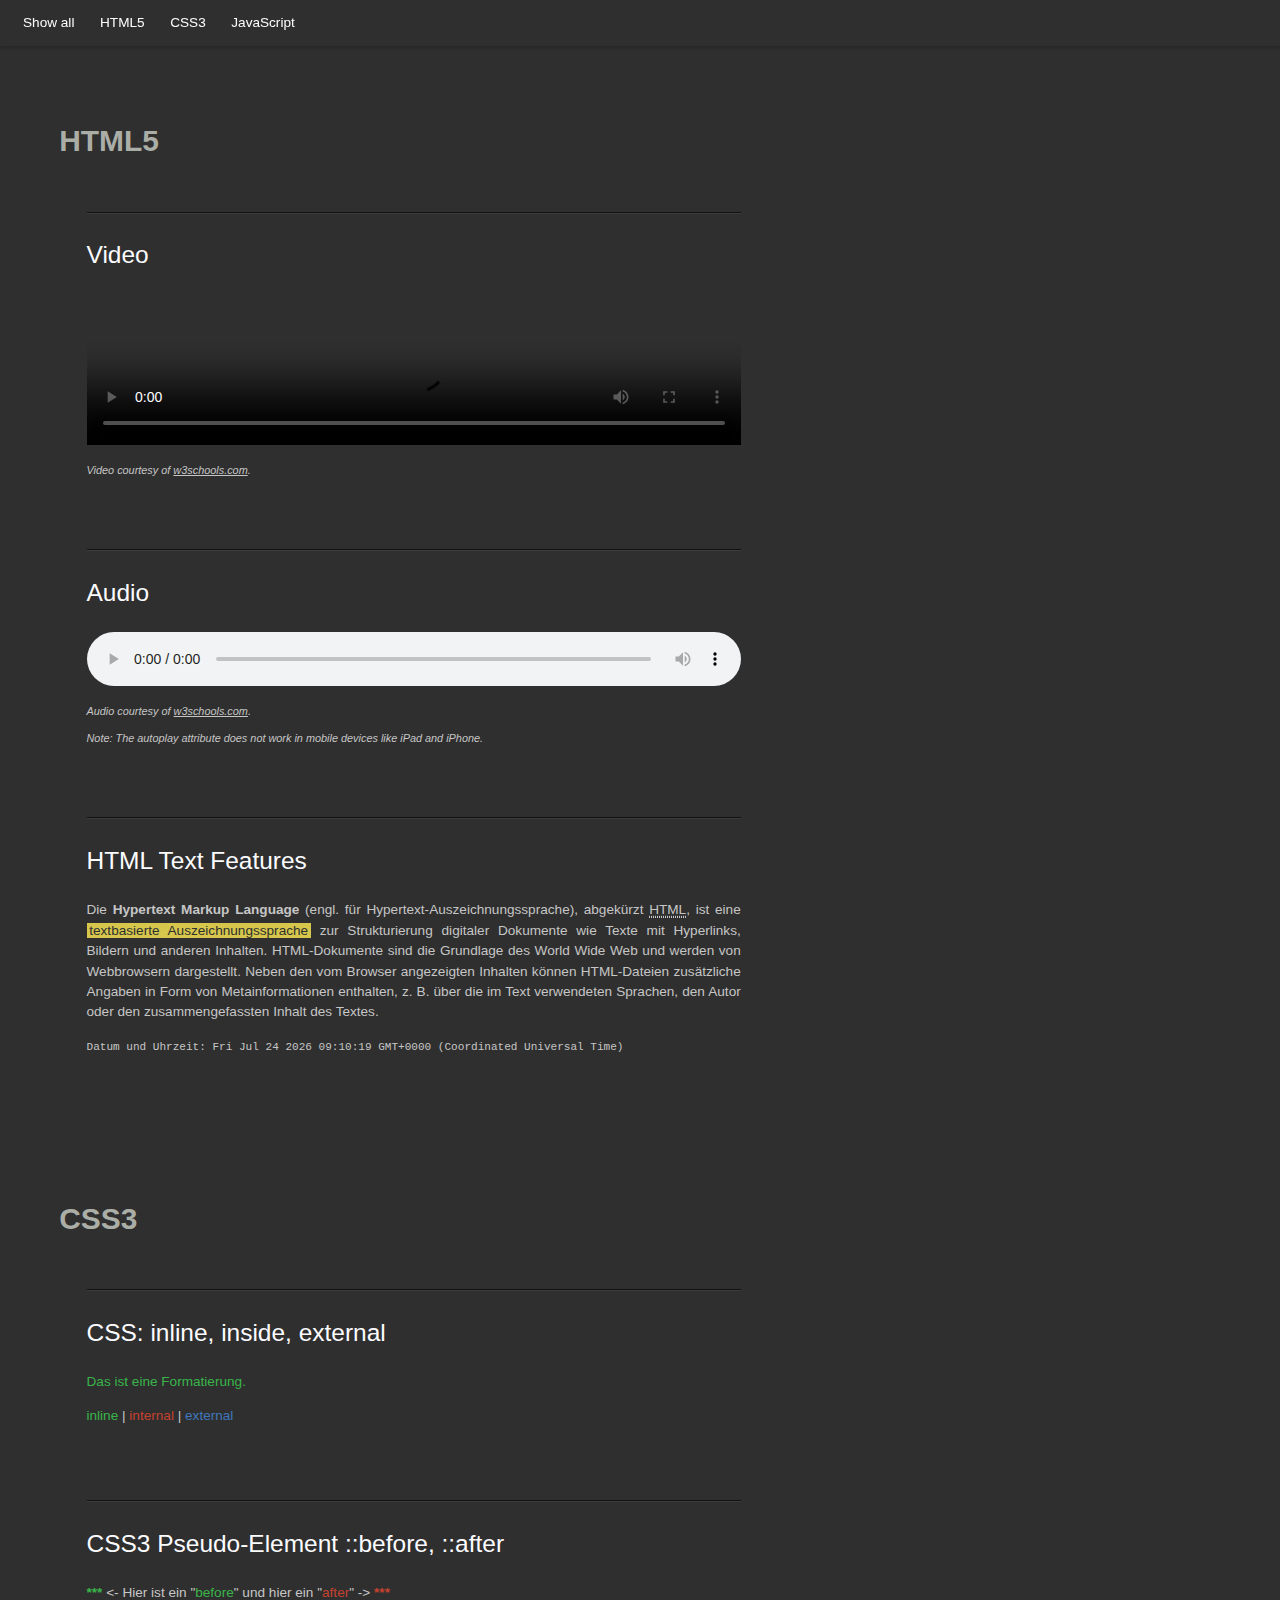
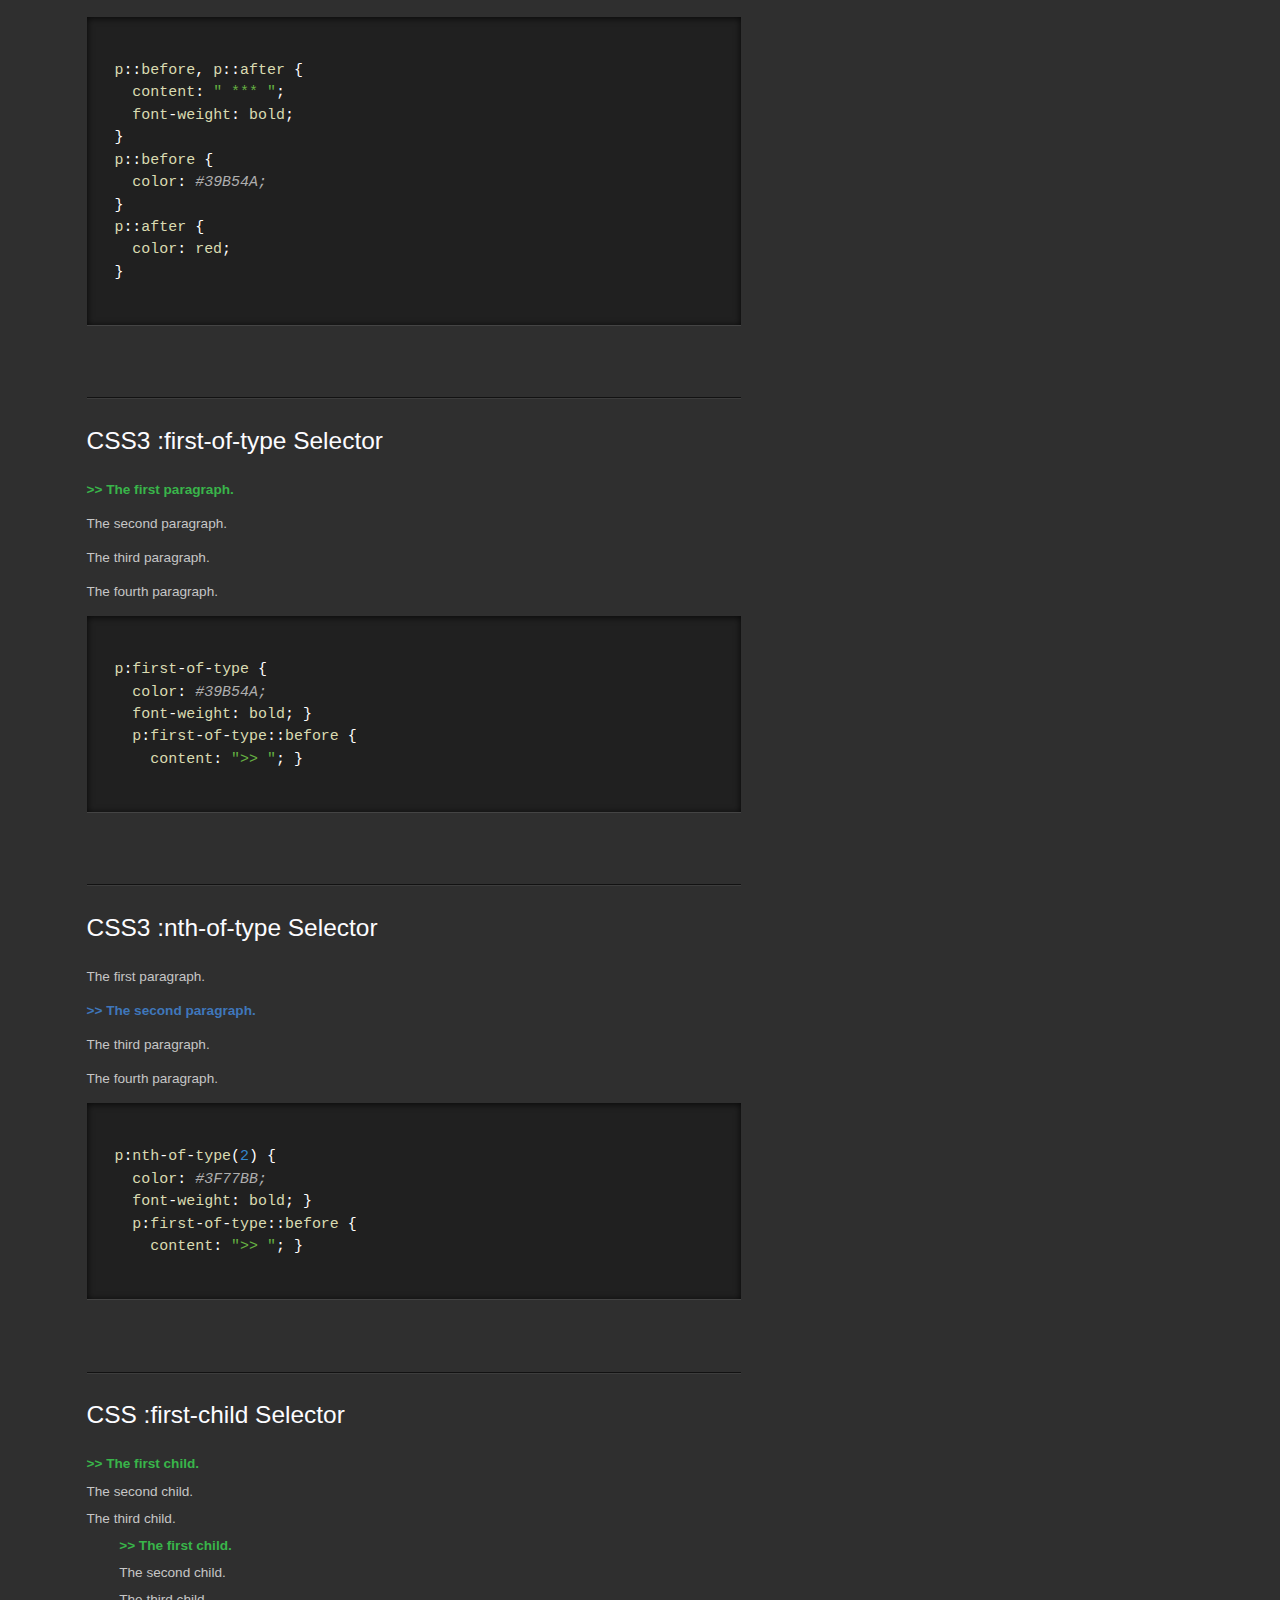
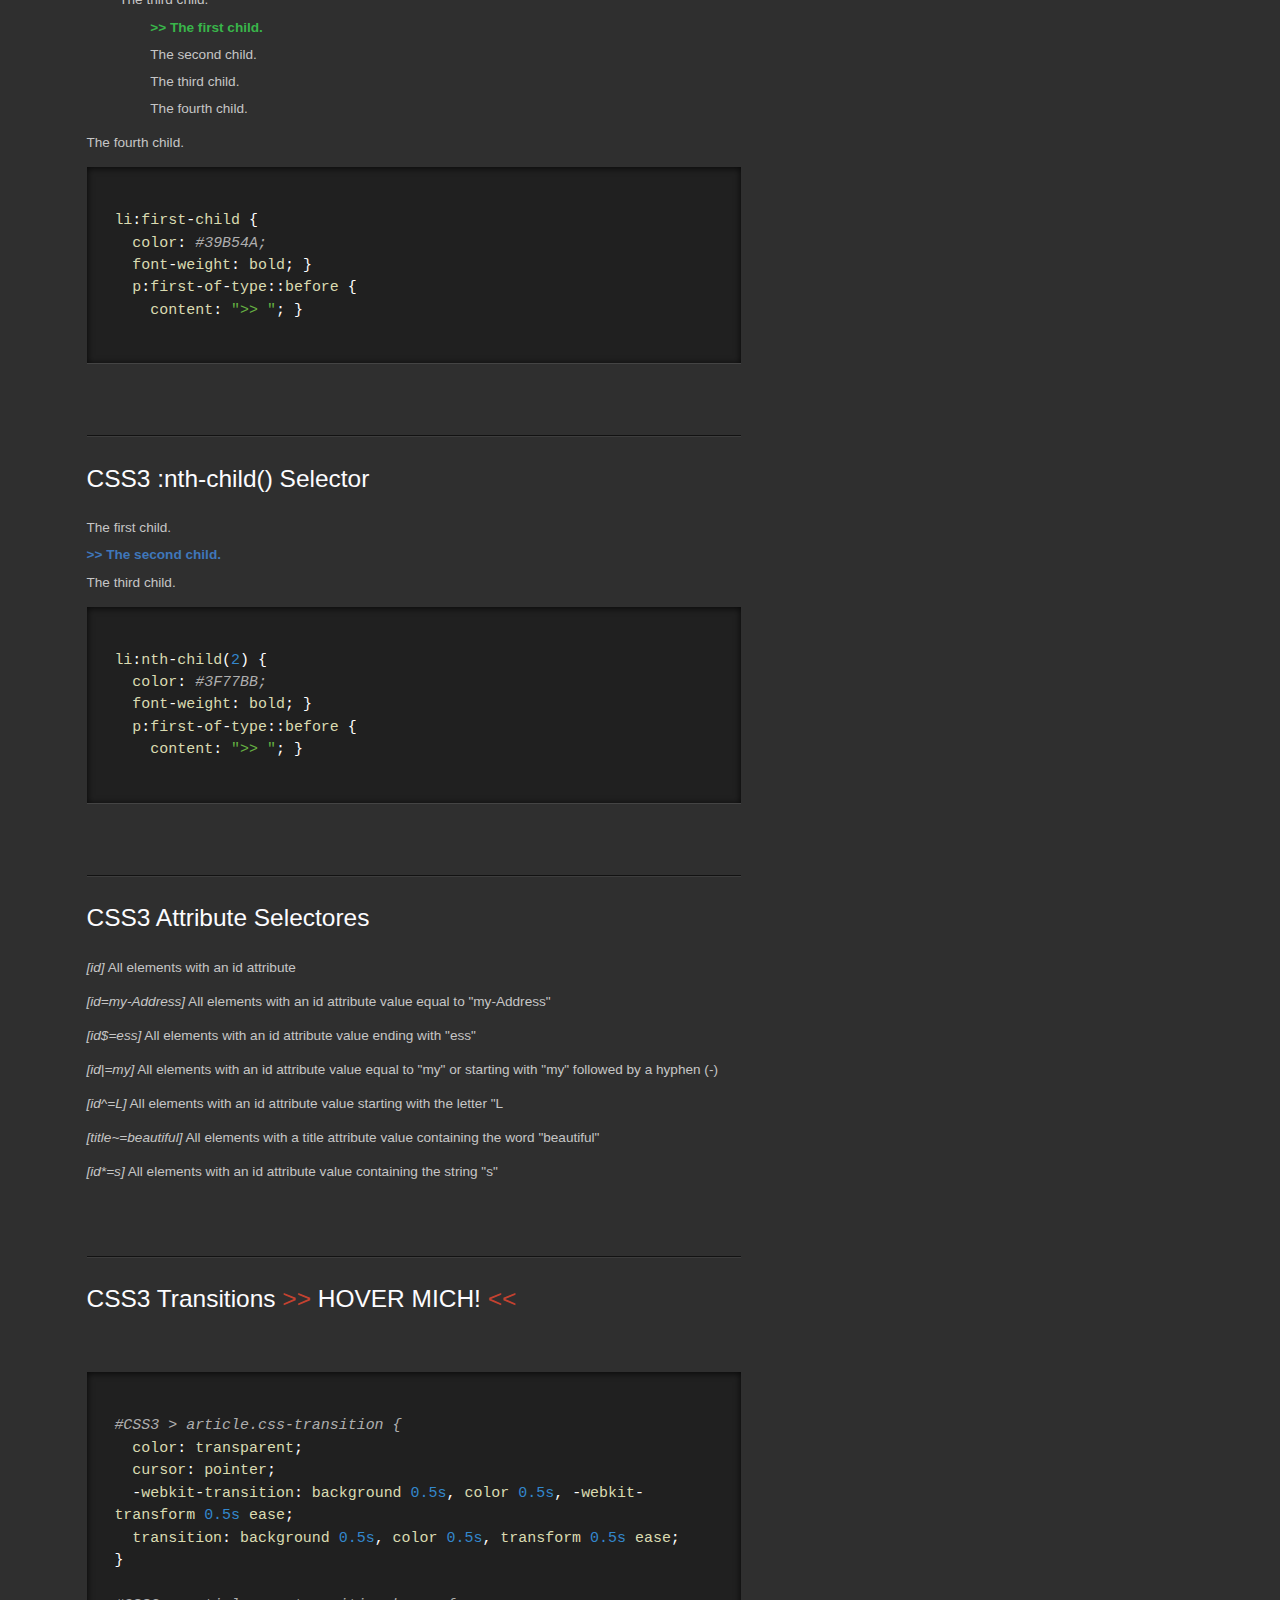
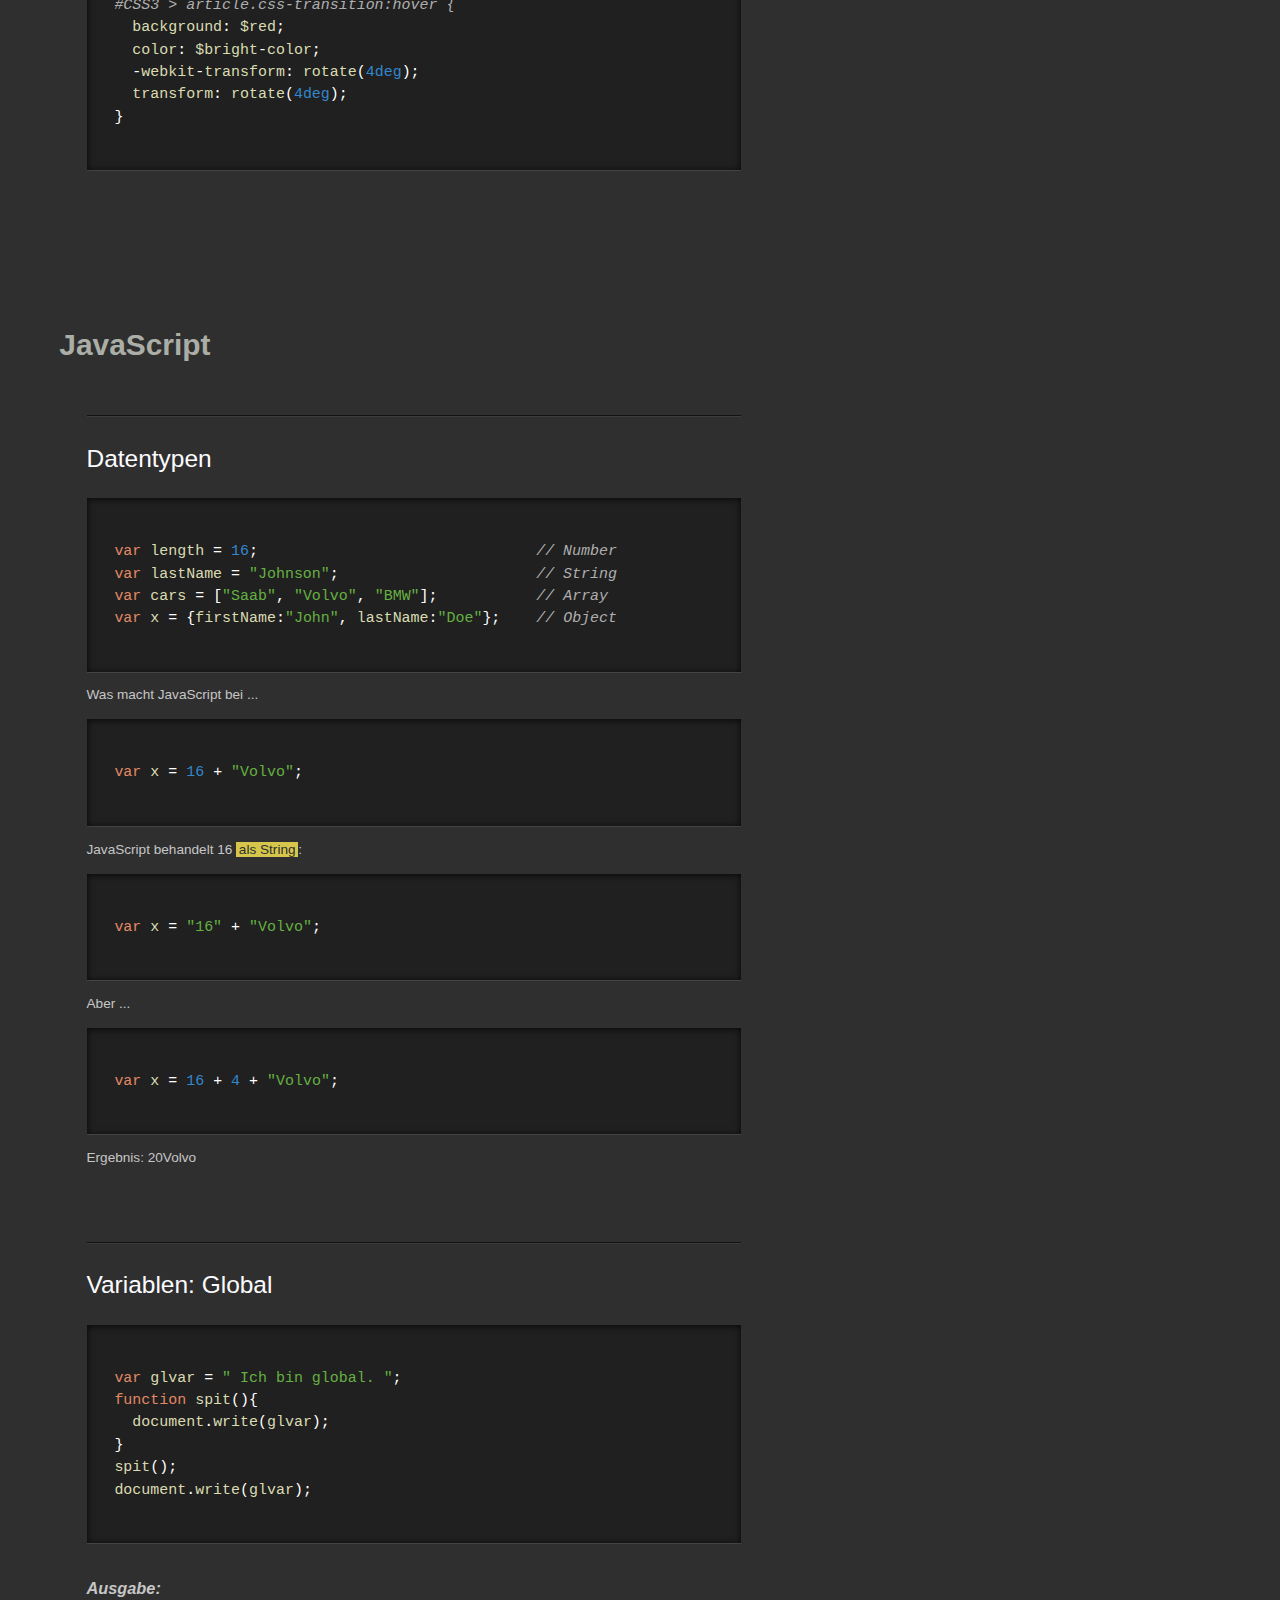
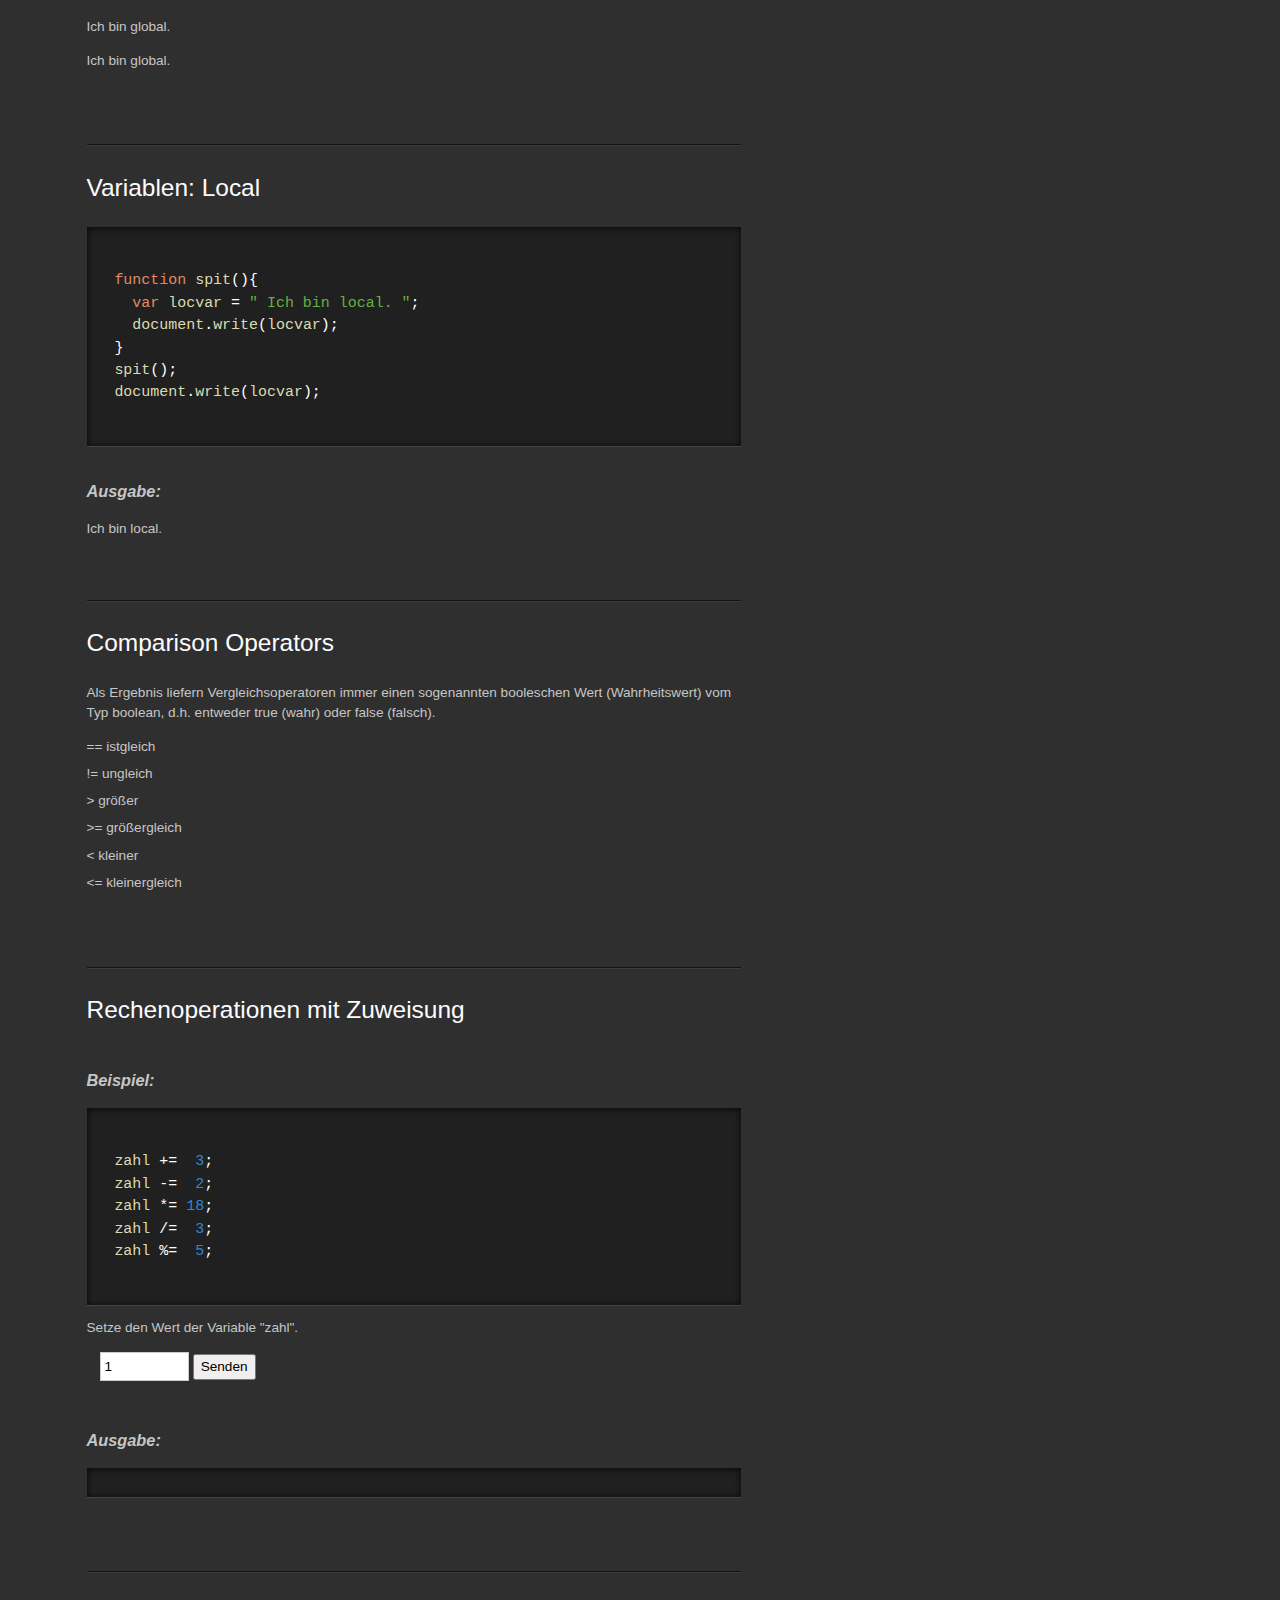
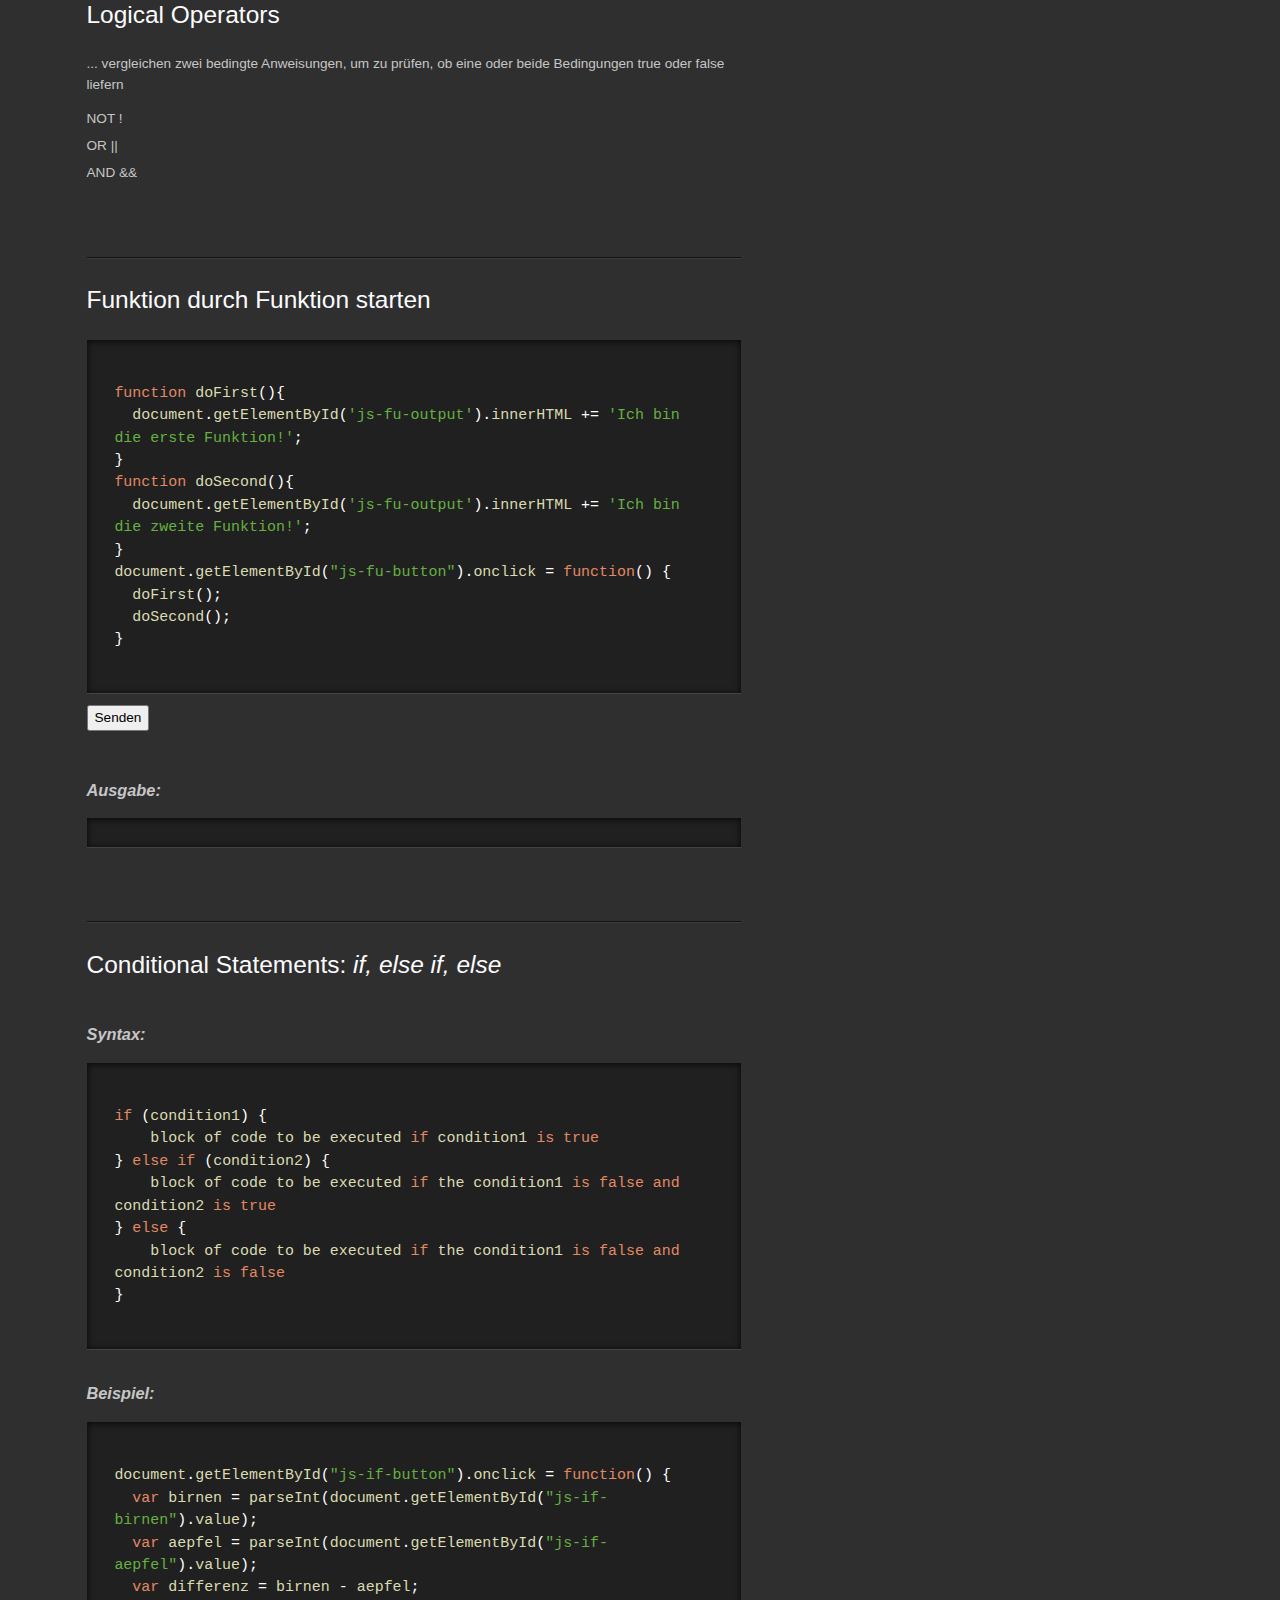
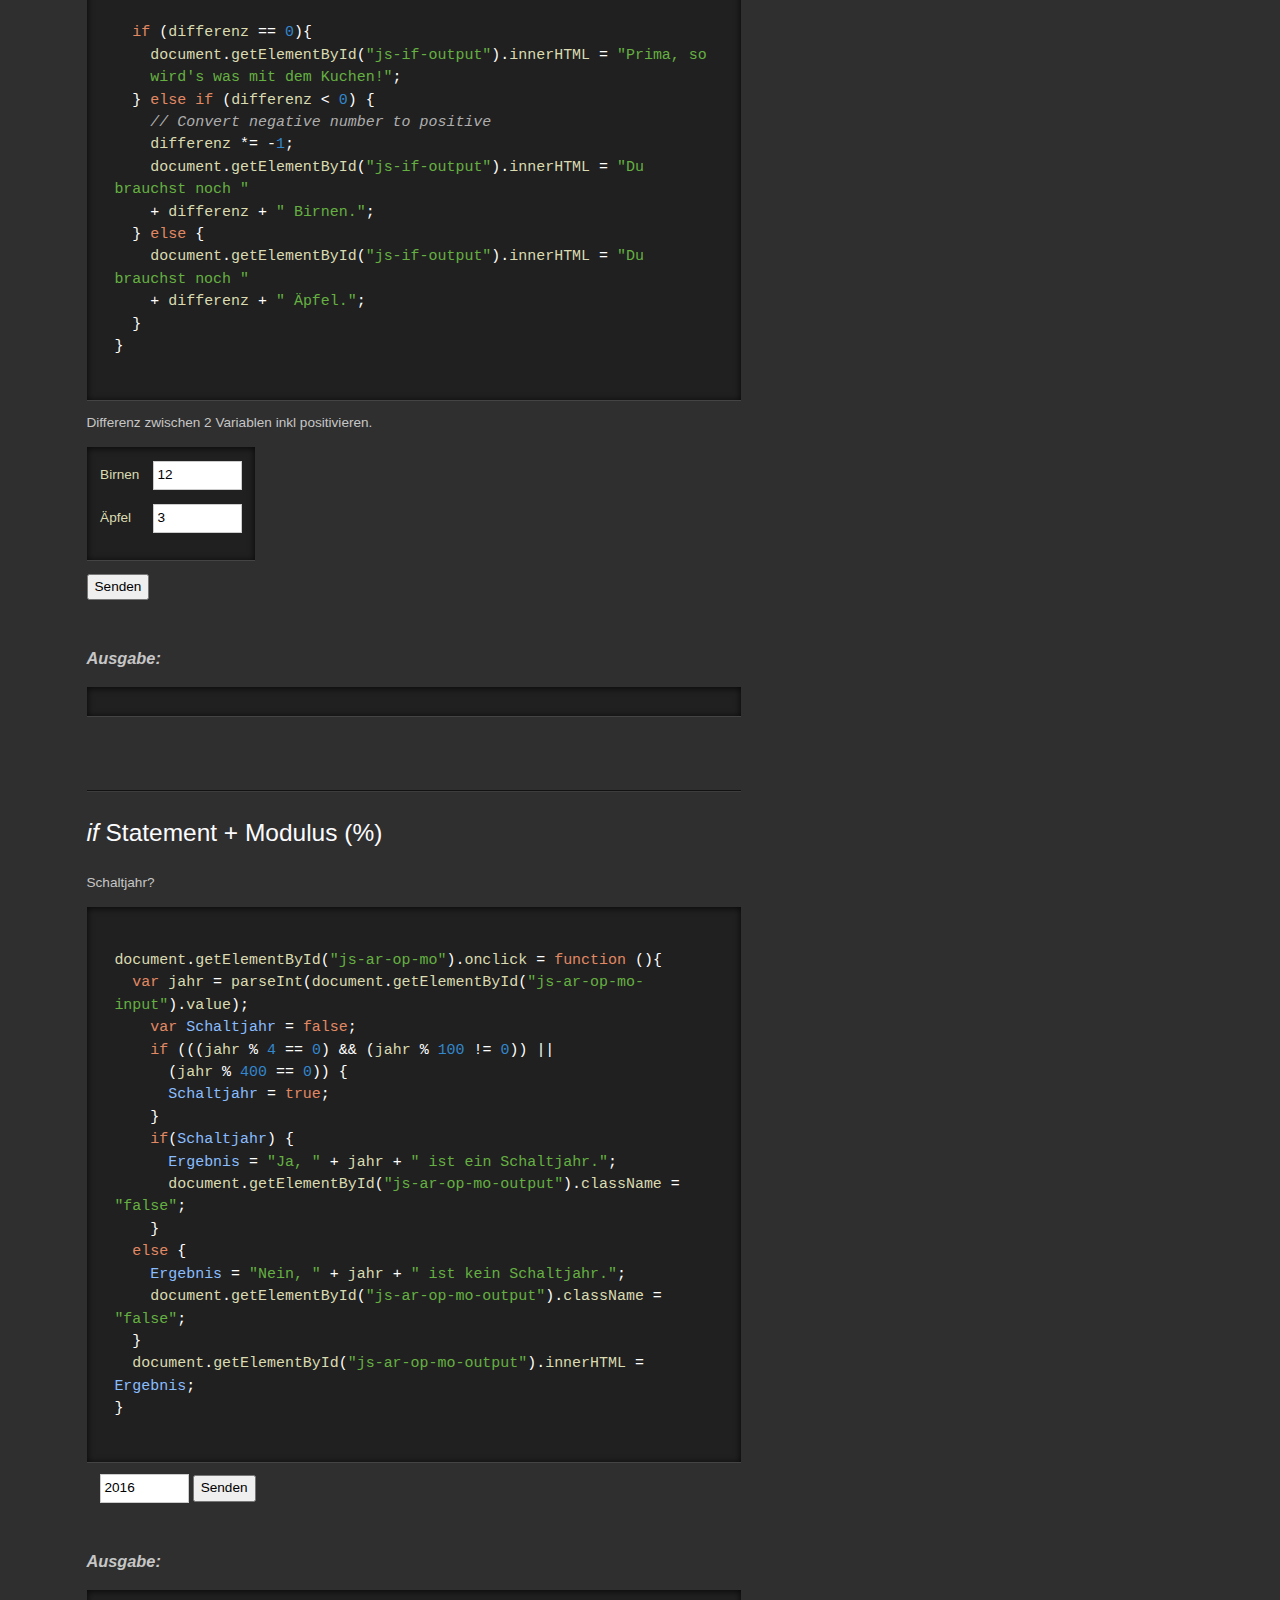
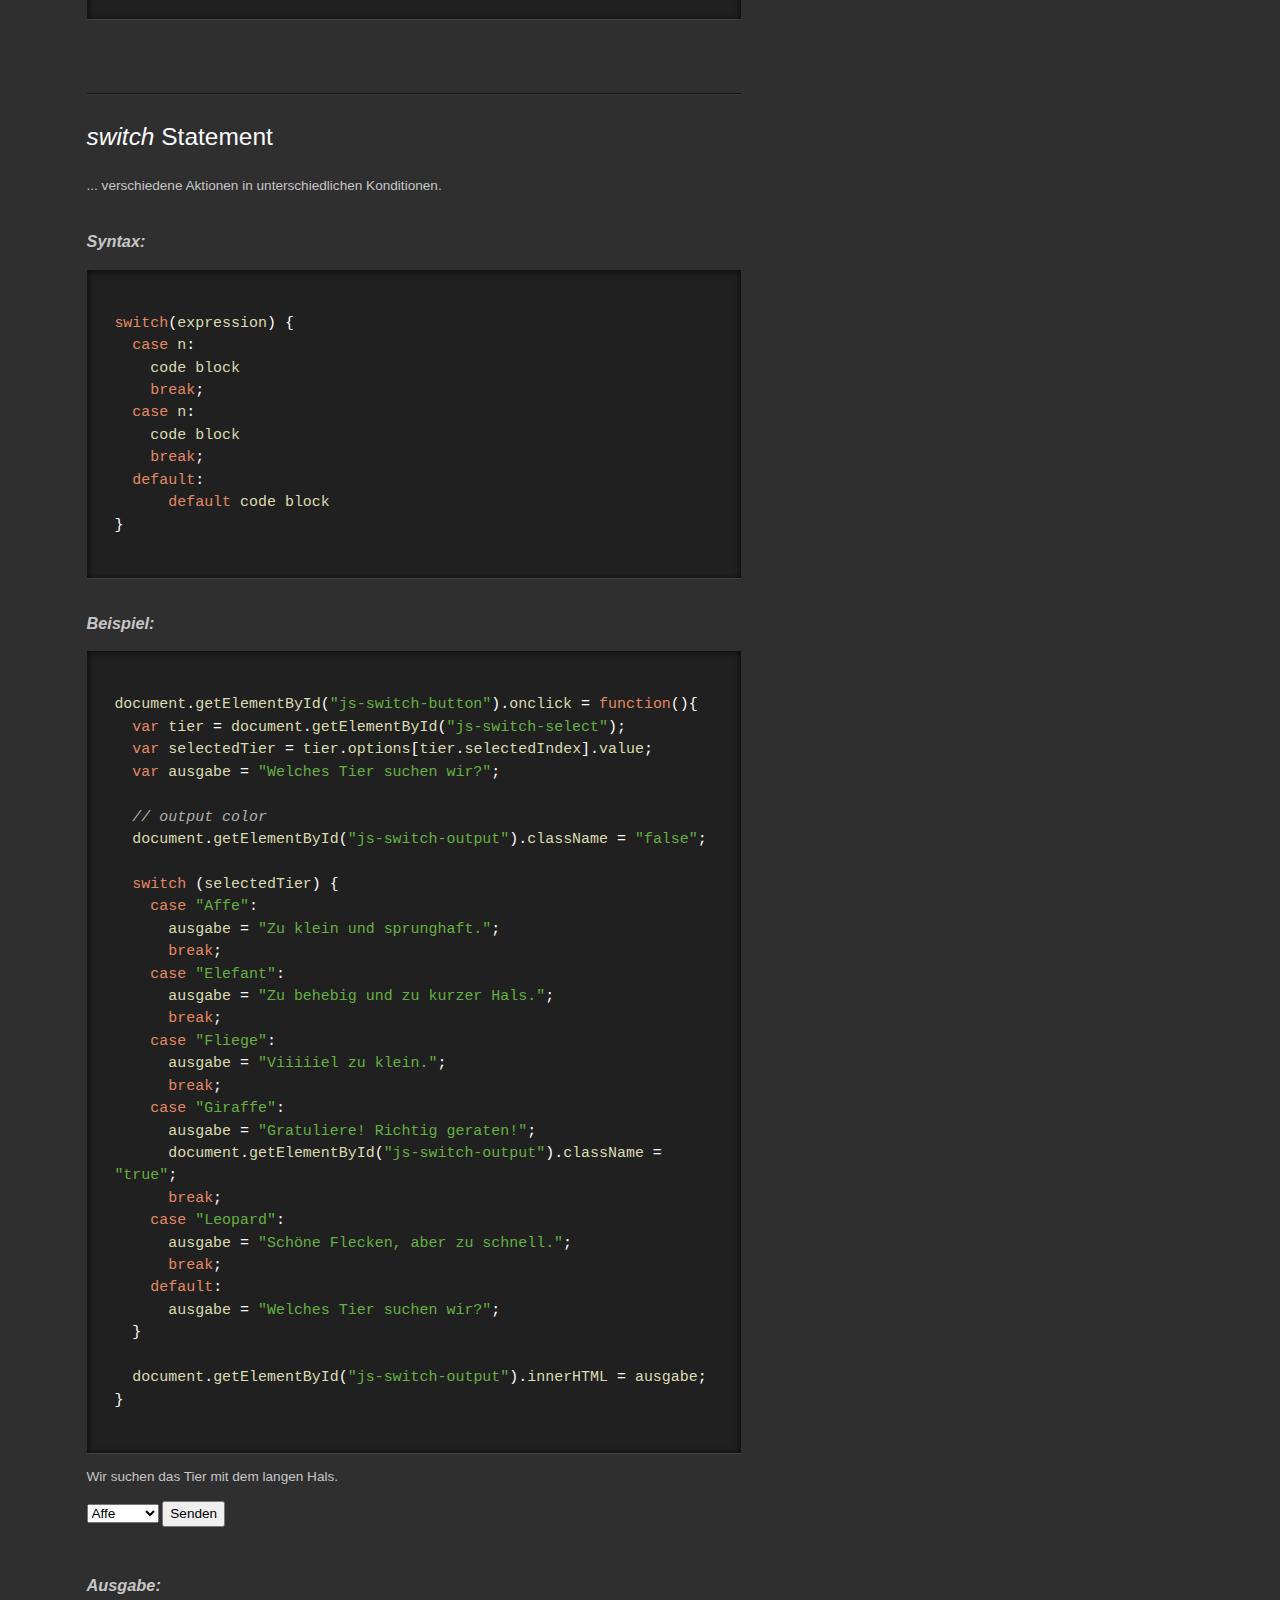
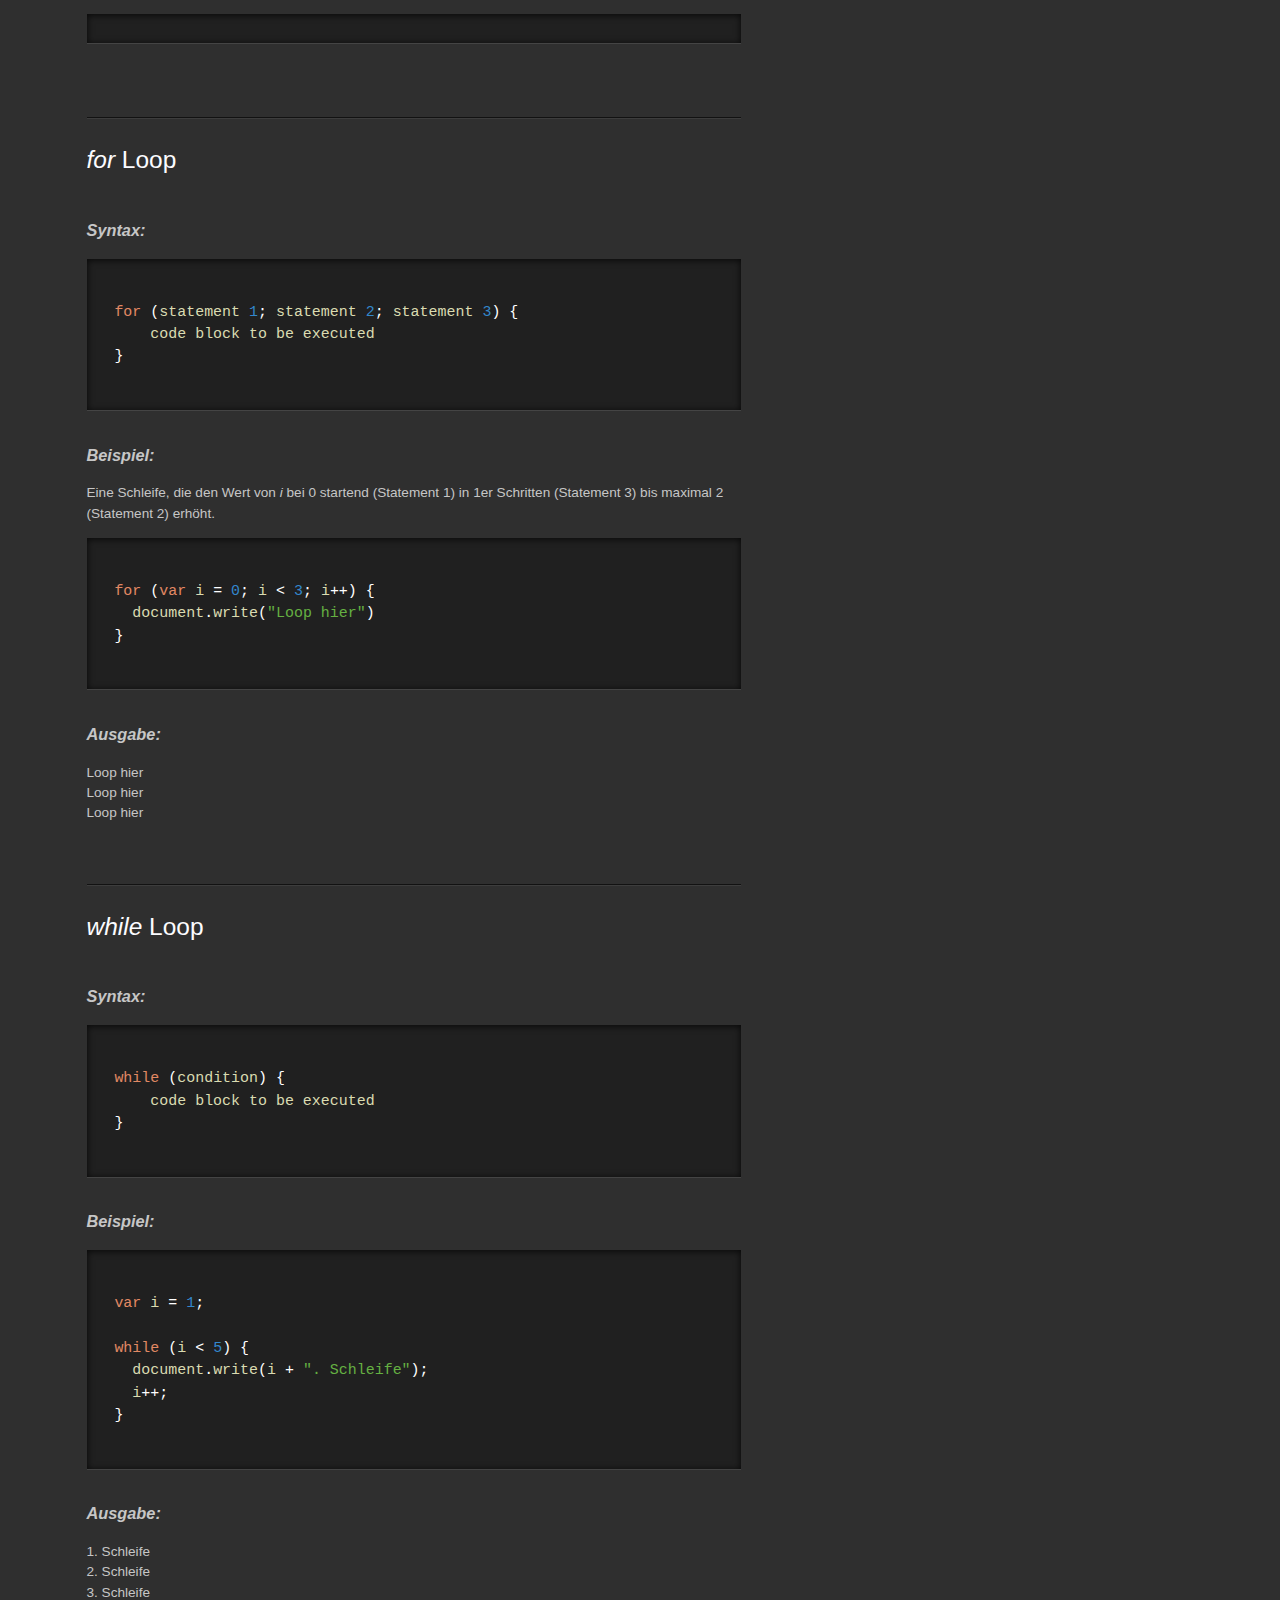
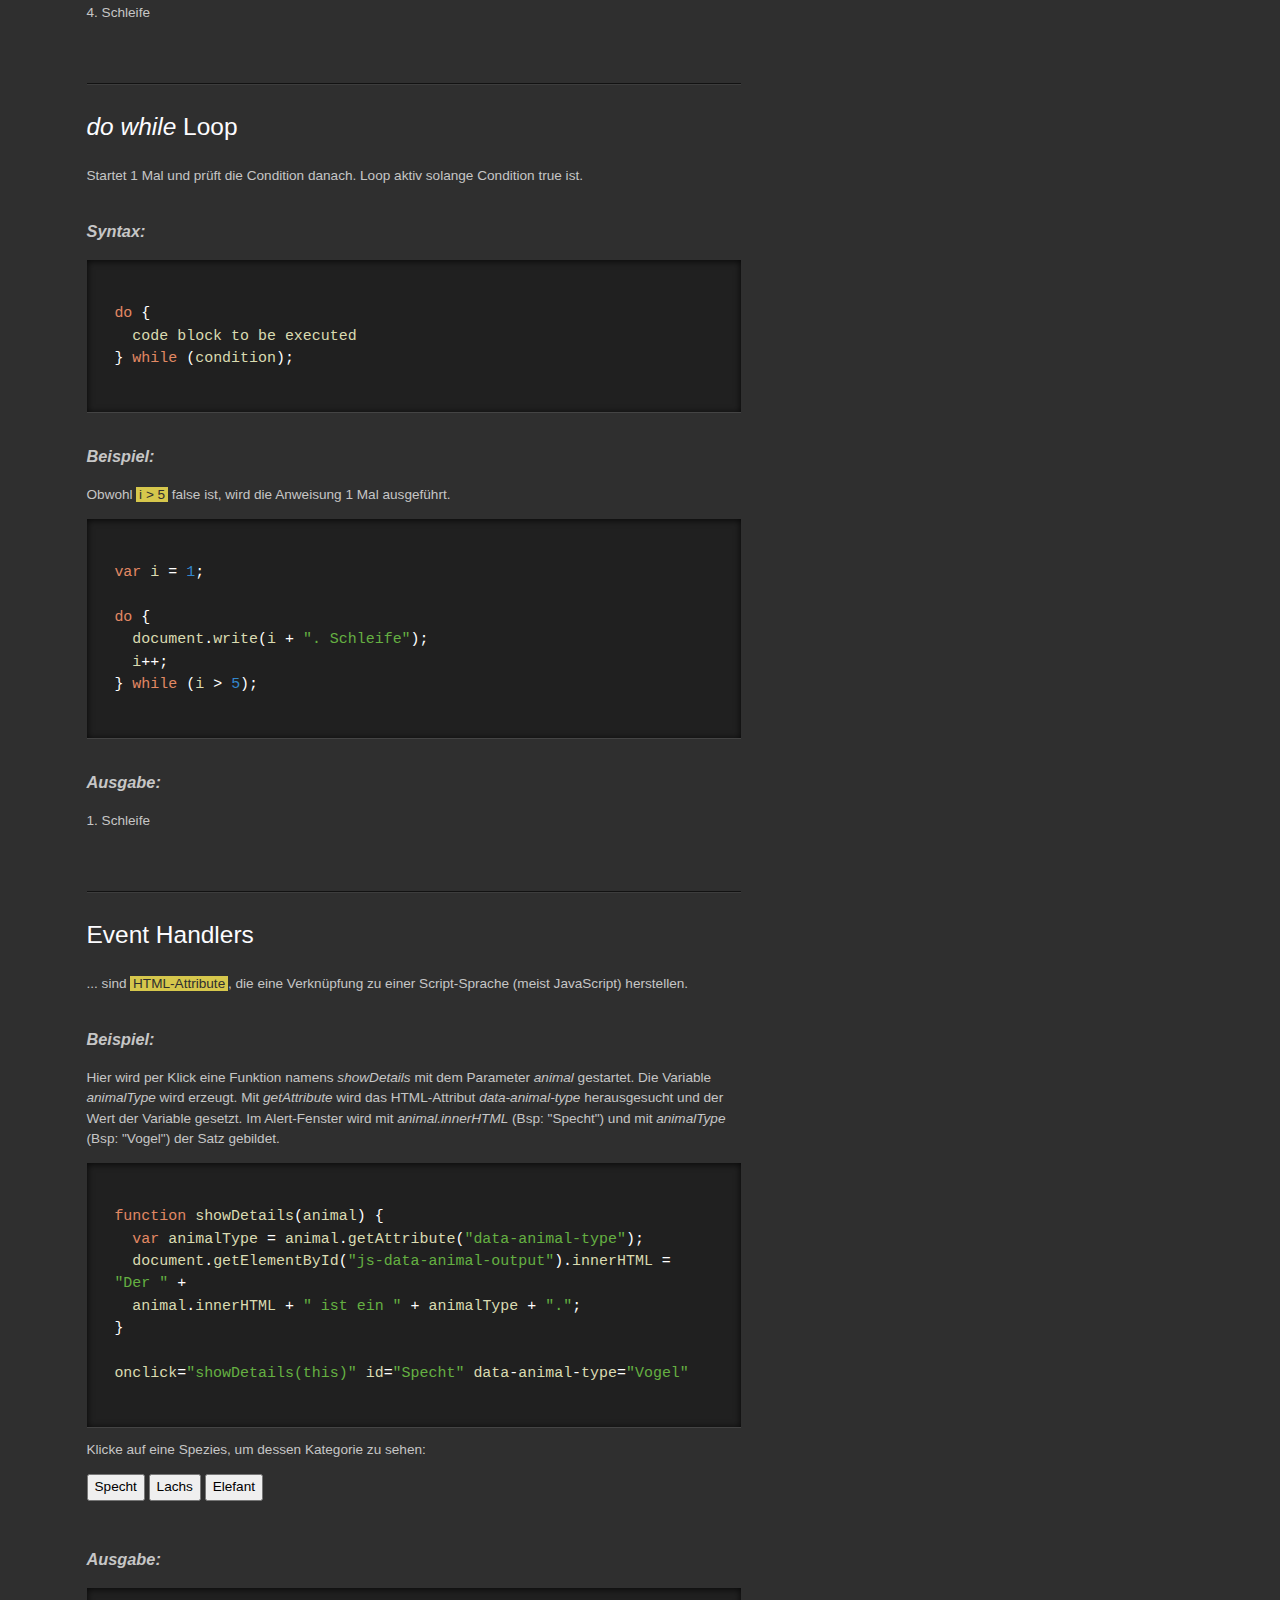
==== index.html @ 5fbc897d "First Commit" ====
<!DOCTYPE html>
<!--[if IEMobile 7 ]> <html dir="ltr" lang="en-US"class="no-js iem7"> <![endif]-->
<!--[if lt IE 7 ]> <html dir="ltr" lang="en-US" class="no-js ie6 oldie"> <![endif]-->
<!--[if IE 7 ]>    <html dir="ltr" lang="en-US" class="no-js ie7 oldie"> <![endif]-->
<!--[if IE 8 ]>    <html dir="ltr" lang="en-US" class="no-js ie8 oldie"> <![endif]-->
<!--[if (gte IE 9)|(gt IEMobile 7)|!(IEMobile)|!(IE)]><!--><html dir="ltr" lang="en-US" class="no-js"><!--<![endif]-->
<html class="no-js">
  <head>
    <title>BBQ Modul 1: HTML5-CSS3-JavaScript</title>
    <meta charset="UTF-8">
    <meta name="viewport" content="width=device-width, initial-scale=1.0">
    <link rel="stylesheet" href="css/normalize.css" media='screen'>
    <link rel="stylesheet" href="css/style.css" media='screen'>
    <link rel="stylesheet" href="css/prettify.css" media='screen'>
    <link rel="stylesheet" href="css/prettify-sunburst.css" media='screen'>
    <link rel="stylesheet" href="css/print.css" media='print'>
    <style>
      p.color-format {
          color: red;
      }
    </style>
  </head>
  <body>

    <noscript>
      <div id="no_script">
        <p>Sie haben JavaScript in Ihrem Browser deaktiviert.<br>
          Bitte schalten Sie es wie folgt ein: <a href="http://enable-javascript.com/de/" title="Externer Link: Wie Sie JavaScript in Ihrem Browser aktivieren">http://enable-javascript.com/de/</a>
        </p>
      </div>
    </noscript>

    <header>
      <nav>
        <ul>
          <li><a href="#all" id="all">Show all</a></li>
          <li><a href="#HTML5" id="HTML5">HTML5</a></li>
          <li><a href="#CSS3" id="CSS3">CSS3</a></li>
          <li><a href="#JavaScript" id="JavaScript">JavaScript</a></li>
        </ul>
      </nav>
    </header>

    <main>
      <!-- BEGIN HTML5 ---------------------------------------------------------------------------------------------------------------------->
      <section id="HTML5">
        <h1>HTML5</h1>

        <article class="html-vid">
          <h2>Video</h2>
          <video controls loop poster="http://www.w3schools.com/html/pic_mountain.jpg">
            <source src="http://www.w3schools.com/html/movie.mp4" type="video/mp4">
            <source src="http://www.w3schools.com/html/movie.ogg" type="video/ogg">
            <object type="application/x-shockwave-flash" data="http://www.w3schools.com/html/helloworld.swf" width="260">
              <param name="allowfullscreen" value="true">
              <!--[if IE]><param name="movie" value="player.swf"><![endif]-->
              <p>Your browser cannot play HTML5 video. <a href="http://www.w3schools.com/html/mov_bbb.webm">Download it</a> instead.</p>
            </object>
          </video>
          <p class="footnote">Video courtesy of <a href="http://www.w3schools.com" target="_blank">w3schools.com</a>.</p>
        </article>

        <article class="html-aud">
          <h2>Audio</h2>
          <audio controls>
            <source src="http://www.w3schools.com/html/horse.ogg" type="audio/ogg">
            <source src="http://www.w3schools.com/html/horse.mp3" type="audio/mpeg">
            Your browser does not support the audio element.
          </audio>
          <p class="footnote">Audio courtesy of <a href="http://www.w3schools.com" target="_blank">w3schools.com</a>.</p>
          <p class="footnote">Note: The autoplay attribute does not work in mobile devices like iPad and iPhone.</p>
        </article>

        <article class="html-text">
          <h2>HTML Text Features</h2>
          <p class="justify">Die <strong>Hypertext Markup Language</strong> (engl. für Hypertext-Auszeichnungssprache), abgekürzt
            <acronym title="Hypertext Markup Language">HTML</acronym>,
            ist eine <mark>textbasierte Auszeichnungssprache</mark> zur Strukturierung digitaler Dokumente wie Texte mit Hyperlinks,
            Bildern und anderen Inhalten. HTML-Dokumente sind die Grundlage des World Wide Web und werden
            von Webbrowsern dargestellt. Neben den vom Browser angezeigten Inhalten können HTML-Dateien zusätzliche
            Angaben in Form von Metainformationen enthalten, z. B. über die im Text verwendeten Sprachen,
            den Autor oder den zusammengefassten Inhalt des Textes.
          </p>
          <time>Datum und Uhrzeit:
            <script>
              var DatumAktuell = new Date();
              document.write(DatumAktuell);
            </script>
          </time>
        </article>

      </section>
      <!-- END HTML5 -->

      <!-- BEGIN CSS3 ---------------------------------------------------------------------------------------------------------------------->
      <section id="CSS3">
        <h1>CSS3</h1>
        <article class="css-int">
          <h2>CSS: inline, inside, external</h2>
          <p class="color-format" style="color: #39B54A;">Das ist eine Formatierung.</p>
          <p><span class="green">inline</span> | <span class="red">internal</span> | <span class="blue">external</span></p>
        </article>

         <article class="css-pseudo-element">
          <h2>CSS3 Pseudo-Element ::before, ::after</h2>
          <p><- Hier ist ein "<span class="green">before</span>" und hier ein "<span class="red">after</span>" -></p>
          <code>
            <pre>
              p::before, p::after {
                content: " *** ";
                font-weight: bold;
              }
              p::before {
                color: #39B54A;
              }
              p::after {
                color: red;
              }
            </pre>
          </code>
        </article>

        <article class="css-first-of-type">
          <h2>CSS3 :first-of-type Selector</h2>
          <p>The first paragraph.</p>
          <p>The second paragraph.</p>
          <p>The third paragraph.</p>
          <p>The fourth paragraph.</p>
          <code>
            <pre>
              p:first-of-type {
                color: #39B54A;
                font-weight: bold; }
                p:first-of-type::before {
                  content: ">> "; }
            </pre>
          </code>
        </article>

        <article class="css-nth-of-type">
          <h2>CSS3 :nth-of-type Selector</h2>
          <p>The first paragraph.</p>
          <p>The second paragraph.</p>
          <p>The third paragraph.</p>
          <p>The fourth paragraph.</p>
          <code>
            <pre>
              p:nth-of-type(2) {
                color: #3F77BB;
                font-weight: bold; }
                p:first-of-type::before {
                  content: ">> "; }
            </pre>
          </code>
        </article>

        <article class="css-first-child">
          <h2>CSS :first-child Selector</h2>
            <ul>
              <li>The first child.</li>
              <li>The second child.</li>
              <li>The third child.</li>
              <li>
                <ul>
                  <li>The first child.</li>
                  <li>The second child.</li>
                  <li>The third child.</li>
                  <li>
                    <ul>
                      <li>The first child.</li>
                      <li>The second child.</li>
                      <li>The third child.</li>
                      <li>The fourth child.</li>
                    </ul>
                  </li>
                </ul>
              </li>
              <li>The fourth child.</li>
            </ul>
          <code>
            <pre>
              li:first-child {
                color: #39B54A;
                font-weight: bold; }
                p:first-of-type::before {
                  content: ">> "; }
            </pre>
          </code>
        </article>

        <article class="css-nth-child">
          <h2>CSS3 :nth-child() Selector</h2>
          <ul>
            <li>The first child.</li>
            <li>The second child.</li>
            <li>The third child.</li>
          </ul>
          <code>
            <pre>
              li:nth-child(2) {
                color: #3F77BB;
                font-weight: bold; }
                p:first-of-type::before {
                  content: ">> "; }
            </pre>
          </code>
        </article>

        <article class="css-sel-attr">
          <h2>CSS3 Attribute Selectores</h2>
          <p><i>[id]</i> All elements with an id attribute</p>
          <p><i>[id=my-Address]</i> All elements with an id attribute value equal to "my-Address"</p>
          <p><i>[id$=ess]</i> All elements with an id attribute value ending with "ess"</p>
          <p><i>[id|=my]</i> All elements with an id attribute value equal to "my" or starting with "my" followed by a hyphen (-)</p>
          <p><i>[id^=L]</i> All elements with an id attribute value starting with the letter "L</p>
          <p><i>[title~=beautiful]</i> All elements with a title attribute value containing the word "beautiful"</p>
          <p><i>[id*=s]</i> All elements with an id attribute value containing the string "s"</p>
        </article>

        <article class="css-transition">
          <h2>CSS3 Transitions <span class="red">>></span> HOVER MICH! <span class="red"><<</span></h2>
          <p>Danke! :-)</p>
          <code>
            <pre>
              #CSS3 > article.css-transition {
                color: transparent;
                cursor: pointer;
                -webkit-transition: background 0.5s, color 0.5s, -webkit-transform 0.5s ease;
                transition: background 0.5s, color 0.5s, transform 0.5s ease;
              }

              #CSS3 > article.css-transition:hover {
                background: $red;
                color: $bright-color;
                -webkit-transform: rotate(4deg);
                transform: rotate(4deg);
              }
            </pre>
          </code>
        </article>

      </section>
      <!-- END CSS3 -->

      <!-- BEGIN JavaScript ---------------------------------------------------------------------------------------------------------------------->
      <section id="JavaScript">
        <h1>JavaScript</h1>

        <article class="javascript-data-types">
          <h2>Datentypen</h2>
          <script>
            <!--
            var length = 16;                               // Number
            var lastName = "Johnson";                      // String
            var cars = ["Saab", "Volvo", "BMW"];           // Array
            var x = {firstName:"John", lastName:"Doe"};    // Object
            //-->
          </script>
          <code>
            <pre>
              var length = 16;                               // Number
              var lastName = "Johnson";                      // String
              var cars = ["Saab", "Volvo", "BMW"];           // Array
              var x = {firstName:"John", lastName:"Doe"};    // Object
            </pre>
          </code>
          <p>Was macht JavaScript bei ...</p>
          <code><pre>var x = 16 + "Volvo";</pre></code>
          <p>JavaScript behandelt 16 <mark>als String</mark>:</p>
          <code><pre>var x = "16" + "Volvo";</pre></code>
          <p>Aber ...</p>
          <code><pre>var x = 16 + 4 + "Volvo";</pre></code>
          <p>Ergebnis: 20Volvo</p>
        </article>

        <article class="javascript-var-glob">
          <h2>Variablen: Global</h2>
          <code>
            <pre>
              var glvar = " Ich bin global. ";
              function spit(){
                document.write(glvar);
              }
              spit();
              document.write(glvar);
            </pre>
          </code>
          <h3>Ausgabe</h3>
          <script>
            <!--
            var glvar = "<p>Ich bin global.</p>";
            function spit(){
              document.write(glvar);
            }
            spit();
            document.write(glvar);
            //-->
          </script>
        </article>

        <article class="javascript-var-loc">
          <h2>Variablen: Local</h2>
          <code>
            <pre>
              function spit(){
                var locvar = " Ich bin local. ";
                document.write(locvar);
              }
              spit();
              document.write(locvar);
            </pre>
          </code>
          <h3>Ausgabe</h3>
          <script>
            <!--
            function spit(){
              var locvar = " Ich bin local. ";
              document.write(locvar);
            }
            spit();
            document.write(locvar);
            //-->
          </script>
        </article>

        <article class="javascript-vgl-op">
          <h2>Comparison Operators</h2>
          <p>Als Ergebnis liefern Vergleichsoperatoren immer einen sogenannten
             booleschen Wert (Wahrheitswert) vom Typ boolean, d.h. entweder
             true (wahr) oder false (falsch).</p>
          <ul>
            <li>== istgleich</li>
            <li>!= ungleich</li>
            <li>>  größer</li>
            <li>>= größergleich</li>
            <li><  kleiner</li>
            <li><= kleinergleich</li>
          </ul>
        </article>

        <article class="javascript-ar-op">
          <h2>Rechenoperationen mit Zuweisung</h2>
          <h3>Beispiel</h3>
          <code>
            <pre>
              zahl +=  3;
              zahl -=  2;
              zahl *= 18;
              zahl /=  3;
              zahl %=  5;
            </pre>
          </code>
          <p>Setze den Wert der Variable "zahl".</p>
          <input id="js-ar-op-input" type="number" value="1" min="1" name="number">
          <button id="js-ar-op-button">Senden</button>
          <script>
          <!--
          document.getElementById("js-ar-op-button").onclick = function() {
            var zahl = parseInt(document.getElementById("js-ar-op-input").value);

            zahl +=  3;
            zahl -=  2;
            zahl *= 18;
            zahl /=  3;
            zahl %=  5;

            document.getElementById("js-ar-op-output").innerHTML += "Das Ergebnis lautet: " + zahl + "<br>";
          };
          //-->
          </script>
          <h3>Ausgabe</h3>
          <p id="js-ar-op-output"></p>
        </article>

        <article class="javascript-log-op">
          <h2>Logical Operators</h2>
          <p>... vergleichen zwei bedingte Anweisungen, um zu prüfen, ob eine
            oder beide Bedingungen true oder false liefern</p>
          <ul>
            <li>NOT !</li>
            <li>OR ||</li>
            <li>AND &&</li>
          </ul>
        </article>

        <article class="javascript-fu">
          <h2>Funktion durch Funktion starten</h2>
          <code>
            <pre>
              function doFirst(){
                document.getElementById('js-fu-output').innerHTML += 'Ich bin die erste Funktion!';
              }
              function doSecond(){
                document.getElementById('js-fu-output').innerHTML += 'Ich bin die zweite Funktion!';
              }
              document.getElementById("js-fu-button").onclick = function() {
                doFirst();
                doSecond();
              }
            </pre>
          </code>
          <button id="js-fu-button">Senden</button>
          <script>
          <!--
            function doFirst(){
              document.getElementById("js-fu-output").innerHTML += "Ich bin die erste Funktion!<br>";
            }
            function doSecond(){
              document.getElementById("js-fu-output").innerHTML += "Ich bin die zweite Funktion!<br>";
            }
            document.getElementById("js-fu-button").onclick = function() {
              doFirst();
              doSecond();
            }
          //-->
          </script>
          <h3>Ausgabe</h3>
          <p id="js-fu-output"></p>
        </article>

        <article class="javascript-if">
          <h2>Conditional Statements: <i>if, else if, else</i></h2>
          <h3>Syntax</h3>
          <code>
            <pre>
              if (condition1) {
                  block of code to be executed if condition1 is true
              } else if (condition2) {
                  block of code to be executed if the condition1 is false and condition2 is true
              } else {
                  block of code to be executed if the condition1 is false and condition2 is false
              }
            </pre>
          </code>
          <h3>Beispiel</h3>
          <code>
            <pre>
              document.getElementById("js-if-button").onclick = function() {
                var birnen = parseInt(document.getElementById("js-if-birnen").value);
                var aepfel = parseInt(document.getElementById("js-if-aepfel").value);
                var differenz = birnen - aepfel;

                if (differenz == 0){
                  document.getElementById("js-if-output").innerHTML = "Prima, so
                  wird's was mit dem Kuchen!";
                } else if (differenz < 0) {
                  // Convert negative number to positive
                  differenz *= -1;
                  document.getElementById("js-if-output").innerHTML = "Du brauchst noch "
                  + differenz + " Birnen.";
                } else {
                  document.getElementById("js-if-output").innerHTML = "Du brauchst noch "
                  + differenz + " Äpfel.";
                }
              }
            </pre>
          </code>
          <p>Differenz zwischen 2 Variablen inkl positivieren.</p>
          <form>
            <p>
              <label>Birnen</label>
              <input id="js-if-birnen" type="number" min="1" value="12" name="Birnen" />
            </p>
            <p>
              <label>Äpfel</label>
              <input id="js-if-aepfel" type="number" min="1" value="3" name="Aepfel" />
            </p>
          </form>
          <button id="js-if-button">Senden</button>

          <h3>Ausgabe</h3>
          <p id="js-if-output"></p>
          <script>
          <!--
            document.getElementById("js-if-button").onclick = function() {
              var birnen = parseInt(document.getElementById("js-if-birnen").value);
              var aepfel = parseInt(document.getElementById("js-if-aepfel").value);
              var differenz = birnen - aepfel;

              if (differenz == 0){
                document.getElementById("js-if-output").innerHTML = "Prima, so wird's was mit dem Kuchen! <br>";
              } else if (differenz < 0) {
                // Convert negative number to positive
                differenz *= -1;
                document.getElementById("js-if-output").innerHTML = "Du brauchst noch " + differenz + " Birnen. <br>";
              } else {
                document.getElementById("js-if-output").innerHTML = "Du brauchst noch " + differenz + " Äpfel. <br>";
              }
            }

          //-->
          </script>
        </article>

        <article class="javascript-ar-op-mo">
          <h2><i>if</i> Statement + Modulus (%)</h2>
          <p>Schaltjahr?</p>
          <code>
            <pre>
              document.getElementById("js-ar-op-mo").onclick = function (){
                var jahr = parseInt(document.getElementById("js-ar-op-mo-input").value);
                  var Schaltjahr = false;
                  if (((jahr % 4 == 0) && (jahr % 100 != 0)) ||
                    (jahr % 400 == 0)) {
                    Schaltjahr = true;
                  }
                  if(Schaltjahr) {
                    Ergebnis = "Ja, " + jahr + " ist ein Schaltjahr.";
                    document.getElementById("js-ar-op-mo-output").className = "false";
                  }
                else {
                  Ergebnis = "Nein, " + jahr + " ist kein Schaltjahr.";
                  document.getElementById("js-ar-op-mo-output").className = "false";
                }
                document.getElementById("js-ar-op-mo-output").innerHTML = Ergebnis;
              }
            </pre>
          </code>
          <input type="number" id="js-ar-op-mo-input" name="js-ar-op-mo-input" value="2016" min="1900" max="2050"/>
          <button id="js-ar-op-mo">Senden</button>
          <h3>Ausgabe</h3>
          <p id="js-ar-op-mo-output"></p>
          <script>
          <!--
            document.getElementById("js-ar-op-mo").onclick = function (){
              var jahr = parseInt(document.getElementById("js-ar-op-mo-input").value);
              var Schaltjahr = false;
              if (((jahr % 4 == 0) && (jahr % 100 != 0)) ||
                (jahr % 400 == 0)) {
                Schaltjahr = true;
              }
              if(Schaltjahr) {
                Ergebnis = "Ja, " + jahr + " ist ein Schaltjahr.";
                document.getElementById("js-ar-op-mo-output").className = "true";
              }
              else {
                Ergebnis = "Nein, " + jahr + " ist kein Schaltjahr.";
                document.getElementById("js-ar-op-mo-output").className = "false";
              }
              document.getElementById("js-ar-op-mo-output").innerHTML = Ergebnis;
            }
          //-->
          </script>
        </article>

        <article class="javascript-switch">
          <h2><i>switch</i> Statement</h2>
          <p>... verschiedene Aktionen in unterschiedlichen Konditionen.</p>
          <h3>Syntax</h3>
          <code>
            <pre>
              switch(expression) {
                case n:
                  code block
                  break;
                case n:
                  code block
                  break;
                default:
                    default code block
              }
            </pre>
          </code>
          <h3>Beispiel</h3>
          <code>
            <pre>
              document.getElementById("js-switch-button").onclick = function(){
                var tier = document.getElementById("js-switch-select");
                var selectedTier = tier.options[tier.selectedIndex].value;
                var ausgabe = "Welches Tier suchen wir?";

                // output color
                document.getElementById("js-switch-output").className = "false";

                switch (selectedTier) {
                  case "Affe":
                    ausgabe = "Zu klein und sprunghaft.";
                    break;
                  case "Elefant":
                    ausgabe = "Zu behebig und zu kurzer Hals.";
                    break;
                  case "Fliege":
                    ausgabe = "Viiiiiel zu klein.";
                    break;
                  case "Giraffe":
                    ausgabe = "Gratuliere! Richtig geraten!";
                    document.getElementById("js-switch-output").className = "true";
                    break;
                  case "Leopard":
                    ausgabe = "Schöne Flecken, aber zu schnell.";
                    break;
                  default:
                    ausgabe = "Welches Tier suchen wir?";
                }

                document.getElementById("js-switch-output").innerHTML = ausgabe;
              }
            </pre>
          </code>
          <p>Wir suchen das Tier mit dem langen Hals.</p>
          <select id="js-switch-select" name="js-switch-select">
            <option value="Affe">Affe</option>
            <option value="Elefant">Elefant</option>
            <option value="Fliege">Fliege</option>
            <option value="Giraffe">Giraffe</option>
            <option value="Leopard">Leopard</option>
          </select>
          <button id="js-switch-button">Senden</button>
          <h3>Ausgabe</h3>
          <p id="js-switch-output"></p>
          <script>
          <!--
            document.getElementById("js-switch-button").onclick = function (){
              var tier = document.getElementById("js-switch-select");
              var selectedTier = tier.options[tier.selectedIndex].value;
              var ausgabe = "Welches Tier suchen wir?";

              // output color
              document.getElementById("js-switch-output").className = "false";

              switch (selectedTier) {
                case "Affe":
                  ausgabe = "Zu klein und sprunghaft.";
                  break;
                case "Elefant":
                  ausgabe = "Zu behebig und zu kurzer Hals.";
                  break;
                case "Fliege":
                  ausgabe = "Viiiiiel zu klein.";
                  break;
                case "Giraffe":
                  ausgabe = "Gratuliere! Richtig geraten!";
                  document.getElementById("js-switch-output").className = "true";
                  break;
                case "Leopard":
                  ausgabe = "Schöne Flecken, aber zu schnell.";
                  break;
                default:
                  ausgabe = "Welches Tier suchen wir?";
              }

              document.getElementById("js-switch-output").innerHTML = ausgabe;
            }
          //-->
          </script>
        </article>

        <article class="javascript-for">
          <h2><i>for</i> Loop</h2>
          <h3>Syntax</h3>
          <code>
            <pre>
              for (statement 1; statement 2; statement 3) {
                  code block to be executed
              }
            </pre>
          </code>
          <h3>Beispiel</h3>
          <p>Eine Schleife, die den Wert von <i>i</i> bei 0 startend (Statement 1)
            in 1er Schritten (Statement 3) bis maximal 2 (Statement 2) erhöht.</p>
          <code>
            <pre>
              for (var i = 0; i < 3; i++) {
                document.write("Loop hier")
              }
            </pre>
          </code>
          <h3>Ausgabe</h3>
          <script>
          <!--
            for (var i = 0; i < 3; i++) {
              document.write("Loop hier <br>")
            }
          //-->
          </script>
        </article>

        <article class="javascript-while">
          <h2><i>while</i> Loop</h2>
          <h3>Syntax</h3>
          <code>
            <pre>
              while (condition) {
                  code block to be executed
              }
            </pre>
          </code>
          <h3>Beispiel</h3>
          <code>
            <pre>
              var i = 1;

              while (i < 5) {
                document.write(i + ". Schleife");
                i++;
              }
            </pre>
          </code>
          <h3>Ausgabe</h3>
          <script>
          <!--
            var i = 1;

            while (i < 5) {
              document.write(i + ". Schleife<br>");
              i++;
            }
            //-->
          </script>
        </article>

        <article class="javascript-do-while">
          <h2><i>do while</i> Loop</h2>
          <p>Startet 1 Mal und prüft die Condition danach. Loop aktiv solange Condition true ist.</p>
          <h3>Syntax</h3>
          <code>
            <pre>
              do {
                code block to be executed
              } while (condition);
            </pre>
          </code>
          <h3>Beispiel</h3>
          <p>Obwohl <mark>i > 5</mark> false ist, wird die Anweisung 1 Mal ausgeführt.</p>
          <code>
            <pre>
              var i = 1;

              do {
                document.write(i + ". Schleife");
                i++;
              } while (i > 5);
            </pre>
          </code>
          <h3>Ausgabe</h3>
          <script>
          <!--
            var i = 1;

            do {
              document.write(i + ". Schleife<br>");
              i++;
            } while (i > 5);
          //-->
          </script>
        </article>

        <article class="javascript-event-handlers">
          <h2>Event Handlers</h2>
          <p>... sind <mark>HTML-Attribute</mark>, die eine Verknüpfung zu einer Script-Sprache (meist JavaScript) herstellen. </p>
          <h3>Beispiel</h3>
          <p>Hier wird per Klick eine Funktion namens <i>showDetails</i> mit dem Parameter
            <i>animal</i> gestartet. Die Variable <i>animalType</i> wird erzeugt.
            Mit <i>getAttribute</i> wird das HTML-Attribut <i>data-animal-type</i>
            herausgesucht und der Wert der Variable gesetzt.
            Im Alert-Fenster wird mit <i>animal.innerHTML</i> (Bsp: "Specht") und
            mit <i>animalType</i> (Bsp: "Vogel") der Satz gebildet.</p>
          <code>
            <pre>
              function showDetails(animal) {
                var animalType = animal.getAttribute("data-animal-type");
                document.getElementById("js-data-animal-output").innerHTML = "Der " +
                animal.innerHTML + " ist ein " + animalType + ".";
              }

              onclick="showDetails(this)" id="Specht" data-animal-type="Vogel"
            </pre>
          </code>
          <p>Klicke auf eine Spezies, um dessen Kategorie zu sehen:</p>
          <button onclick="showDetails(this)" id="Specht" data-animal-type="Vogel" type="button">Specht</button>
          <button onclick="showDetails(this)" id="Lachs" data-animal-type="Fisch" type="button">Lachs</button>
          <button onclick="showDetails(this)" id="Elefant" data-animal-type="Säugetier" type="button">Elefant</button>
          <h3>Ausgabe</h3>
          <p id="js-data-animal-output"></p>
          <script>
          <!--
            function showDetails(animal) {
              var animalType = animal.getAttribute("data-animal-type");
              document.getElementById("js-data-animal-output").innerHTML = "Der " +
              animal.innerHTML + " ist ein " + animalType + ".";
            }
          //-->
          </script>
        </article>

        <article>

        </article>

        <article class="javascript-objects">
          <h2>Objects</h2>

          <h3>Objects are Variables Containing Variables</h3>
          <p>Objects are variables too. But objects can contain many values.
            This code assigns <strong>many values</strong> (John, Dow, 50 ...) to a <strong>variable</strong> named person:</p>
          <code>
            <pre>
              // Using an Object Literal
              var person = {firstName:"John", lastName:"Doe", age:50, eyeColor:"blue"};
              // OR
              var person = {
                  firstName:"John",
                  lastName:"Doe",
                  age:50,
                  eyeColor:"blue"
              };

              document.getElementById("demo").innerHTML =
              person.firstName + " " + person.lastName;

              // Using the JavaScript Keyword new
              var person = new Object();
              person.firstName = "John";
              person.lastName = "Doe";
              person.age = 50;
              person.eyeColor = "blue";

              document.getElementById("demo").innerHTML =
              person.firstName + " " + person.lastName;
            </pre>
          </code>
          <p>The values are written as <strong>name:value</strong> pairs (name and
            value separated by a colon).</p>
          <p><mark>JavaScript objects are containers for named values.</mark></p>

          <h3>Object Properties</h3>
          <p>The name:values pairs (in JavaScript objects) are called <strong>properties</strong>.</p>
          <p>You can access object properties in two ways:</p>
          <code>
            <pre>
              // objectName.propertyName
              person.lastName;

              // OR

              // objectName["propertyName"]
              person.["lastName"];
            </pre>
          </code>

          <h3>Object Methods</h3>
          <p>Methods are <strong>actions</strong> that can be performed on objects.
            Methods are stored in properties as <strong>function definitions</strong>.</p>
          <code>
            <pre>
              // objectName.methodName()
              name = person.fullName();

              var person = {
                  firstName: "John",
                  lastName : "Doe",
                  id       : 5566,
                  fullName : function() {
                     return this.firstName + " " + this.lastName;
                  }
              };
              document.getElementById("demo").innerHTML = person.fullName();


              // OR If you access the fullName method, without (),
              // it will return the function definition:
              name = person.fullName;
            </pre>
          </code>
          <p><mark>JavaScript objects are containers for named values, called properties and methods.</mark></p>

          <h3>Using an Object Constructor</h3>
          <p>The examples above are limited in many situations. They only create a single object.</p>
          <p>Sometimes we like to have an "object type" that can be used to create <strong>many objects of one type</strong>.</p>
          <p>The standard way to create an "object type" is to use an object <strong>constructor function</strong>:</p>
          <code>
            <pre>
              // The function (person) is an object constructor.
              function person(first, last, age, eye) {
                this.firstName = first;
                this.lastName = last;
                this.age = age;
                this.eyeColor = eye;
              }

              // Once you have an object constructor, you can create new objects of the same type:
              var myFather = new person("John", "Doe", 50, "blue");
              var myMother = new person("Sally", "Rally", 48, "green");
            </pre>
          </code>
          <p><mark>Note that <strong>this</strong> is not a variable. It is a keyword. You cannot change the value of <strong>this</strong>.</mark></p>
          <h3>Built-In JavaScript Constructors</h3>
          <code>
            <pre>
              var x1 = {};            // new object
              var x2 = "";            // new primitive string
              var x3 = 0;             // new primitive number
              var x4 = false;         // new primitive boolean
              var x5 = [];            // new array object
              var x6 = /()/           // new regexp object
              var x7 = function(){};  // new function object
            </pre>
          </code>

          <h3>Beispiel</h3>
          <p>Eine Familie bestehend aus Instanzen eines Objekts, das mittels einem Constructor erstellt wurde.</p>
          <code>
            <pre>
              // Contructor ----------------------------------------------------->

              function Person(
              firstName,
              lastName,
              gender,
              birthDate,
              birthLocCity,
              birthLocCountry,
              eyeColor){
                this.Vorname = firstName;
                this.Nachname = lastName;
                this.Geschlecht = gender;
                this.Geburtsdatum = birthDate;
                this.Geburtsort = birthLocCity;
                this.Land = birthLocCountry;
                this.Augenfarbe = eyeColor;
              }

              var familie = [
                 new Person(
                   "Julius",
                   "Leber",
                   "m",
                   "16.11.1966",
                   "Biesheim",
                   "Frankreich",
                   "braun"),
                 new Person(
                   "Sophie",
                   "Scholl",
                   "w",
                   "09.05.1972",
                   "Forchtenberg",
                   "Deutschland",
                   "blau"),
                 new Person(
                   "Anne",
                   "Leber-Scholl",
                   "w",
                   "12.06.1992",
                   "Frankfurt am Main",
                   "Deutschland",
                   "braun"),
                 new Person(
                   "Konrad",
                   "Leber-Scholl",
                   "m",
                   "05.01.2000",
                   "Rhöndorf",
                   "Deutschland",
                   "blau")
              ];

              var Vater = familie[0];
              var Mutter = familie[1];
              var Kind1 = familie[2];
              var Kind2 = familie[3];

              // onclick -------------------------------------------------------->

              document.getElementById("js-objects-button").onclick = function (){

                // Clears Output Field
                outputClearer();

                // Get "Select" Values
                var Info = document.getElementById("js-objects-select");
                var selectedInfo = Info.options[Info.selectedIndex].value;

                // Was wissen wir über Anne Leber-Scholl?
                function Kind1Info(){
                  document.getElementById("js-objects-output").innerHTML = Kind1.Vorname +
                  " " + Kind1.Nachname + " (geb. am " + Kind1.Geburtsdatum + " in " + Kind1.Geburtsort +
                  ", " + Kind1.Land + ") ist das erste Kind von " + Mutter.Vorname +
                  " " + Mutter.Nachname + " und " + Vater.Vorname + " " + Vater.Nachname + ".";
                }

                // Wer hat blaue Augen?
                function AugenInfo(){
                  var blaueAugen = familie.filter(function (Person) {
                    return Person.Augenfarbe == "blau"
                  });
                  var blaueAugenVornamen = "";
                  for (var i=0; i < blaueAugen.length; i++) {
                    blaueAugenVornamen = blaueAugen[i].Vorname;
                    //var mySplitResult = blaueAugenVornamen.join(" und ");
                    //console.log(mySplitResult);
                    document.getElementById("js-objects-output").innerHTML +=
                    blaueAugenVornamen;
                  }
                  document.getElementById("js-objects-output").innerHTML +=
                  " hat/haben blaue Augen."
                }

                // Wie groß ist der Altersunterschied der Kinder?


                // Sind alle Familienmitglieder in D geboren?
                function inDgeboren(){
                  var nichtDeutsch = familie.filter(function (Person) {
                    return Person.Land != "Deutschland";
                  });
                  if (nichtDeutsch == 0){
                    document.getElementById("js-objects-output").innerHTML =
                    "Alle sind in Deutschland geboren.";
                  } else {
                    var nichtDeutschVornamen = "";
                    for (var i=0; i < nichtDeutsch.length; i++) {
                      nichtDeutschVornamen = nichtDeutsch[i].Vorname;
                      document.getElementById("js-objects-output").innerHTML +=
                      nichtDeutschVornamen;
                    }
                    document.getElementById("js-objects-output").innerHTML +=
                    " - nicht in Deutschland geboren.";
                  }
                }

                // STASI Modus!
                function GetItAll(){
                  document.getElementById("js-objects-output").innerHTML =
                  "VATER ------------>";
                  Object.getOwnPropertyNames(Vater).forEach(function(wert) {
                    document.getElementById("js-objects-output").innerHTML +=
                    wert + ': ' + Vater[wert] + "";
                  });
                  document.getElementById("js-objects-output").innerHTML +=
                  "Mutter ------------>";
                  Object.getOwnPropertyNames(Mutter).forEach(function(wert) {
                    document.getElementById("js-objects-output").innerHTML +=
                    wert + ': ' + Mutter[wert] + "";
                  });
                  document.getElementById("js-objects-output").innerHTML +=
                  "Kind1 ------------>";
                  Object.getOwnPropertyNames(Kind1).forEach(function(wert) {
                    document.getElementById("js-objects-output").innerHTML +=
                    wert + ': ' + Kind1[wert] + "";
                  });
                  document.getElementById("js-objects-output").innerHTML +=
                  "Kind2 ------------>";
                  Object.getOwnPropertyNames(Kind2).forEach(function(wert) {
                    document.getElementById("js-objects-output").innerHTML +=
                    wert + ': ' + Kind2[wert] + "";
                  });
                }

                // Switch ------------------------------------------------------->
                switch (selectedInfo) {
                  case "Kind1Info":
                    Kind1Info();
                    break;
                  case "AugenInfo":
                    AugenInfo();
                    break;
                  case "inDgeboren":
                    inDgeboren();
                    break;
                  case "GetItAll":
                    GetItAll();
                    break;
                  default:
                    document.getElementById("js-objects-output").innerHTML =
                    "Wat?! Hamwa nüsch!";
                }
              }
            </pre>
          </code>
          <select id="js-objects-select" name="js-objects-select">
            <option value="Kind1Info">Was wissen wir über Anne Leber-Scholl?</option>
            <option value="AugenInfo">Wer hat blaue Augen?</option>
            <option value="Kind2Info">Wie groß ist der Altersunterschied der Kinder?</option>
            <option value="inDgeboren">Sind alle Familienmitglieder in D geboren?</option>
            <option value="GetItAll">STASI Modus!</option>
          </select>
          <button id="js-objects-button">Senden</button>
          <h3>Ausgabe</h3>
          <p id="js-objects-output"></p>
          <script>
          <!--
            // Snippets ------------------------------------------------------->

            //return familie[index].Augenfarbe == "braun";

            // Contructor ----------------------------------------------------->

            function Person(
              famStatus,
              firstName,
              lastName,
              gender,
              birthDate,
              birthLocCity,
              birthLocCountry,
              eyeColor){
              this.Familienstatus = famStatus;
              this.Vorname = firstName;
              this.Nachname = lastName;
              this.Geschlecht = gender;
              this.Geburtsdatum = birthDate;
              this.Geburtsort = birthLocCity;
              this.Land = birthLocCountry;
              this.Augenfarbe = eyeColor;
            }

            var Vater = new Person(
              "Vater",
              "Julius",
              "Leber",
              "m",
              "16.11.1966",
              "Biesheim",
              "Frankreich",
              "braun");
            var Mutter = new Person(
              "Mutter",
              "Sophie",
              "Scholl",
              "w",
              "09.05.1972",
              "Forchtenberg",
              "Deutschland",
              "blau");
            var Kind1 = new Person(
              "Kind",
              "Anne",
              "Leber-Scholl",
              "w",
              "12.06.1992",
              "Frankfurt am Main",
              "Deutschland",
              "braun");
            var Kind2 = new Person(
              "Kind",
              "Konrad",
              "Leber-Scholl",
              "m",
              "05.01.2000",
              "Rhöndorf",
              "Deutschland",
              "blau");

            familie = [Vater, Mutter, Kind1, Kind2];

            function AlterDiffKinder(){
              var Kinder = familie.filter(function (Person) {
                return Person.Familienstatus == "Kind";
              });
              result = "";
              Ergebnis = new Array(2);
              if (Kinder.length != 0){
                for(var k = 0; k < Kinder.length; k++){
                  result = Kinder[k].Geburtsdatum.substring(6);
                  Ergebnis[k] = parseInt(result);
                  console.log("GebJahrKinder: " + Ergebnis);
                  //document.getElementById("js-objects-output").innerHTML +=
                  //Ergebnis;
                }
              } else {
                console.log("Keine Kinder gefunden.");
              }
              //console.log("GebJahrKinder: " + Ergebnis);
              //var GebDatKinderJahr = result.split(" ",4);
              //console.log("split 4: " + result);
              //GebDatKinderJahr = GebDatKinderJahr.toString();
              //console.log("toString: " + GebDatKinderJahr);
              //var Altersunterschied = GebDatKinderJahr[0] - GebDatKinderJahr[1];
              //console.log(Altersunterschied);
            }
            AlterDiffKinder();


            // onclick -------------------------------------------------------->

            document.getElementById("js-objects-button").onclick = function (){

              // Clears Output Field
              outputClearer();

              // Get "Select" Values
              var Info = document.getElementById("js-objects-select");
              var selectedInfo = Info.options[Info.selectedIndex].value;

              // Was wissen wir über Anne Leber-Scholl?
              function Kind1Info(){
                document.getElementById("js-objects-output").innerHTML = Kind1.Vorname +
                " " + Kind1.Nachname + " (geb. am " + Kind1.Geburtsdatum + " in " + Kind1.Geburtsort +
                ", " + Kind1.Land + ") ist das erste Kind von " + Mutter.Vorname +
                " " + Mutter.Nachname + " und " + Vater.Vorname + " " + Vater.Nachname + ".";
              }

              // Wer hat blaue Augen?
              function AugenInfo(){
                var blaueAugen = familie.filter(function (Person) {
                  return Person.Augenfarbe == "blau";
                });
                if (blaueAugen.length != 0){
                  for(var k = 0; k < blaueAugen.length; k++){
                    document.getElementById("js-objects-output").innerHTML +=
                    blaueAugen[k].Vorname + " " + blaueAugen[k].Nachname +
                    " hat blaue Augen.<br>";
                  }
                } else {
                    document.getElementById("js-objects-output").innerHTML =
                    "Keiner hat blaue Augen.";
                }
              }

              // Wie groß ist der Altersunterschied der Kinder?


              // Sind alle Familienmitglieder in D geboren?
              function inDgeboren(){
                var nichtDeutsch = familie.filter(function (Person) {
                return Person.Land != "Deutschland";
                });
                if (nichtDeutsch.length != 0){
                  for(var k = 0; k < nichtDeutsch.length; k++){
                    document.getElementById("js-objects-output").innerHTML +=
                    nichtDeutsch[k].Vorname + " " + nichtDeutsch[k].Nachname +
                    " ist nicht in Deutschland geboren.<br>";
                  }
                } else {
                    document.getElementById("js-objects-output").innerHTML =
                    "Alle sind in Deutschland geboren.";
                }
              }

              // STASI Modus!
              function GetItAll(){
                for (var i = 0; i < familie.length; i++){
                  document.getElementById("js-objects-output").innerHTML +=
                  "<br><br>" + familie[i].Vorname + " ------------><br><br>";
                  Object.getOwnPropertyNames(familie[i]).forEach(function(k) {
                    document.getElementById("js-objects-output").innerHTML +=
                    k + ': ' + familie[i][k] + "<br>";
                  });
                }
              }

              // Switch ------------------------------------------------------->
              switch (selectedInfo) {
                case "Kind1Info":
                  Kind1Info();
                  break;
                case "AugenInfo":
                  AugenInfo();
                  break;
                case "inDgeboren":
                  inDgeboren();
                  break;
                case "GetItAll":
                  GetItAll();
                  break;
                default:
                  document.getElementById("js-objects-output").innerHTML =
                  "Wat?! Hamwa nüsch!";
              }
            }
          //-->
          </script>
        </article>

      </section>
      <!-- END JavaScript -->

      <!-- BEGIN Contact ---------------------------------------------------------------------------------------------------------------------->
      <section id="contact">
        <h1>Kontakt</h1>

        <article class="contact">
          <h2>Mehr davon?</h2>
          <form id="contact" action="" method="post">
            <h4>Kontaktieren Sie uns heute und erhalten Sie eine Antwort binnen 24 Stunden!</h4>
            <fieldset>
              <input placeholder="Ihr Name" type="text" tabindex="1" required>
            </fieldset>
            <fieldset>
              <input placeholder="Ihre Email Adresse" type="email" tabindex="2" required>
            </fieldset>
            <fieldset>
              <input placeholder="Ihre Telefon Nummer" type="tel" tabindex="3" required>
            </fieldset>
            <fieldset>
              <input placeholder="Ihre Website startend mit http://" type="url" tabindex="4" required>
            </fieldset>
            <fieldset>
              <textarea placeholder="Ihre Nachricht ..." tabindex="5" required></textarea>
            </fieldset>
            <fieldset>
              <button name="submit" type="submit" id="contact-submit" data-submit="... Senden">Senden</button>
            </fieldset>
          </form>
          <code>
            form ... h4 ... fieldset ... input placeholder="Your name" type="text" tabindex="1" required ...
          </code>
        </article>

      </section>
      <!-- END Contact -->
    </main>

    <!-- JavaScript Files ----------------------------------------------------->
    <script src="js/jquery-3.1.0.min.js"></script>
    <script src="js/prettify.js"></script>
    <script src="js/jquery-pretty-pre.js"></script>
    <script>
    <!--

      // JavaScript ONLOAD ---------------------------------------------------->
      window.onload = function () {

        // add class "prettyprint" to PRE for prettify
        function setPREclasses() {
          var allPREs = document.getElementsByTagName("pre");
          for (i = 0; i < allPREs.length; i++){
            allPREs[i].className += "prettyprint";
          }
        }
        setPREclasses();

        // prettify.js launcher
        prettyPrint();

      }

      // JQUERY --------------------------------------------------------------->
      $( document ).ready(function() {

        // NAV
        $("nav a#all").click(function() {
          $("section").show(600);
        });
        $("nav a#HTML5").click(function() {
          $('section').not('#HTML5').hide(600);
          $("section#HTML5").show(600);
        });
        $("nav a#CSS3").click(function() {
          $('section').not('#CSS3').hide(600);
          $("section#CSS3").show(600);
        });
        $("nav a#JavaScript").click(function() {
          $('section').not('#JavaScript').hide(600);
          $("section#JavaScript").show(600);
        });
        $("nav a#contact").click(function() {
          $('section').not('#contact').hide(600);
          $("section#contact").show(600);
        });

        // Prettify add class to pre
        //$("pre").addClass("prettyprint");

        // Pretty Pre
        $("pre").prettyPre();

      });

      // Clear outputs before innerHTML
      function outputClearer(){
        $("[id$=-output]").html("");
      }


    //-->
    </script>
  </body>
</html>
---- css/style.css ----
/*
Theme Name: BBQ-HTML5-CSS3-JS
Theme URI: BBQ-HTML5-CSS3-JS
Description: Testplattform
Author: Chergo Zelfo
Version: 1.8
License: none (public domain)
Tags: HTML5, CSS3, JavaScript
*/
/* additional reset to normalize.css */
ol, ul {
  list-style: none;
  margin: 0;
  padding: 0; }

/* HTML Tags */
body {
  background-color: #2f2f2f;
  color: #c6c6c6;
  line-height: 1.5;
  max-width: 800px;
  font-family: "Oswald", MuseoSlab300, "Open Sans", "lucida sans unicode", "lucida grande", "Trebuchet MS", verdana, arial, helvetica, helve, sans-serif;
  font-size: 0.85em; }

header {
  margin-bottom: 5%; }

nav {
  position: fixed;
  top: 0;
  left: 0;
  padding-left: 0.8%;
  width: 100%;
  background: #2f2f2f;
  -moz-box-shadow: 0 2px 3px 0px rgba(0, 0, 0, 0.2);
  -webkit-box-shadow: 0 2px 3px 0px rgba(0, 0, 0, 0.2);
  box-shadow: 0 2px 3px 0px rgba(0, 0, 0, 0.2);
  z-index: 10; }
  nav a {
    float: left;
    padding: 1%;
    color: #fcfcff;
    text-decoration: none;
    -webkit-transition: background 0.5s, color 0.5s ease;
    transition: background-color 0.5s, color 0.5s ease; }
  nav a:hover {
    background-color: #abaea7;
    color: #2F2F2F; }

main {
  display: block;
  margin: 0 auto;
  padding: 1.6%; }

section {
  padding: 6%; }

section#contact {
  display: none; }

article {
  display: block;
  width: 96%;
  margin: 1% 0 1% 1%;
  padding: 3%; }

h1 {
  font-weight: bold;
  font-size: 2.2em;
  margin-bottom: 0.5em;
  color: #abaea7; }

h2 {
  display: block;
  margin: .5em 0 .6em;
  padding: 1em 0 6px;
  color: #fcfcff;
  -moz-box-shadow: rgba(255, 255, 255, 0.07) 0 1px 0 inset;
  -webkit-box-shadow: rgba(255, 255, 255, 0.07) 0 1px 0 inset;
  box-shadow: rgba(255, 255, 255, 0.07) 0 1px 0 inset;
  border-top: 1px solid #121212;
  font-size: 1.8em;
  font-weight: 400; }

h3 {
  display: block;
  margin: 2em 0 1em 0;
  font-size: 1.2em;
  font-style: italic; }

h3::after {
  content: ":"; }

p {
  margin-bottom: 1em; }
  p[id$=-output] {
    margin-bottom: 1em;
    padding: 1em;
    background-color: #202020;
    box-shadow: rgba(255, 255, 255, 0.1) 0 1px 0, rgba(0, 0, 0, 0.8) 0 1px 7px 0px inset;
    font-family: monospace;
    font-size: 1.3em;
    color: #dadbb1; }
    p[id$=-output].true {
      color: #39B54A; }
    p[id$=-output].false {
      color: #C44230; }

article a {
  color: #c6c6c6; }

form {
  display: table;
  margin-bottom: 1em;
  padding: 1em;
  background-color: #202020;
  color: #dadbb1;
  box-shadow: rgba(255, 255, 255, 0.1) 0 1px 0, rgba(0, 0, 0, 0.8) 0 1px 7px 0px inset; }

form > p {
  display: table-row; }

label {
  display: table-cell; }

input {
  display: table-cell; }

label {
  margin-right: 1%; }

input[type=number] {
  width: 80px;
  border: 1px solid rgba(0, 0, 0, 0.2);
  margin-left: 1em;
  margin-bottom: 1em;
  padding: 0.25em; }
  input[type=number]:hover {
    -webkit-transition: border-color 0.3s ease-in-out;
    -moz-transition: border-color 0.3s ease-in-out;
    transition: border-color 0.3s ease-in-out;
    border: 1px solid #2F2F2F; }
  input[type=number]:focus {
    outline: 0;
    border: 1px solid #fcfcff; }

button {
  margin-bottom: 1em; }

.justify {
  text-align: justify; }

article ul {
  padding-left: 5%;
  margin-bottom: 1em; }

article > ul {
  padding: 0; }

article li {
  margin-bottom: 0.5em; }

code {
  display: block;
  font-family: monospace;
  font-size: 1.1em;
  margin-bottom: 1em;
  padding: 1em;
  background-color: #202020;
  color: #dadbb1;
  box-shadow: rgba(255, 255, 255, 0.1) 0 1px 0, rgba(0, 0, 0, 0.8) 0 1px 7px 0px inset; }

pre {
  white-space: pre;
  height: 5%; }

pre.prettyprint,
code.prettyprint {
  background-color: inherit !important;
  -moz-border-radius: 0;
  -webkit-border-radius: 0;
  -o-border-radius: 0;
  -ms-border-radius: 0;
  -khtml-border-radius: 0;
  border-radius: 0; }

acronym {
  cursor: help;
  border-bottom: 1px dotted; }

i {
  font-style: italic; }

strong {
  font-weight: bold; }

mark {
  padding: 0 0.2em;
  color: #2F2F2F;
  background-color: #d6c74c; }

time {
  font-family: monospace; }

video, audio {
  width: 100%; }

video img {
  max-height: 120px; }

.contact {
  overflow: inherit;
  height: auto; }

.footnote {
  font-size: 0.8em;
  font-style: italic; }

.red {
  color: #C44230; }

.green {
  color: #39B54A; }

.blue, .color-format {
  color: #3F77BB; }

.yellow {
  color: #d6c74c; }

#CSS3 > article.css-pseudo-element > p::before,
#CSS3 > article.css-pseudo-element > p::after {
  content: " *** ";
  font-weight: bold; }

#CSS3 > article.css-pseudo-element > p::before {
  color: #39B54A; }

#CSS3 > article.css-pseudo-element > p::after {
  color: #C44230; }

#CSS3 > article.css-first-of-type p:first-of-type {
  color: #39B54A;
  font-weight: bold; }
  #CSS3 > article.css-first-of-type p:first-of-type::before {
    content: ">> "; }

#CSS3 > article.css-nth-of-type p:nth-of-type(2) {
  color: #3F77BB;
  font-weight: bold; }
  #CSS3 > article.css-nth-of-type p:nth-of-type(2)::before {
    content: ">> "; }

#CSS3 > article.css-first-child li:first-child {
  color: #39B54A;
  font-weight: bold; }
  #CSS3 > article.css-first-child li:first-child::before {
    content: ">> "; }

#CSS3 > article.css-nth-child li:nth-child(2) {
  color: #3F77BB;
  font-weight: bold; }
  #CSS3 > article.css-nth-child li:nth-child(2)::before {
    content: ">> "; }

#CSS3 > article.css-transition {
  color: transparent;
  cursor: pointer;
  -webkit-transition: background 0.5s, color 0.5s, -webkit-transform 0.5s ease;
  transition: background 0.5s, color 0.5s, transform 0.5s ease; }

#CSS3 > article.css-transition:hover {
  background: #C44230;
  color: #fcfcff;
  -webkit-transform: rotate(4deg);
  transform: rotate(4deg); }

#CSS3 > article.css-transition p {
  position: relative;
  transform: translateY(100px);
  opacity: 0;
  transition: all 0.2s linear; }

#CSS3 > article.css-transition:hover p {
  opacity: 1;
  transform: translateY(0px);
  transition-delay: 0.1s; }

fieldset {
  margin: 10px 0; }

#contact input[type="text"],
#contact input[type="email"],
#contact input[type="tel"],
#contact input[type="url"],
#contact textarea {
  width: 96%;
  border: 1px solid #AAA;
  background: #FFF;
  margin: 0 0 5px;
  padding: 10px; }

#contact input[type="text"]:hover,
#contact input[type="email"]:hover,
#contact input[type="tel"]:hover,
#contact input[type="url"]:hover,
#contact textarea:hover {
  -webkit-transition: border-color 0.3s ease-in-out;
  -moz-transition: border-color 0.3s ease-in-out;
  transition: border-color 0.3s ease-in-out;
  border: 1px solid #333; }

#contact textarea {
  height: 100px;
  resize: vertical; }

#contact button[type="submit"] {
  cursor: pointer;
  width: 100%;
  border: none;
  background: #0CF;
  color: #FFF;
  margin: 0 0 5px;
  padding: 10px;
  font-size: 15px; }

#contact button[type="submit"]:hover {
  background: #09C;
  -webkit-transition: background 0.3s ease-in-out;
  -moz-transition: background 0.3s ease-in-out;
  transition: background-color 0.3s ease-in-out; }

#contact button[type="submit"]:active {
  box-shadow: inset 0 1px 3px rgba(0, 0, 0, 0.5); }

#contact input:focus,
#contact textarea:focus {
  outline: 0;
  border: 1px solid #999; }

footer {
  clear: both;
  height: 200px; }

/* MODIFIERS */
@media only screen and (max-width: 800px) {
  body {
    font-size: 0.75em; }
    body article {
      clear: both;
      width: 96%;
      height: auto;
      min-height: inherit;
      max-height: inherit;
      min-width: inherit;
      min-height: inherit;
      margin: 1% 0 1% 1%;
      padding: 3%;
      overflow: inherit; } }
/* NO SCRIPT */
#no_script {
  position: fixed;
  top: 0;
  left: 0;
  width: 100%;
  height: 100%;
  background-color: rgba(0, 0, 0, 0.76);
  z-index: 10;
  text-align: center;
  padding-top: 25%;
  color: #C44230;
  font-size: 2em;
  font-weight: bold; }

#no_script a {
  color: #C44230; }

/*# sourceMappingURL=style.css.map */
---- css/prettify.css ----
.pln{color:#000}@media screen{.str{color:#080}.kwd{color:#008}.com{color:#800}.typ{color:#606}.lit{color:#066}.pun,.opn,.clo{color:#660}.tag{color:#008}.atn{color:#606}.atv{color:#080}.dec,.var{color:#606}.fun{color:red}}@media print,projection{.str{color:#060}.kwd{color:#006;font-weight:bold}.com{color:#600;font-style:italic}.typ{color:#404;font-weight:bold}.lit{color:#044}.pun,.opn,.clo{color:#440}.tag{color:#006;font-weight:bold}.atn{color:#404}.atv{color:#060}}pre.prettyprint{padding:2px;border:1px solid #888}ol.linenums{margin-top:0;margin-bottom:0}li.L0,li.L1,li.L2,li.L3,li.L5,li.L6,li.L7,li.L8{list-style-type:none}li.L1,li.L3,li.L5,li.L7,li.L9{background:#eee}
---- css/prettify-sunburst.css ----
/* Pretty printing styles. Used with prettify.js. */
/* Vim sunburst theme by David Leibovic */

pre .str, code .str { color: #65B042; } /* string  - green */
pre .kwd, code .kwd { color: #E28964; } /* keyword - dark pink */
pre .com, code .com { color: #AEAEAE; font-style: italic; } /* comment - gray */
pre .typ, code .typ { color: #89bdff; } /* type - light blue */
pre .lit, code .lit { color: #3387CC; } /* literal - blue */
pre .pun, code .pun { color: #fff; } /* punctuation - white */
pre .pln, code .pln { color: inherit; } /* plaintext - white */
pre .tag, code .tag { color: #89bdff; } /* html/xml tag    - light blue */
pre .atn, code .atn { color: #bdb76b; } /* html/xml attribute name  - khaki */
pre .atv, code .atv { color: #65B042; } /* html/xml attribute value - green */
pre .dec, code .dec { color: #3387CC; } /* decimal - blue */
	/*
pre.prettyprint, code.prettyprint {
 background-color: #000;
	border-radius: 8px;
}
*/
pre.prettyprint {
	width: 95%;
	margin: 1em auto;
	padding: 1em;
	white-space: pre-wrap;
  border: none;
}


/* Specify class=linenums on a pre to get line numbering */
ol.linenums { margin-top: 0; margin-bottom: 0; color: #AEAEAE; } /* IE indents via margin-left */
li.L0,li.L1,li.L2,li.L3,li.L5,li.L6,li.L7,li.L8 { list-style-type: none }
/* Alternate shading for lines */
li.L1,li.L3,li.L5,li.L7,li.L9 { }

@media print {
  pre .str, code .str { color: #060; }
  pre .kwd, code .kwd { color: #006; font-weight: bold; }
  pre .com, code .com { color: #600; font-style: italic; }
  pre .typ, code .typ { color: #404; font-weight: bold; }
  pre .lit, code .lit { color: #044; }
  pre .pun, code .pun { color: #440; }
  pre .pln, code .pln { color: #000; }
  pre .tag, code .tag { color: #006; font-weight: bold; }
  pre .atn, code .atn { color: #404; }
  pre .atv, code .atv { color: #060; }
}
---- css/print.css ----
body {
  font-family: sans-serif;
  font-size: 0.9em;
}


.content-block::after {
  display: block;
  content: " **************** ";
  color: firebrick;
  font-size: 2em;
}
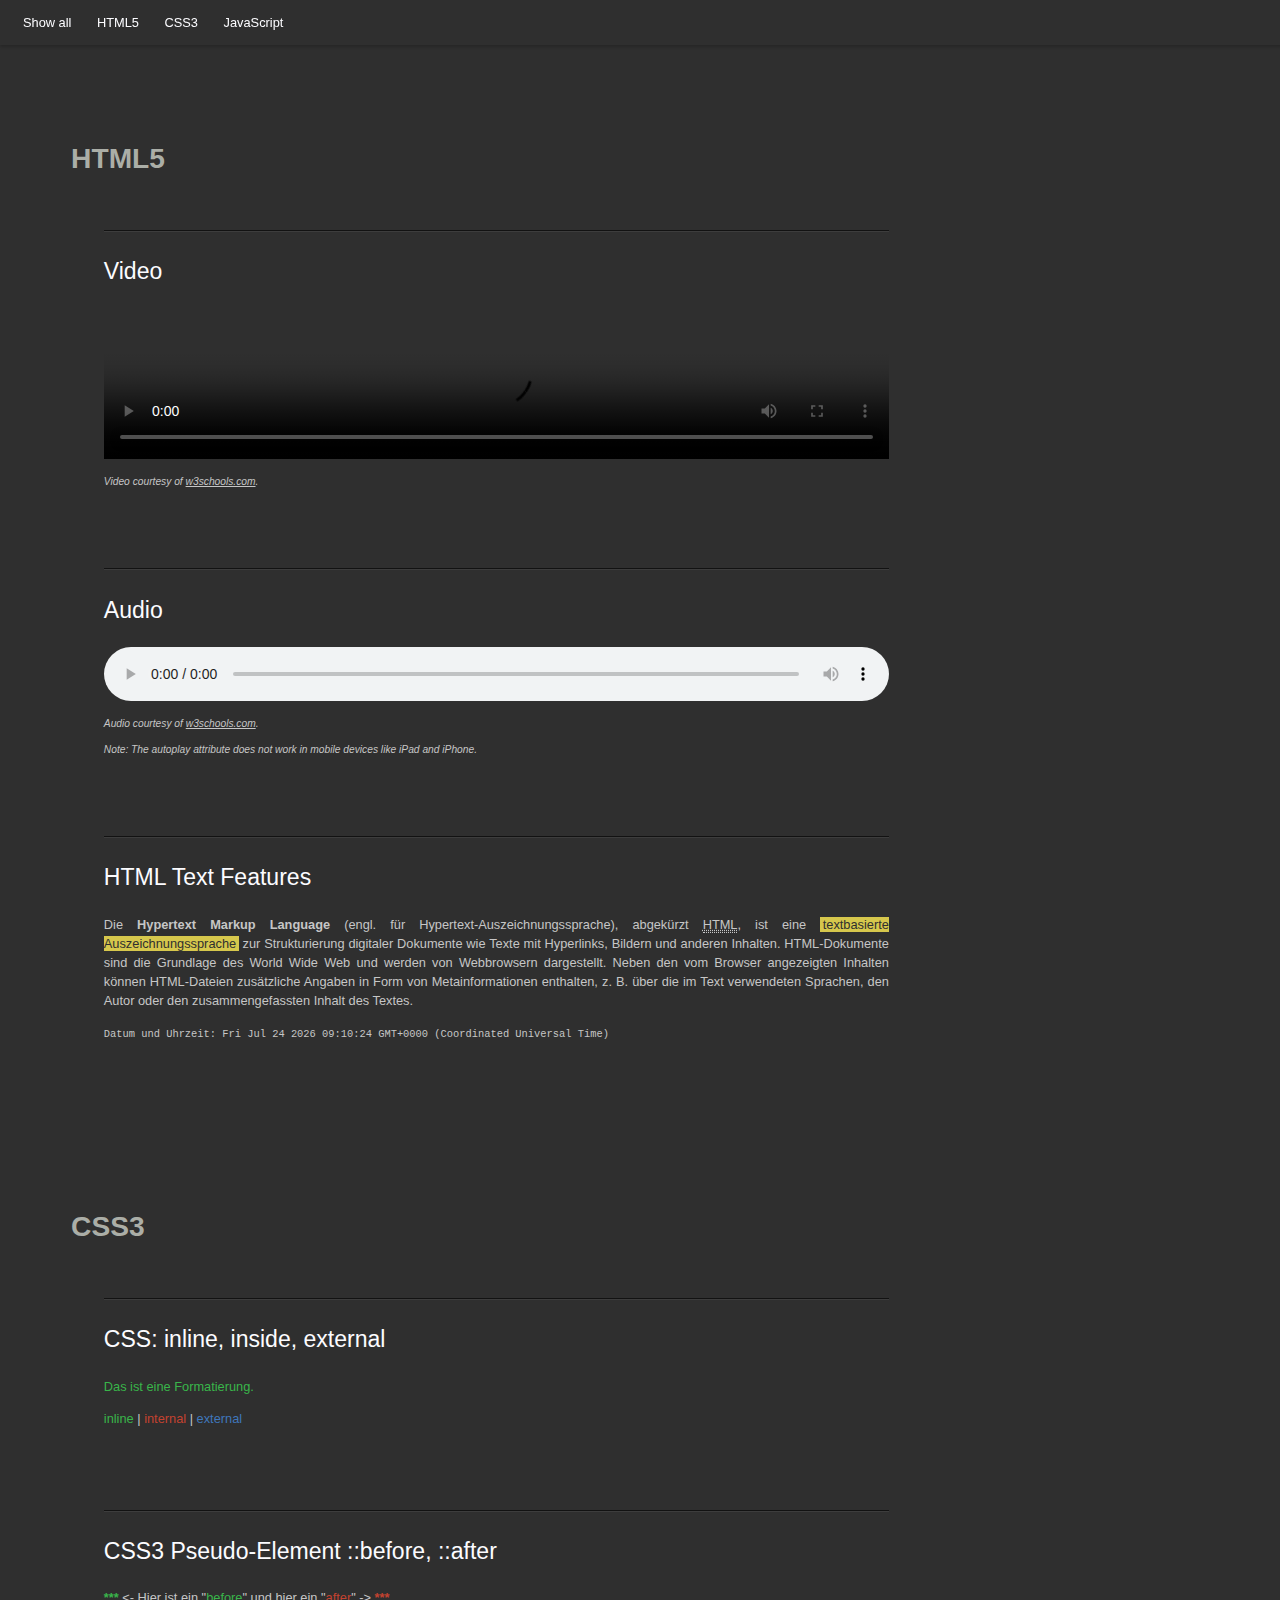
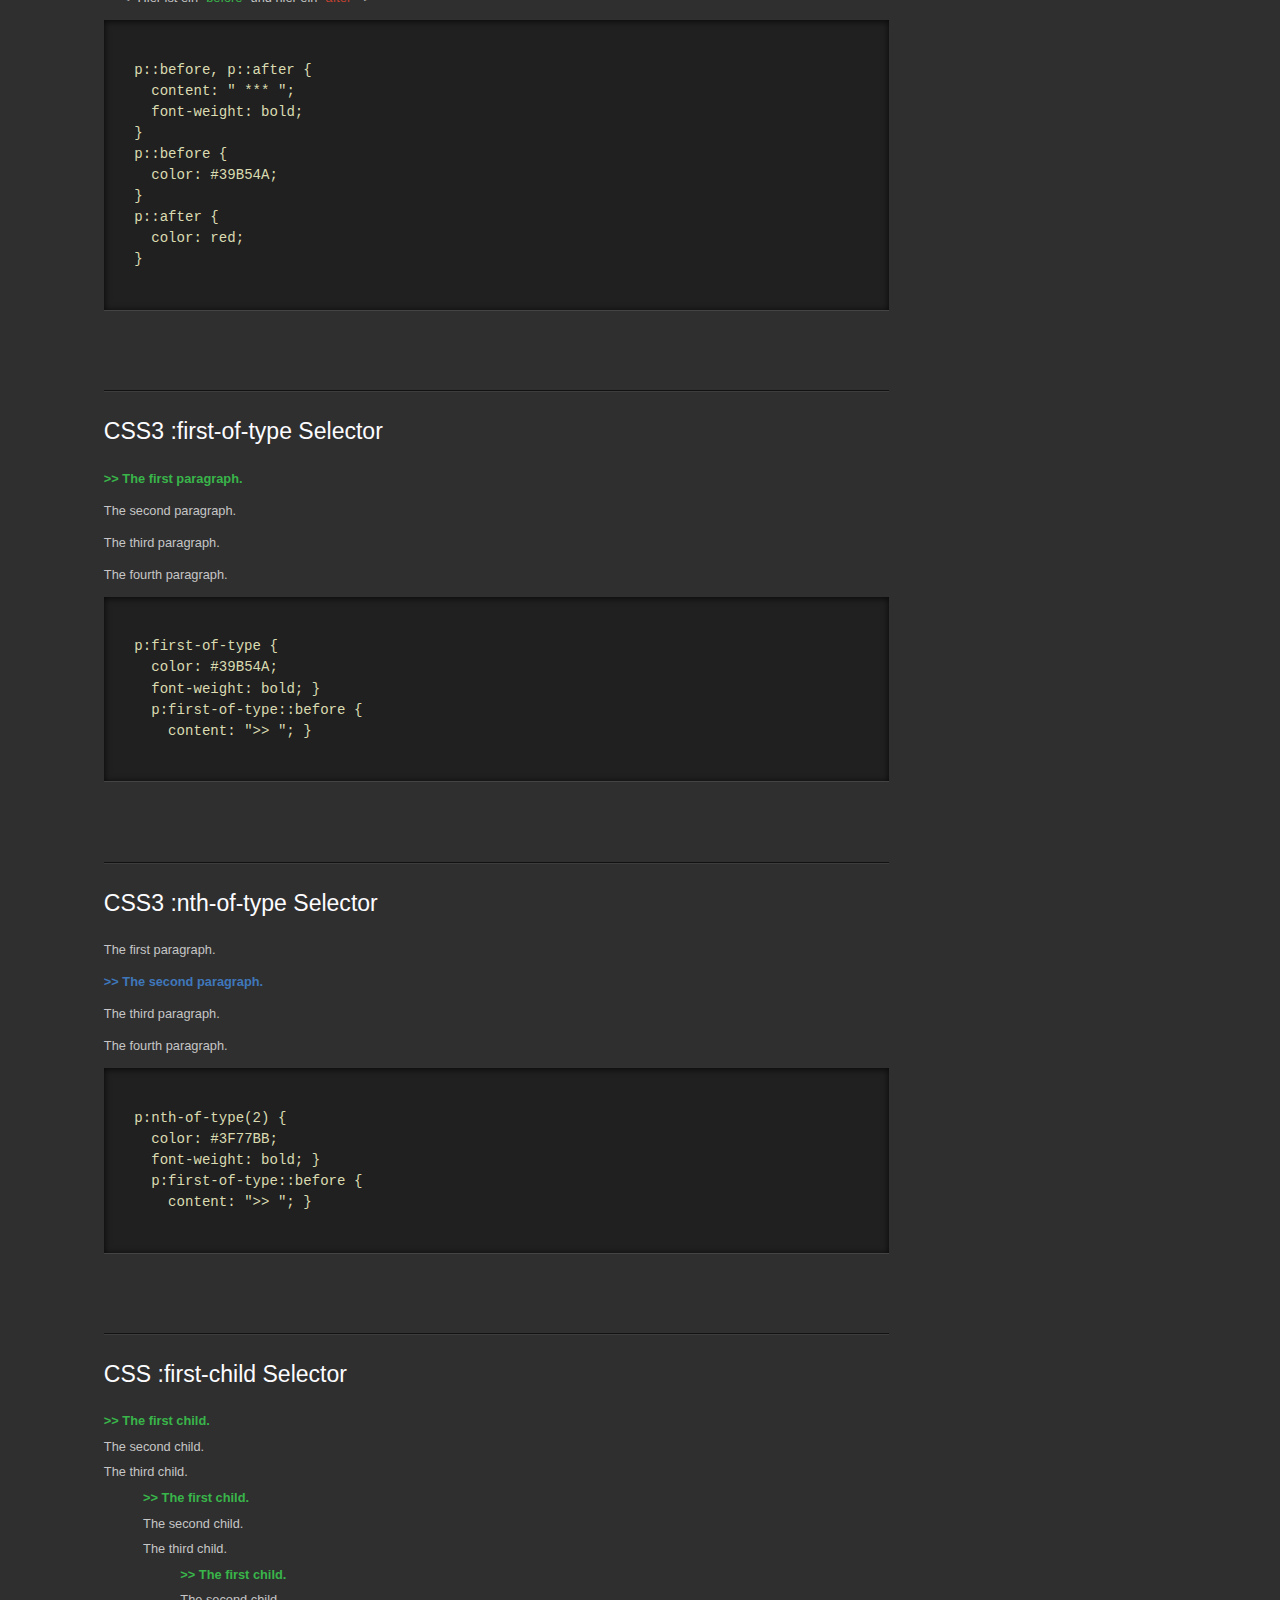
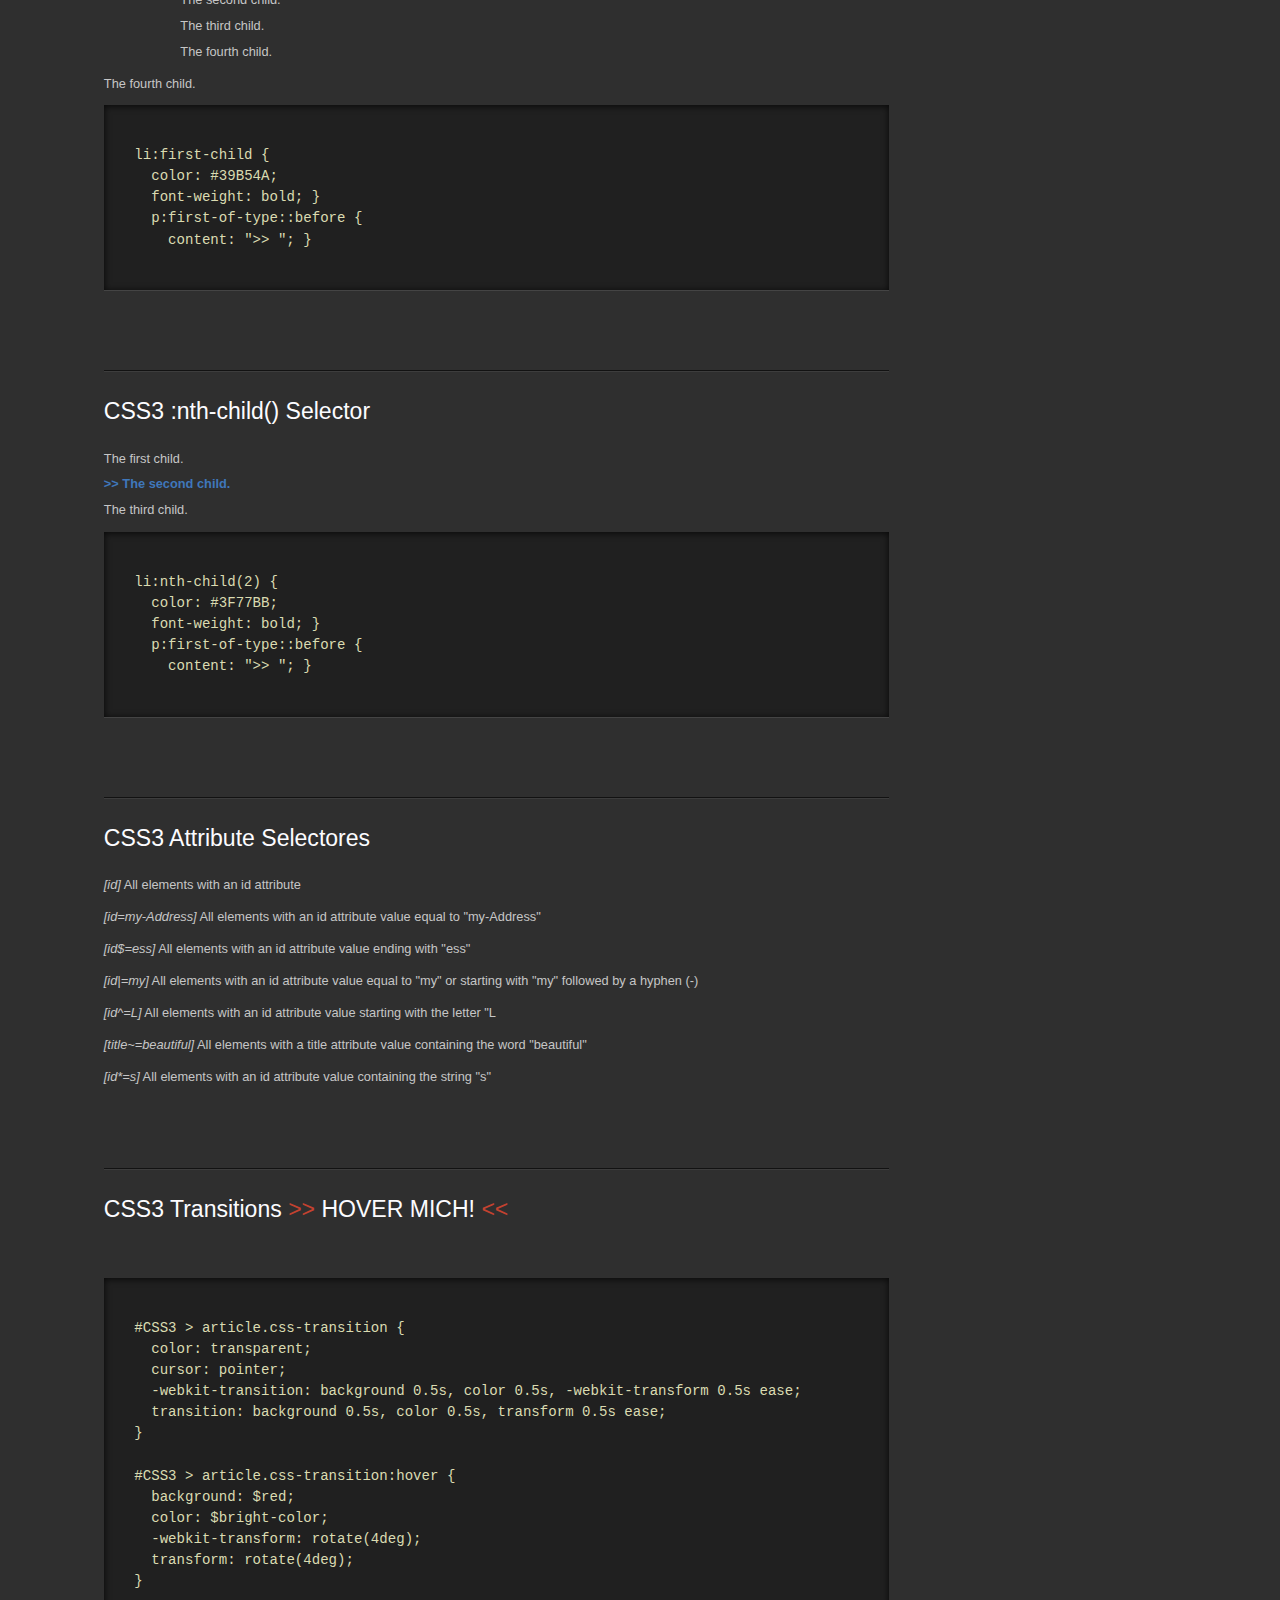
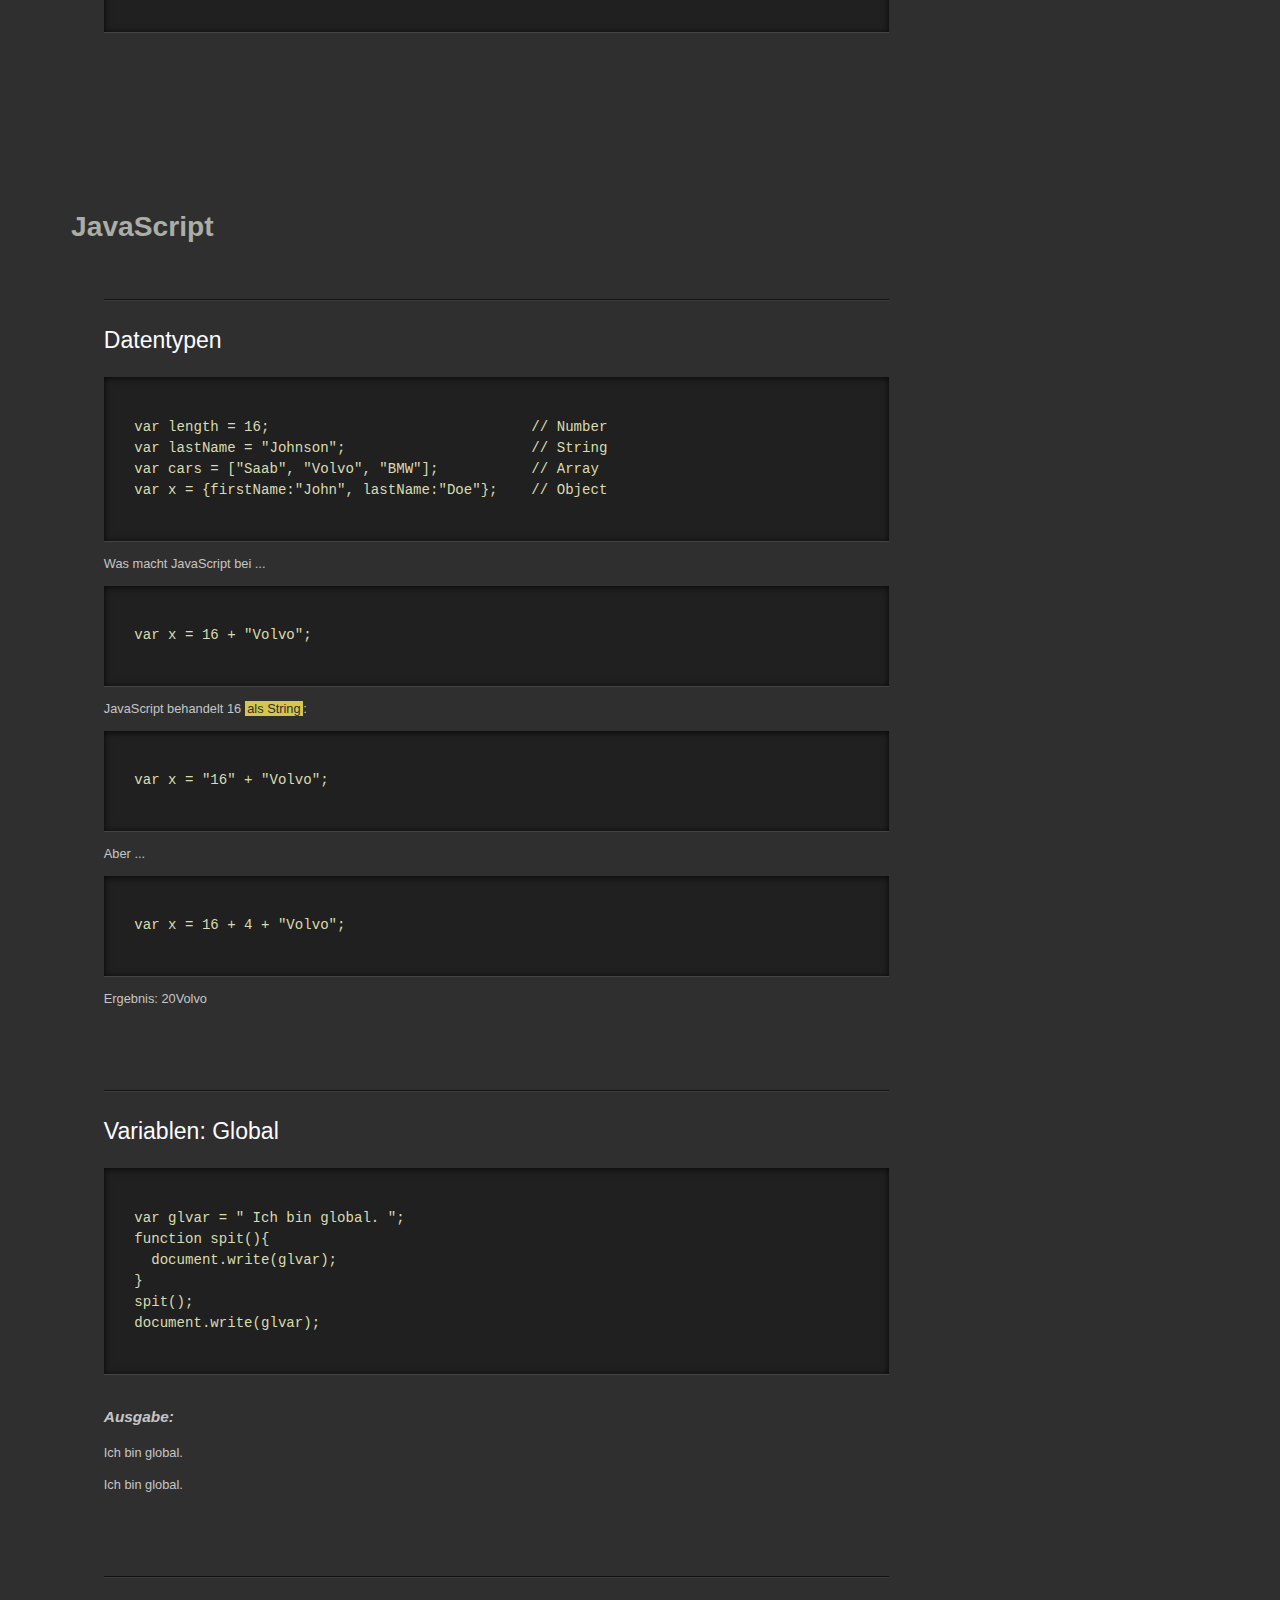
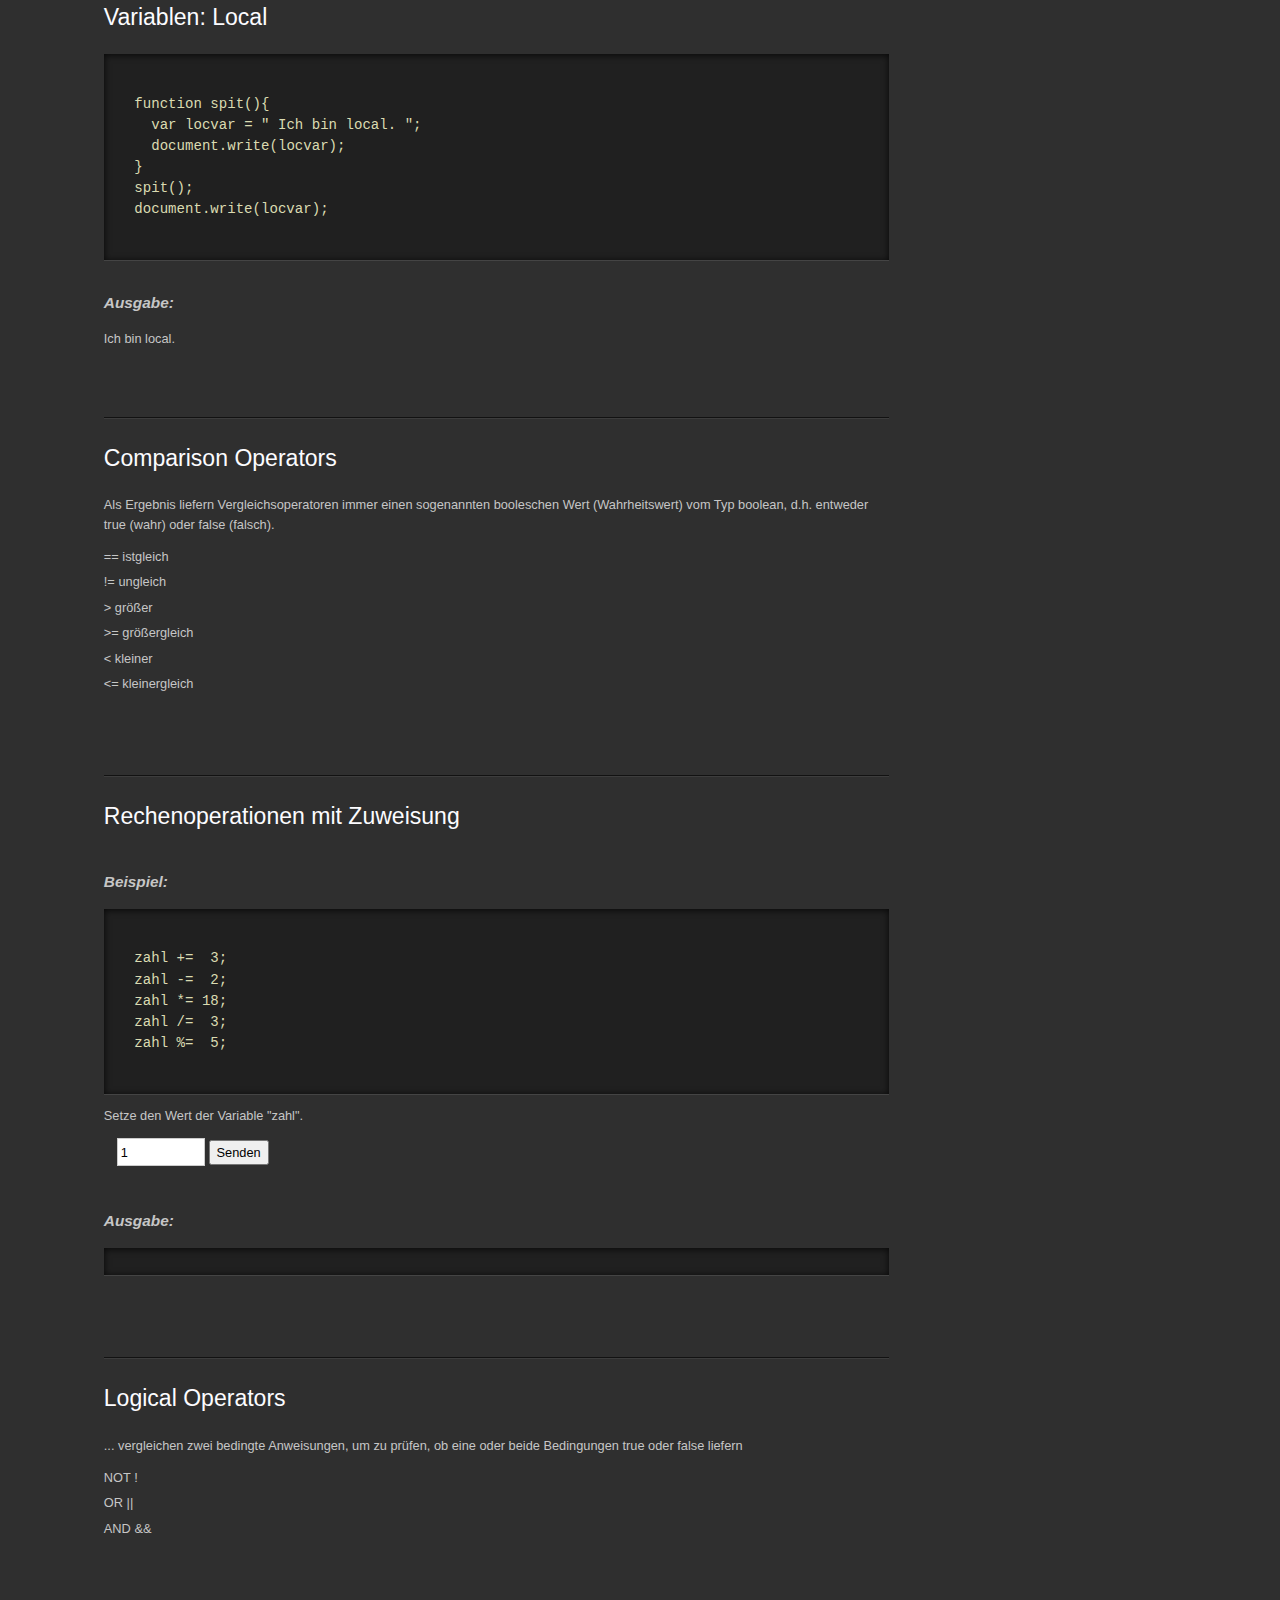
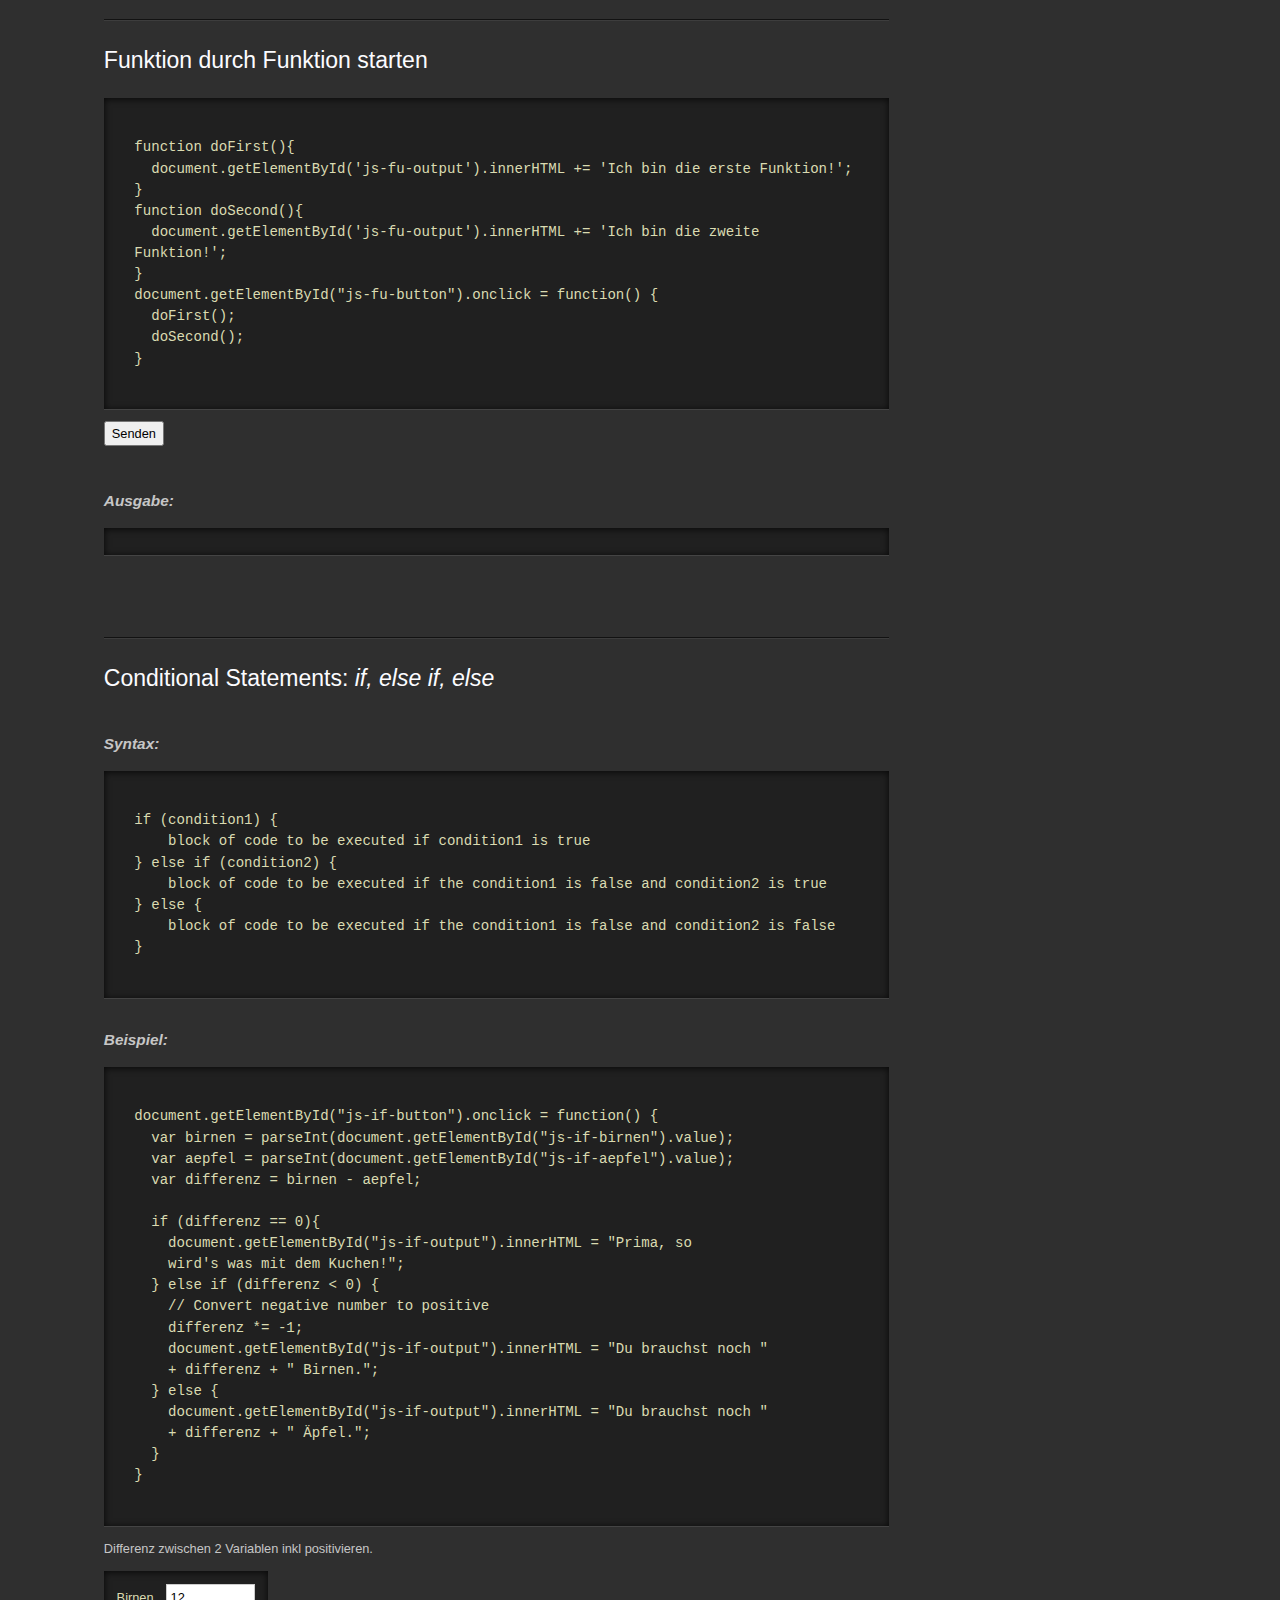
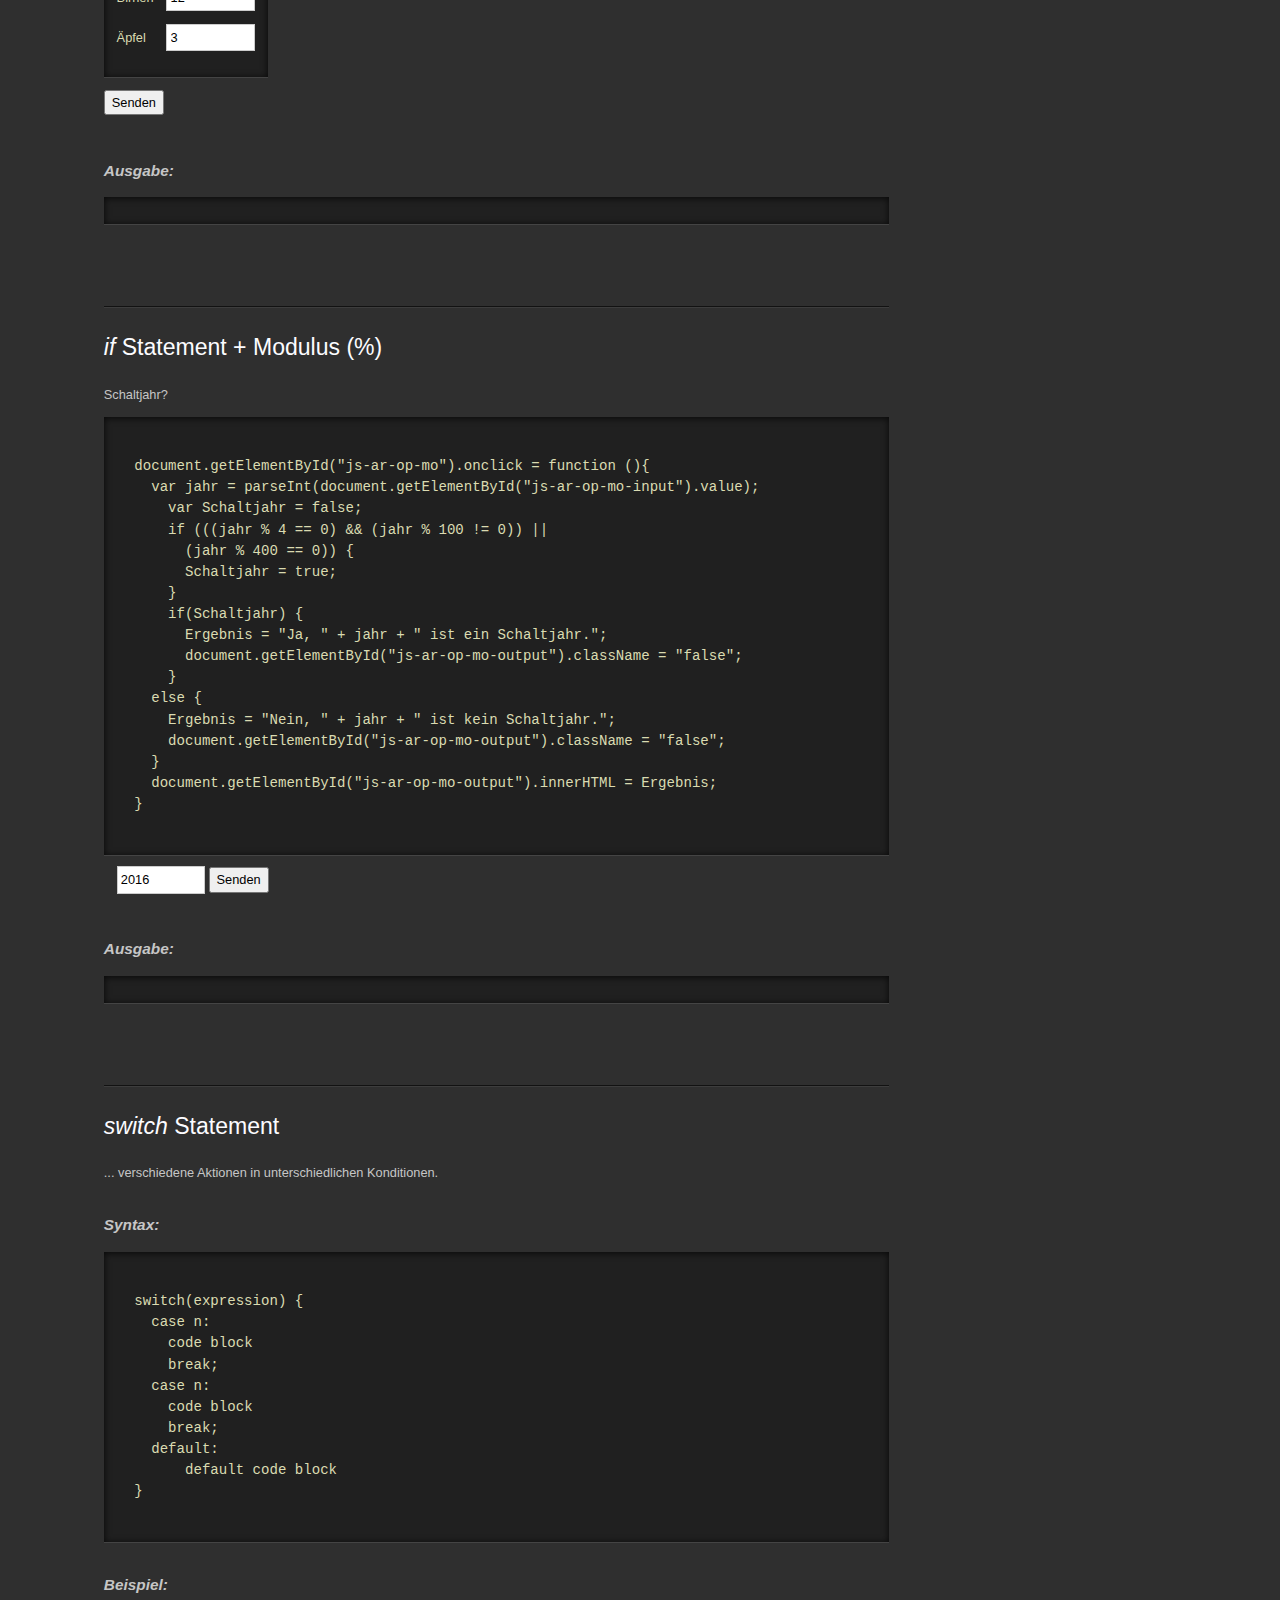
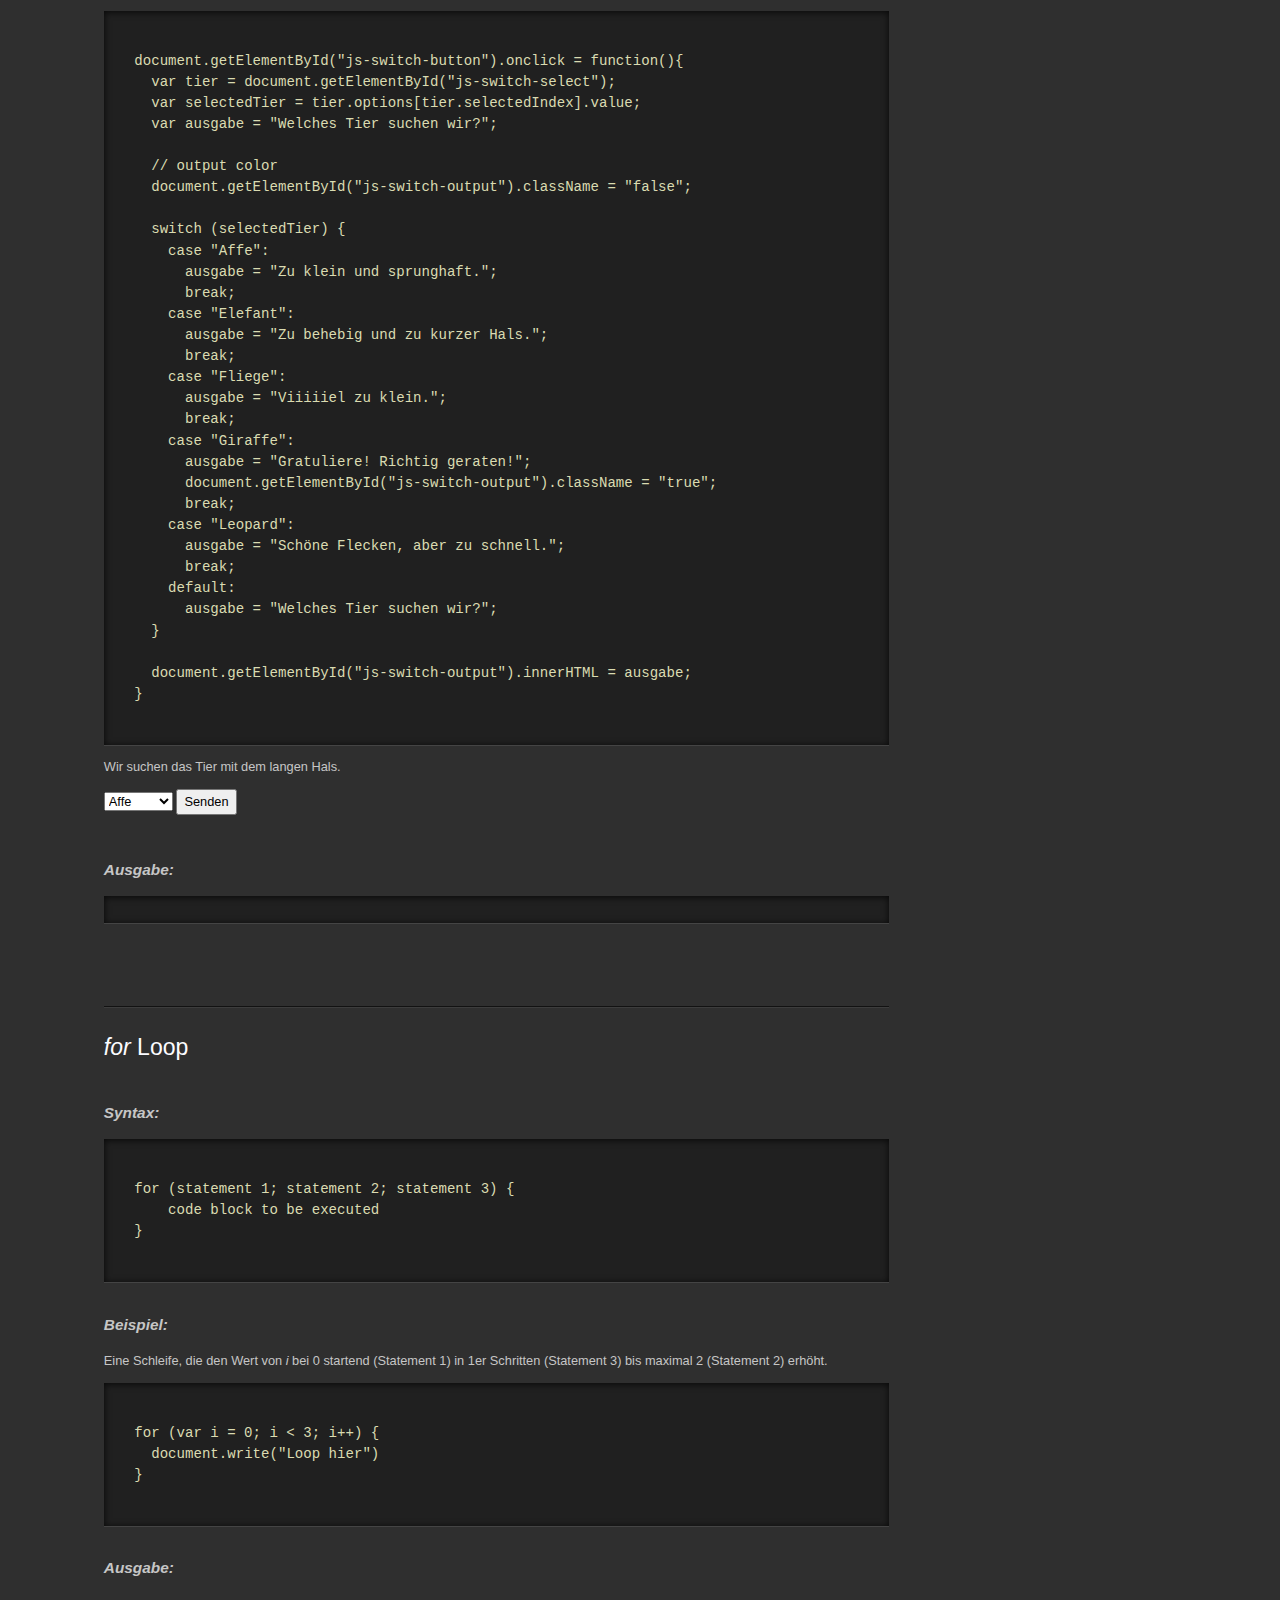
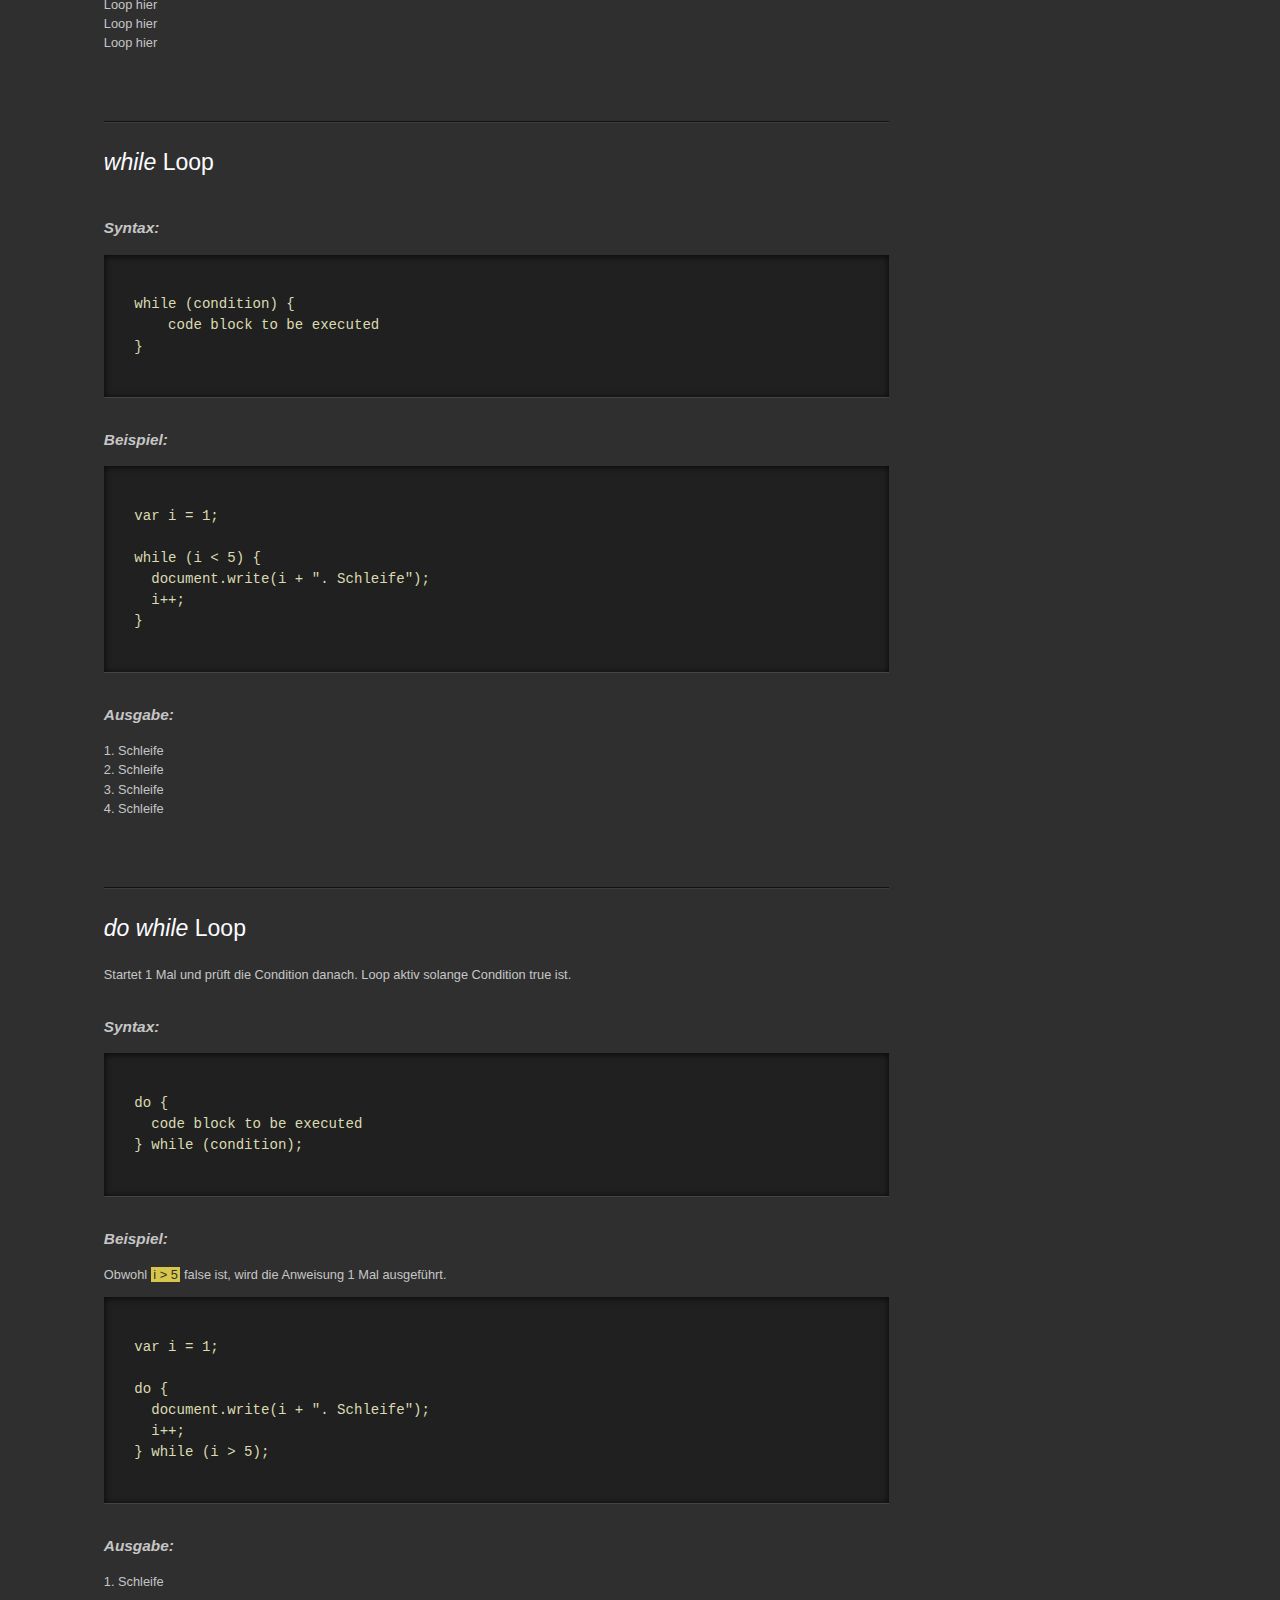
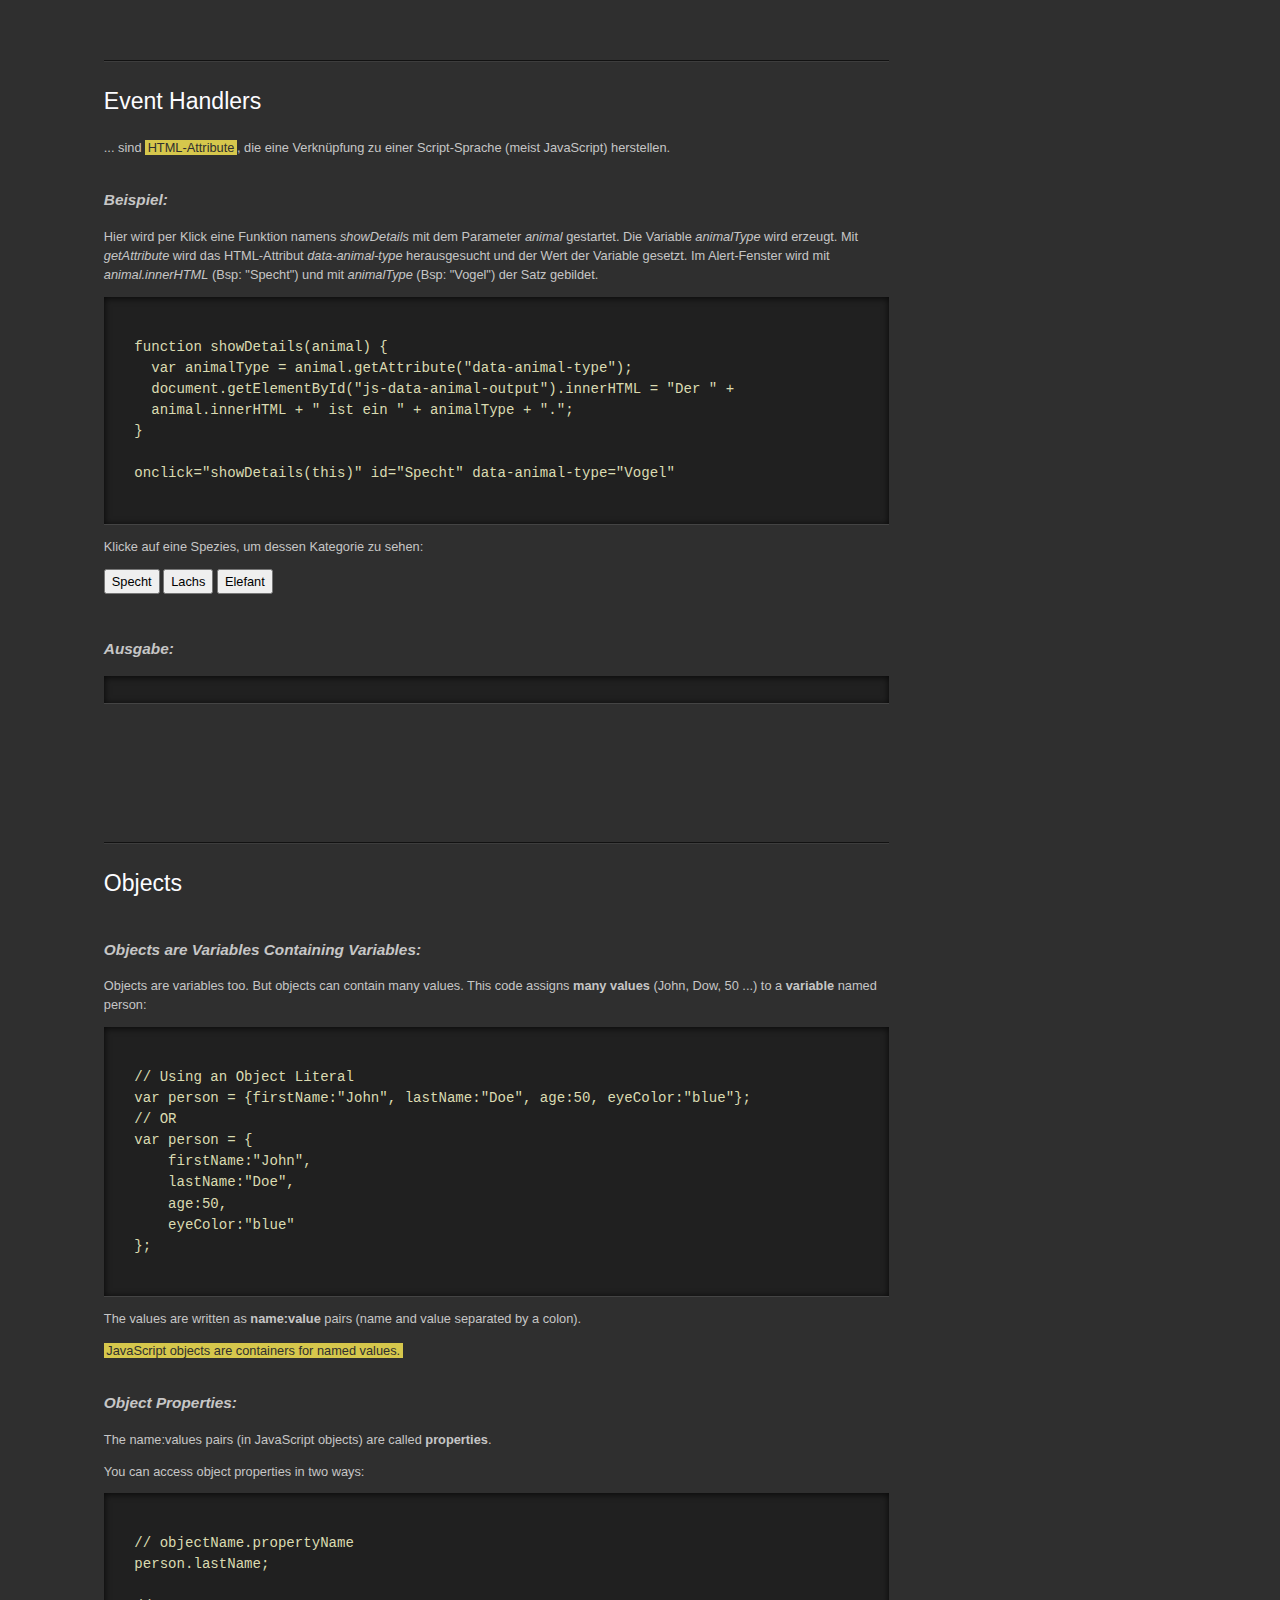
==== commit 5333d8ae: "Objects, RegEx" ====
--- a/index.html
+++ b/index.html
@@ -804,19 +804,6 @@
                   age:50,
                   eyeColor:"blue"
               };
-
-              document.getElementById("demo").innerHTML =
-              person.firstName + " " + person.lastName;
-
-              // Using the JavaScript Keyword new
-              var person = new Object();
-              person.firstName = "John";
-              person.lastName = "Doe";
-              person.age = 50;
-              person.eyeColor = "blue";
-
-              document.getElementById("demo").innerHTML =
-              person.firstName + " " + person.lastName;
             </pre>
           </code>
           <p>The values are written as <strong>name:value</strong> pairs (name and
@@ -856,7 +843,6 @@
               };
               document.getElementById("demo").innerHTML = person.fullName();
 
-
               // OR If you access the fullName method, without (),
               // it will return the function definition:
               name = person.fullName;
@@ -904,13 +890,15 @@
               // Contructor ----------------------------------------------------->
 
               function Person(
-              firstName,
-              lastName,
-              gender,
-              birthDate,
-              birthLocCity,
-              birthLocCountry,
-              eyeColor){
+                famStatus,
+                firstName,
+                lastName,
+                gender,
+                birthDate,
+                birthLocCity,
+                birthLocCountry,
+                eyeColor){
+                this.Familienstatus = famStatus;
                 this.Vorname = firstName;
                 this.Nachname = lastName;
                 this.Geschlecht = gender;
@@ -920,45 +908,45 @@
                 this.Augenfarbe = eyeColor;
               }
 
-              var familie = [
-                 new Person(
-                   "Julius",
-                   "Leber",
-                   "m",
-                   "16.11.1966",
-                   "Biesheim",
-                   "Frankreich",
-                   "braun"),
-                 new Person(
-                   "Sophie",
-                   "Scholl",
-                   "w",
-                   "09.05.1972",
-                   "Forchtenberg",
-                   "Deutschland",
-                   "blau"),
-                 new Person(
-                   "Anne",
-                   "Leber-Scholl",
-                   "w",
-                   "12.06.1992",
-                   "Frankfurt am Main",
-                   "Deutschland",
-                   "braun"),
-                 new Person(
-                   "Konrad",
-                   "Leber-Scholl",
-                   "m",
-                   "05.01.2000",
-                   "Rhöndorf",
-                   "Deutschland",
-                   "blau")
-              ];
-
-              var Vater = familie[0];
-              var Mutter = familie[1];
-              var Kind1 = familie[2];
-              var Kind2 = familie[3];
+              var Vater = new Person(
+                "Vater",
+                "Julius",
+                "Leber",
+                "m",
+                "16.11.1966",
+                "Biesheim",
+                "Frankreich",
+                "braun");
+              var Mutter = new Person(
+                "Mutter",
+                "Sophie",
+                "Scholl",
+                "w",
+                "09.05.1972",
+                "Forchtenberg",
+                "Deutschland",
+                "blau");
+              var Kind1 = new Person(
+                "Kind",
+                "Anne",
+                "Leber-Scholl",
+                "w",
+                "12.06.1992",
+                "Frankfurt am Main",
+                "Deutschland",
+                "braun");
+              var Kind2 = new Person(
+                "Kind",
+                "Konrad",
+                "Leber-Scholl",
+                "m",
+                "05.01.2000",
+                "Rhöndorf",
+                "Deutschland",
+                "blau");
+
+              familie = [Vater, Mutter, Kind1, Kind2];
+
 
               // onclick -------------------------------------------------------->
 
@@ -982,69 +970,71 @@
                 // Wer hat blaue Augen?
                 function AugenInfo(){
                   var blaueAugen = familie.filter(function (Person) {
-                    return Person.Augenfarbe == "blau"
+                    return Person.Augenfarbe == "blau";
                   });
-                  var blaueAugenVornamen = "";
-                  for (var i=0; i < blaueAugen.length; i++) {
-                    blaueAugenVornamen = blaueAugen[i].Vorname;
-                    //var mySplitResult = blaueAugenVornamen.join(" und ");
-                    //console.log(mySplitResult);
+                  if (blaueAugen.length != 0){
+                    for(var k = 0; k < blaueAugen.length; k++){
+                      document.getElementById("js-objects-output").innerHTML +=
+                      blaueAugen[k].Vorname + " " + blaueAugen[k].Nachname +
+                      " hat blaue Augen.";
+                    }
+                  } else {
+                      document.getElementById("js-objects-output").innerHTML =
+                      "Keiner hat blaue Augen.";
+                  }
+                }
+
+                // Wie groß ist der Altersunterschied der Kinder?
+                function AlterDiffKinder(){
+                  var Kinder = familie.filter(function (Person) {
+                    return Person.Familienstatus == "Kind";
+                  });
+                  Geburtsjahre = "";
+                  GeburtsjahreArray = [];
+                  if (Kinder.length != 0){
+                    for(var k = 0; k < Kinder.length; k++){
+                      Geburtsjahre = Kinder[k].Geburtsdatum.substring(6);
+                      GeburtsjahreArray.push(parseInt(Geburtsjahre));
+                    }
+                  } else {
                     document.getElementById("js-objects-output").innerHTML +=
-                    blaueAugenVornamen;
+                    "Keine Kinder gefunden.";
                   }
+                  Ergebnis = GeburtsjahreArray[0] - GeburtsjahreArray[1];
+                  // Convert negative number to positive
+                  Ergebnis *= -1;
                   document.getElementById("js-objects-output").innerHTML +=
-                  " hat/haben blaue Augen."
+                  "Der Altersunterschied zwischen den Kindern beträgt: " + Ergebnis +
+                  " Jahre.";
                 }
-
-                // Wie groß ist der Altersunterschied der Kinder?
-
 
                 // Sind alle Familienmitglieder in D geboren?
                 function inDgeboren(){
                   var nichtDeutsch = familie.filter(function (Person) {
-                    return Person.Land != "Deutschland";
+                  return Person.Land != "Deutschland";
                   });
-                  if (nichtDeutsch == 0){
-                    document.getElementById("js-objects-output").innerHTML =
-                    "Alle sind in Deutschland geboren.";
+                  if (nichtDeutsch.length != 0){
+                    for(var k = 0; k < nichtDeutsch.length; k++){
+                      document.getElementById("js-objects-output").innerHTML +=
+                      nichtDeutsch[k].Vorname + " " + nichtDeutsch[k].Nachname +
+                      " ist nicht in Deutschland geboren.";
+                    }
                   } else {
-                    var nichtDeutschVornamen = "";
-                    for (var i=0; i < nichtDeutsch.length; i++) {
-                      nichtDeutschVornamen = nichtDeutsch[i].Vorname;
-                      document.getElementById("js-objects-output").innerHTML +=
-                      nichtDeutschVornamen;
-                    }
-                    document.getElementById("js-objects-output").innerHTML +=
-                    " - nicht in Deutschland geboren.";
+                      document.getElementById("js-objects-output").innerHTML =
+                      "Alle sind in Deutschland geboren.";
                   }
                 }
 
                 // STASI Modus!
                 function GetItAll(){
-                  document.getElementById("js-objects-output").innerHTML =
-                  "VATER ------------>";
-                  Object.getOwnPropertyNames(Vater).forEach(function(wert) {
+                  for (var i = 0; i < familie.length; i++){
                     document.getElementById("js-objects-output").innerHTML +=
-                    wert + ': ' + Vater[wert] + "";
-                  });
-                  document.getElementById("js-objects-output").innerHTML +=
-                  "Mutter ------------>";
-                  Object.getOwnPropertyNames(Mutter).forEach(function(wert) {
-                    document.getElementById("js-objects-output").innerHTML +=
-                    wert + ': ' + Mutter[wert] + "";
-                  });
-                  document.getElementById("js-objects-output").innerHTML +=
-                  "Kind1 ------------>";
-                  Object.getOwnPropertyNames(Kind1).forEach(function(wert) {
-                    document.getElementById("js-objects-output").innerHTML +=
-                    wert + ': ' + Kind1[wert] + "";
-                  });
-                  document.getElementById("js-objects-output").innerHTML +=
-                  "Kind2 ------------>";
-                  Object.getOwnPropertyNames(Kind2).forEach(function(wert) {
-                    document.getElementById("js-objects-output").innerHTML +=
-                    wert + ': ' + Kind2[wert] + "";
-                  });
+                    + familie[i].Vorname + " ------------>";
+                    Object.getOwnPropertyNames(familie[i]).forEach(function(k) {
+                      document.getElementById("js-objects-output").innerHTML +=
+                      k + ': ' + familie[i][k] + "";
+                    });
+                  }
                 }
 
                 // Switch ------------------------------------------------------->
@@ -1058,6 +1048,9 @@
                   case "inDgeboren":
                     inDgeboren();
                     break;
+                  case "AlterDiffKinder":
+                    AlterDiffKinder();
+                    break;
                   case "GetItAll":
                     GetItAll();
                     break;
@@ -1071,7 +1064,7 @@
           <select id="js-objects-select" name="js-objects-select">
             <option value="Kind1Info">Was wissen wir über Anne Leber-Scholl?</option>
             <option value="AugenInfo">Wer hat blaue Augen?</option>
-            <option value="Kind2Info">Wie groß ist der Altersunterschied der Kinder?</option>
+            <option value="AlterDiffKinder">Wie groß ist der Altersunterschied der Kinder?</option>
             <option value="inDgeboren">Sind alle Familienmitglieder in D geboren?</option>
             <option value="GetItAll">STASI Modus!</option>
           </select>
@@ -1080,9 +1073,6 @@
           <p id="js-objects-output"></p>
           <script>
           <!--
-            // Snippets ------------------------------------------------------->
-
-            //return familie[index].Augenfarbe == "braun";
 
             // Contructor ----------------------------------------------------->
 
@@ -1144,33 +1134,6 @@
 
             familie = [Vater, Mutter, Kind1, Kind2];
 
-            function AlterDiffKinder(){
-              var Kinder = familie.filter(function (Person) {
-                return Person.Familienstatus == "Kind";
-              });
-              result = "";
-              Ergebnis = new Array(2);
-              if (Kinder.length != 0){
-                for(var k = 0; k < Kinder.length; k++){
-                  result = Kinder[k].Geburtsdatum.substring(6);
-                  Ergebnis[k] = parseInt(result);
-                  console.log("GebJahrKinder: " + Ergebnis);
-                  //document.getElementById("js-objects-output").innerHTML +=
-                  //Ergebnis;
-                }
-              } else {
-                console.log("Keine Kinder gefunden.");
-              }
-              //console.log("GebJahrKinder: " + Ergebnis);
-              //var GebDatKinderJahr = result.split(" ",4);
-              //console.log("split 4: " + result);
-              //GebDatKinderJahr = GebDatKinderJahr.toString();
-              //console.log("toString: " + GebDatKinderJahr);
-              //var Altersunterschied = GebDatKinderJahr[0] - GebDatKinderJahr[1];
-              //console.log(Altersunterschied);
-            }
-            AlterDiffKinder();
-
 
             // onclick -------------------------------------------------------->
 
@@ -1209,7 +1172,28 @@
               }
 
               // Wie groß ist der Altersunterschied der Kinder?
-
+              function AlterDiffKinder(){
+                var Kinder = familie.filter(function (Person) {
+                  return Person.Familienstatus == "Kind";
+                });
+                Geburtsjahre = "";
+                GeburtsjahreArray = [];
+                if (Kinder.length != 0){
+                  for(var k = 0; k < Kinder.length; k++){
+                    Geburtsjahre = Kinder[k].Geburtsdatum.substring(6);
+                    GeburtsjahreArray.push(parseInt(Geburtsjahre));
+                  }
+                } else {
+                  document.getElementById("js-objects-output").innerHTML +=
+                  "Keine Kinder gefunden.";
+                }
+                Ergebnis = GeburtsjahreArray[0] - GeburtsjahreArray[1];
+                // Convert negative number to positive
+                Ergebnis *= -1;
+                document.getElementById("js-objects-output").innerHTML +=
+                "Der Altersunterschied zwischen den Kindern beträgt: " + Ergebnis +
+                " Jahre.";
+              }
 
               // Sind alle Familienmitglieder in D geboren?
               function inDgeboren(){
@@ -1251,6 +1235,9 @@
                 case "inDgeboren":
                   inDgeboren();
                   break;
+                case "AlterDiffKinder":
+                  AlterDiffKinder();
+                  break;
                 case "GetItAll":
                   GetItAll();
                   break;
@@ -1259,6 +1246,54 @@
                   "Wat?! Hamwa nüsch!";
               }
             }
+          //-->
+          </script>
+        </article>
+
+        <article>
+          <h2>Regular Expressions (RegEx)</h2>
+          <code>
+            <pre>
+              document.getElementById("RegEx-button").onclick = function validate(){
+
+                var input = document.getElementById("RegEx-input").value;
+                var reg = /^(0[1-9]|[12][0-9]|3[01])[- /.](0[1-9]|1[012])[- /.](19|20)\d\d$/
+
+                if (reg.test(input) == false){
+                  document.getElementById("RegEx-output").innerHTML =
+                  ((input == 0) ? "Das" : input) +
+                  " ist kein valides Datum (valide: TT-MM-JJJJ oder TT.MM.JJJJ).";
+                } else {
+                  document.getElementById("RegEx-output").innerHTML =
+                  input + " wird akzeptiert. :)";
+                }
+
+              };
+            </pre>
+          </code>
+          <input id="RegEx-input" name="birthdate">
+          <button id="RegEx-button">Senden</button>
+          <h3>Ausgabe</h3>
+          <p id="RegEx-output"></p>
+          <script>
+          <!--
+            document.getElementById("RegEx-button").onclick = function RegEx(){
+
+              var input = document.getElementById("RegEx-input").value;
+              var reg = /^(0[1-9]|[12][0-9]|3[01])[- /.](0[1-9]|1[012])[- /.](19|20)\d\d$/
+
+              if (reg.test(input) == false){
+                document.getElementById("RegEx-output").className = "false";
+                document.getElementById("RegEx-output").innerHTML =
+                ((input == 0) ? "Das" : input) +
+                " ist kein valides Datum (valide: TT-MM-JJJJ oder TT.MM.JJJJ).";
+              } else {
+                document.getElementById("RegEx-output").className = "true";
+                document.getElementById("RegEx-output").innerHTML =
+                input + " wird akzeptiert. :)";
+              }
+
+            };
           //-->
           </script>
         </article>
--- a/css/style.css
+++ b/css/style.css
@@ -18,9 +18,9 @@
   background-color: #2f2f2f;
   color: #c6c6c6;
   line-height: 1.5;
-  max-width: 800px;
+  max-width: 960px;
   font-family: "Oswald", MuseoSlab300, "Open Sans", "lucida sans unicode", "lucida grande", "Trebuchet MS", verdana, arial, helvetica, helve, sans-serif;
-  font-size: 0.85em; }
+  font-size: 0.8em; }
 
 header {
   margin-bottom: 5%; }
@@ -100,7 +100,8 @@
     box-shadow: rgba(255, 255, 255, 0.1) 0 1px 0, rgba(0, 0, 0, 0.8) 0 1px 7px 0px inset;
     font-family: monospace;
     font-size: 1.3em;
-    color: #dadbb1; }
+    color: #dadbb1;
+    transition: font-weight 1s, color 0.7s; }
     p[id$=-output].true {
       color: #39B54A; }
     p[id$=-output].false {
@@ -108,6 +109,15 @@
 
 article a {
   color: #c6c6c6; }
+
+[draggable] {
+  -moz-user-select: none;
+  -khtml-user-select: none;
+  -webkit-user-select: none;
+  user-select: none;
+  /* Required to make elements draggable in old WebKit */
+  -khtml-user-drag: element;
+  -webkit-user-drag: element; }
 
 form {
   display: table;
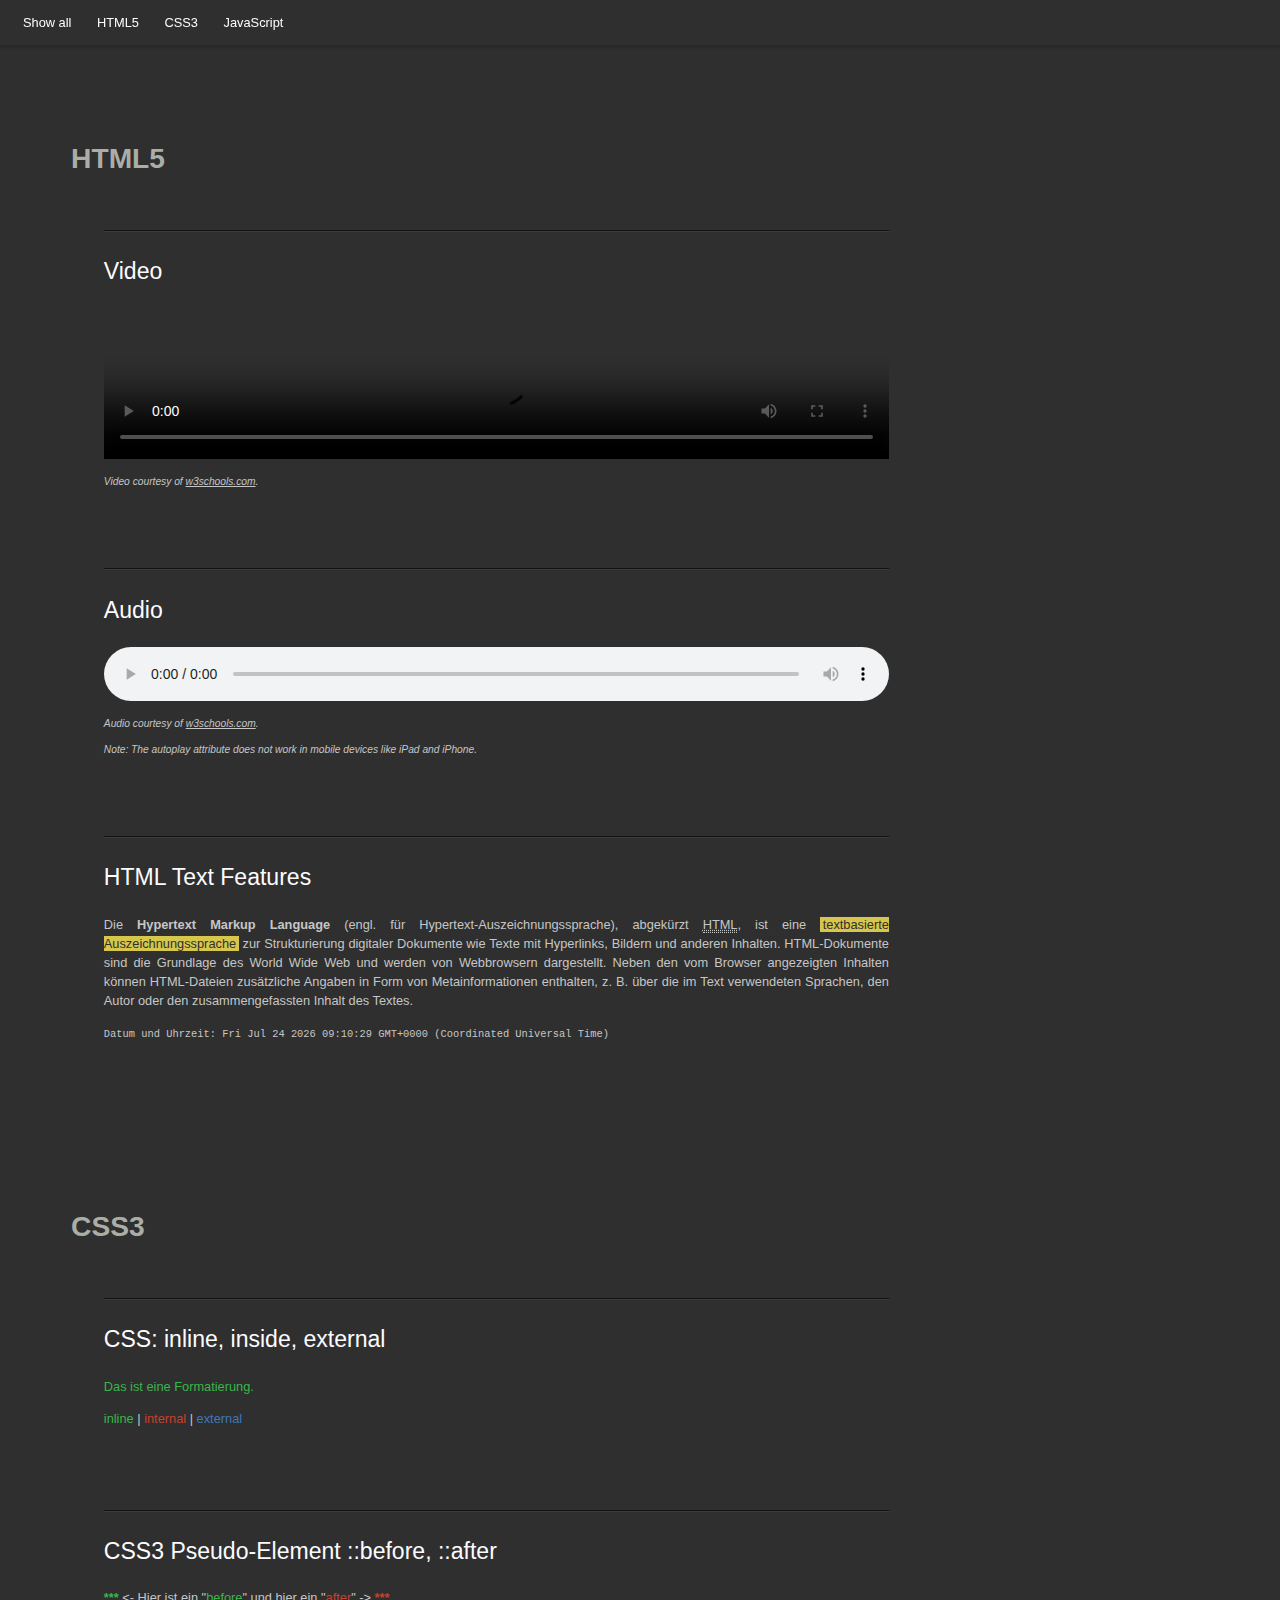
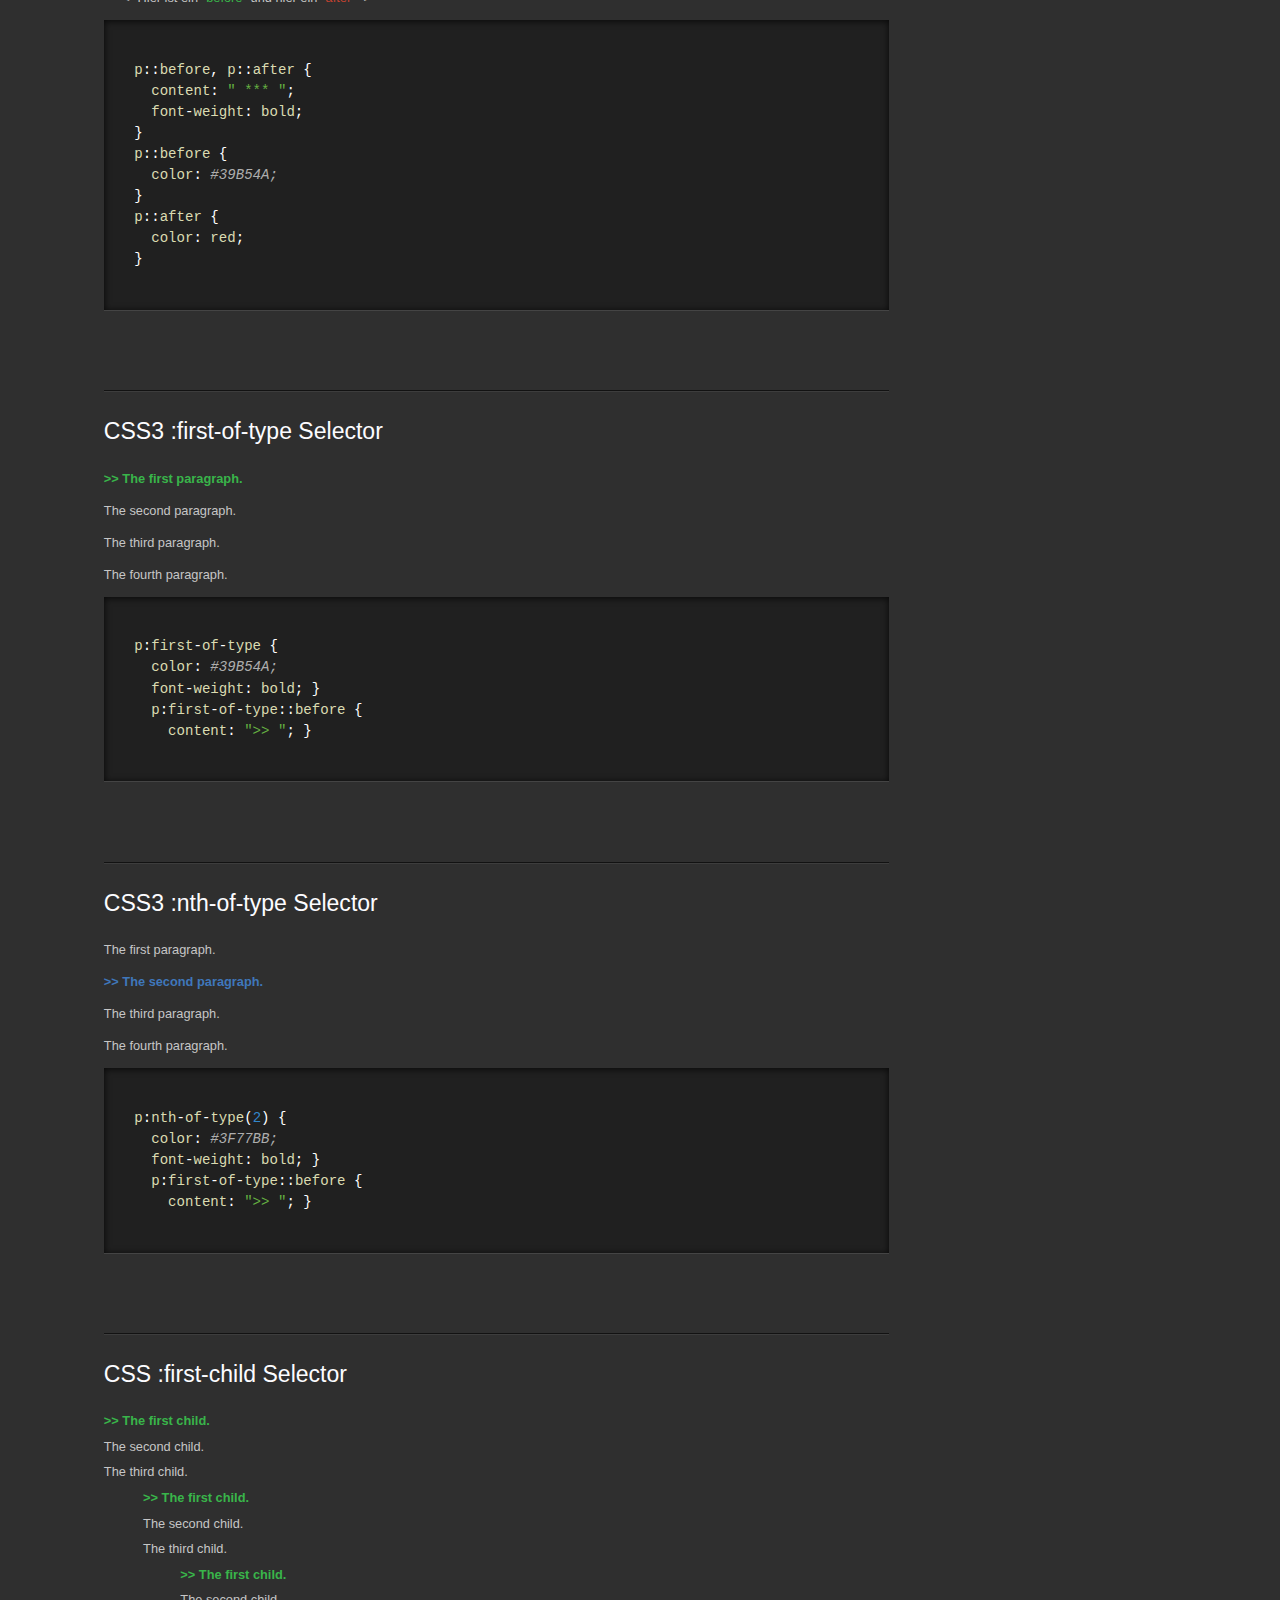
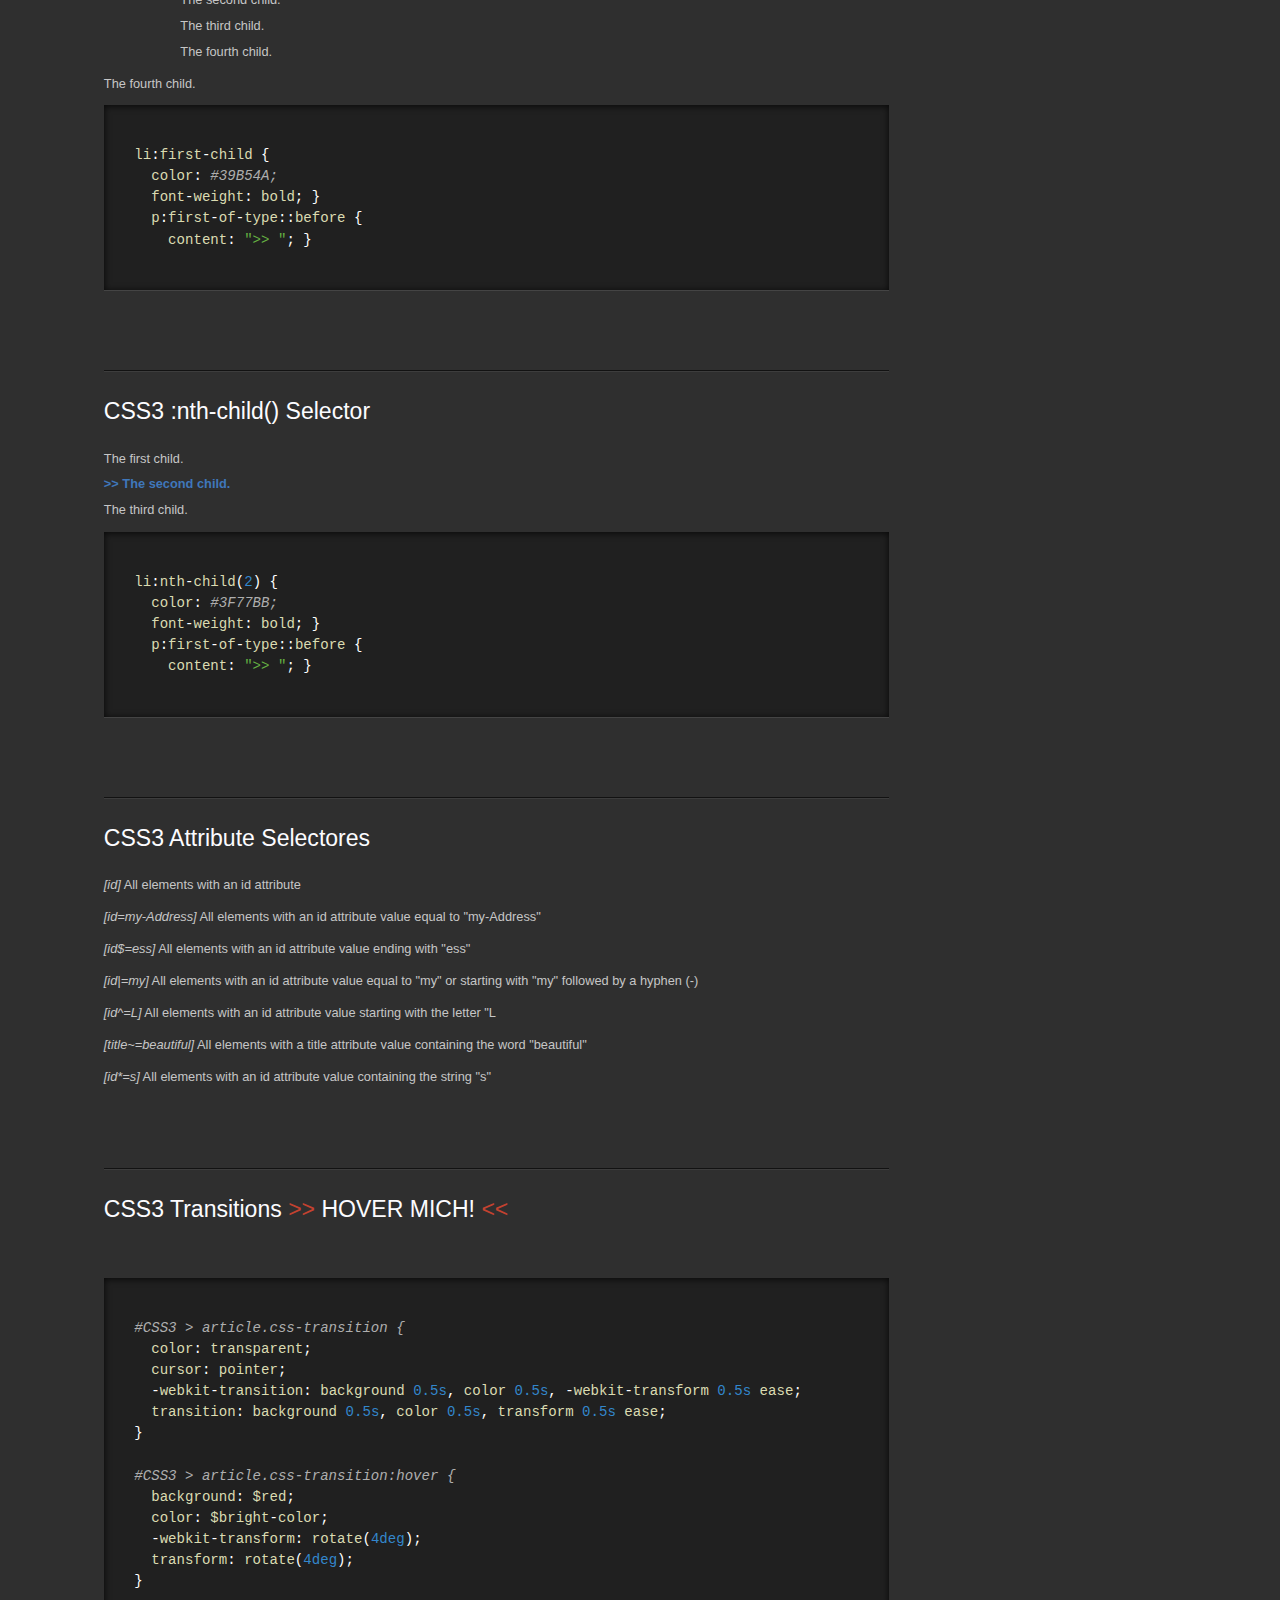
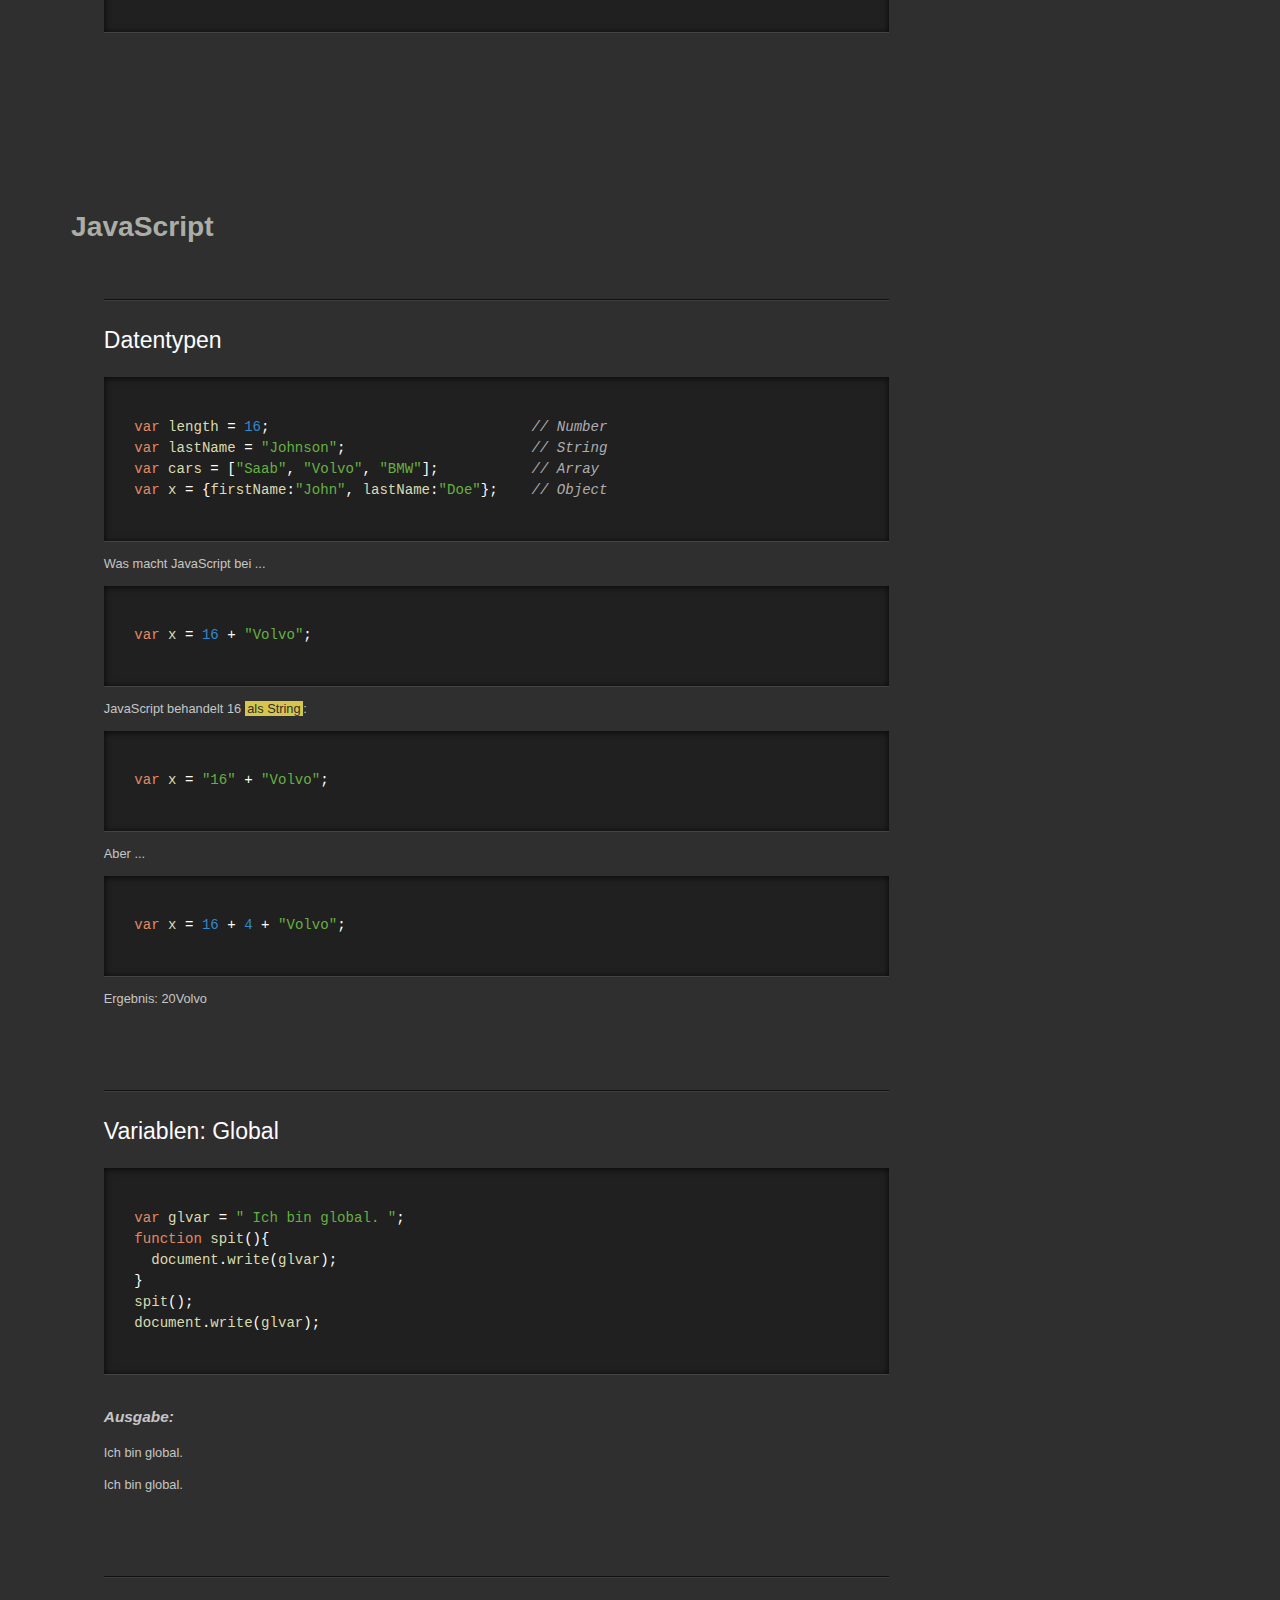
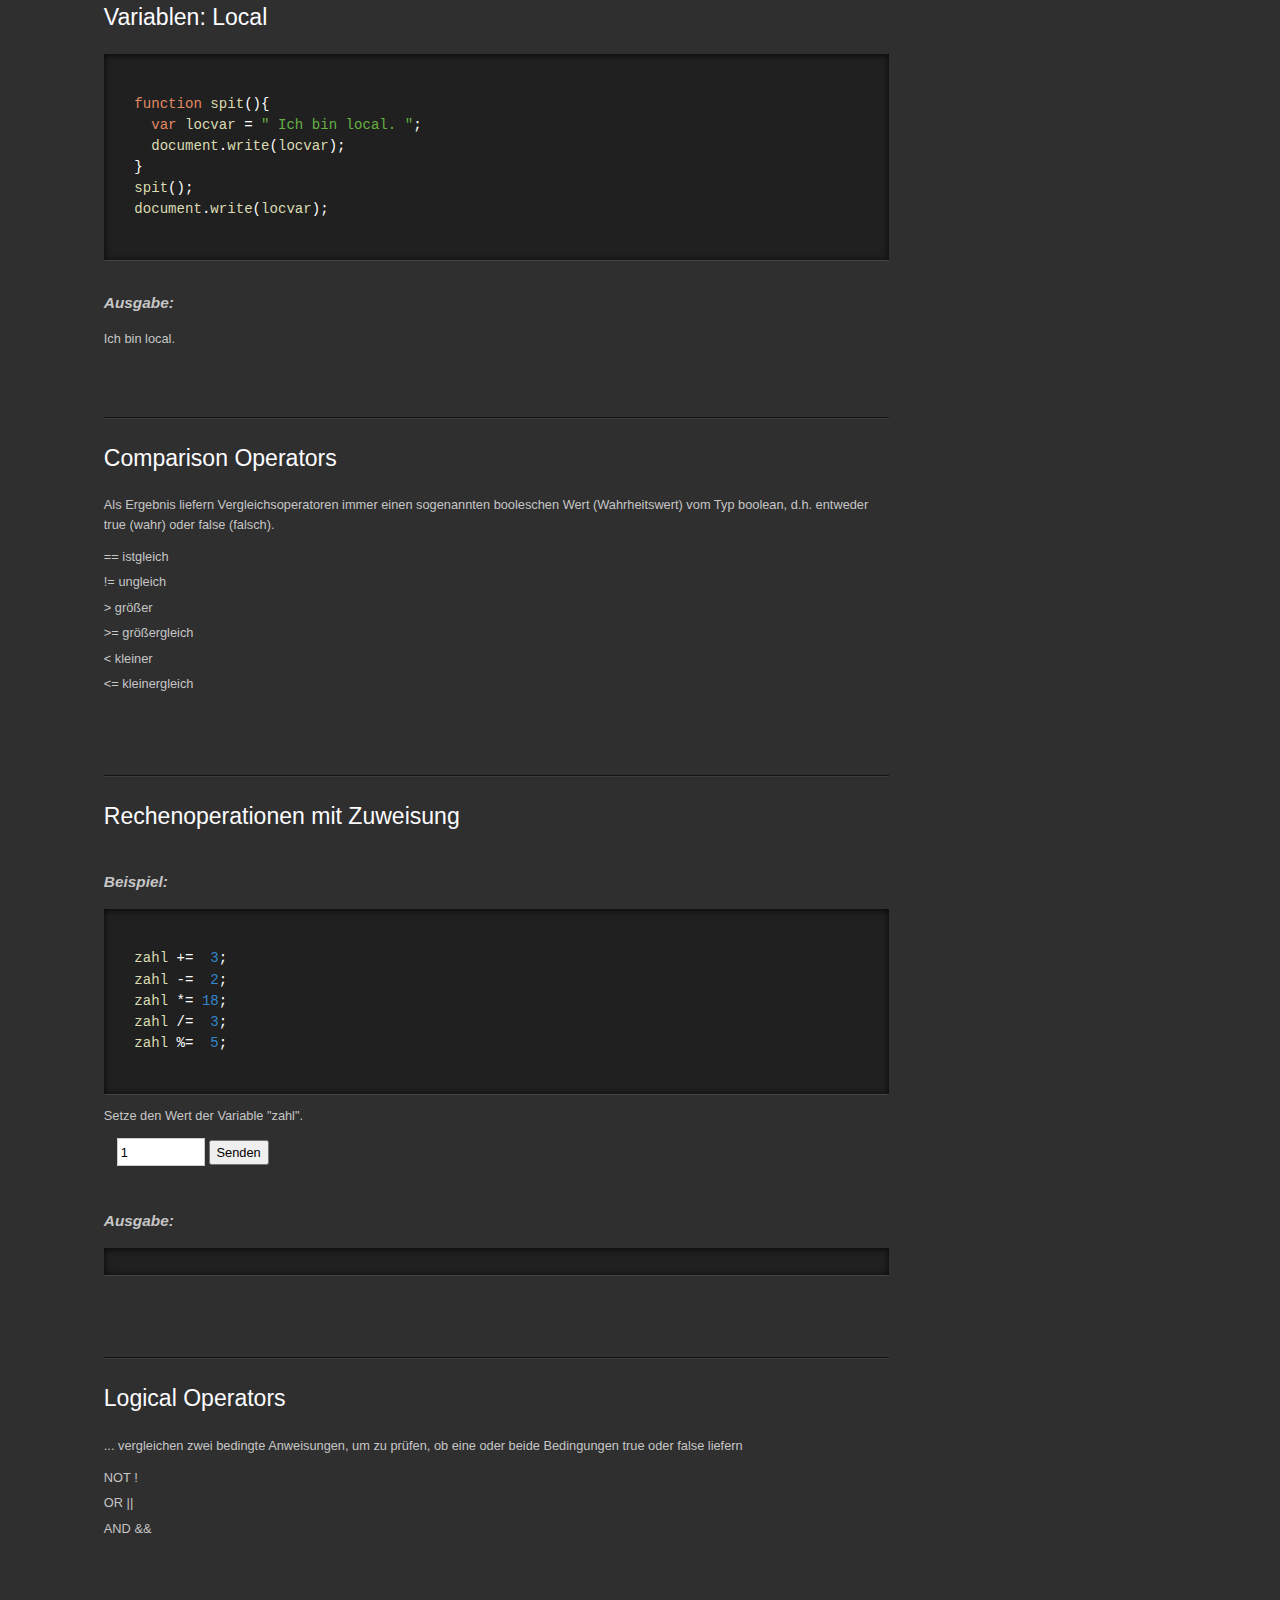
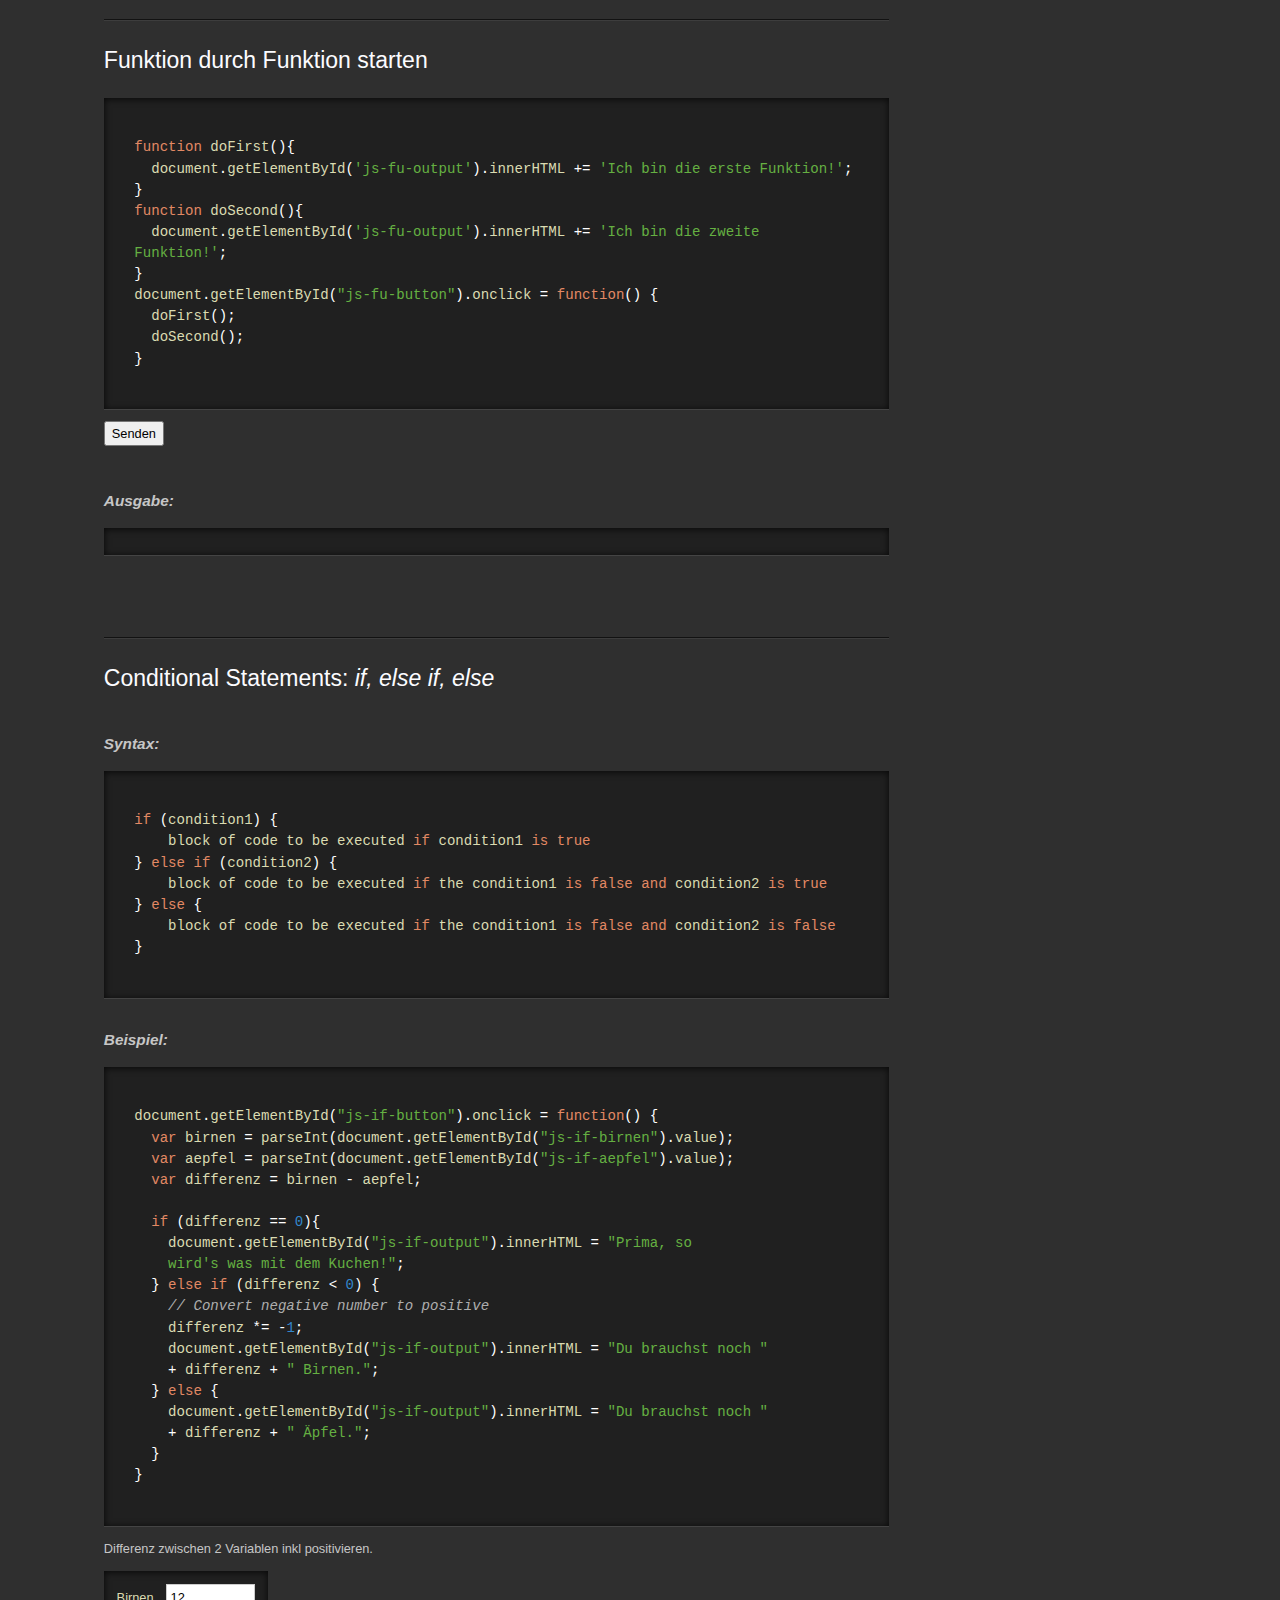
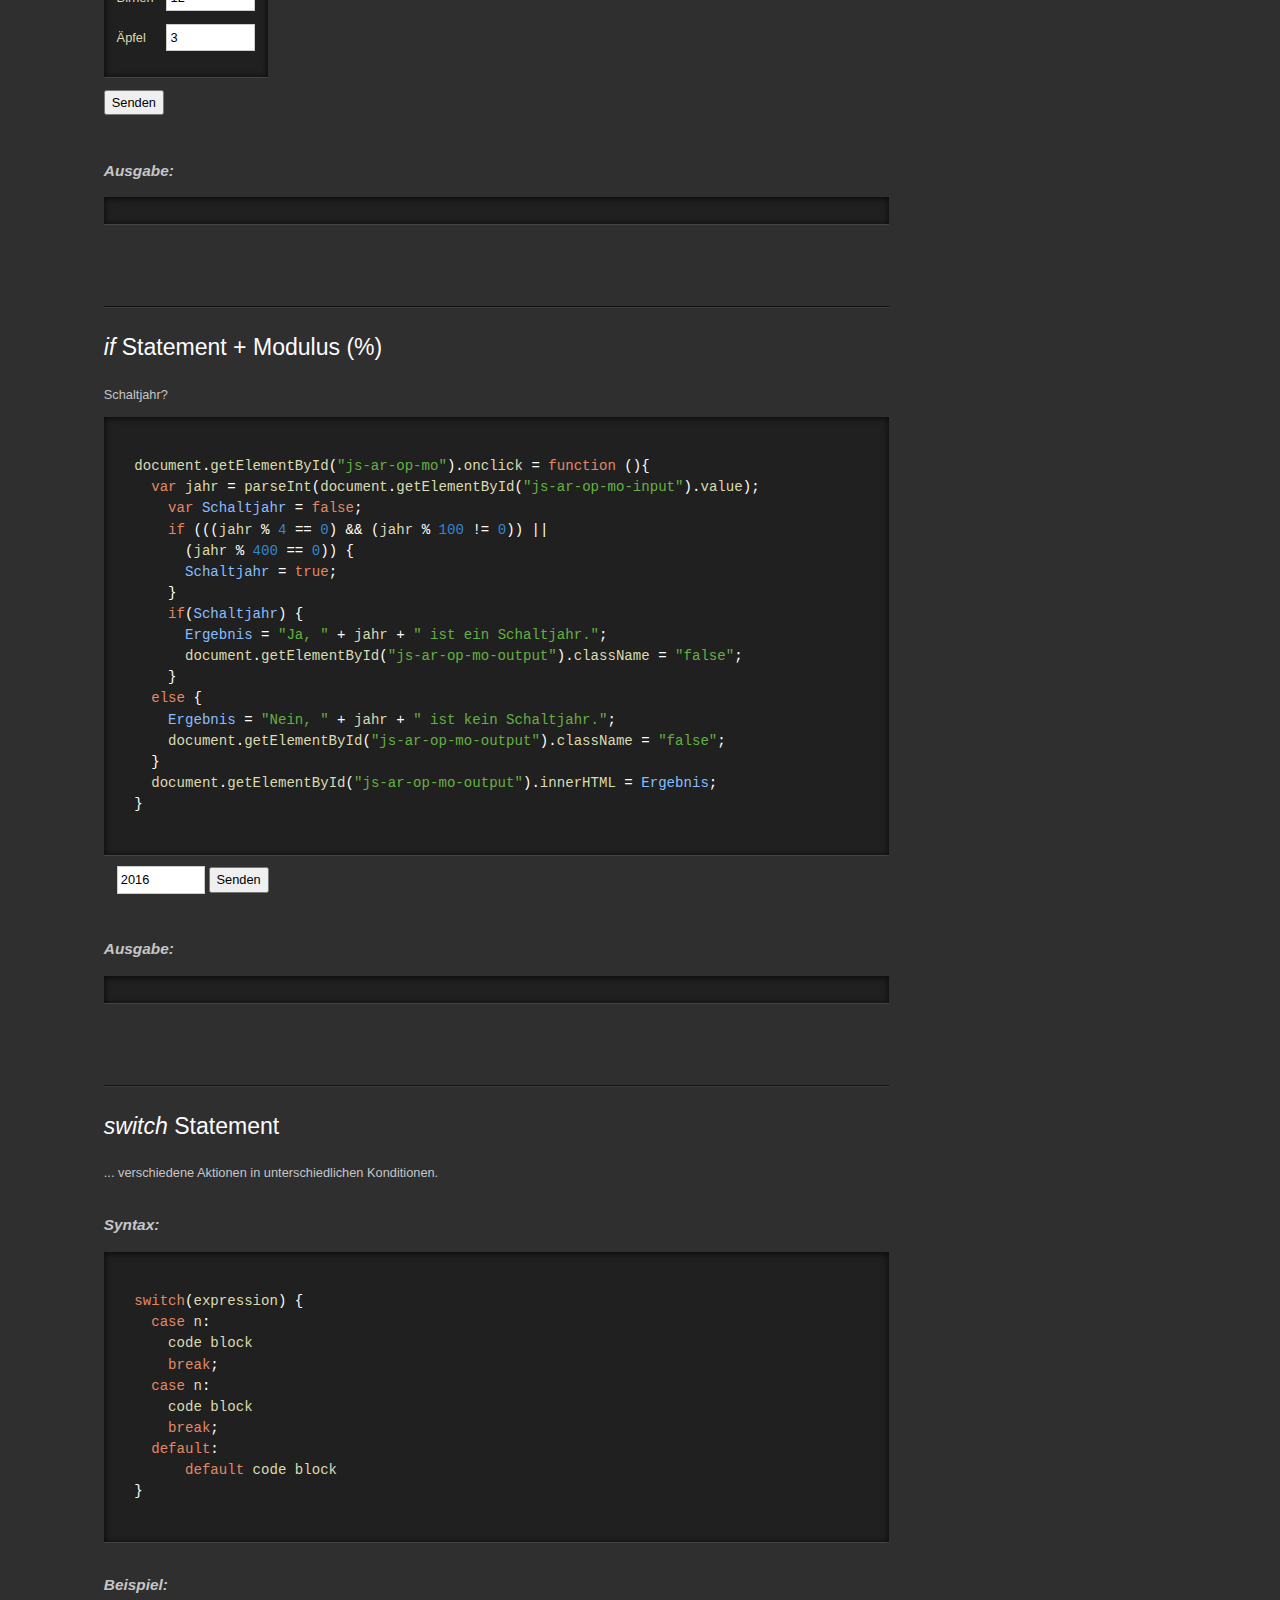
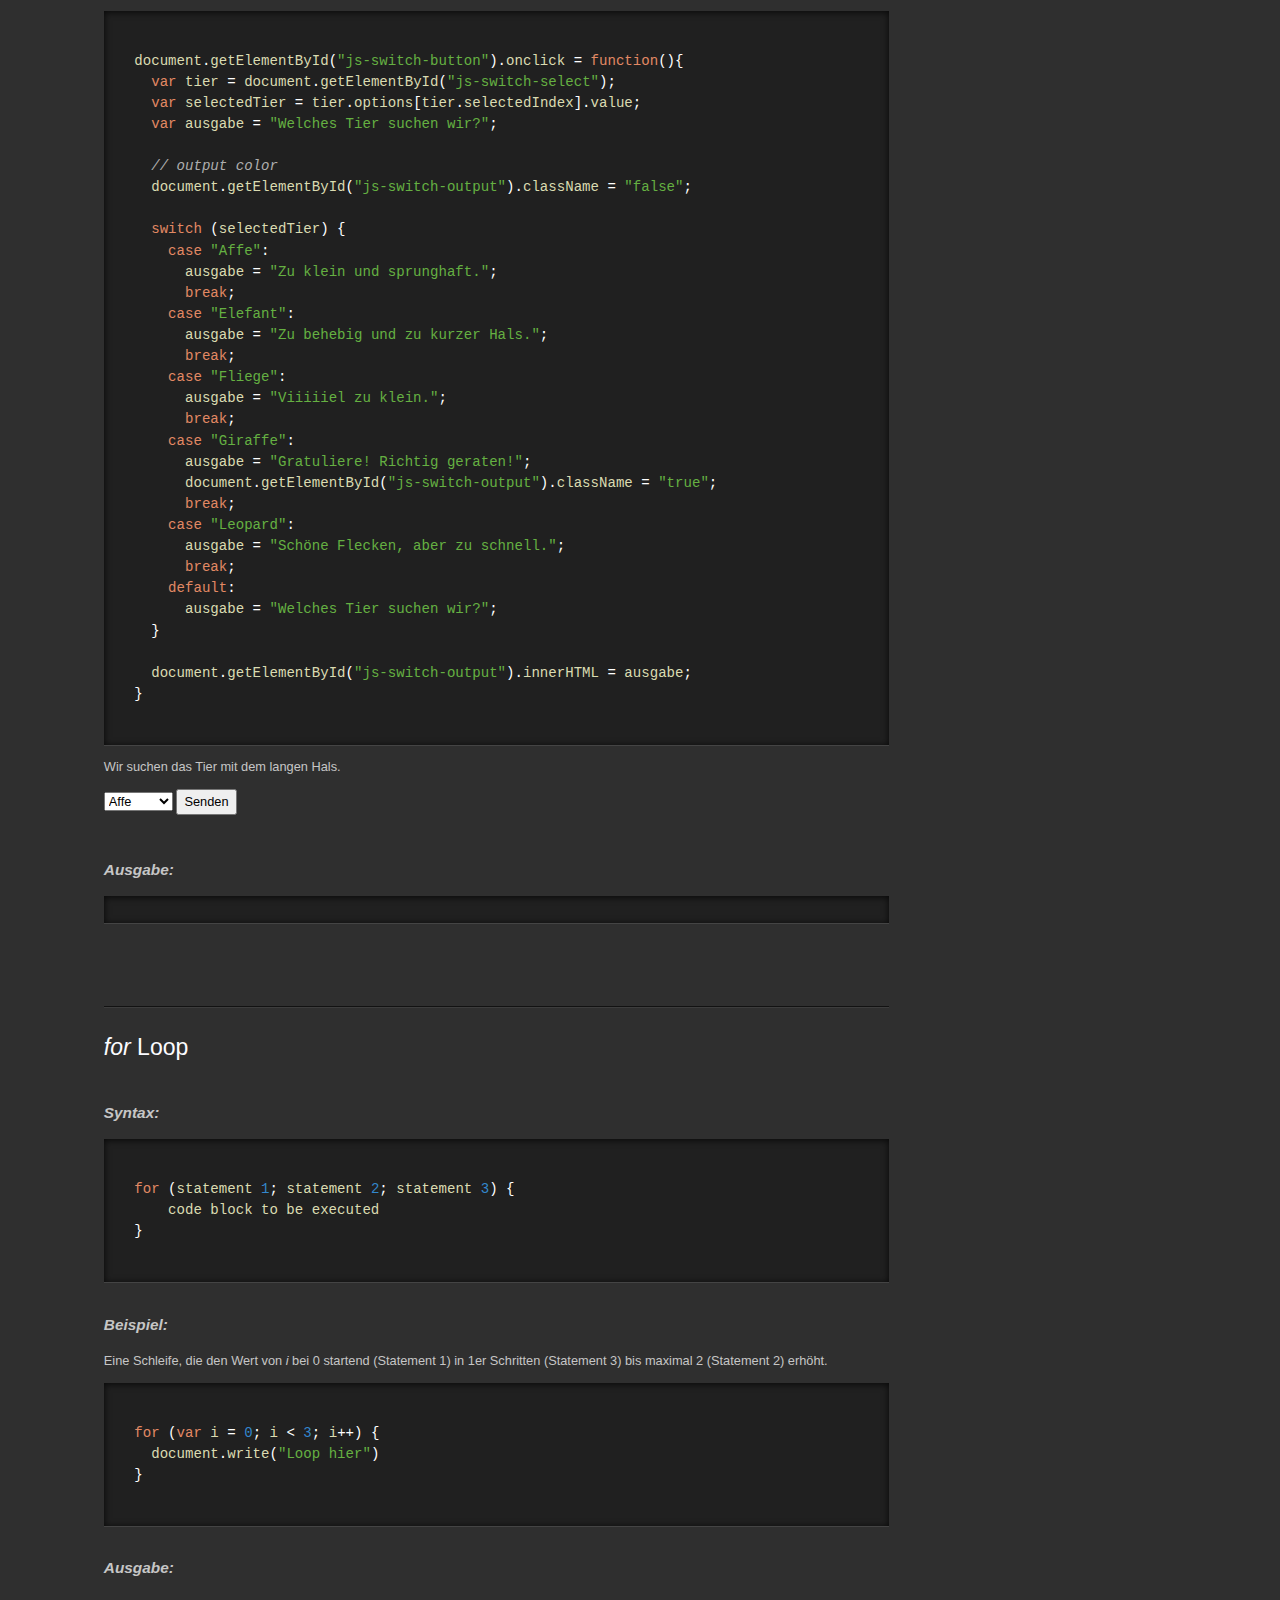
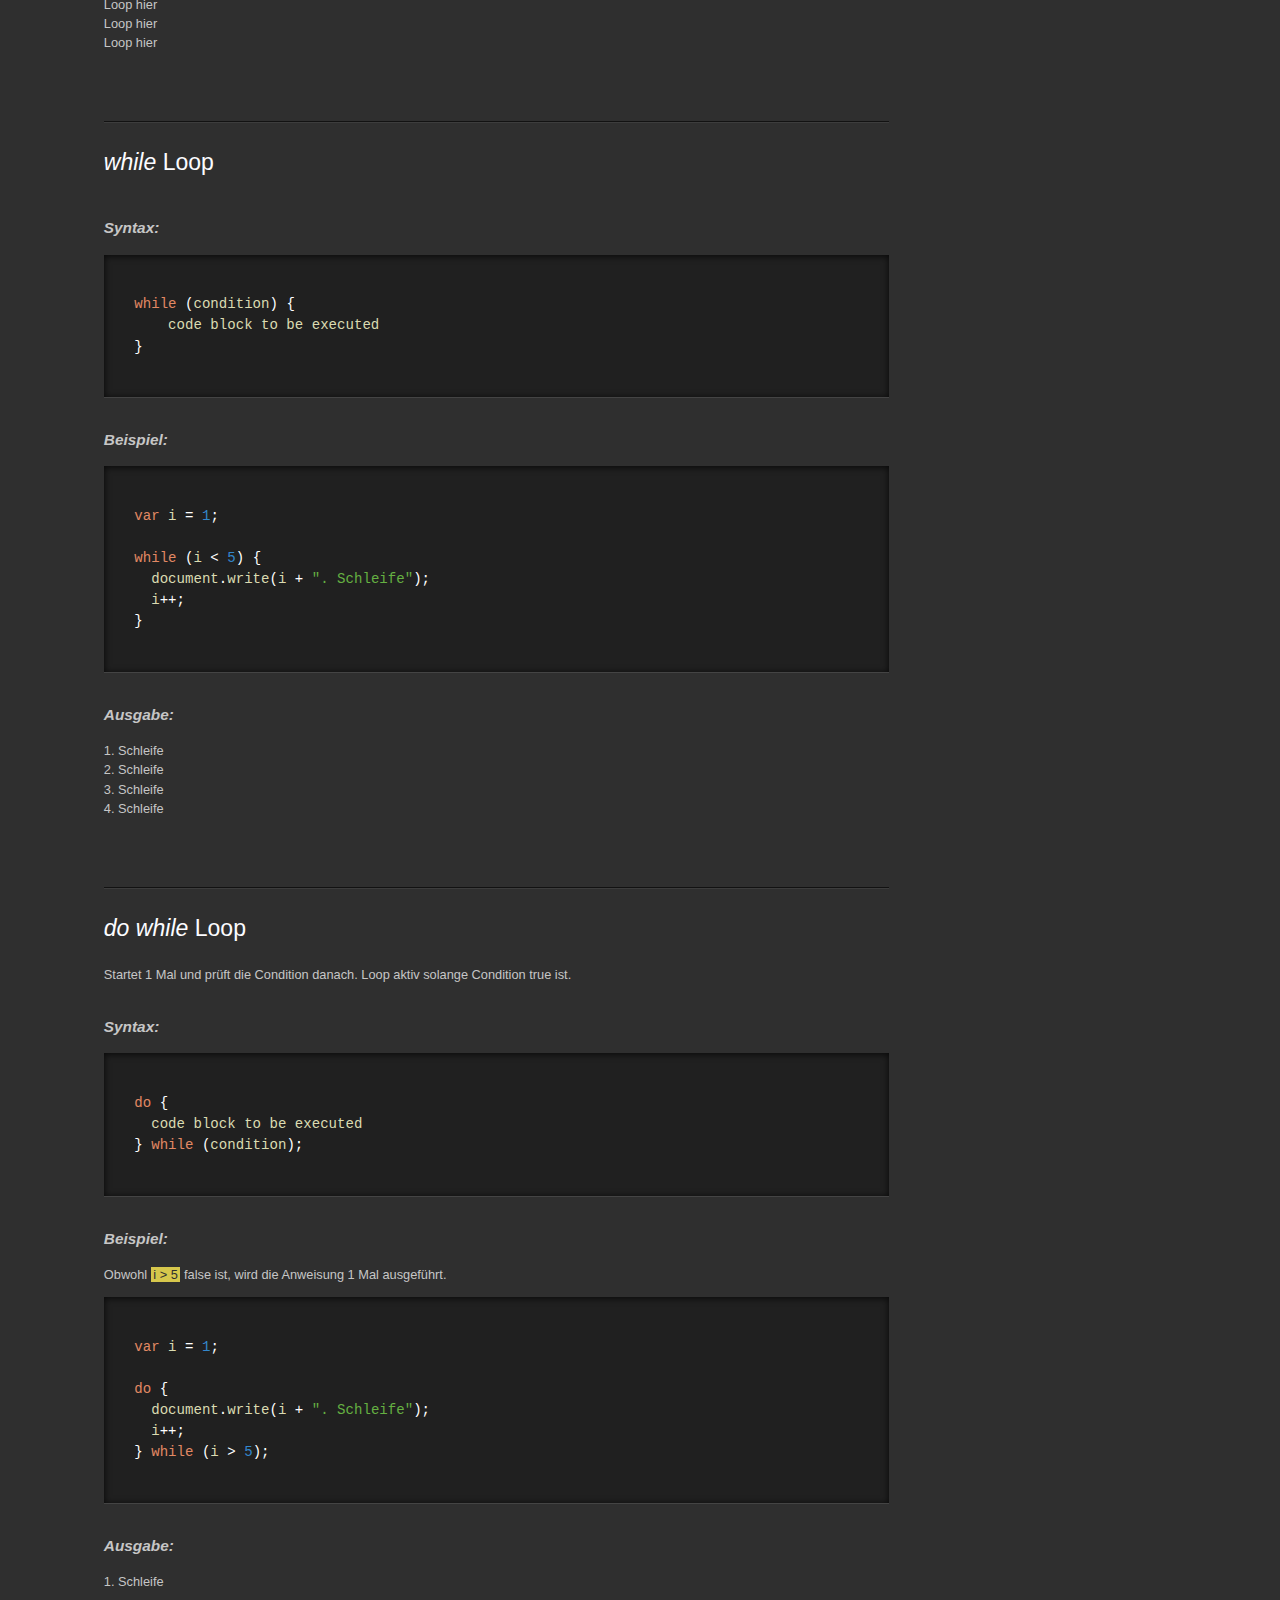
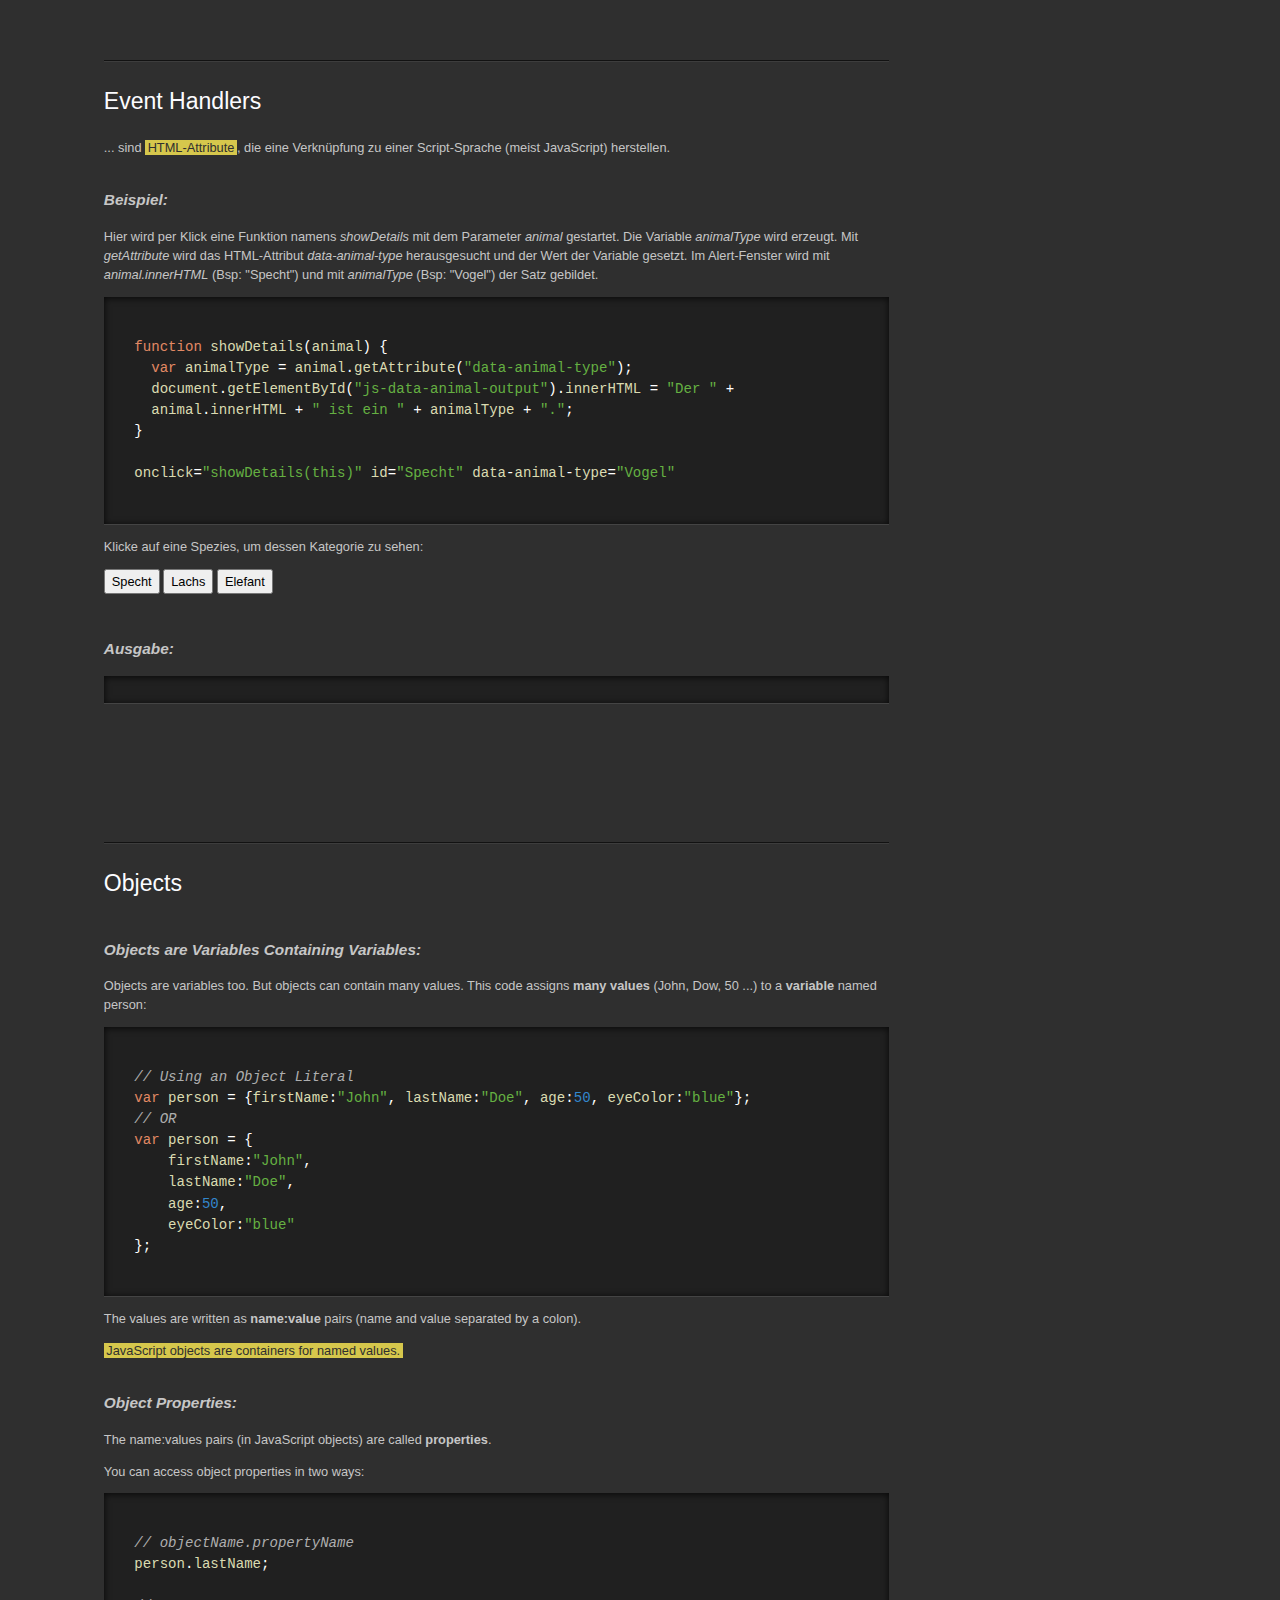
==== commit 680290f0: "DaD-Example" ====
--- a/index.html
+++ b/index.html
@@ -1250,7 +1250,7 @@
           </script>
         </article>
 
-        <article>
+        <article id="javascript-regex">
           <h2>Regular Expressions (RegEx)</h2>
           <code>
             <pre>
@@ -1298,10 +1298,117 @@
           </script>
         </article>
 
+        <article id="javascript-dad">
+          <h2>Drag and Drop</h2>
+          <h3>Definition</h3>
+          <p>... ist Bestandteil des HTML5 Standards. Jedes Element kann "draggeable" sein.</p>
+          <p><mark>Auch wenn die Browser-Unterstützung gut aussieht, ist HTML5-Drag & Drop auf mobilen Geräten mit iOS und Android (noch) nicht möglich.</mark></p>
+          <code>
+            <pre>
+              // Element "draggable" machen:
+              &lt;img ... draggable="true"&gt;
+
+              // Definieren, was "gedraggt" wird über das Attribute „ondragstart“
+              &lt;img… draggable="true" ondragstart="drag(event)"&gt;
+              /* ... oder dynamisch - nach dem Laden des Dokuments werden mittels querySelectorAll alle Elemente mit dem Attribut draggable="true" ermittelt. In einer Schleife werden dann durch addEventListener die Event-Handler dynamisch angebunden.*/
+              window.addEventListener("load",function () {
+                var elms = document.querySelectorAll("[draggable=true]")
+                for (var i = 0; i < elms.length; i++) {
+                  var draggable = elms[i];
+                  draggable.addEventListener("dragstart", drag);
+                };
+              });
+
+              /* Der Vorgang des Ziehens wäre nicht möglich, ohne dass die Ereignisse in einem dataTransferObject gespeichert werden können. Deshalb haben alle drag-Events eine dataTransfer-Eigenschaft, die mit Methoden gesetzt und ausgelesen werden kann. */
+              function drag(ev) {
+                ev.dataTransfer.setData("text", ev.target.id);
+              }
+
+              // Definieren, wohin „gedroppt“ wird über das Attribute „ondragover“ und einer function
+              // ev.preventDefault() verhindert das Standard-Verhalten des Elementes
+              &lt;div … ondragover="allowDroprop(event)"&gt;
+              function allowDroprop(ev) {
+                ev.preventDefault();
+              }
+
+              // "droppen" über das Attribut "ondrop" und einer function
+              // ev.preventDefault() verhindert das Standard-Verhalten des Elementes
+              // Standard: als Link öffnen beim "droppen"
+              &lt;div … ondragover="allowDroprop(event)" ondrop="drop(event)"&gt;
+              function drop(ev) {
+                ev.preventDefault();
+                var data = ev.dataTransfer.getData("text");
+                ev.target.appendChild(document.getElementById(data));
+              }
+            </pre>
+          </code>
+          <h3>Beispiel</h3>
+          <code>
+            <pre>
+              &lt;div id="div1" ondrop="ablegen(event)" ondragover="ablegenErlauben(event)"&gt;
+                &lt;p draggable="true" ondragstart="ziehen(event)" id="drag1"&gt;&lt;/p&gt;
+                &lt;p draggable="true" ondragstart="ziehen(event)" id="drag2"&gt;&lt;/p&gt;
+                &lt;p draggable="true" ondragstart="ziehen(event)" id="drag3"&gt;&lt;/p&gt;
+              &lt;/div&gt;
+              &lt;div id="div2" ondrop="ablegen(event)" ondragover="ablegenErlauben(event)"&gt;
+                &lt;p draggable="true" ondragstart="ziehen(event)" id="drag4"&gt;&lt;/p&gt;
+                &lt;p draggable="true" ondragstart="ziehen(event)" id="drag5"&gt;&lt;/p&gt;
+                &lt;p draggable="true" ondragstart="ziehen(event)" id="drag6"&gt;&lt;/p&gt;
+              &lt;/div&gt;
+            </pre>
+          </code>
+          <code>
+            <pre>
+              function ziehen(ev) {
+                ev.dataTransfer.setData('text', ev.target.id);
+              }
+
+              function ablegenErlauben(ev) {
+                ev.preventDefault();
+              }
+
+              function ablegen(ev) {
+                ev.preventDefault();
+                var data = ev.dataTransfer.getData('text');
+                ev.target.appendChild(document.getElementById(data));
+              }
+            </pre>
+          </code>
+          <h3>Ausgabe</h3>
+          <div id="div1" ondrop="ablegen(event)" ondragover="ablegenErlauben(event)">
+            <p draggable="true" ondragstart="ziehen(event)" id="drag1"></p>
+            <p draggable="true" ondragstart="ziehen(event)" id="drag2"></p>
+            <p draggable="true" ondragstart="ziehen(event)" id="drag3"></p>
+          </div>
+          <div id="div2" ondrop="ablegen(event)" ondragover="ablegenErlauben(event)">
+            <p draggable="true" ondragstart="ziehen(event)" id="drag4"></p>
+            <p draggable="true" ondragstart="ziehen(event)" id="drag5"></p>
+            <p draggable="true" ondragstart="ziehen(event)" id="drag6"></p>
+          </div>
+          <script>
+          <!--
+            function ziehen(ev) {
+              ev.dataTransfer.setData('text', ev.target.id);
+            }
+
+            function ablegenErlauben(ev) {
+              ev.preventDefault();
+            }
+
+            function ablegen(ev) {
+              ev.preventDefault();
+              var data = ev.dataTransfer.getData('text');
+              ev.target.appendChild(document.getElementById(data));
+            }
+          //-->
+          </script>
+        </article>
+
       </section>
       <!-- END JavaScript -->
 
       <!-- BEGIN Contact ---------------------------------------------------------------------------------------------------------------------->
+      <!--
       <section id="contact">
         <h1>Kontakt</h1>
 
@@ -1334,8 +1441,9 @@
         </article>
 
       </section>
-      <!-- END Contact -->
+    -->
     </main>
+    <footer></footer>
 
     <!-- JavaScript Files ----------------------------------------------------->
     <script src="js/jquery-3.1.0.min.js"></script>
--- a/css/style.css
+++ b/css/style.css
@@ -49,10 +49,11 @@
 
 main {
   display: block;
-  margin: 0 auto;
+  margin: 0 auto 10% auto;
   padding: 1.6%; }
 
 section {
+  clear: both;
   padding: 6%; }
 
 section#contact {
@@ -110,6 +111,42 @@
 article a {
   color: #c6c6c6; }
 
+article#javascript-dad div {
+  float: left;
+  width: 20%;
+  height: 30%;
+  margin: 2%;
+  padding: 2%;
+  background-color: #202020;
+  box-shadow: rgba(255, 255, 255, 0.1) 0 1px 0, rgba(0, 0, 0, 0.8) 0 1px 7px 0px inset;
+  color: #dadbb1; }
+
+article#javascript-dad p[id^=drag] {
+  float: left;
+  margin: 1em;
+  border-radius: 50%;
+  border: 2px solid #333;
+  width: 2em;
+  height: 2em; }
+
+article#javascript-dad p#drag1 {
+  background: #dfac20; }
+
+article#javascript-dad p#drag2 {
+  background: #3983ab; }
+
+article#javascript-dad p#drag3 {
+  background: #c32e04; }
+
+article#javascript-dad p#drag4 {
+  background: #5a9900; }
+
+article#javascript-dad p#drag5 {
+  background: purple; }
+
+article#javascript-dad p#drag6 {
+  background: white; }
+
 [draggable] {
   -moz-user-select: none;
   -khtml-user-select: none;
@@ -118,6 +155,12 @@
   /* Required to make elements draggable in old WebKit */
   -khtml-user-drag: element;
   -webkit-user-drag: element; }
+
+[draggable=true] {
+  cursor: move; }
+
+[draggable=false] {
+  cursor: not-allowed; }
 
 form {
   display: table;
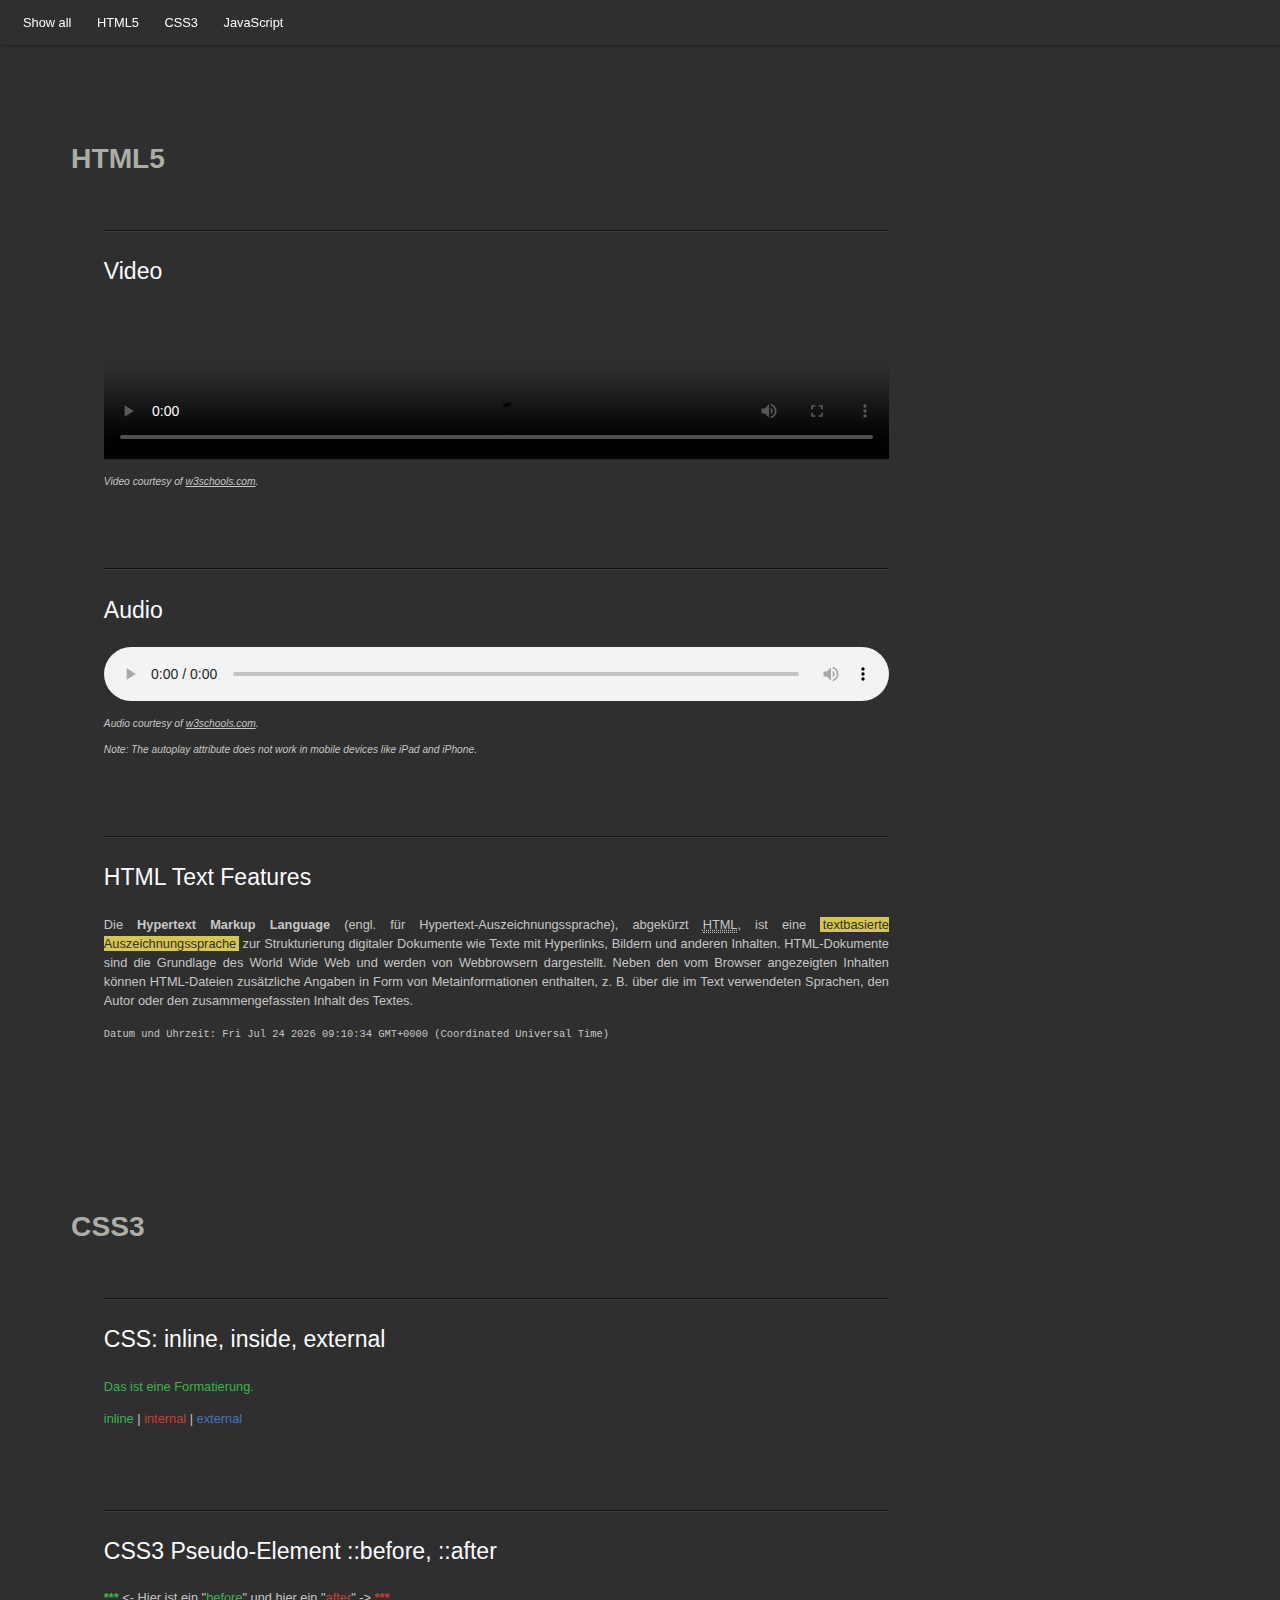
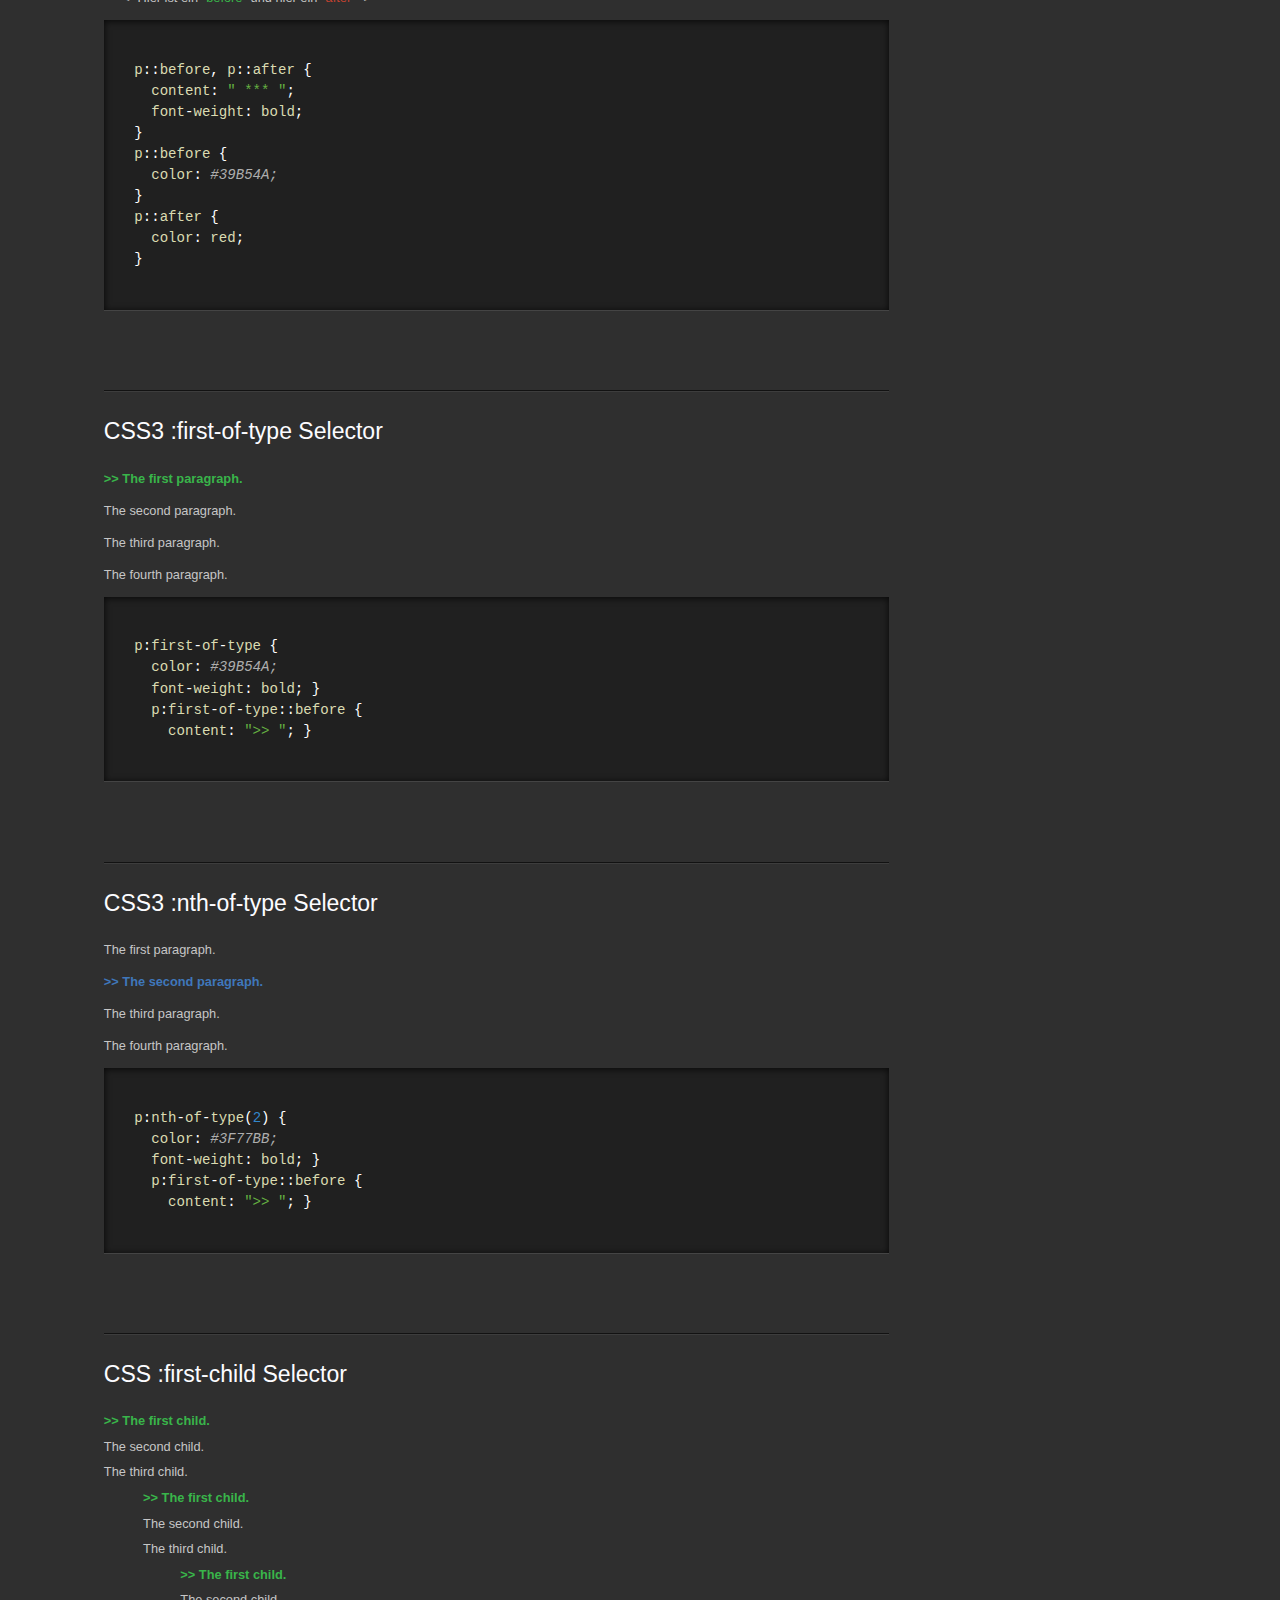
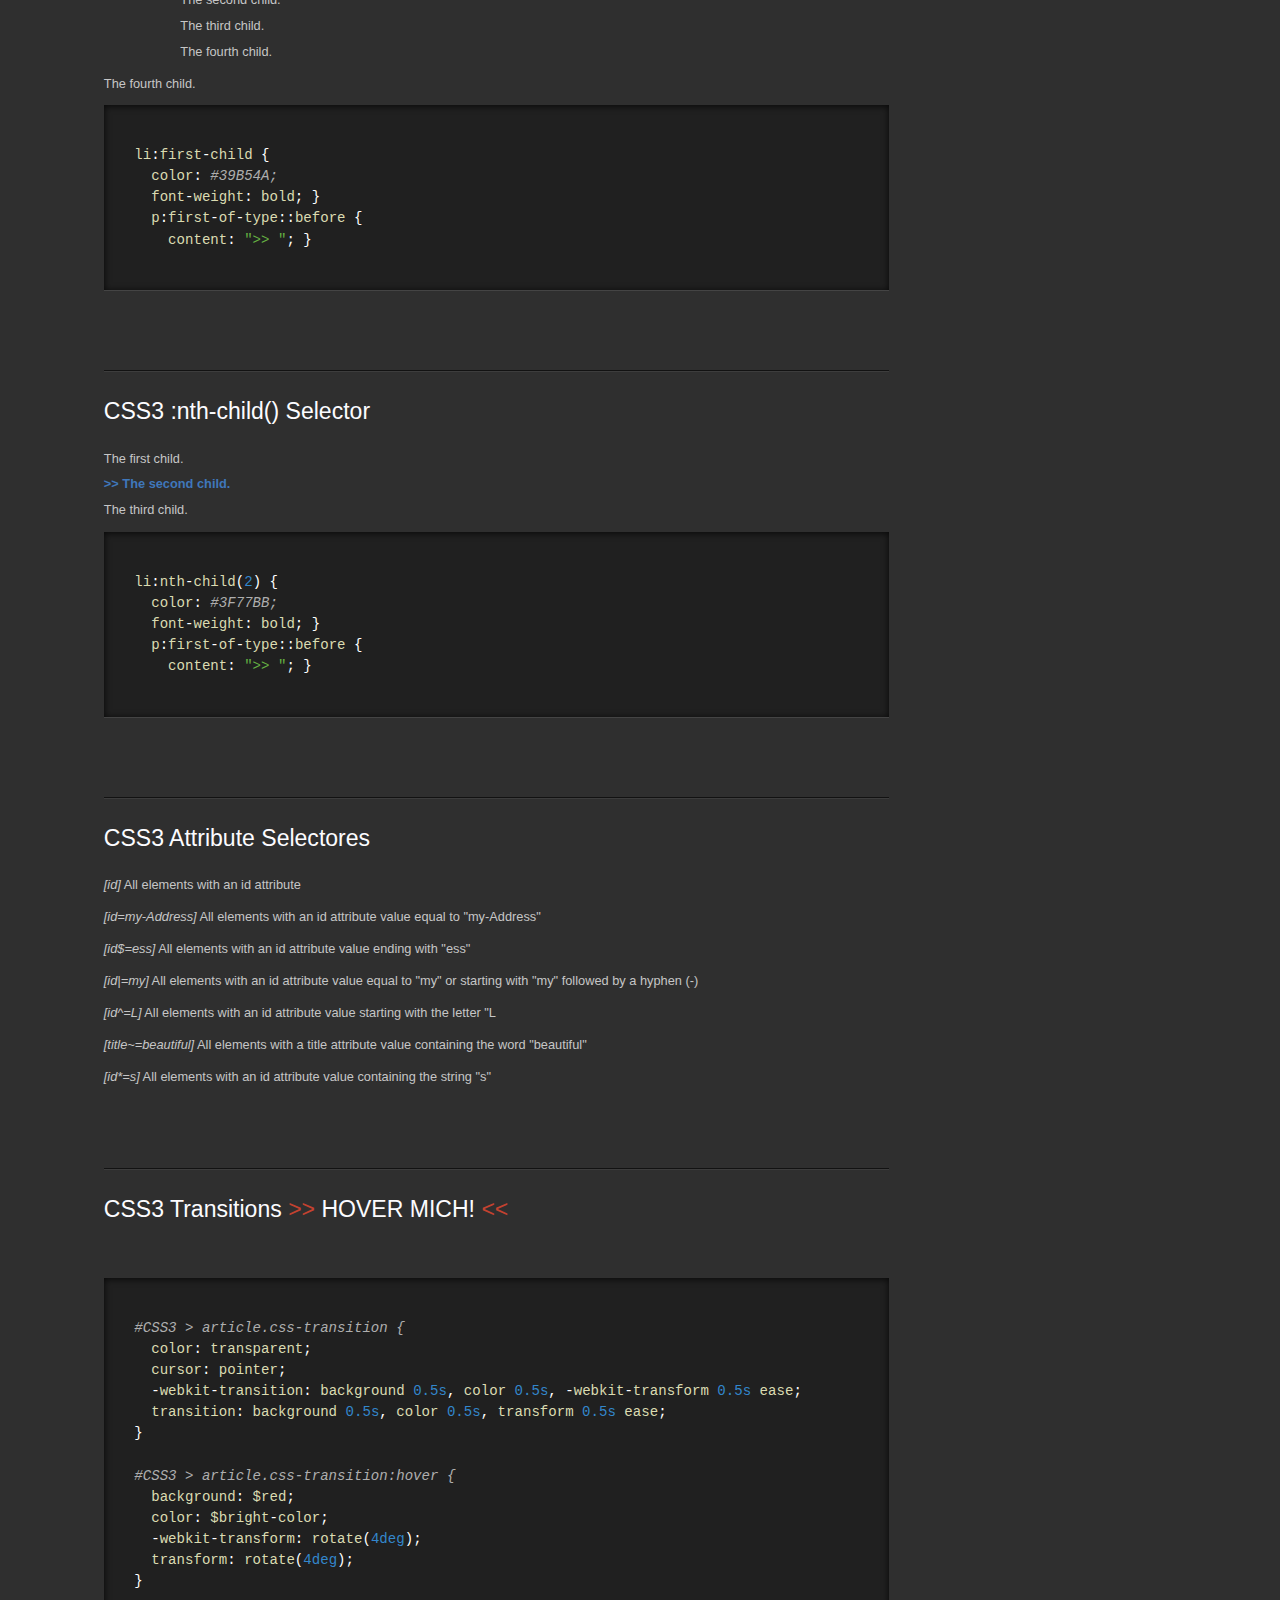
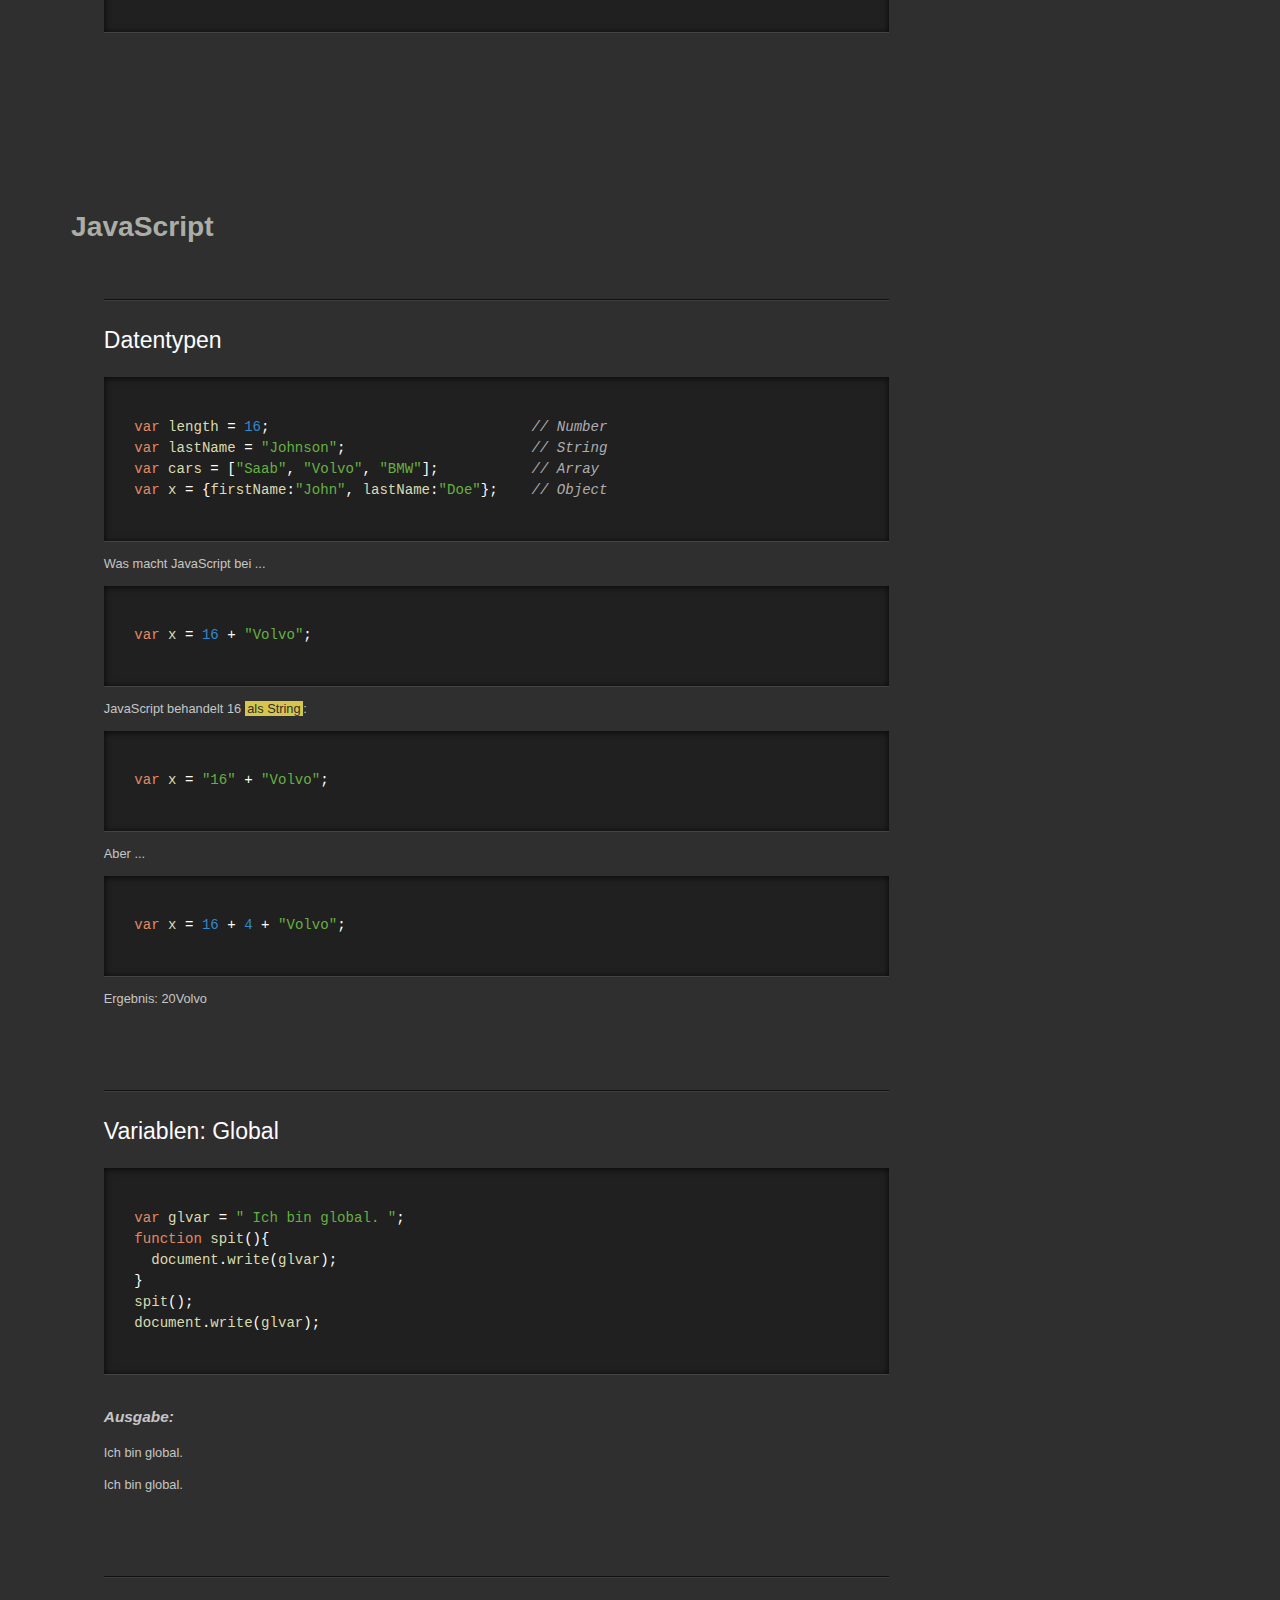
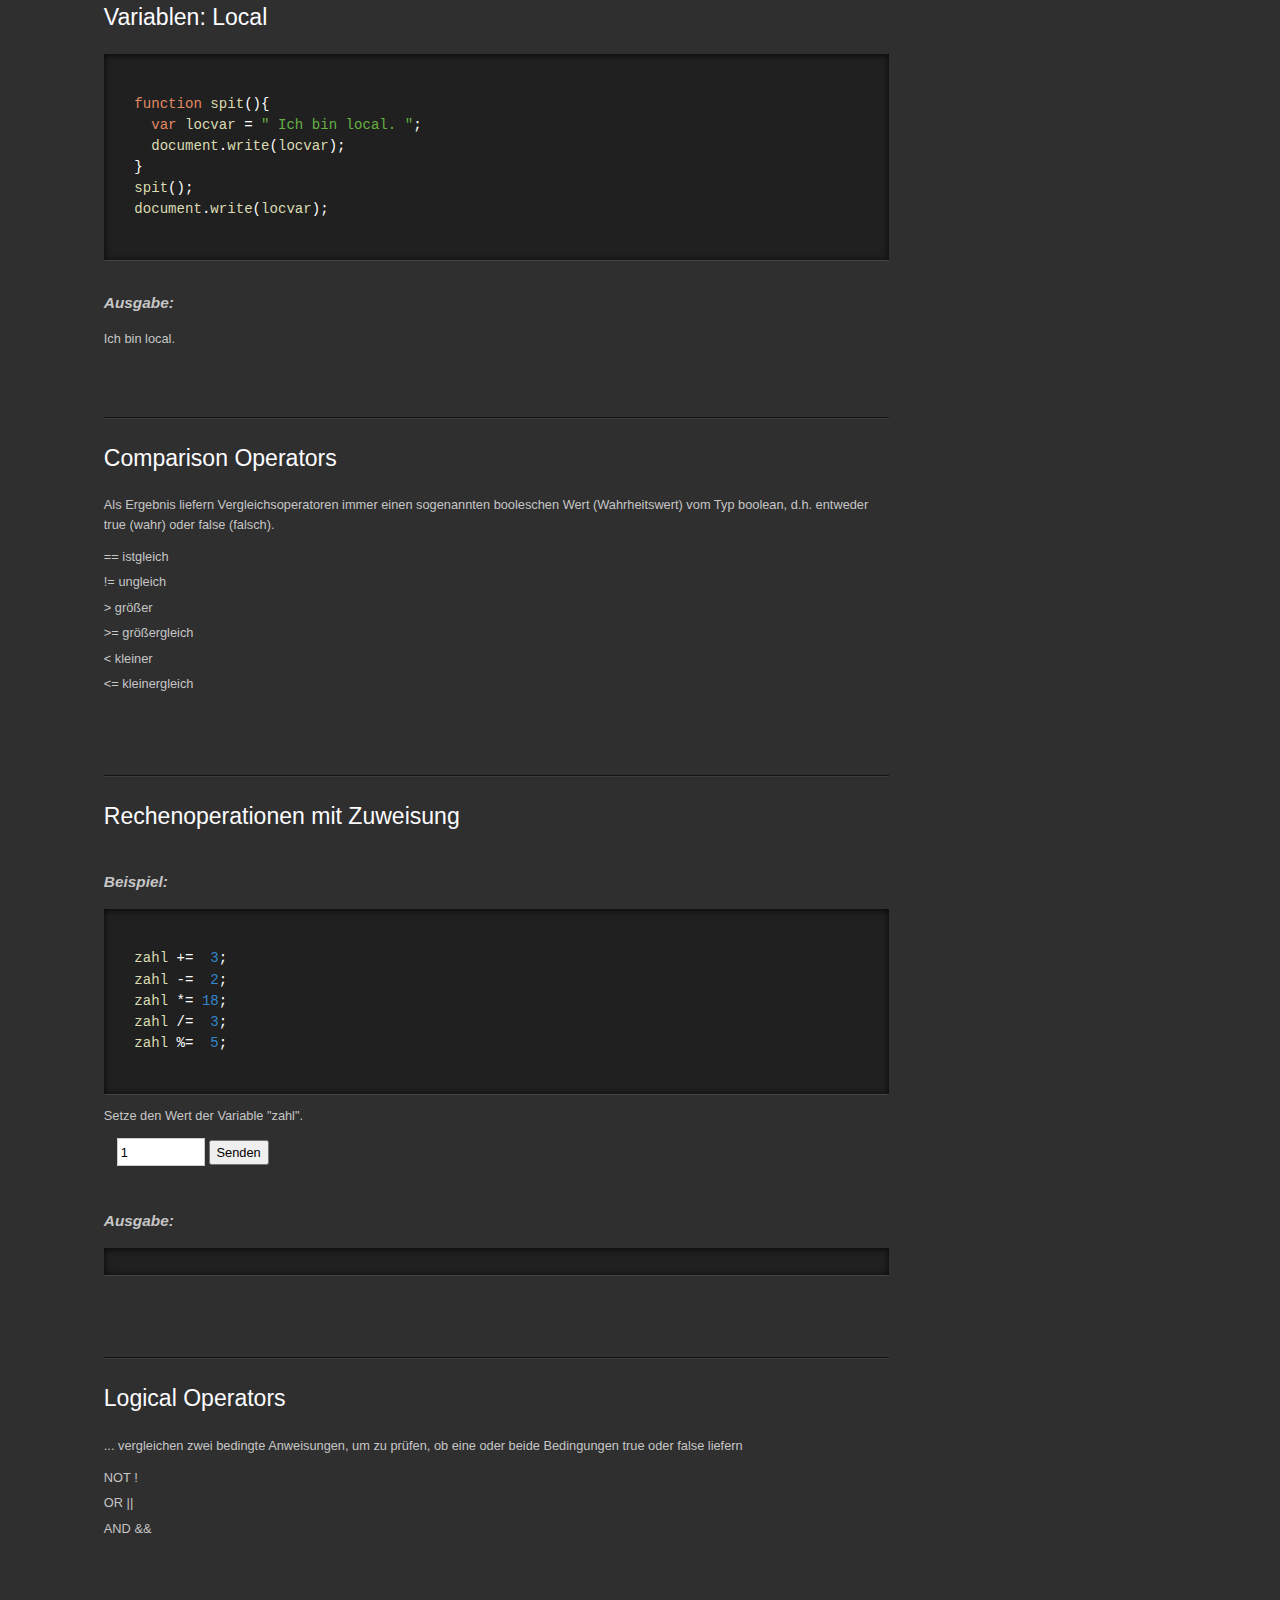
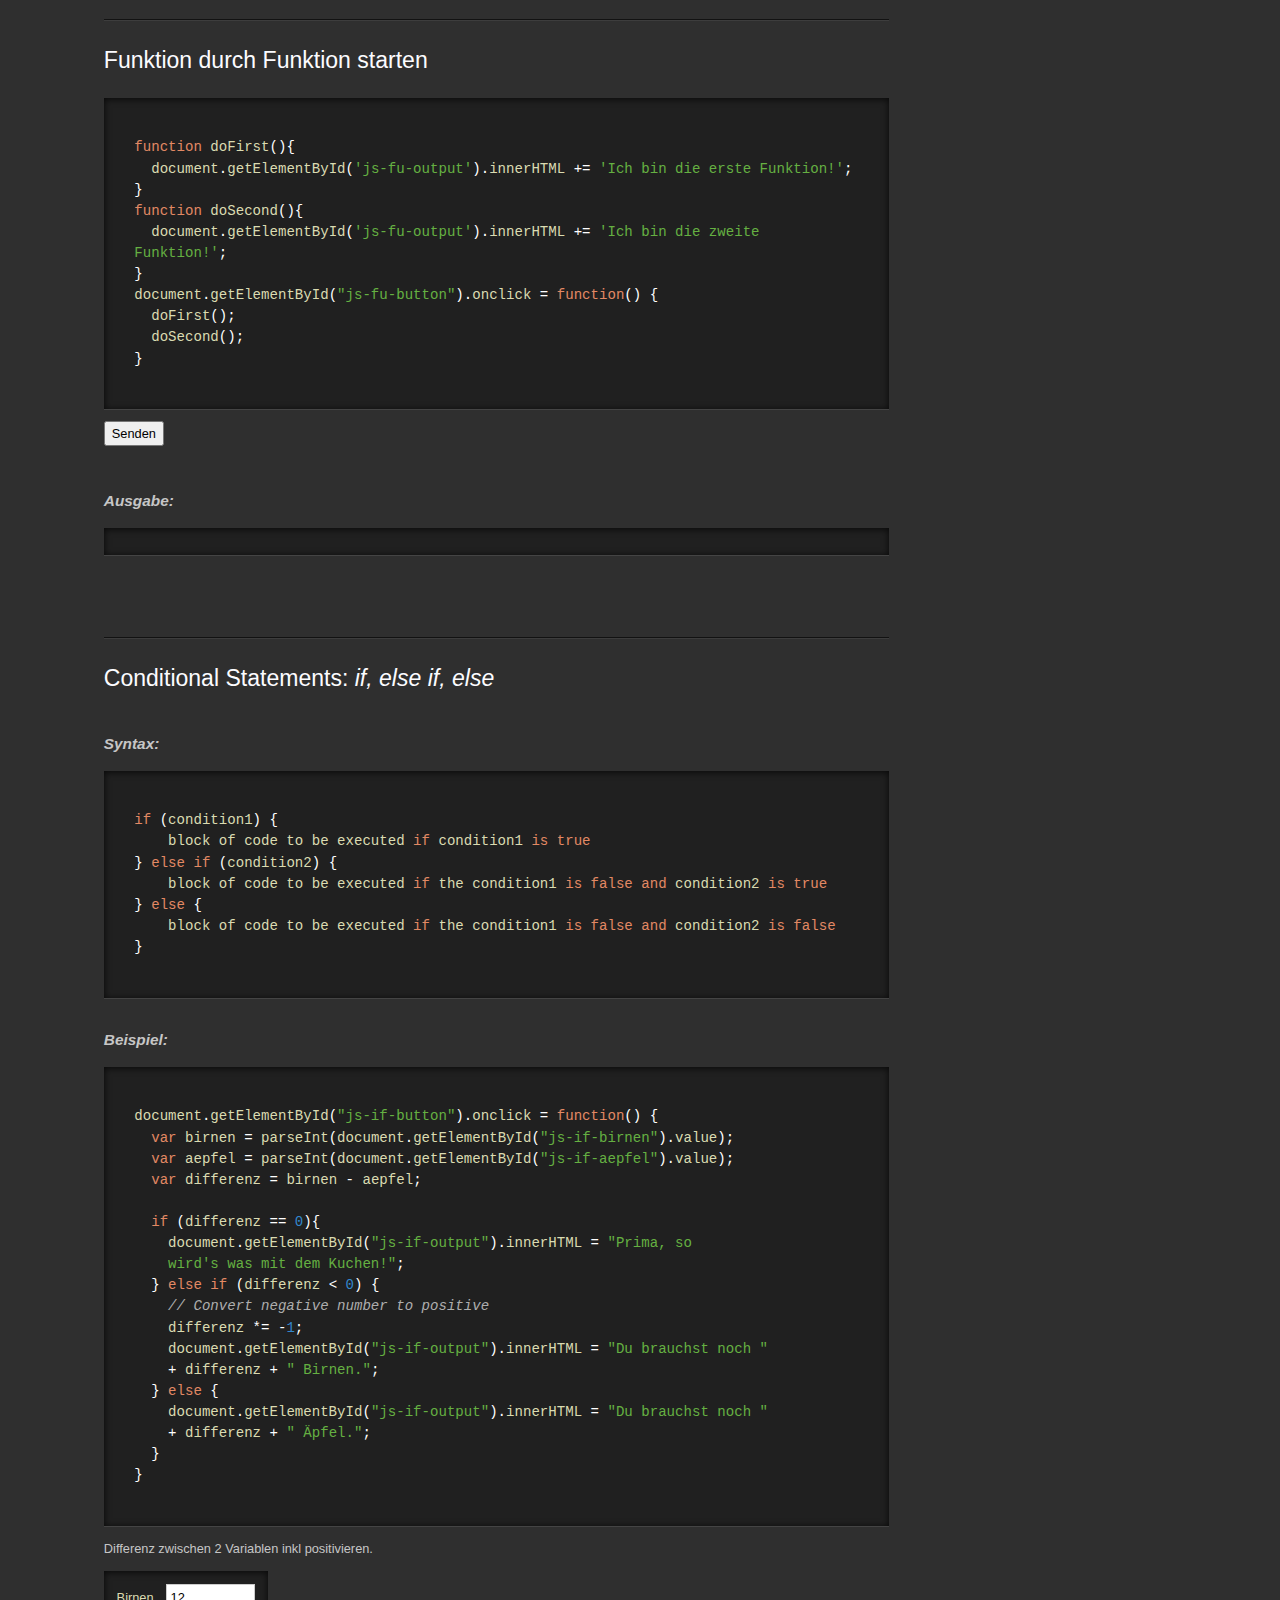
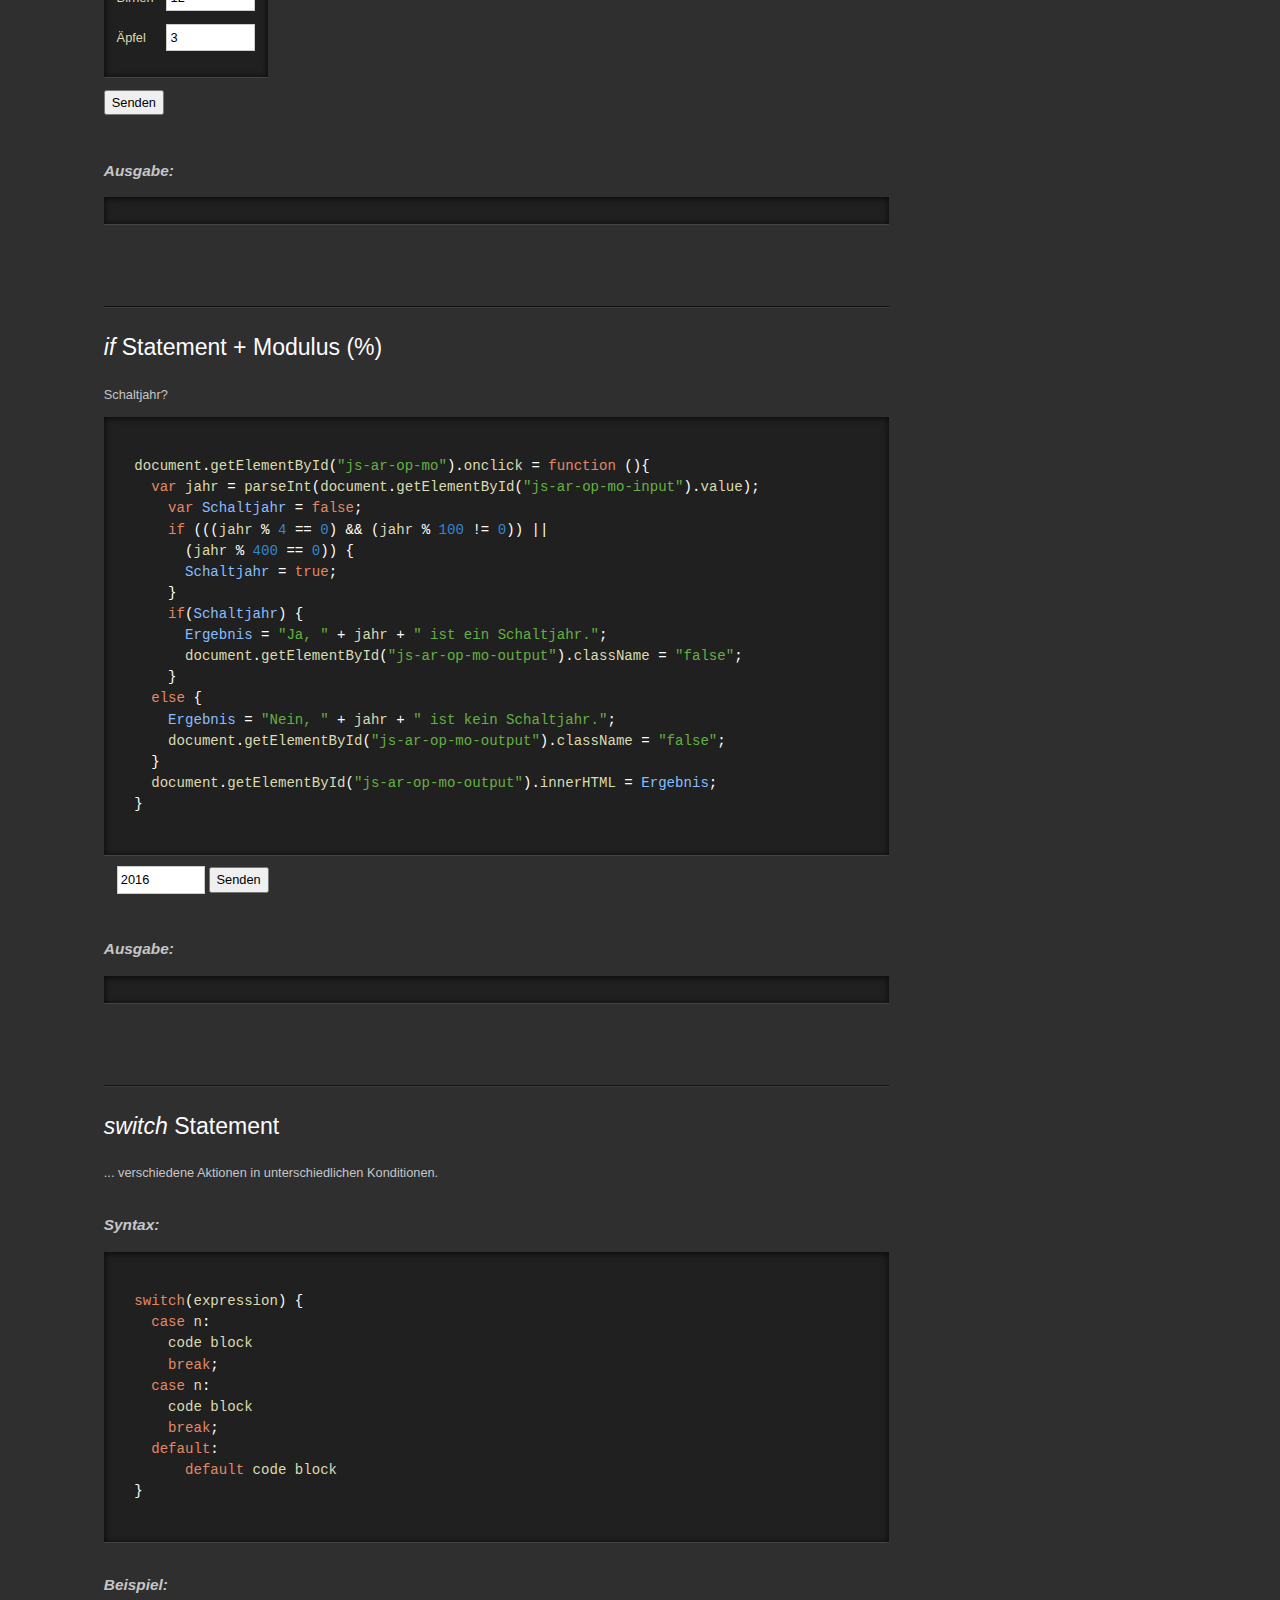
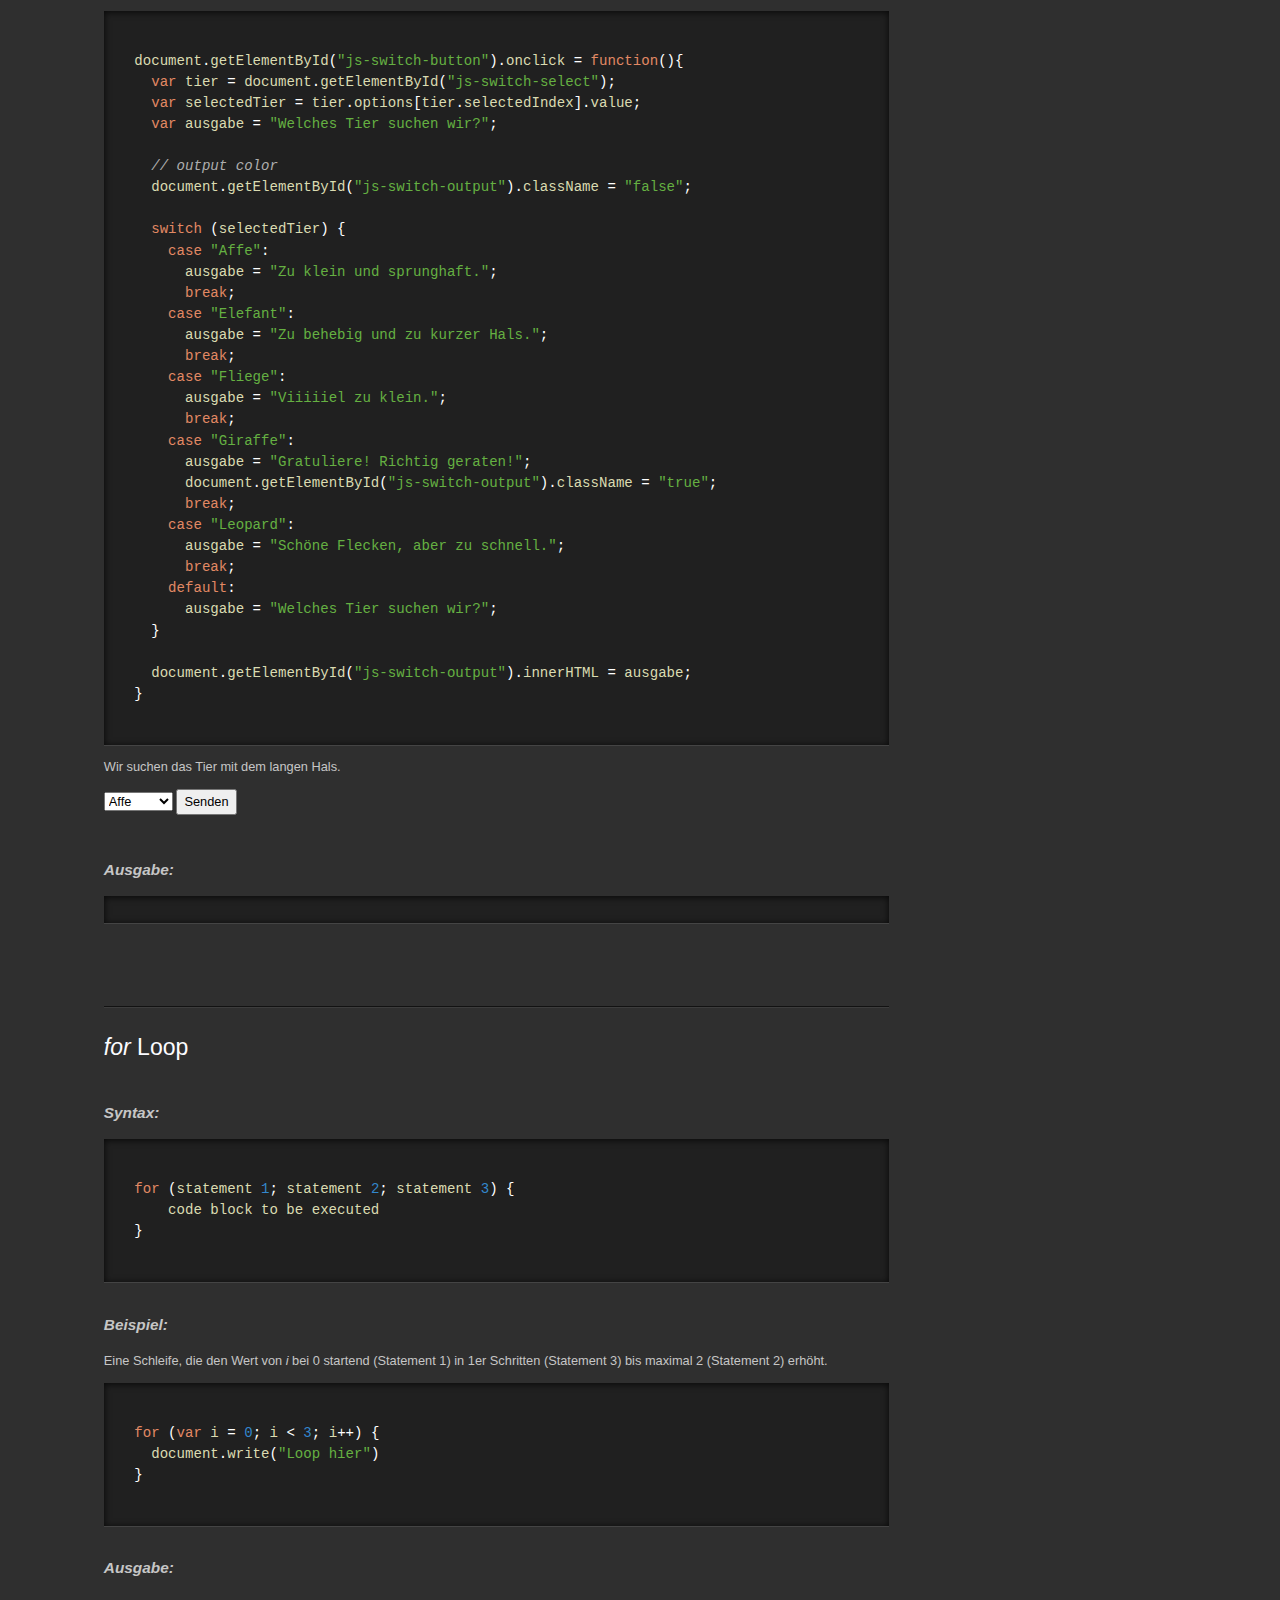
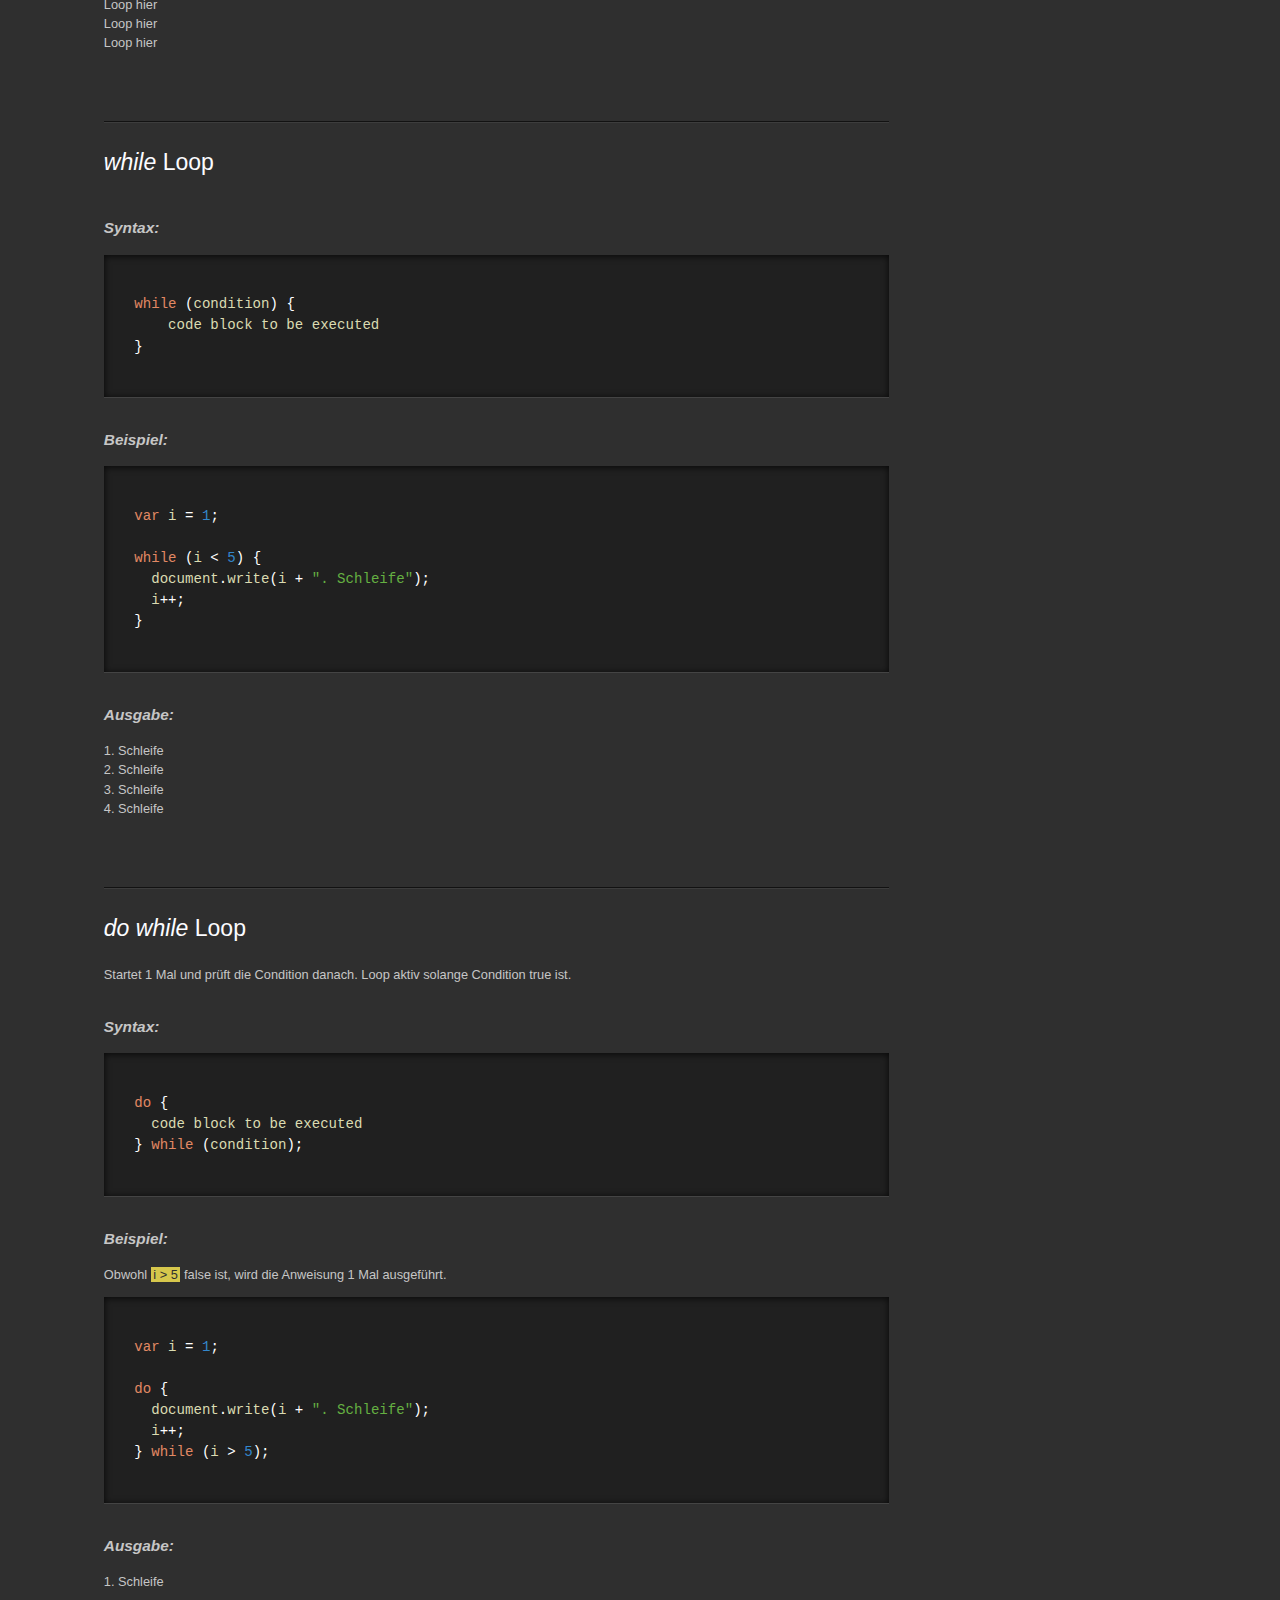
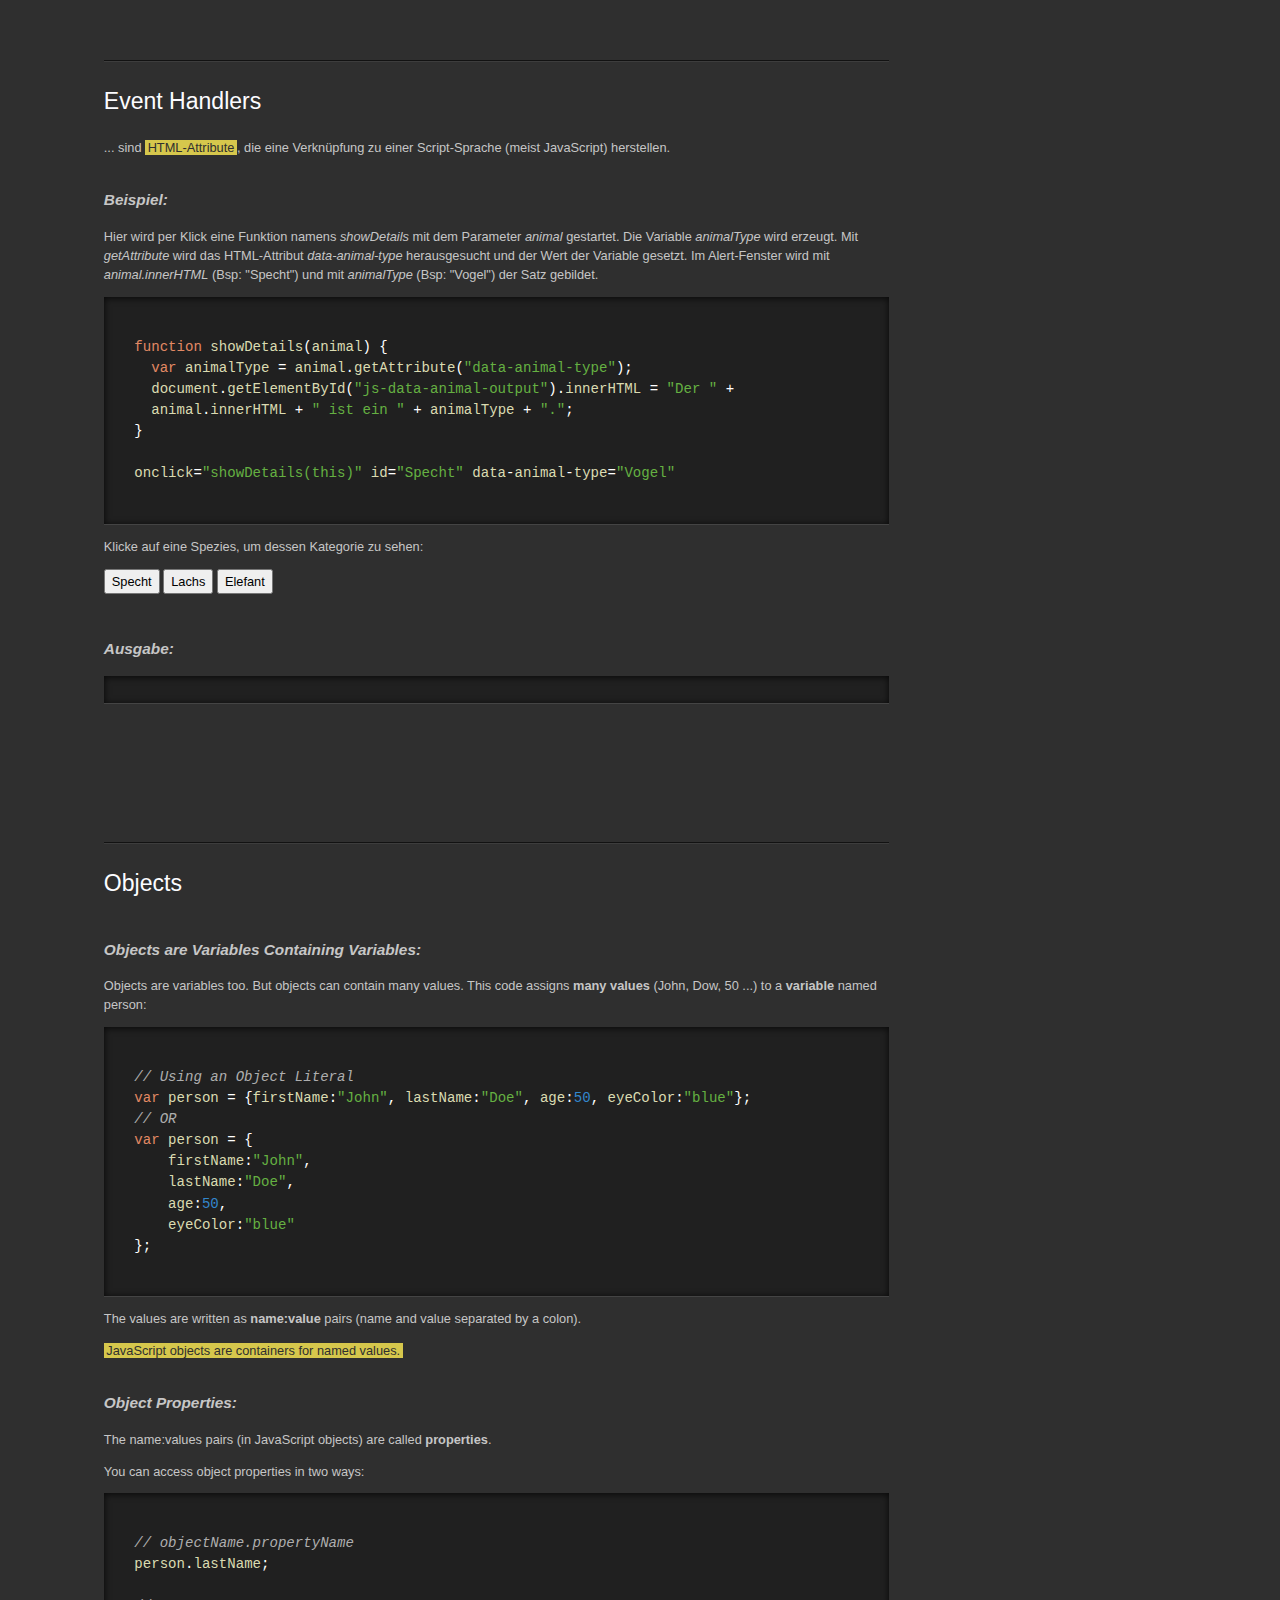
==== commit 188933c5: "Working inversely" ====
--- a/index.html
+++ b/index.html
@@ -1374,16 +1374,25 @@
               }
             </pre>
           </code>
-          <h3>Ausgabe</h3>
-          <div id="div1" ondrop="ablegen(event)" ondragover="ablegenErlauben(event)">
-            <p draggable="true" ondragstart="ziehen(event)" id="drag1"></p>
-            <p draggable="true" ondragstart="ziehen(event)" id="drag2"></p>
-            <p draggable="true" ondragstart="ziehen(event)" id="drag3"></p>
-          </div>
-          <div id="div2" ondrop="ablegen(event)" ondragover="ablegenErlauben(event)">
-            <p draggable="true" ondragstart="ziehen(event)" id="drag4"></p>
-            <p draggable="true" ondragstart="ziehen(event)" id="drag5"></p>
-            <p draggable="true" ondragstart="ziehen(event)" id="drag6"></p>
+          <h3>Ausgabe 2</h3>
+          <div id=dad-div>
+            <div id="dropzone1" ondrop="ablegen(event)" ondragover="ablegenErlauben(event)">
+              <p draggable="true" ondragstart="ziehen(event)" id="drag1"></p></div>
+            <div id="dropzone2" ondrop="ablegen(event)" ondragover="ablegenErlauben(event)">
+              <p draggable="true" ondragstart="ziehen(event)" id="drag2"></p></div>
+            <div id="dropzone3" ondrop="ablegen(event)" ondragover="ablegenErlauben(event)">
+              <p draggable="true" ondragstart="ziehen(event)" id="drag3"></p></div>
+            <div id="dropzone4" ondrop="ablegen(event)" ondragover="ablegenErlauben(event)">
+              <p draggable="true" ondragstart="ziehen(event)" id="drag4"></p></div>
+            <div id="dropzone5" ondrop="ablegen(event)" ondragover="ablegenErlauben(event)">
+              <p draggable="true" ondragstart="ziehen(event)" id="drag5"></p></div>
+            <div id="dropzone6" ondrop="ablegen(event)" ondragover="ablegenErlauben(event)">
+              <p draggable="true" ondragstart="ziehen(event)" id="drag6"></p></div>
+            <div id="dropzone7" ondrop="ablegen(event)" ondragover="ablegenErlauben(event)">
+              <p draggable="true" ondragstart="ziehen(event)" id="drag7"></p></div>
+            <div id="dropzone8" ondrop="ablegen(event)" ondragover="ablegenErlauben(event)">
+              <p draggable="true" ondragstart="ziehen(event)" id="drag8"></p></div>
+            <div id="dropzone9" ondrop="ablegen(event)" ondragover="ablegenErlauben(event)"></div>
           </div>
           <script>
           <!--
@@ -1396,10 +1405,17 @@
             }
 
             function ablegen(ev) {
-              ev.preventDefault();
-              var data = ev.dataTransfer.getData('text');
-              ev.target.appendChild(document.getElementById(data));
+              if (ev.target.hasChildNodes()) {
+                console.log("Hat Kind.")
+                return;
+              } else {
+                ev.preventDefault();
+                var data = ev.dataTransfer.getData('text');
+                ev.target.appendChild(document.getElementById(data));
+                console.log("Hat kein Kind.")
+              }
             }
+
           //-->
           </script>
         </article>
--- a/css/style.css
+++ b/css/style.css
@@ -111,23 +111,24 @@
 article a {
   color: #c6c6c6; }
 
-article#javascript-dad div {
+article#javascript-dad div#dad-div {
+  padding: 0.4em 0 0 0.4em;
+  width: 25em;
+  height: 25em;
+  background-color: #202020; }
+
+article#javascript-dad div[id^=dropzone] {
   float: left;
-  width: 20%;
-  height: 30%;
-  margin: 2%;
-  padding: 2%;
-  background-color: #202020;
-  box-shadow: rgba(255, 255, 255, 0.1) 0 1px 0, rgba(0, 0, 0, 0.8) 0 1px 7px 0px inset;
-  color: #dadbb1; }
+  border: 1px solid transparent;
+  width: 8em;
+  height: 8em; }
 
 article#javascript-dad p[id^=drag] {
+  margin: 0;
+  padding: 0;
   float: left;
-  margin: 1em;
-  border-radius: 50%;
-  border: 2px solid #333;
-  width: 2em;
-  height: 2em; }
+  width: 8em;
+  height: 8em; }
 
 article#javascript-dad p#drag1 {
   background: #dfac20; }
@@ -145,7 +146,13 @@
   background: purple; }
 
 article#javascript-dad p#drag6 {
-  background: white; }
+  background: #F4F1BB; }
+
+article#javascript-dad p#drag7 {
+  background: #B0BC98; }
+
+article#javascript-dad p#drag8 {
+  background: #E6EBE0; }
 
 [draggable] {
   -moz-user-select: none;
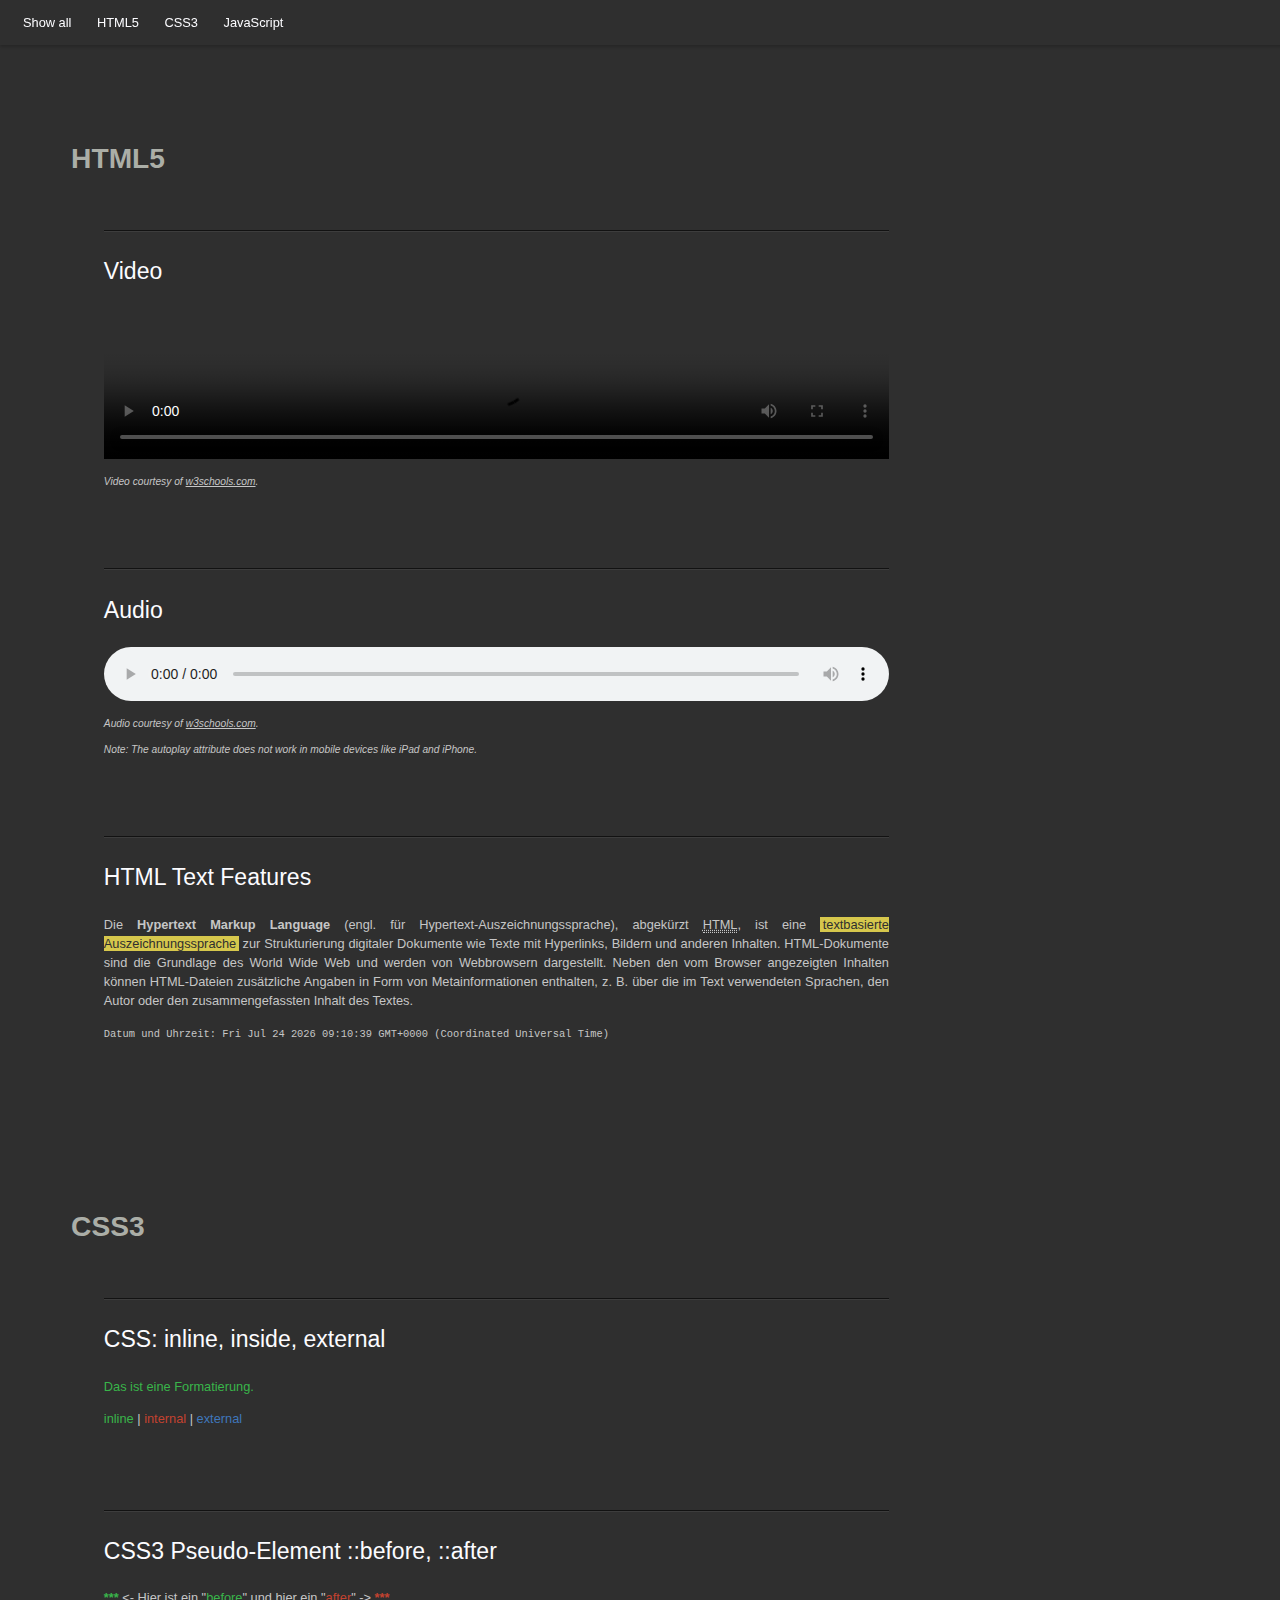
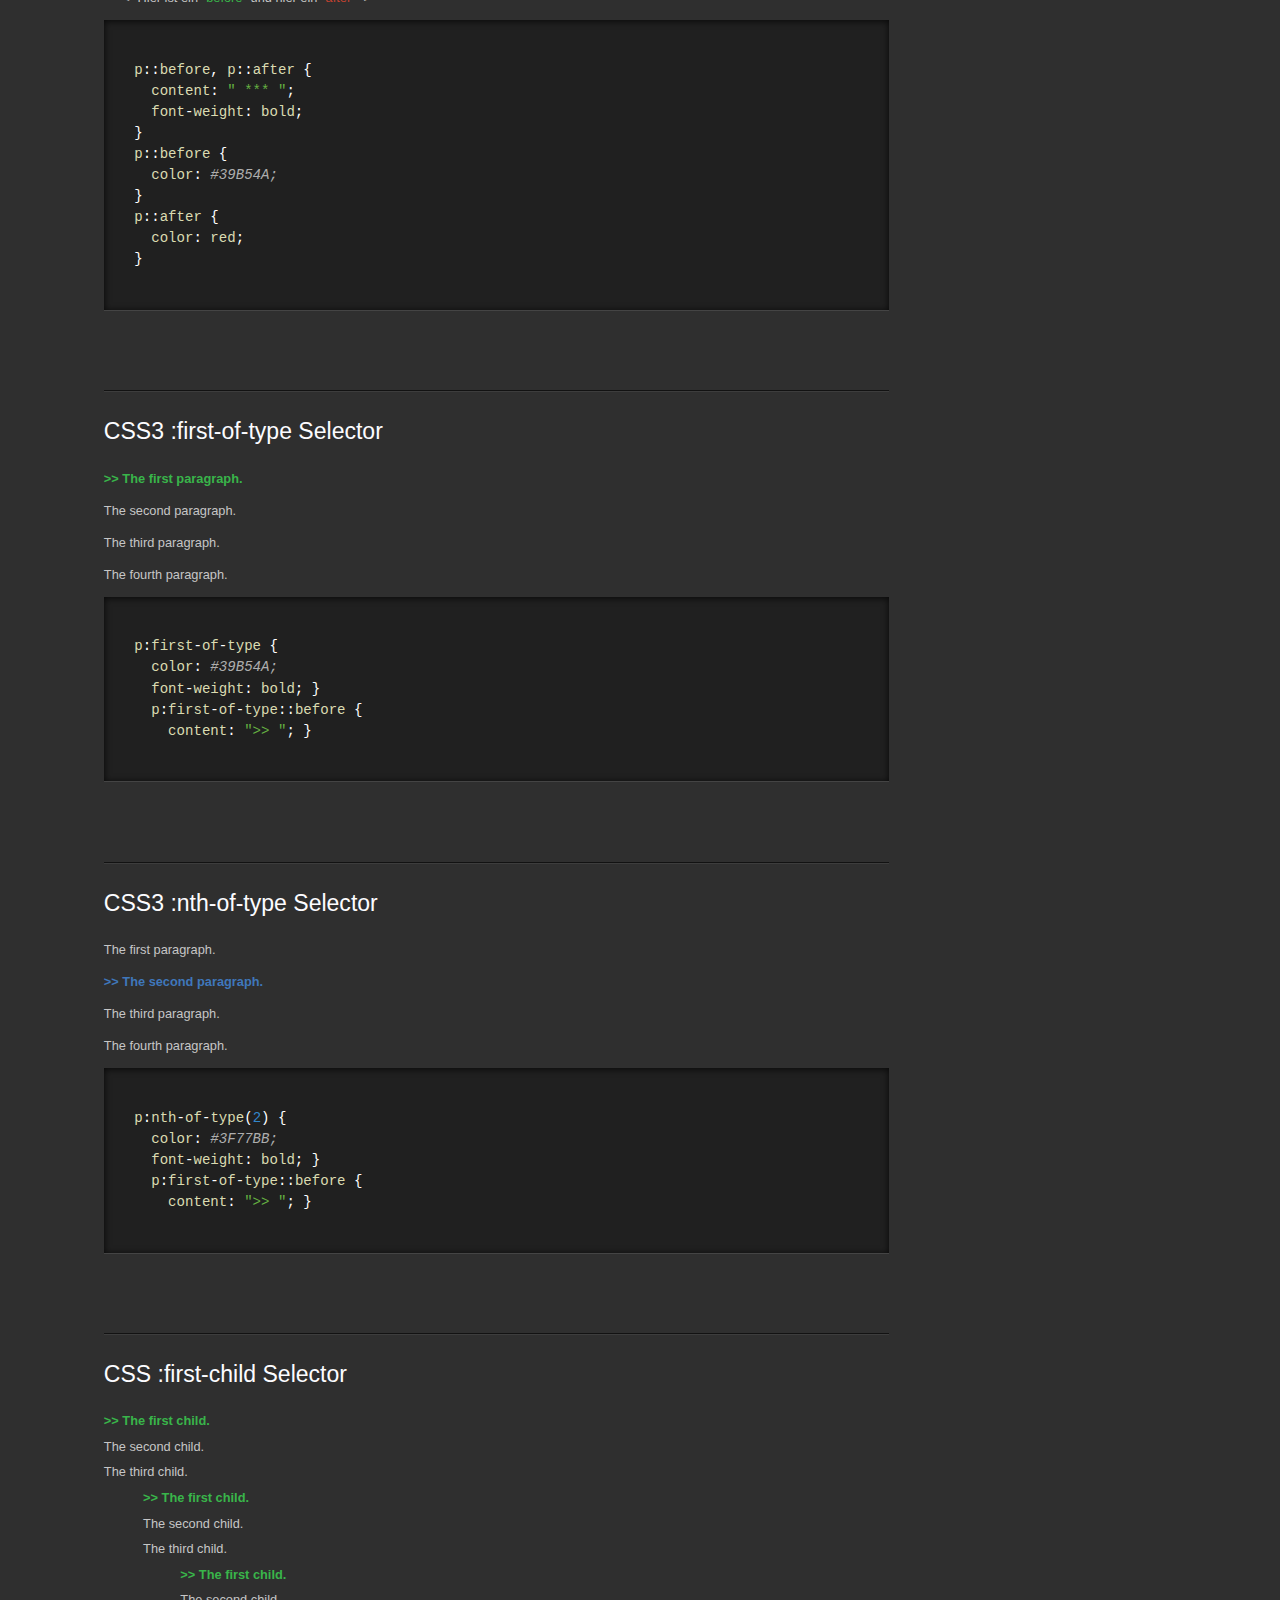
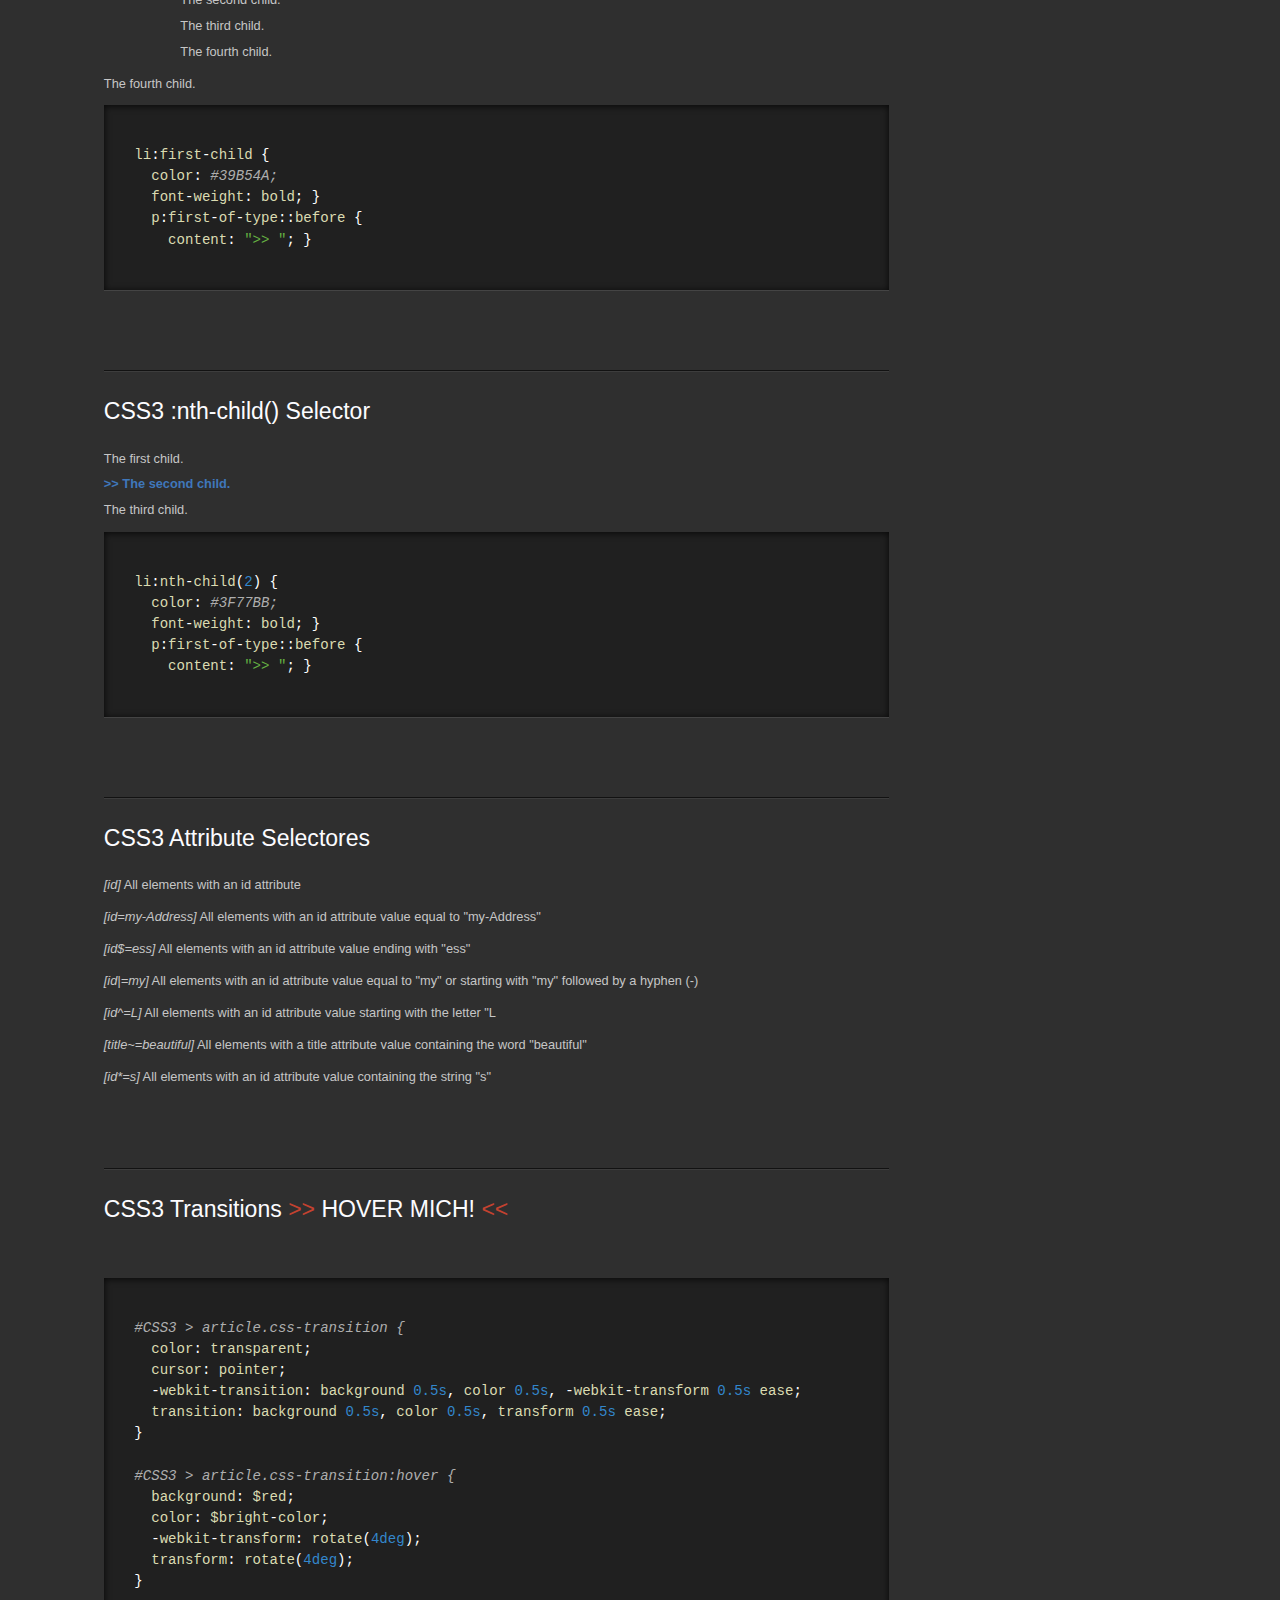
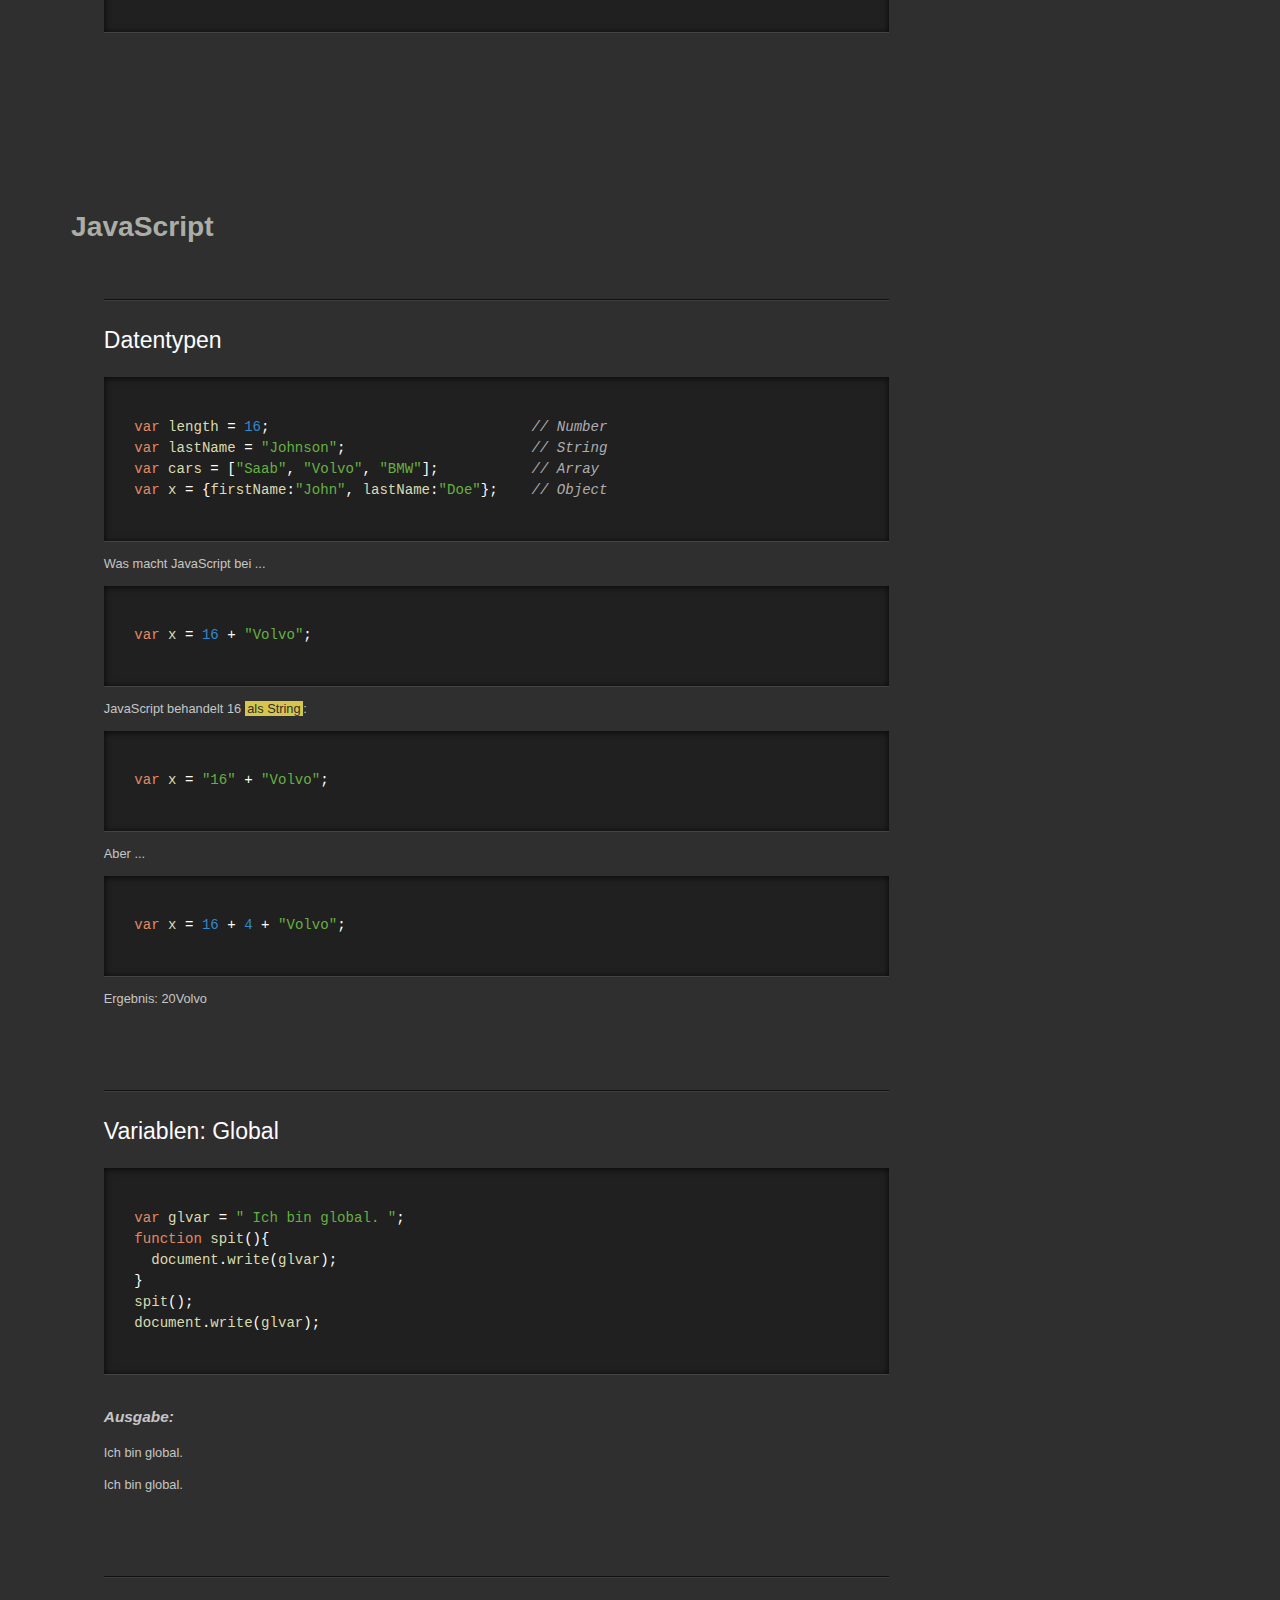
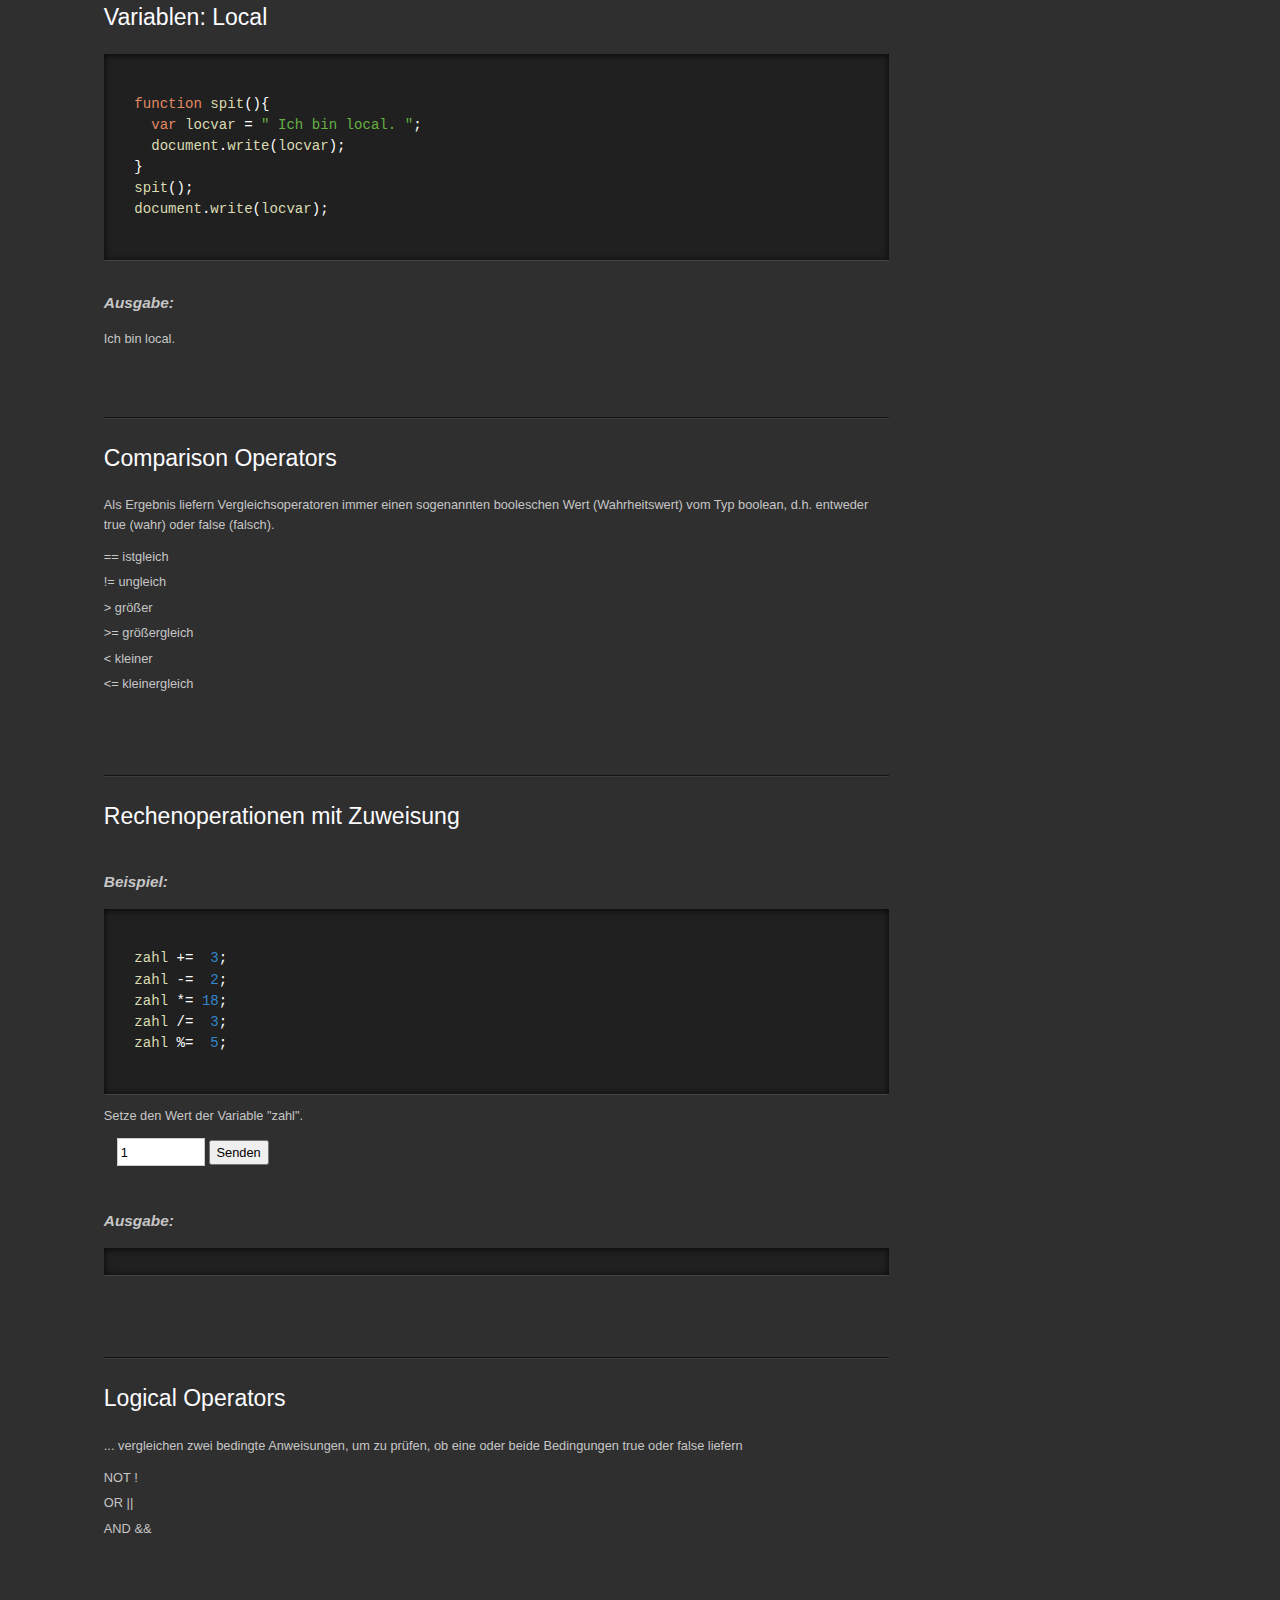
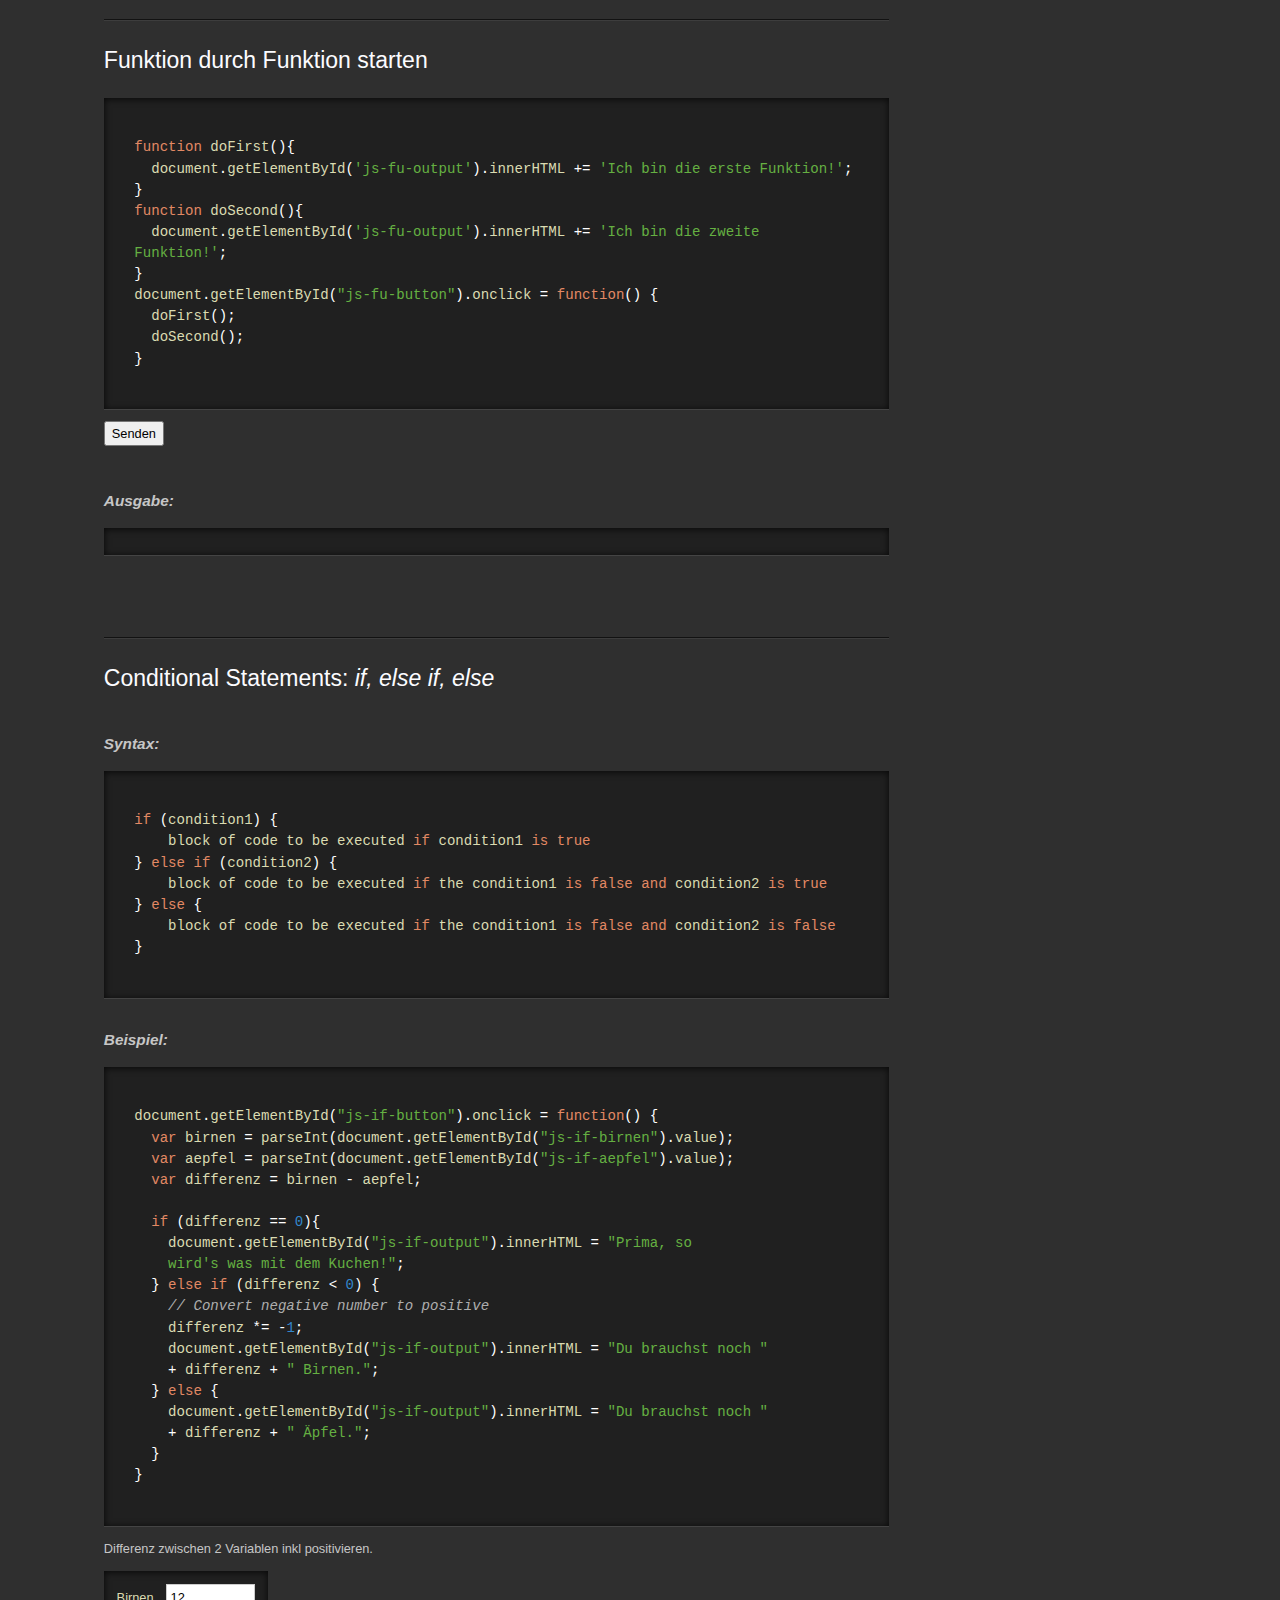
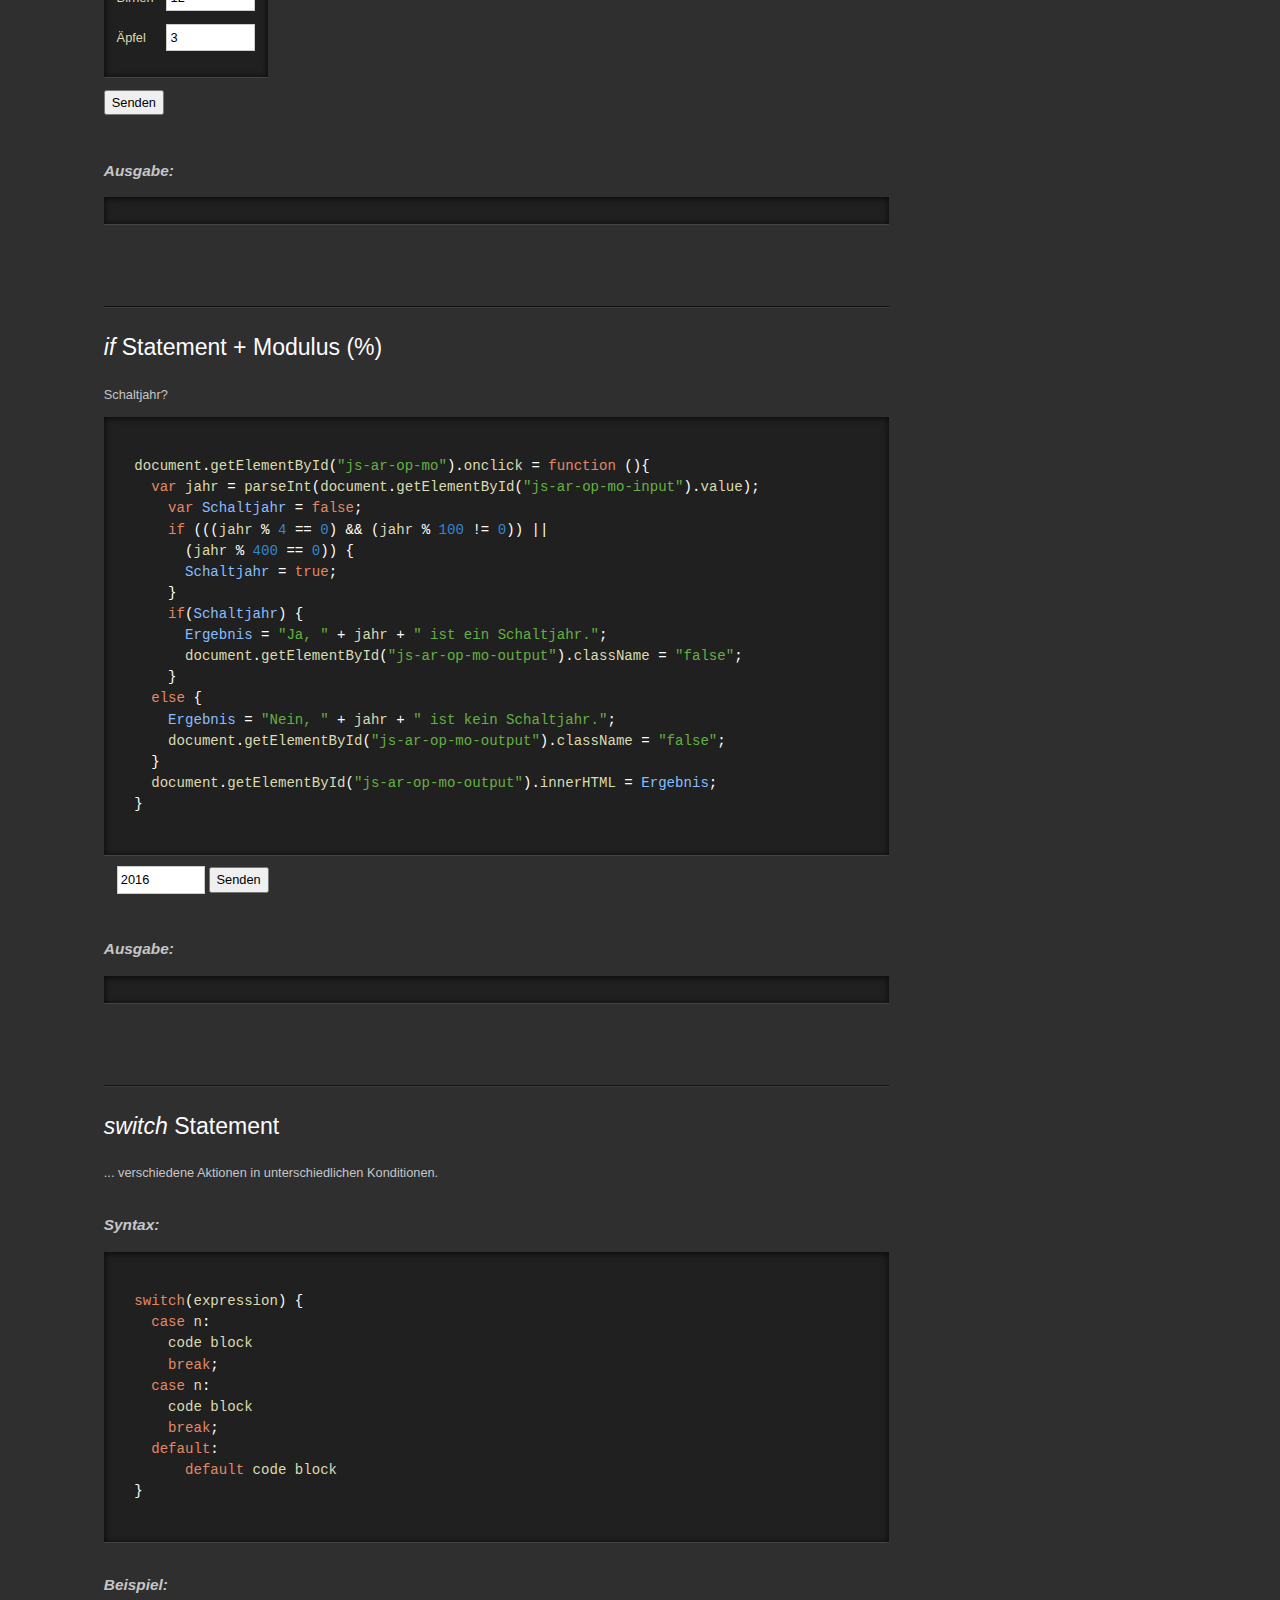
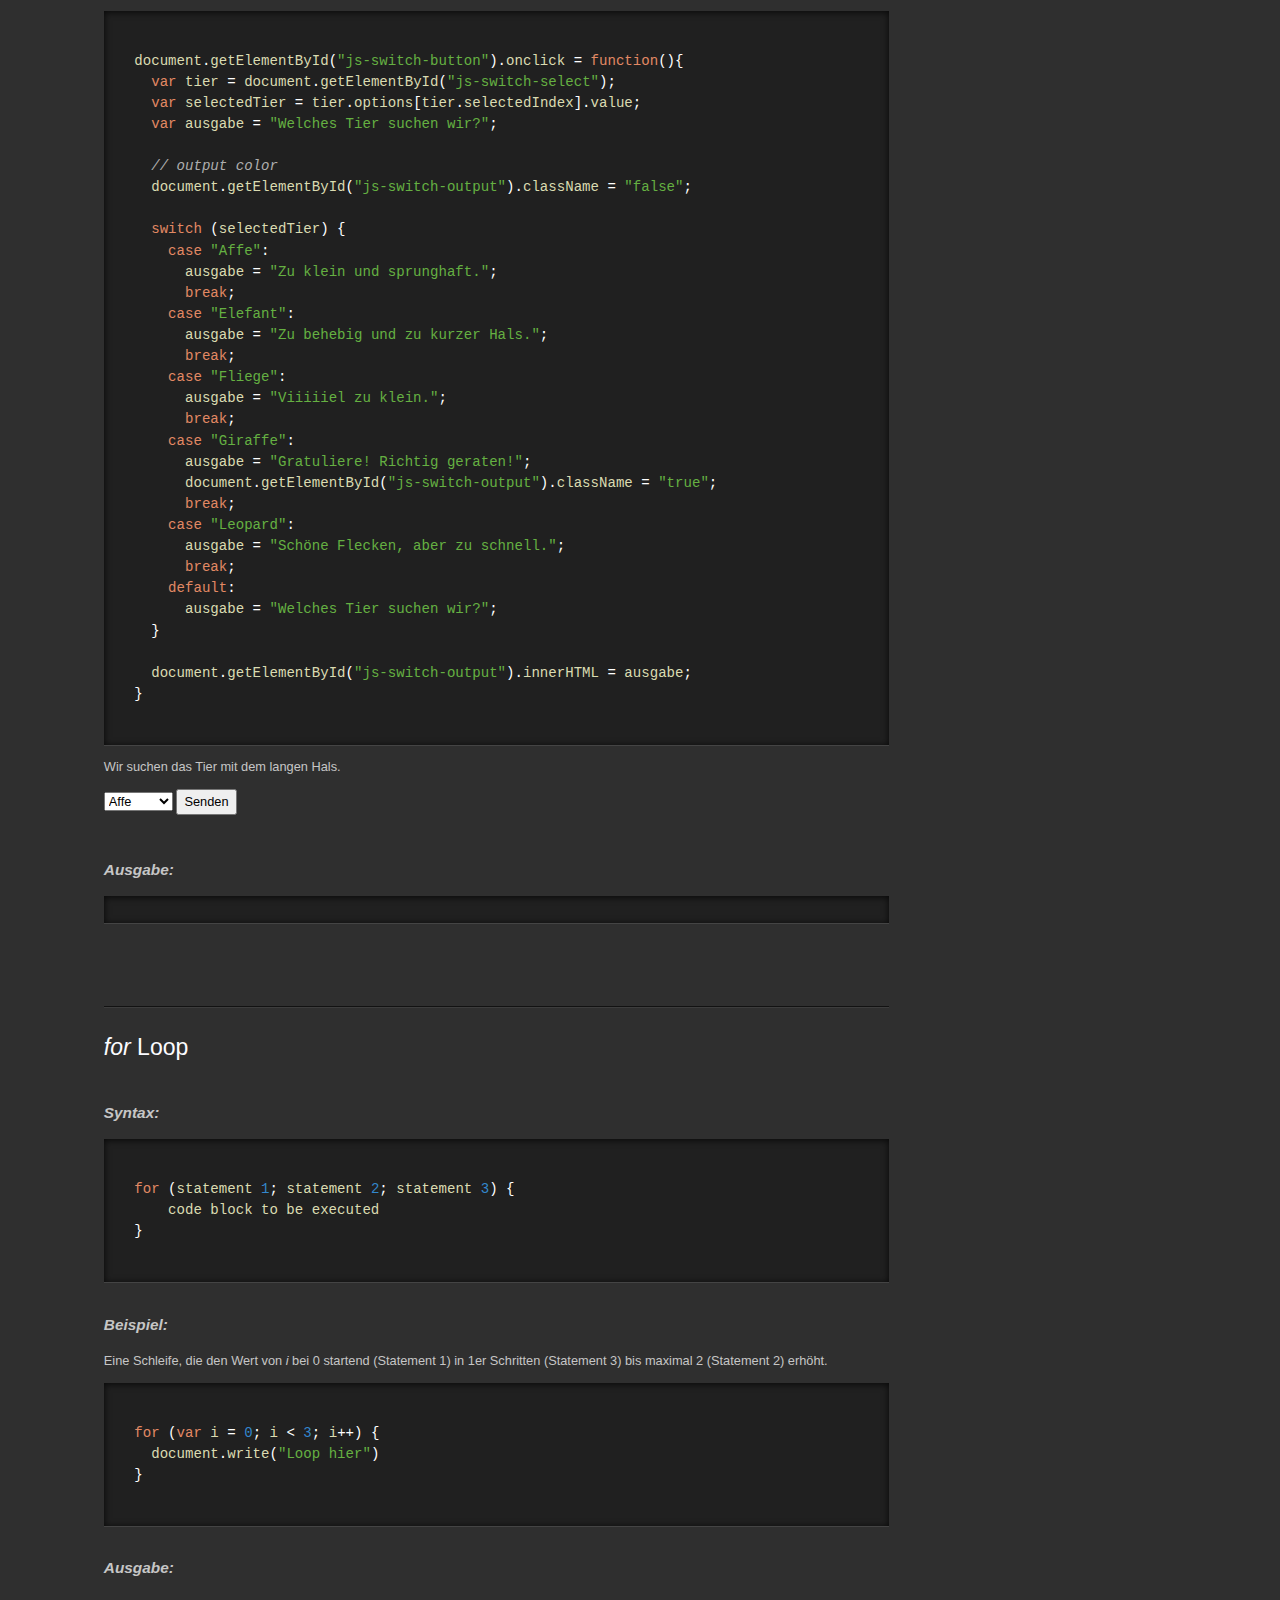
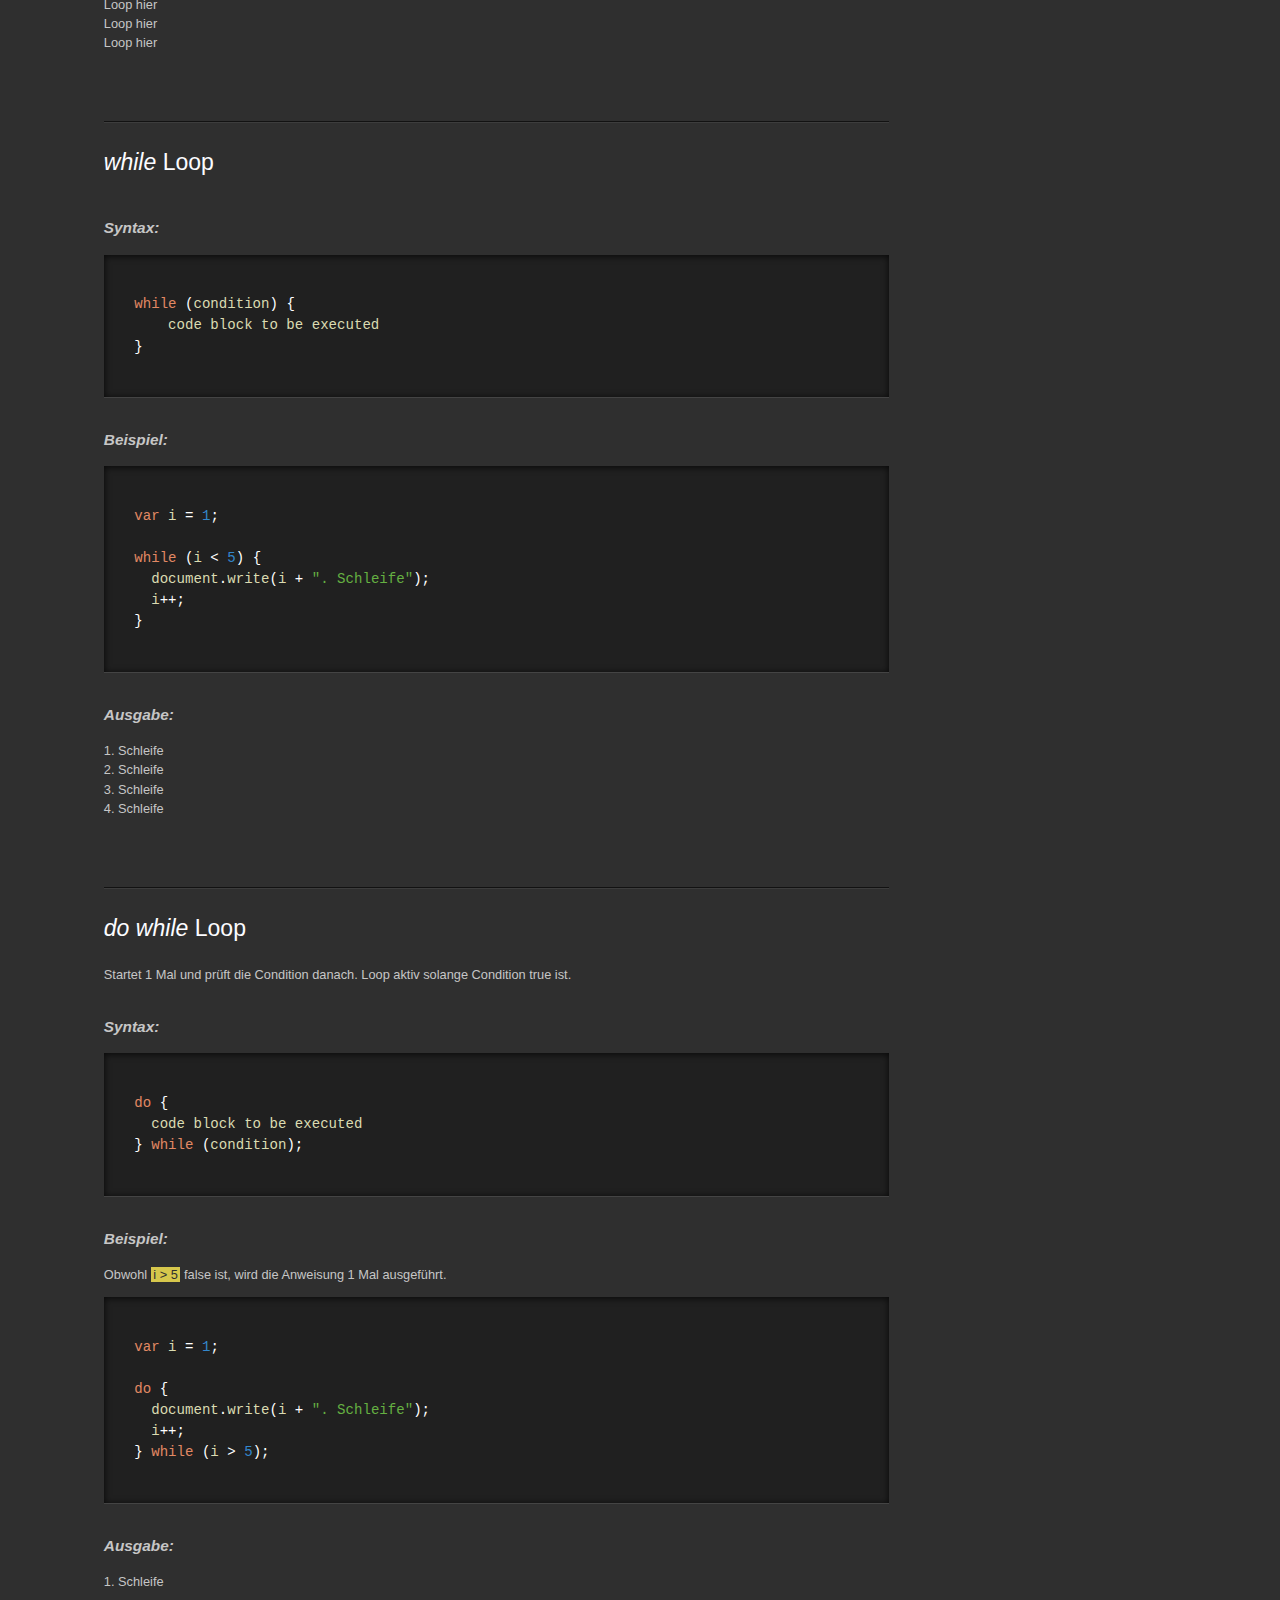
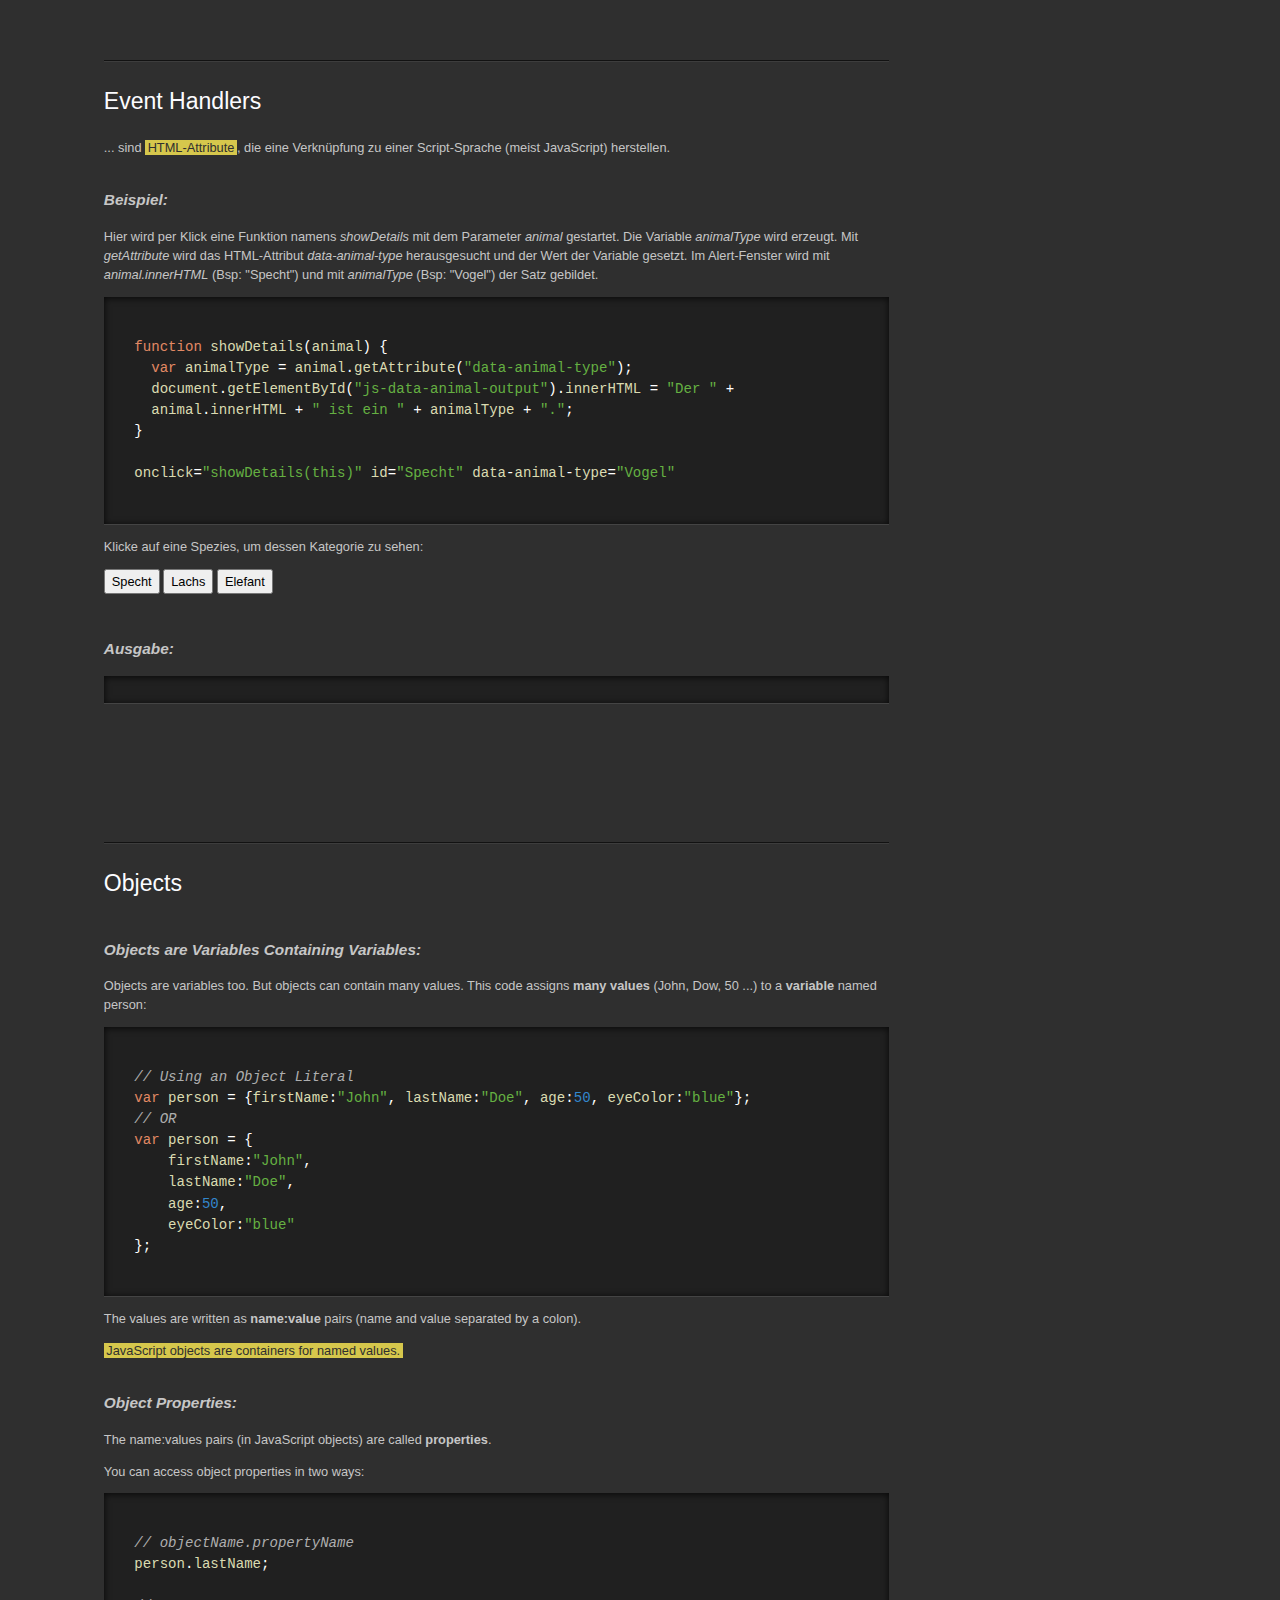
==== commit 62df2dc6: "DaD-Game-v2" ====
--- a/index.html
+++ b/index.html
@@ -1345,15 +1345,24 @@
           <h3>Beispiel</h3>
           <code>
             <pre>
-              &lt;div id="div1" ondrop="ablegen(event)" ondragover="ablegenErlauben(event)"&gt;
-                &lt;p draggable="true" ondragstart="ziehen(event)" id="drag1"&gt;&lt;/p&gt;
-                &lt;p draggable="true" ondragstart="ziehen(event)" id="drag2"&gt;&lt;/p&gt;
-                &lt;p draggable="true" ondragstart="ziehen(event)" id="drag3"&gt;&lt;/p&gt;
-              &lt;/div&gt;
-              &lt;div id="div2" ondrop="ablegen(event)" ondragover="ablegenErlauben(event)"&gt;
-                &lt;p draggable="true" ondragstart="ziehen(event)" id="drag4"&gt;&lt;/p&gt;
-                &lt;p draggable="true" ondragstart="ziehen(event)" id="drag5"&gt;&lt;/p&gt;
-                &lt;p draggable="true" ondragstart="ziehen(event)" id="drag6"&gt;&lt;/p&gt;
+              &lt;div id=dad-div&gt;
+                &lt;div id="dropzone1" ondrop="ablegen(event)" ondragover="ablegenErlauben(event)"&gt;
+                  &lt;p draggable="true" ondragstart="ziehen(event)" id="drag1"&gt;&lt;/p&gt;&lt;/div&gt;
+                &lt;div id="dropzone2" ondrop="ablegen(event)" ondragover="ablegenErlauben(event)"&gt;
+                  &lt;p draggable="true" ondragstart="ziehen(event)" id="drag2"&gt;&lt;/p&gt;&lt;/div&gt;
+                &lt;div id="dropzone3" ondrop="ablegen(event)" ondragover="ablegenErlauben(event)"&gt;
+                  &lt;p draggable="true" ondragstart="ziehen(event)" id="drag3"&gt;&lt;/p&gt;&lt;/div&gt;
+                &lt;div id="dropzone4" ondrop="ablegen(event)" ondragover="ablegenErlauben(event)"&gt;
+                  &lt;p draggable="true" ondragstart="ziehen(event)" id="drag4"&gt;&lt;/p&gt;&lt;/div&gt;
+                &lt;div id="dropzone5" ondrop="ablegen(event)" ondragover="ablegenErlauben(event)"&gt;
+                  &lt;p draggable="true" ondragstart="ziehen(event)" id="drag5"&gt;&lt;/p&gt;&lt;/div&gt;
+                &lt;div id="dropzone6" ondrop="ablegen(event)" ondragover="ablegenErlauben(event)"&gt;
+                  &lt;p draggable="true" ondragstart="ziehen(event)" id="drag6"&gt;&lt;/p&gt;&lt;/div&gt;
+                &lt;div id="dropzone7" ondrop="ablegen(event)" ondragover="ablegenErlauben(event)"&gt;
+                  &lt;p draggable="true" ondragstart="ziehen(event)" id="drag7"&gt;&lt;/p&gt;&lt;/div&gt;
+                &lt;div id="dropzone8" ondrop="ablegen(event)" ondragover="ablegenErlauben(event)"&gt;
+                  &lt;p draggable="true" ondragstart="ziehen(event)" id="drag8"&gt;&lt;/p&gt;&lt;/div&gt;
+                &lt;div id="dropzone9" ondrop="ablegen(event)" ondragover="ablegenErlauben(event)"&gt;&lt;/div&gt;
               &lt;/div&gt;
             </pre>
           </code>
@@ -1368,36 +1377,50 @@
               }
 
               function ablegen(ev) {
-                ev.preventDefault();
-                var data = ev.dataTransfer.getData('text');
-                ev.target.appendChild(document.getElementById(data));
+                if (ev.target.hasChildNodes()) {
+                  console.log("Hat Kind.")
+                  return;
+                } else {
+                  ev.preventDefault();
+                  var data = ev.dataTransfer.getData('text');
+                  ev.target.appendChild(document.getElementById(data));
+                  console.log("Hat kein Kind.")
+                }
               }
             </pre>
           </code>
           <h3>Ausgabe 2</h3>
           <div id=dad-div>
-            <div id="dropzone1" ondrop="ablegen(event)" ondragover="ablegenErlauben(event)">
+            <div id="dropzone1">
               <p draggable="true" ondragstart="ziehen(event)" id="drag1"></p></div>
-            <div id="dropzone2" ondrop="ablegen(event)" ondragover="ablegenErlauben(event)">
+            <div id="dropzone2">
               <p draggable="true" ondragstart="ziehen(event)" id="drag2"></p></div>
-            <div id="dropzone3" ondrop="ablegen(event)" ondragover="ablegenErlauben(event)">
+            <div id="dropzone3">
               <p draggable="true" ondragstart="ziehen(event)" id="drag3"></p></div>
-            <div id="dropzone4" ondrop="ablegen(event)" ondragover="ablegenErlauben(event)">
+            <div id="dropzone4">
               <p draggable="true" ondragstart="ziehen(event)" id="drag4"></p></div>
-            <div id="dropzone5" ondrop="ablegen(event)" ondragover="ablegenErlauben(event)">
+            <div id="dropzone5">
               <p draggable="true" ondragstart="ziehen(event)" id="drag5"></p></div>
-            <div id="dropzone6" ondrop="ablegen(event)" ondragover="ablegenErlauben(event)">
+            <div id="dropzone6">
               <p draggable="true" ondragstart="ziehen(event)" id="drag6"></p></div>
-            <div id="dropzone7" ondrop="ablegen(event)" ondragover="ablegenErlauben(event)">
+            <div id="dropzone7">
               <p draggable="true" ondragstart="ziehen(event)" id="drag7"></p></div>
-            <div id="dropzone8" ondrop="ablegen(event)" ondragover="ablegenErlauben(event)">
+            <div id="dropzone8">
               <p draggable="true" ondragstart="ziehen(event)" id="drag8"></p></div>
             <div id="dropzone9" ondrop="ablegen(event)" ondragover="ablegenErlauben(event)"></div>
           </div>
           <script>
           <!--
             function ziehen(ev) {
+              // Name des ausloesenden Objekts
+              name = event.target.id;
+              // Parent des ausloesenden Objektes finden mit ID
+              vater = document.getElementById(name).parentNode.id;
               ev.dataTransfer.setData('text', ev.target.id);
+              // Attribute hinzufuegen(Muss wieder Droppable gesetzt werden)
+              document.getElementById(vater).setAttribute("ondrop", "ablegen(event)");
+              document.getElementById(vater).setAttribute("ondragover", "ablegenErlauben(event)");
+              console.log(name + vater);
             }
 
             function ablegenErlauben(ev) {
@@ -1405,17 +1428,14 @@
             }
 
             function ablegen(ev) {
-              if (ev.target.hasChildNodes()) {
-                console.log("Hat Kind.")
-                return;
-              } else {
-                ev.preventDefault();
-                var data = ev.dataTransfer.getData('text');
-                ev.target.appendChild(document.getElementById(data));
-                console.log("Hat kein Kind.")
-              }
+              ev.preventDefault();
+              var data = ev.dataTransfer.getData('text');
+              ev.target.appendChild(document.getElementById(data));
+              // Entfernen der Attribute nach Ablegen(Sperren des Divs)
+              ev.target.removeAttribute("ondrop");
+              ev.target.removeAttribute("ondragover");
+              console.log(name + vater);
             }
-
           //-->
           </script>
         </article>
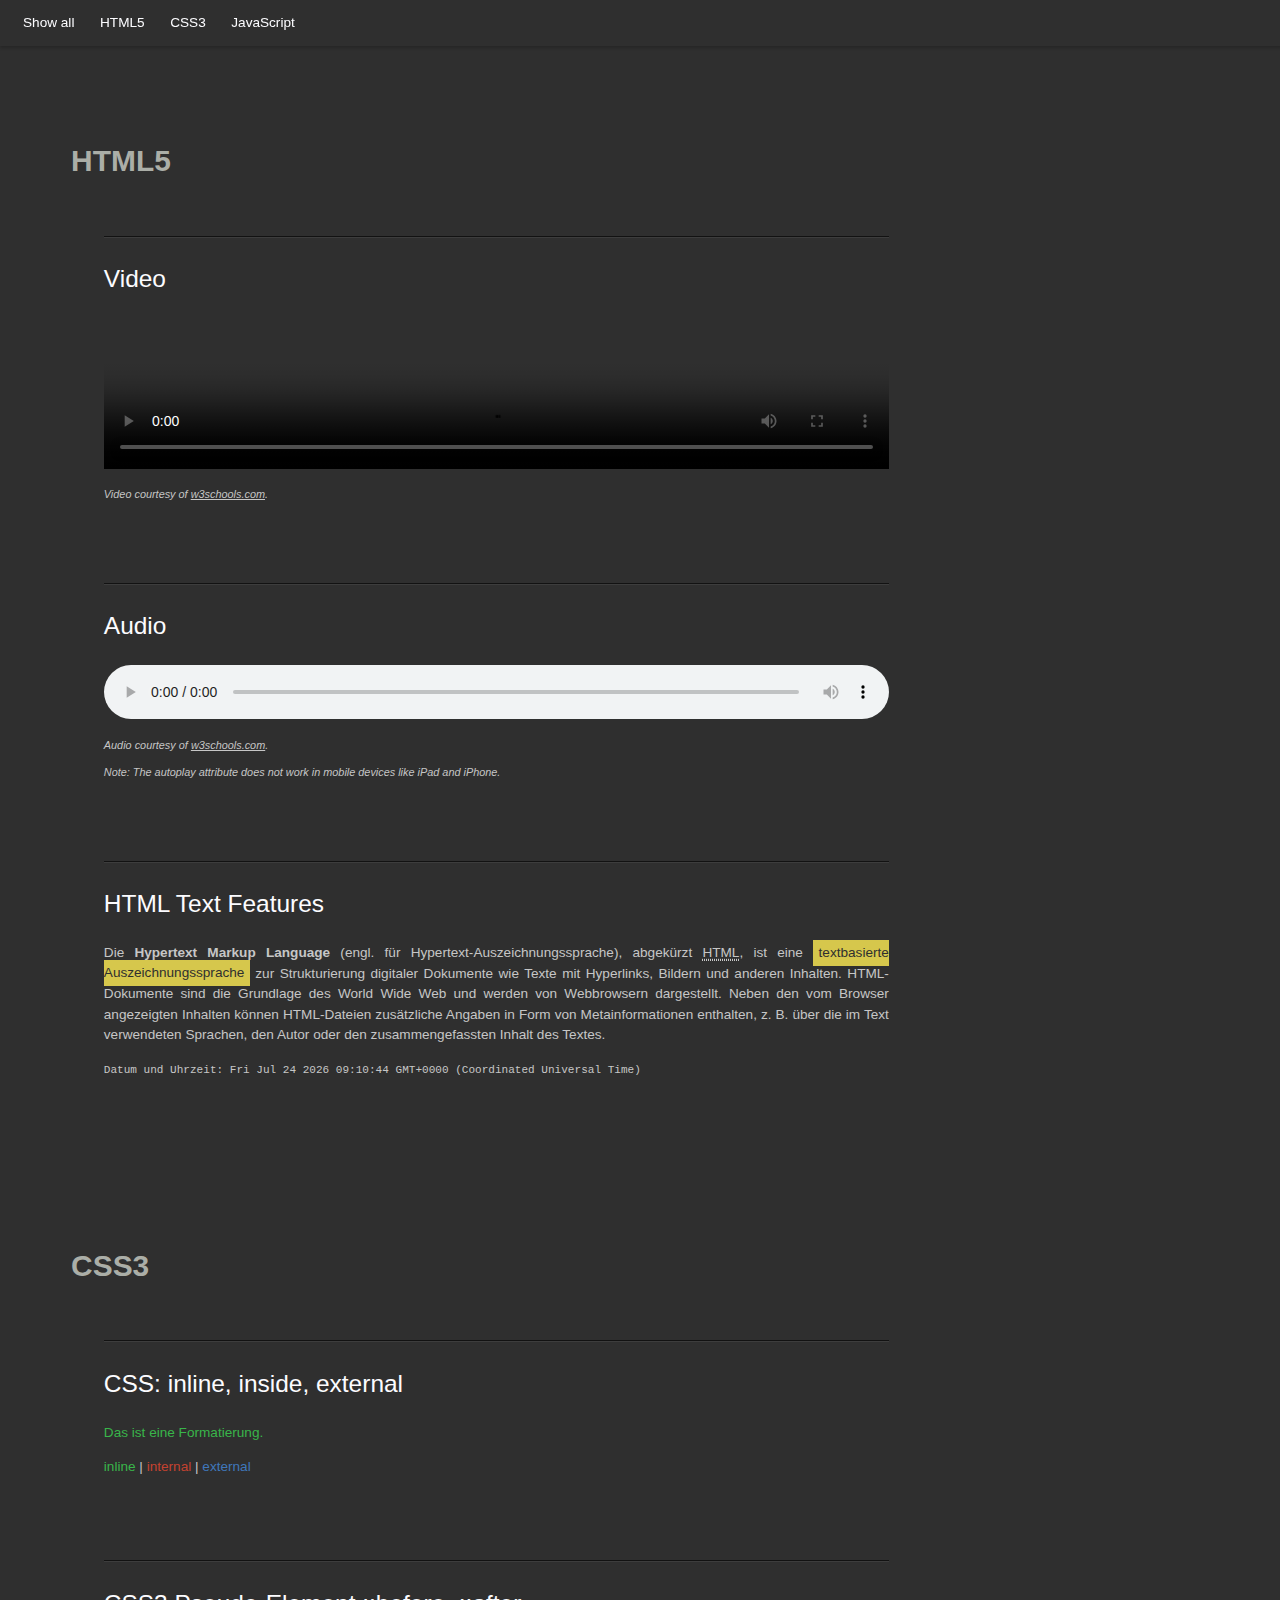
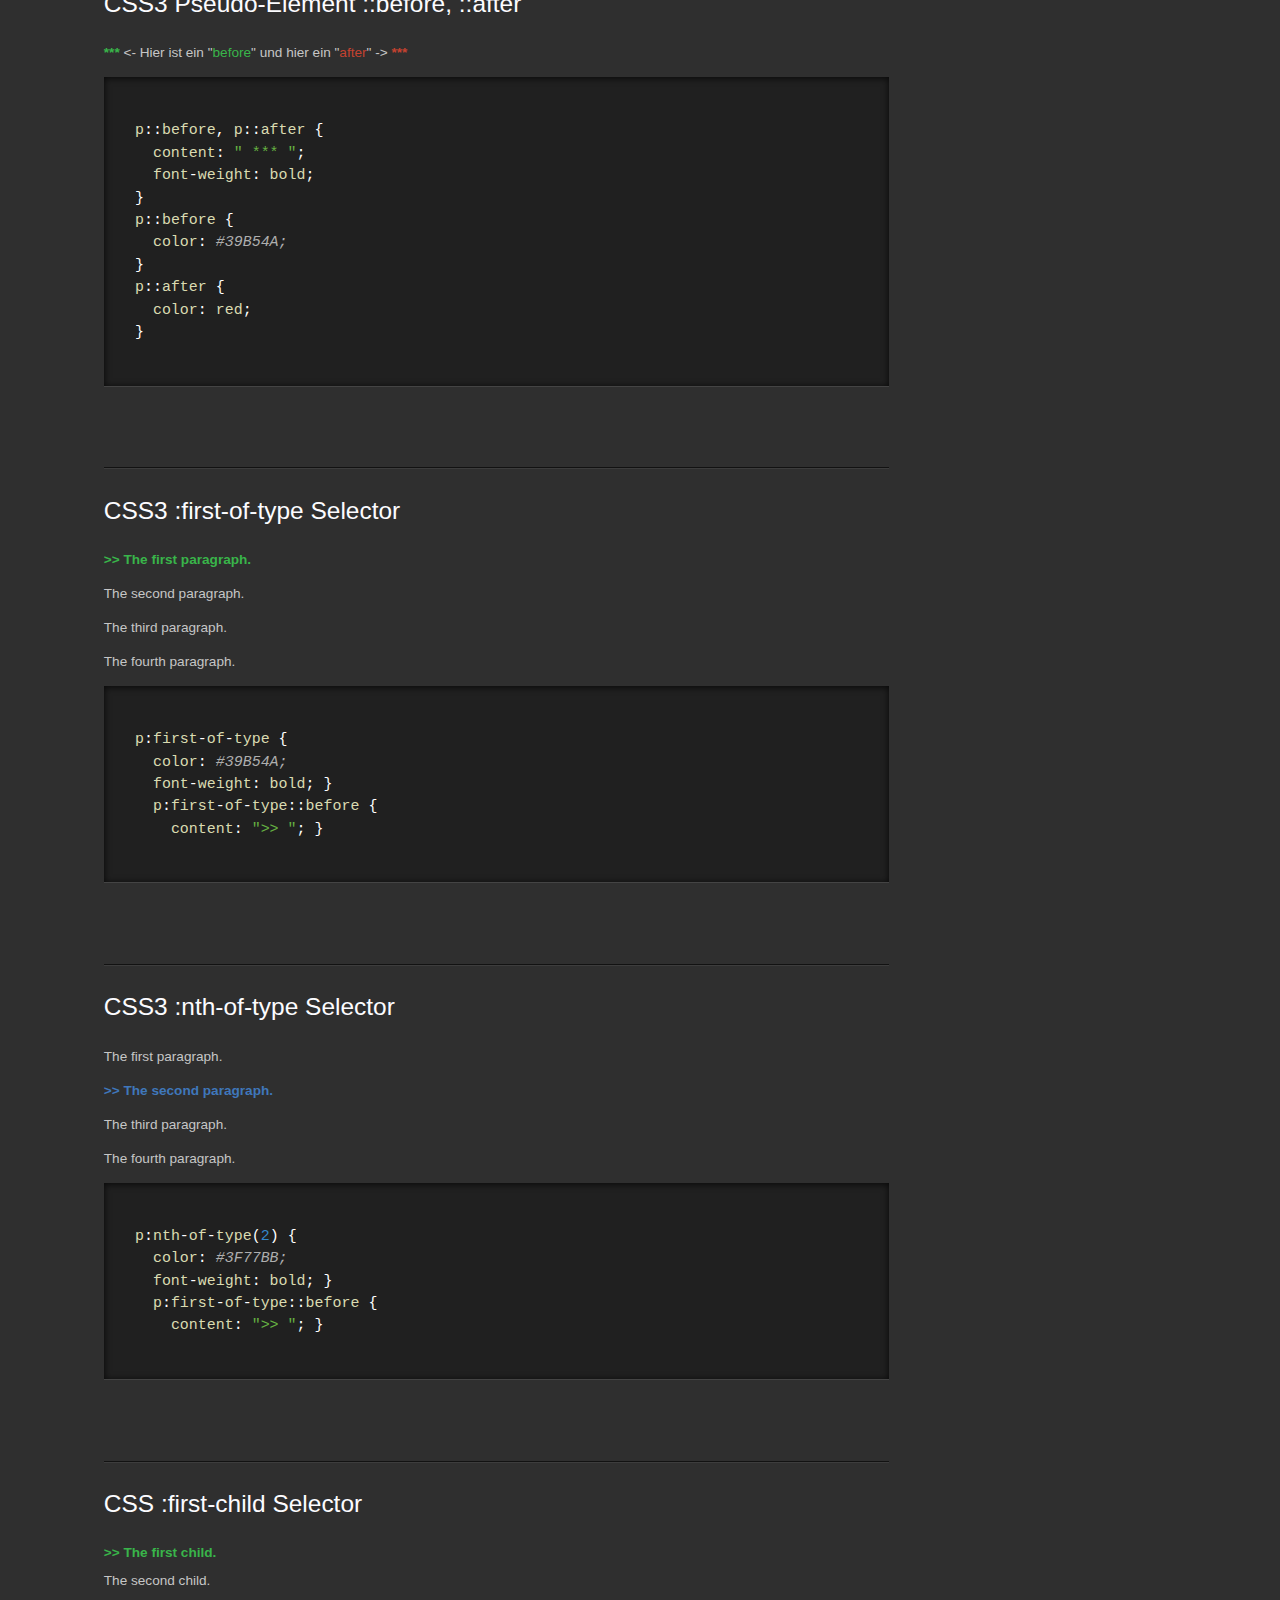
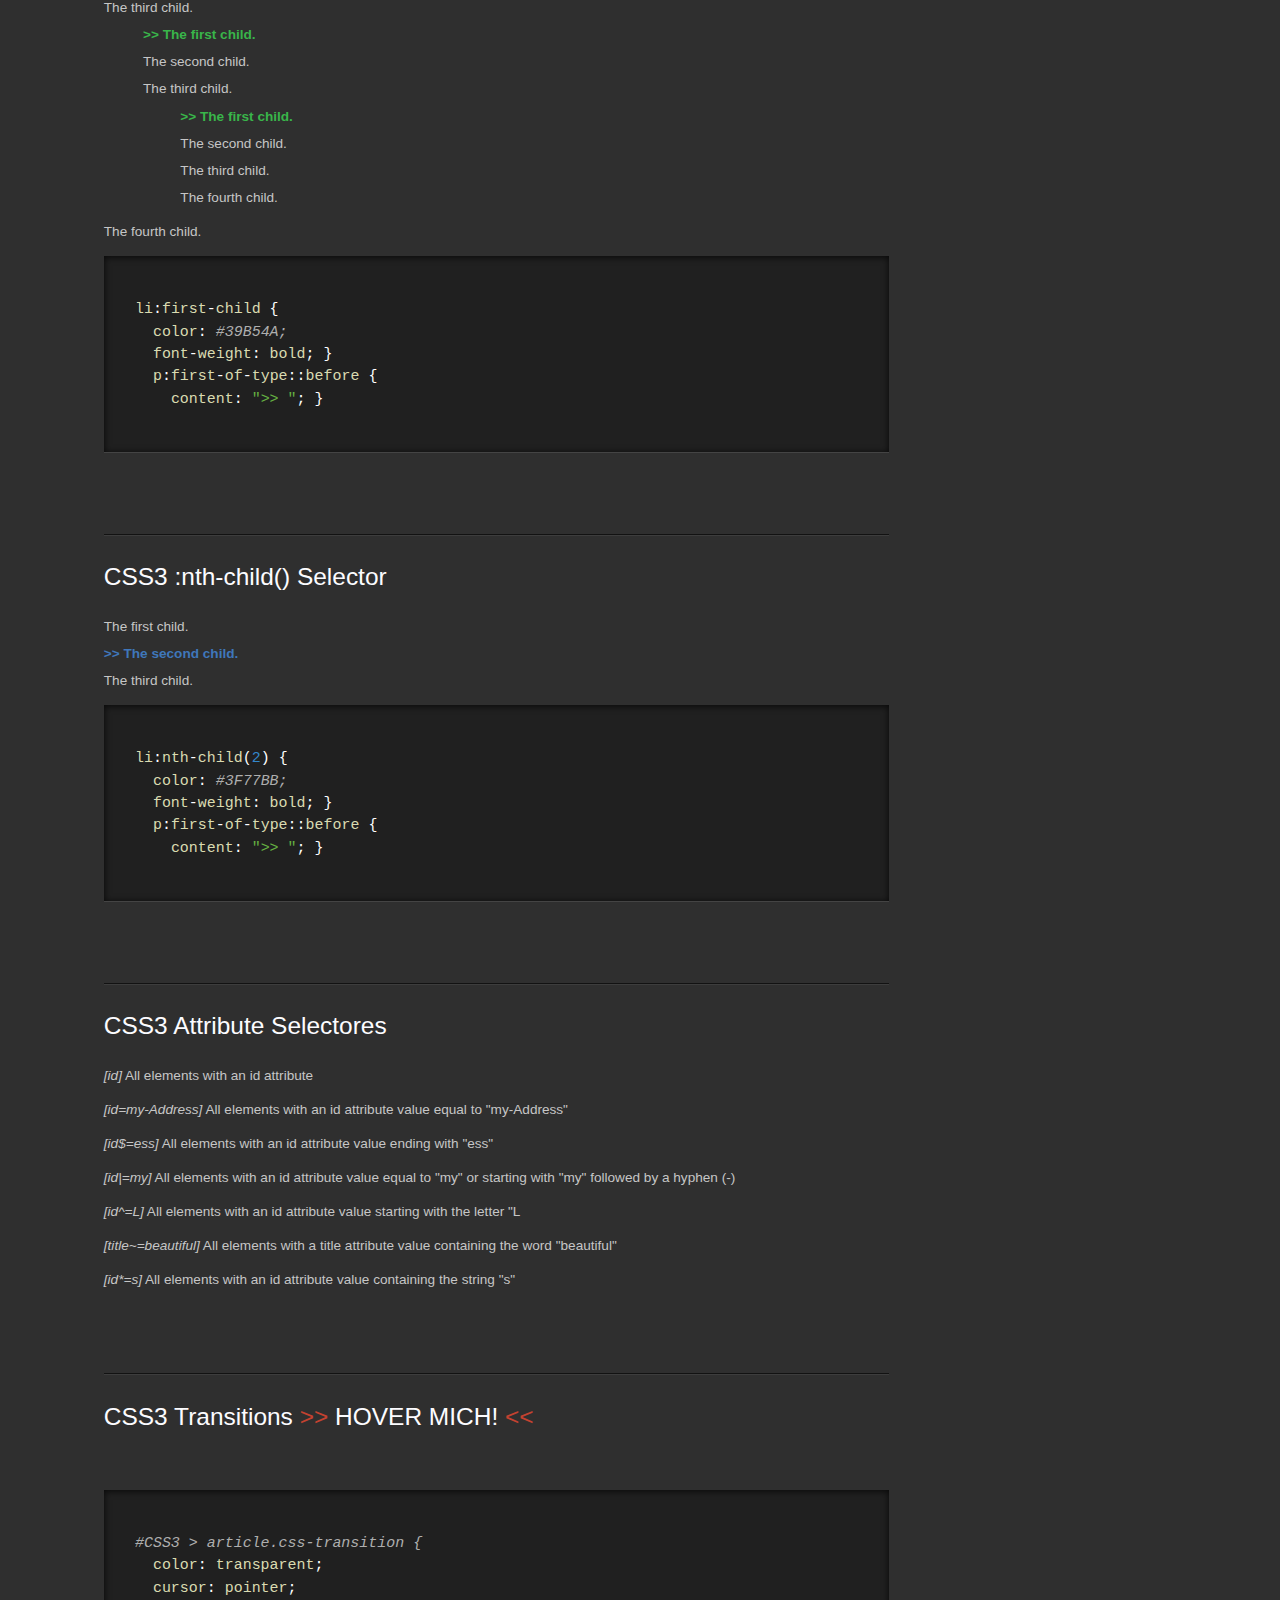
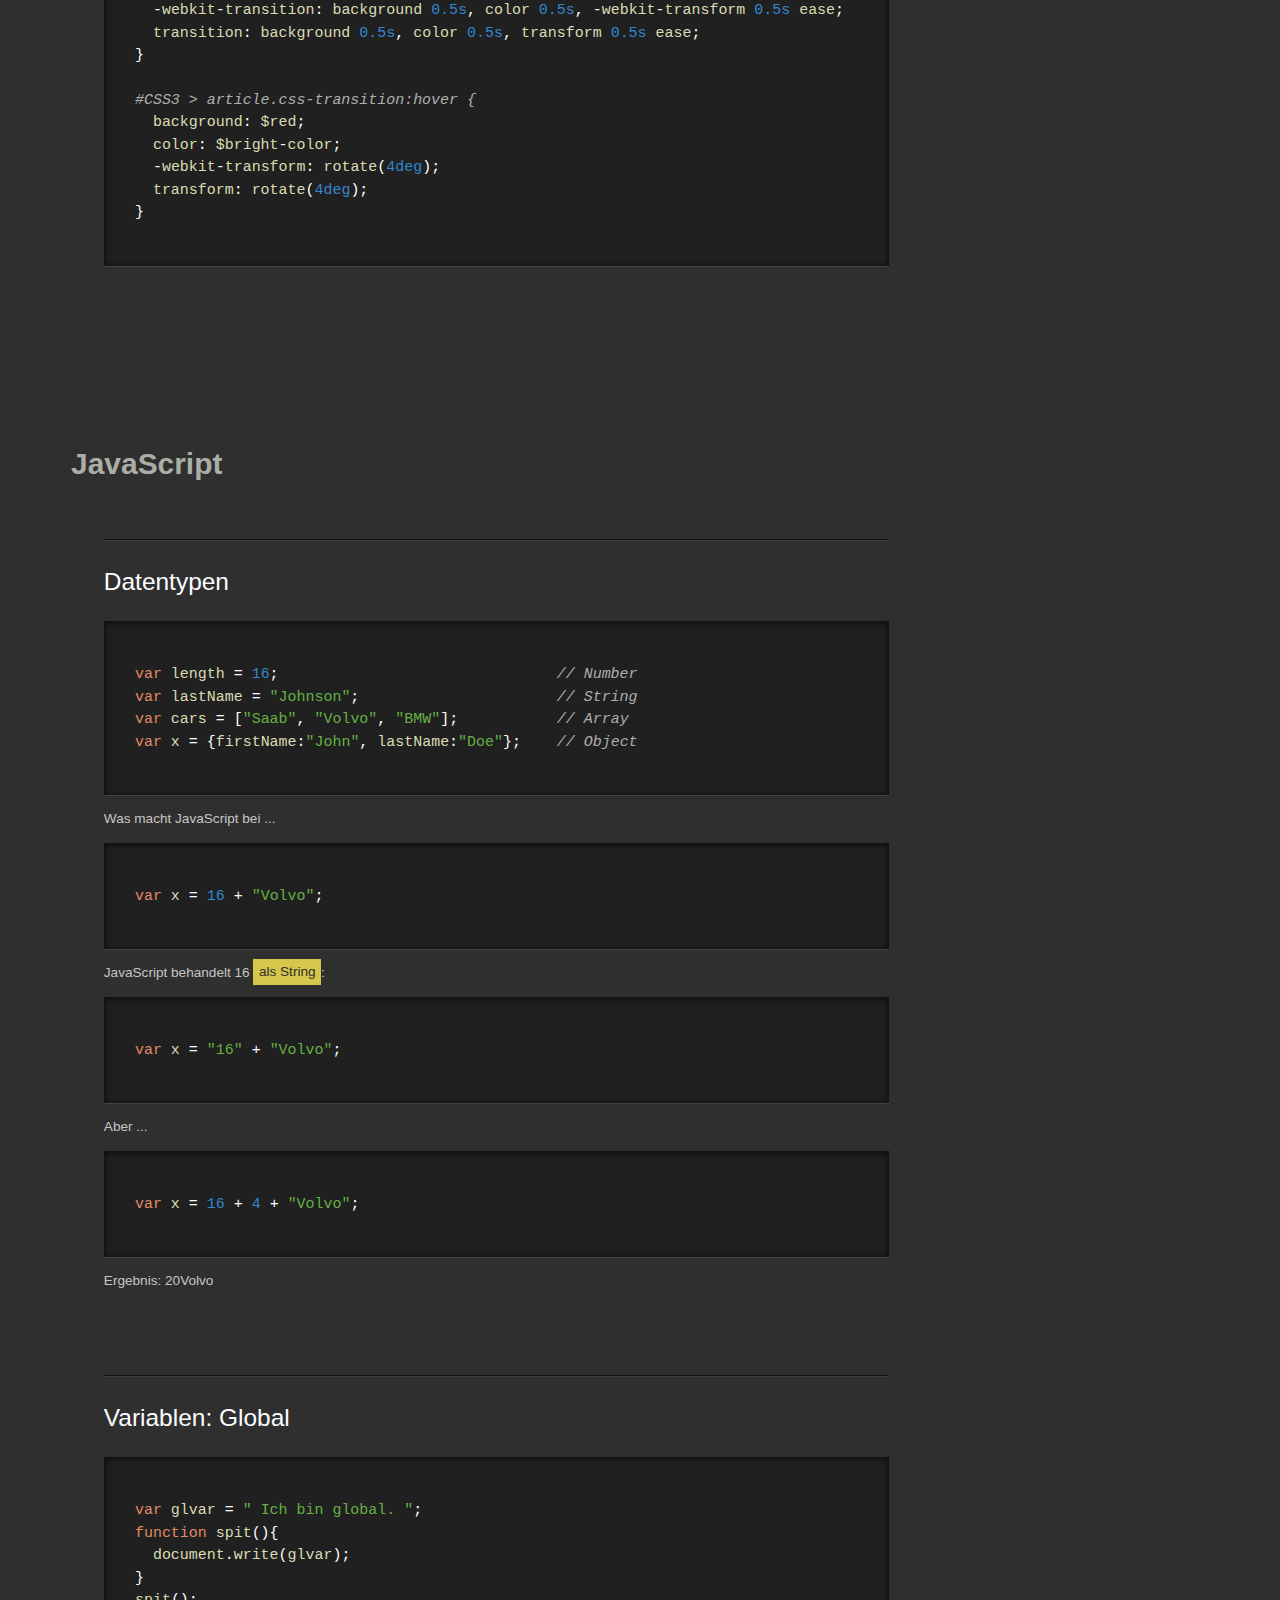
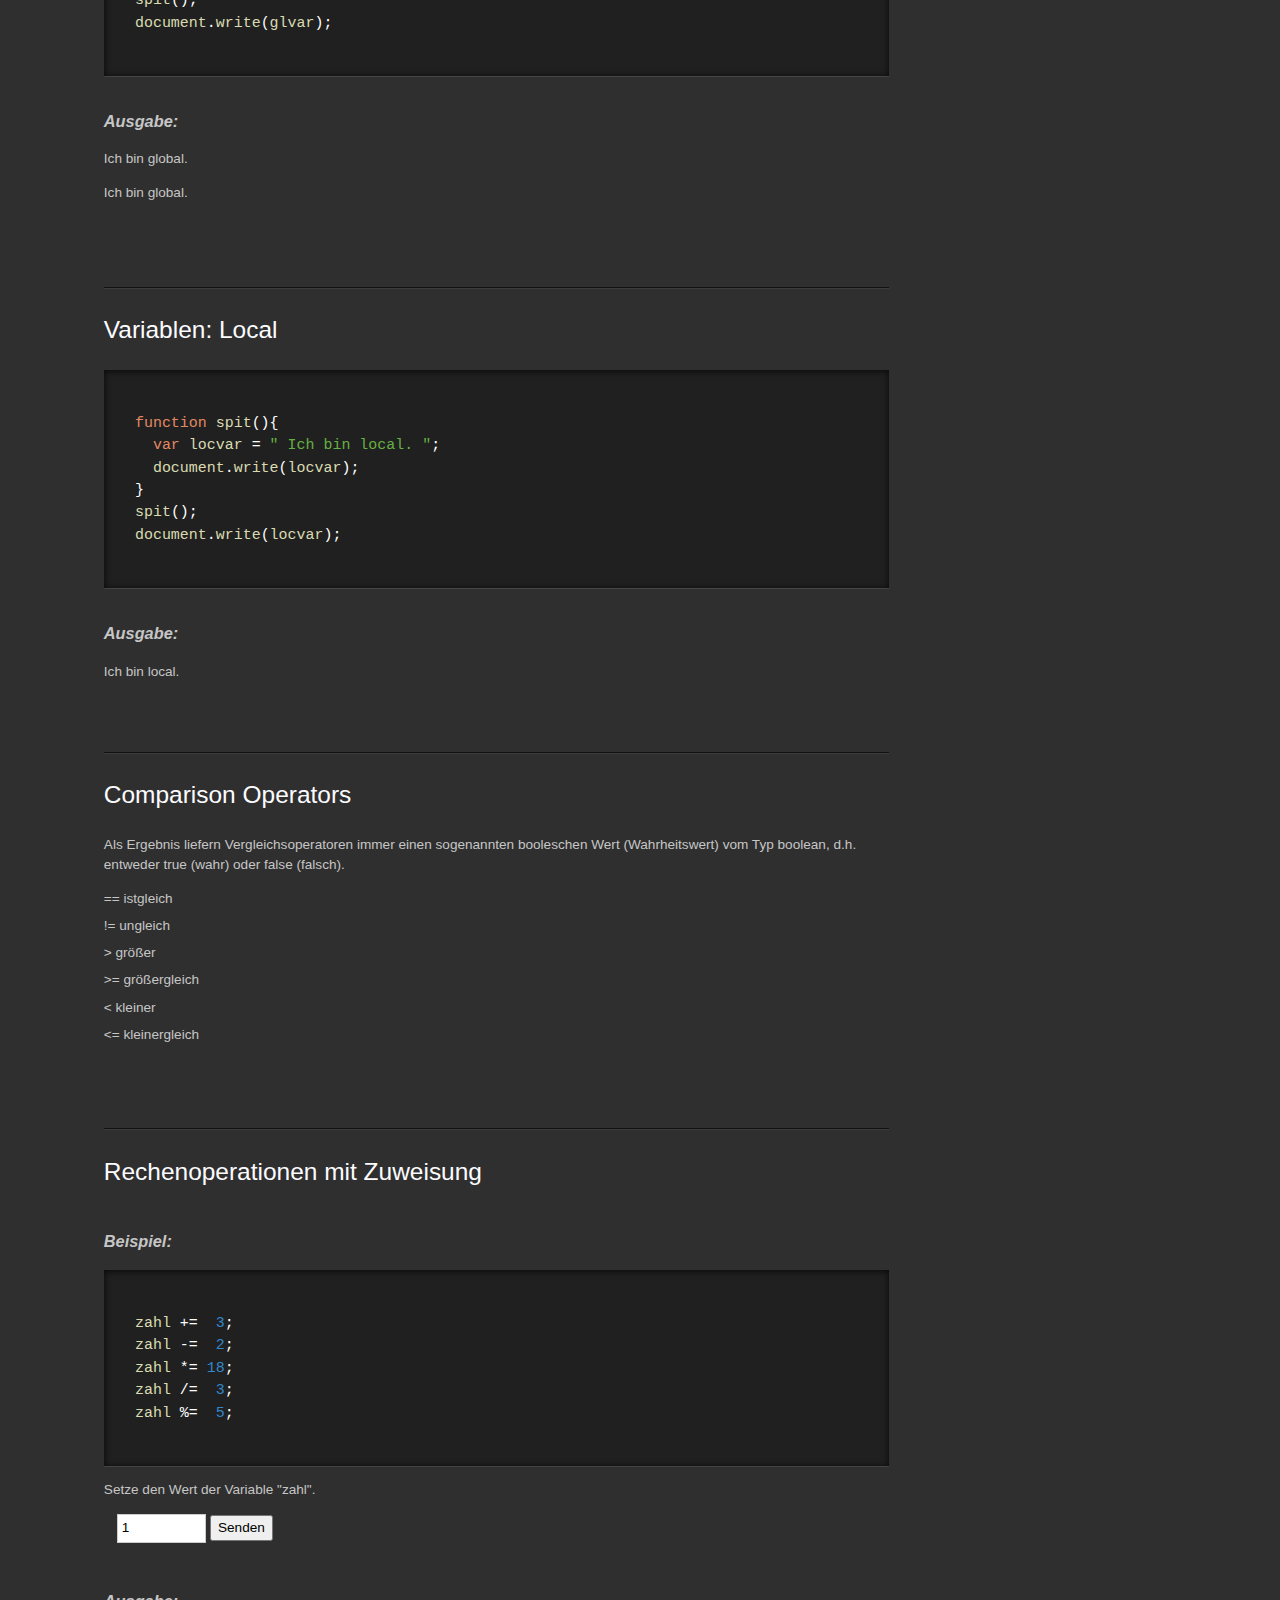
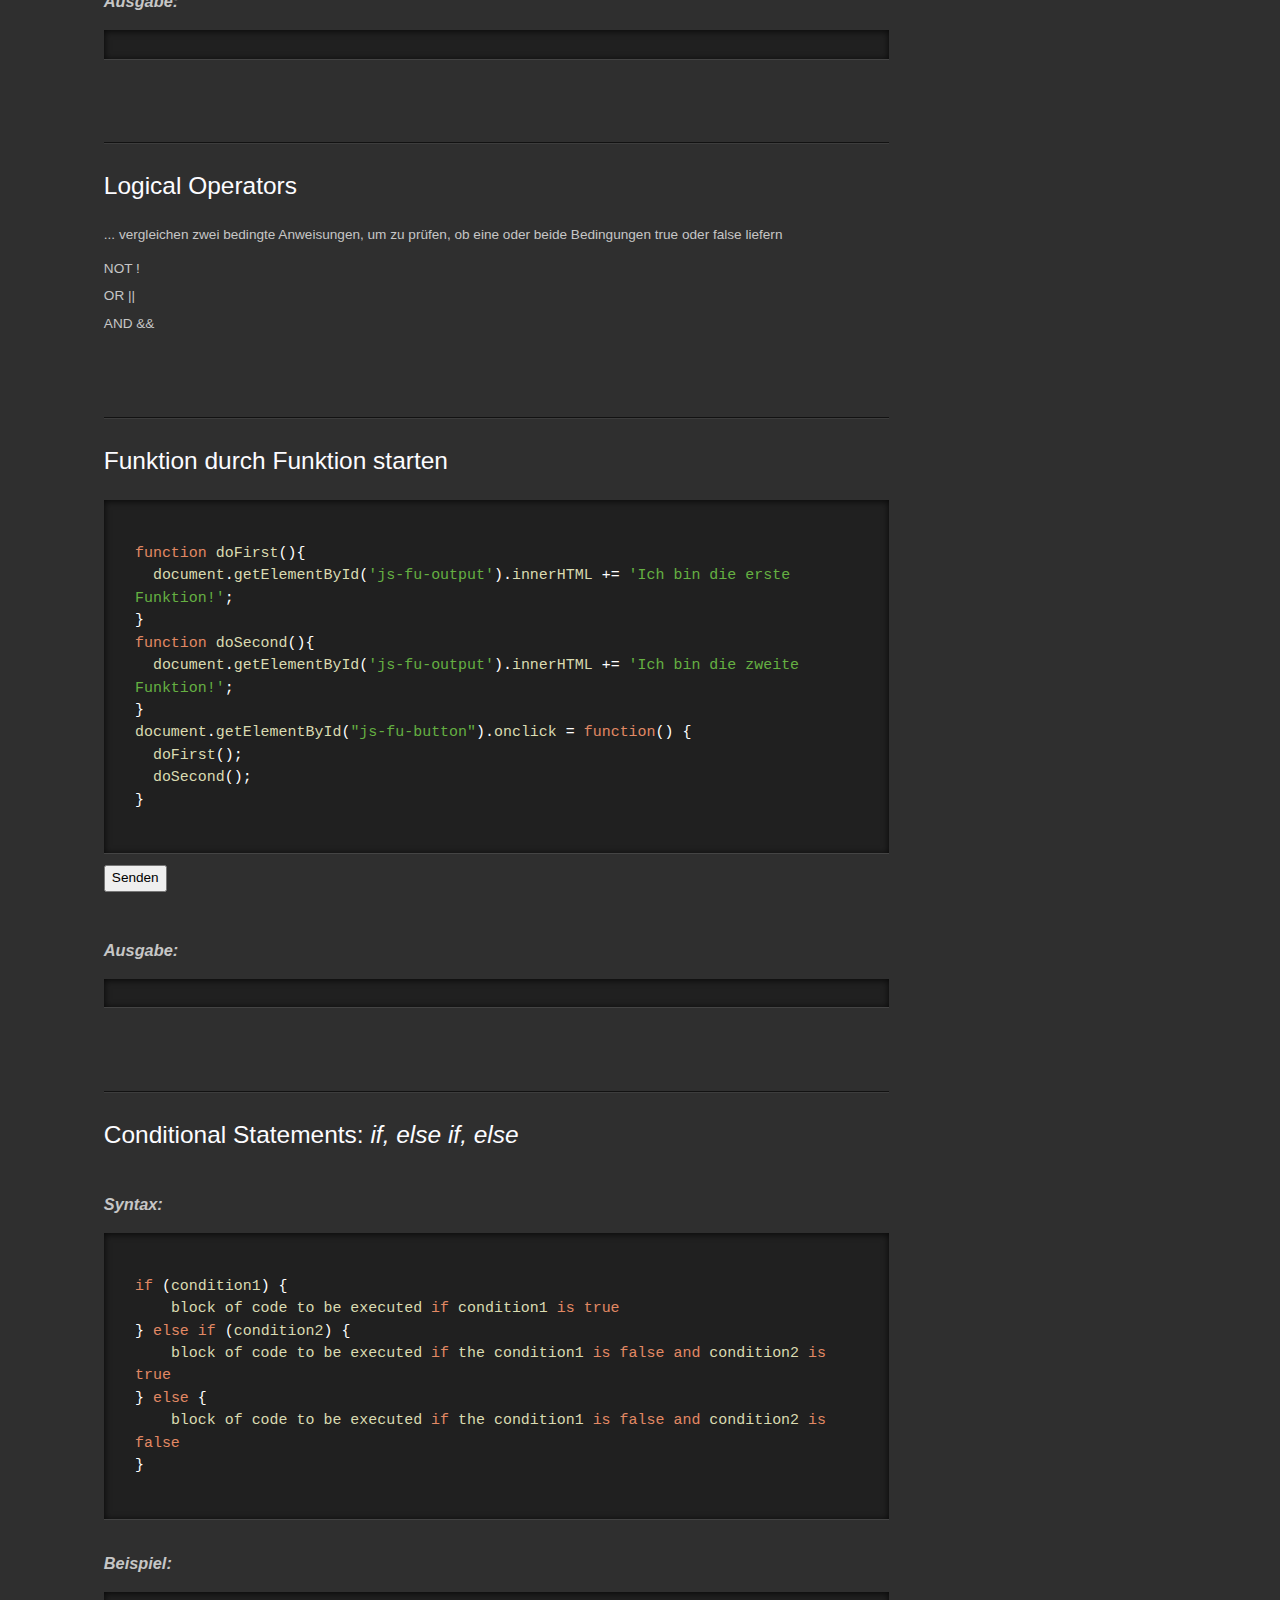
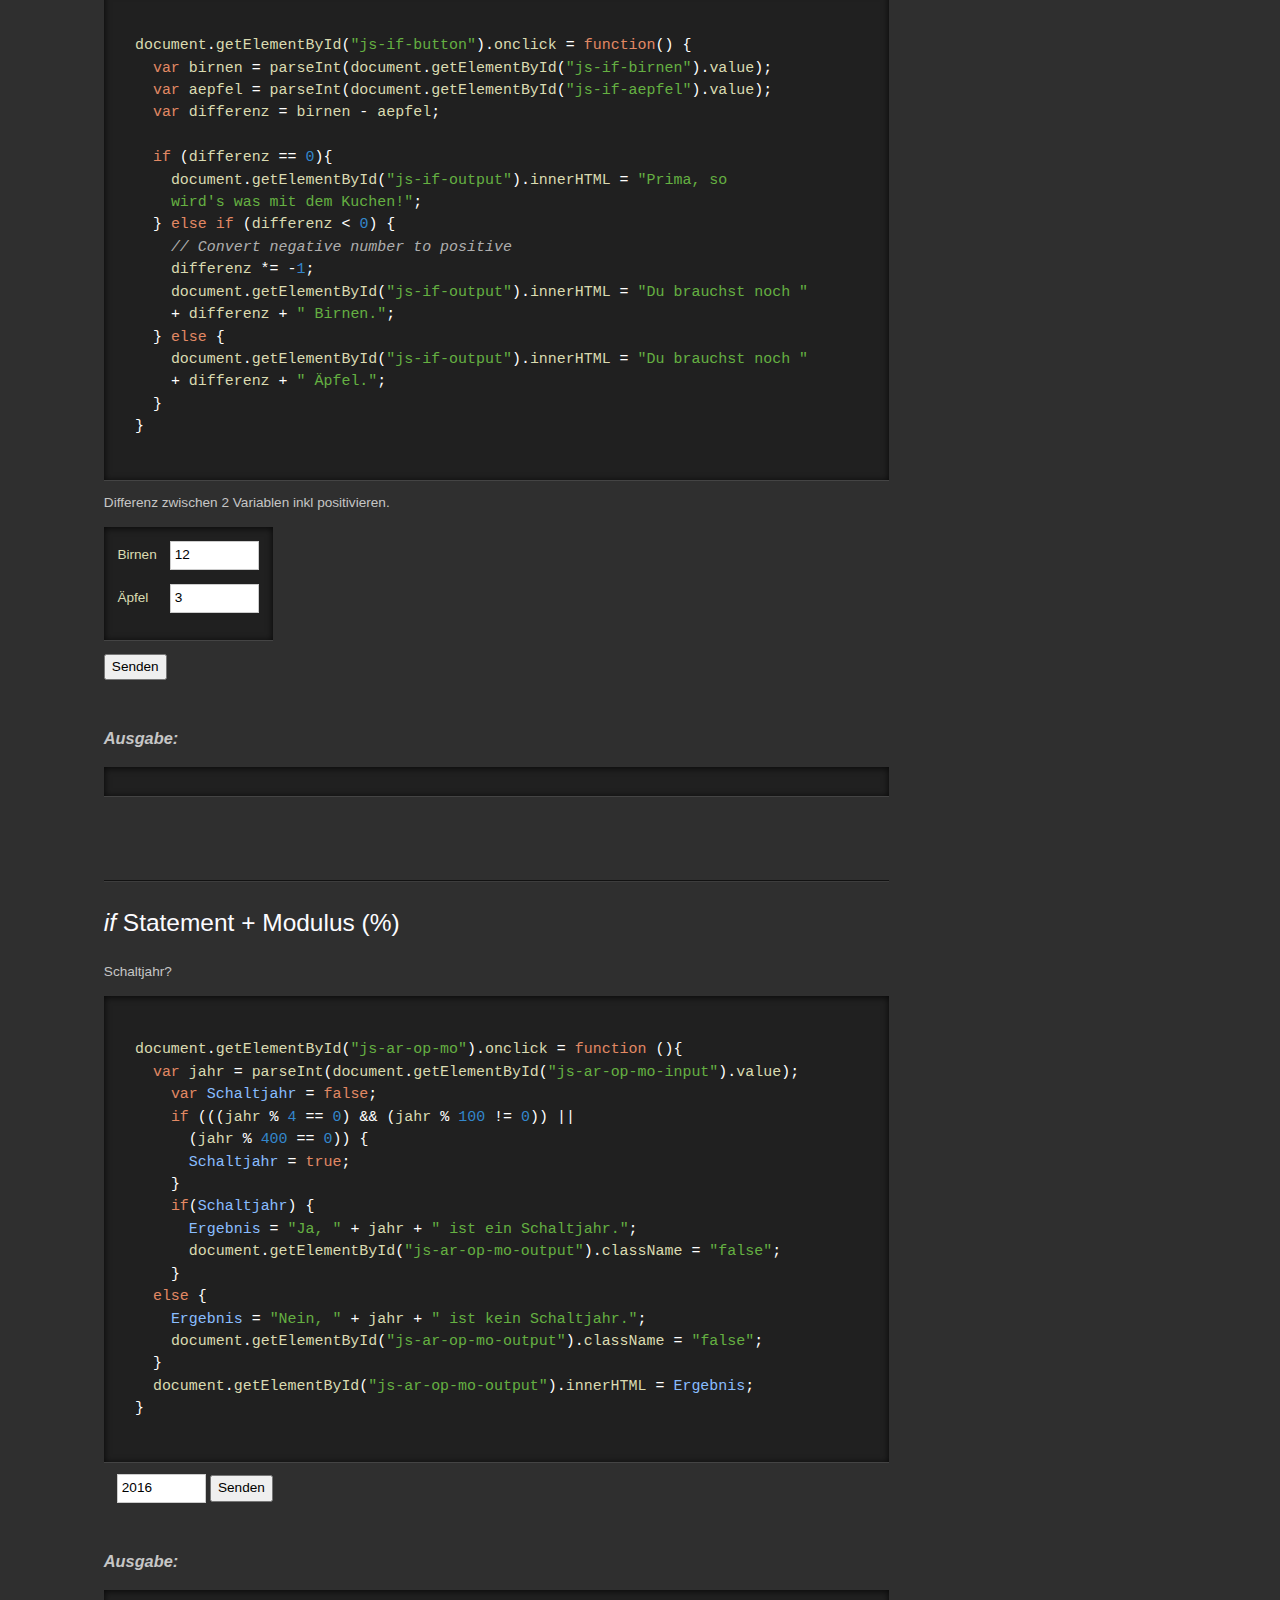
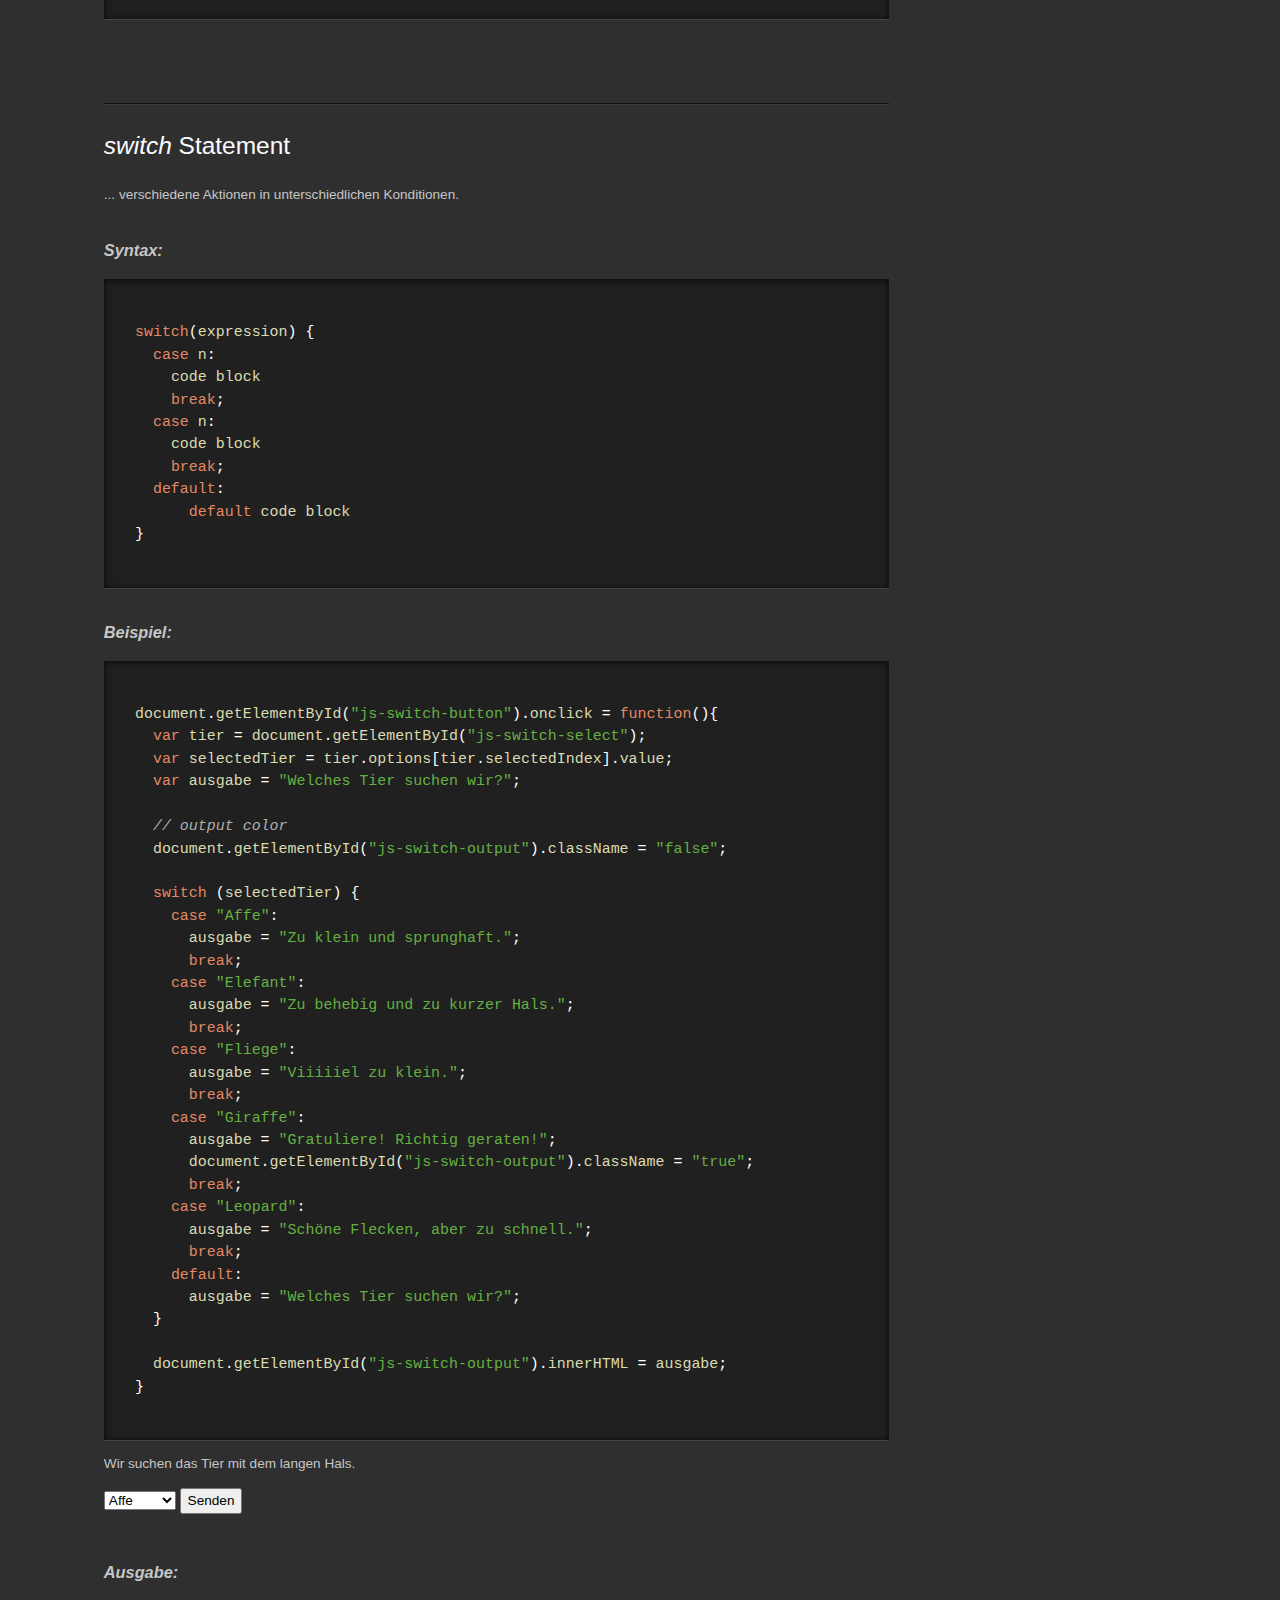
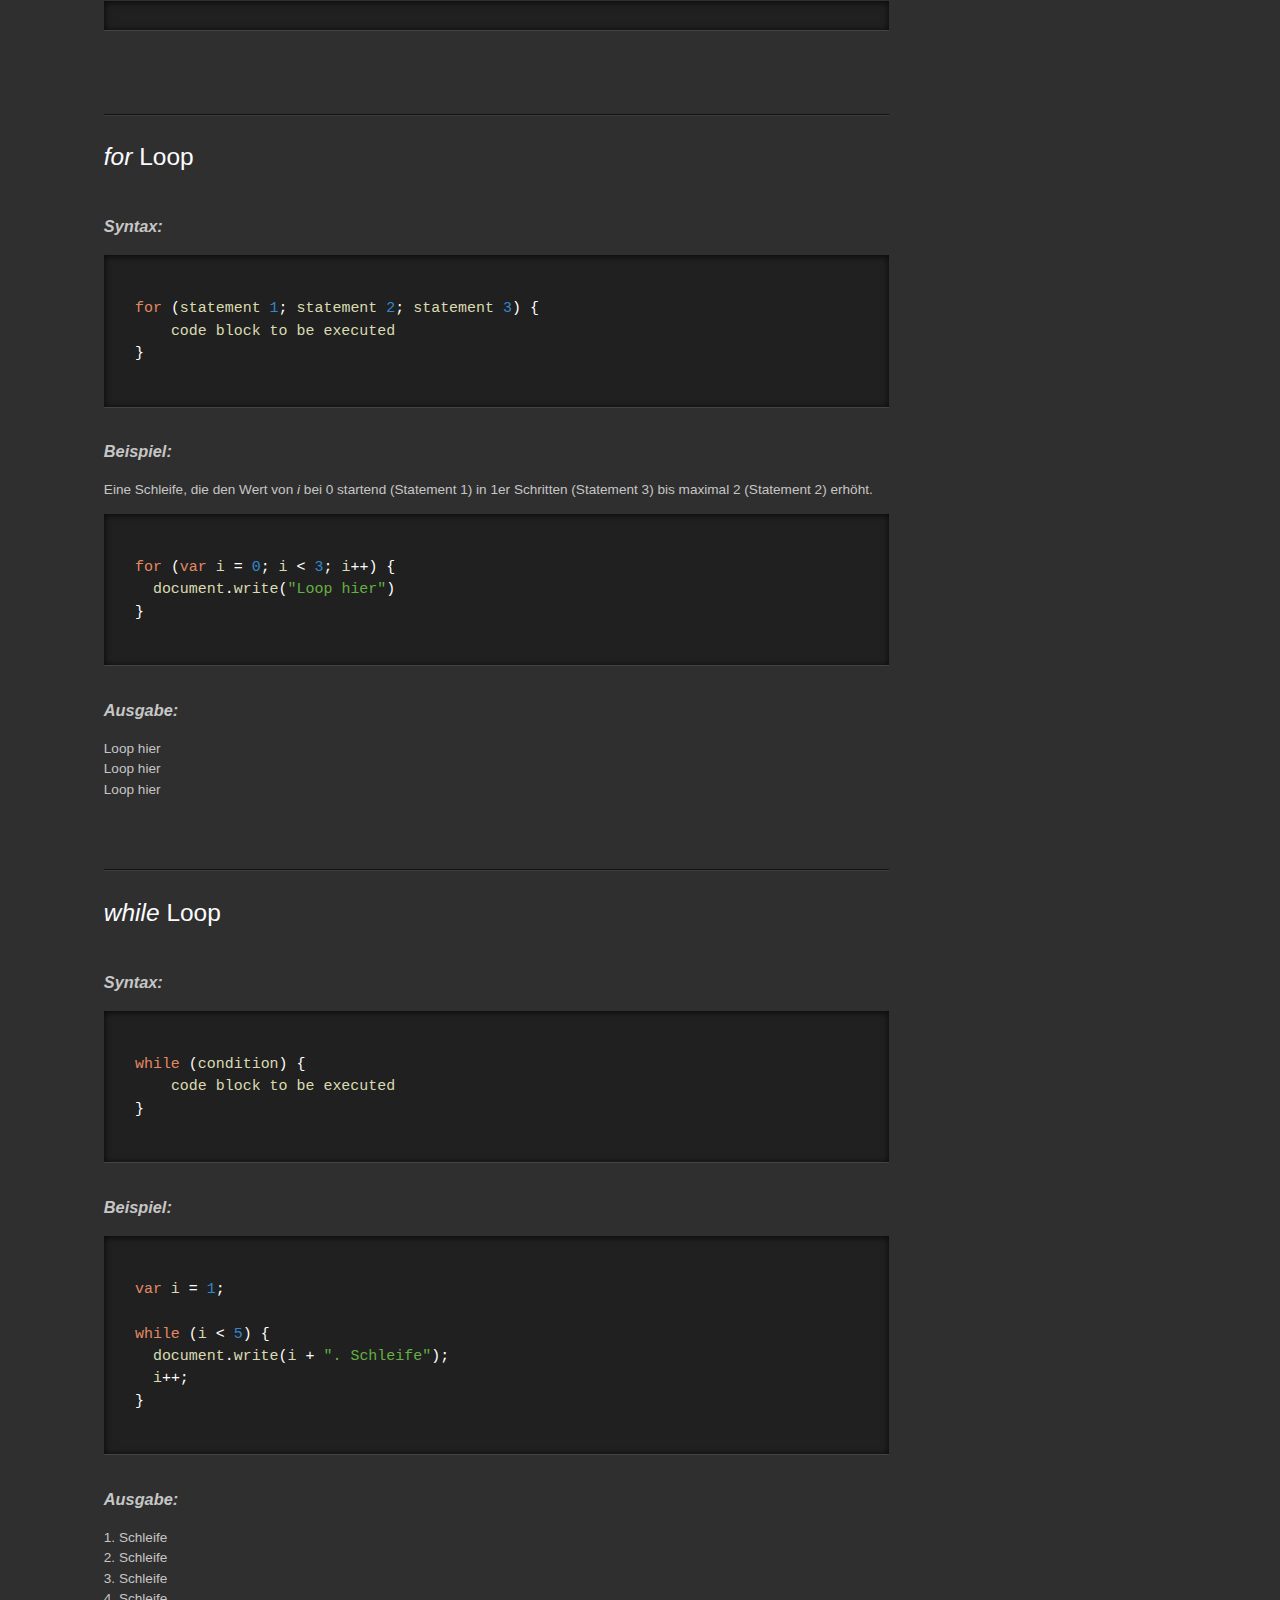
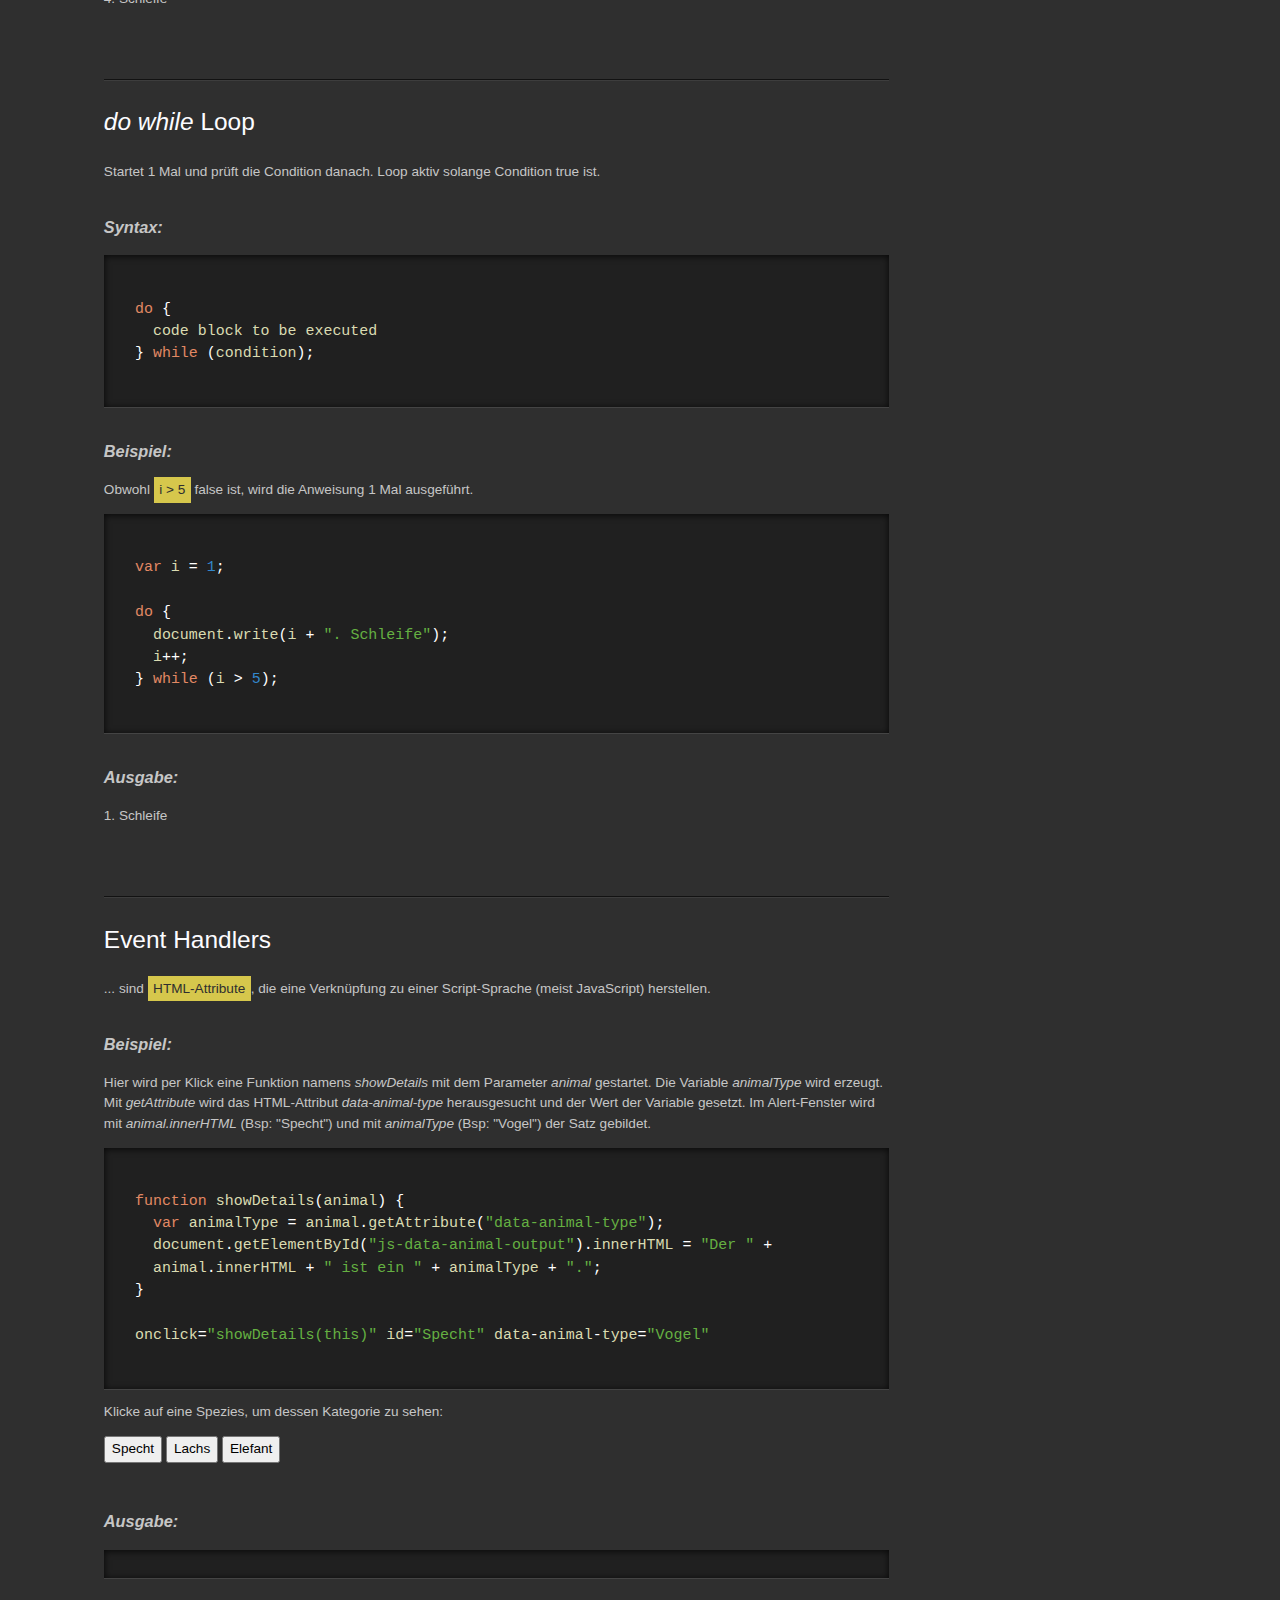
==== commit 90c5a158: "Select onchange" ====
--- a/index.html
+++ b/index.html
@@ -950,7 +950,7 @@
 
               // onclick -------------------------------------------------------->
 
-              document.getElementById("js-objects-button").onclick = function (){
+              document.getElementById("js-objects-select").onchange = function (){
 
                 // Clears Output Field
                 outputClearer();
@@ -1062,13 +1062,13 @@
             </pre>
           </code>
           <select id="js-objects-select" name="js-objects-select">
+            <option value="">Wähle eine Option ...</option>
             <option value="Kind1Info">Was wissen wir über Anne Leber-Scholl?</option>
             <option value="AugenInfo">Wer hat blaue Augen?</option>
             <option value="AlterDiffKinder">Wie groß ist der Altersunterschied der Kinder?</option>
             <option value="inDgeboren">Sind alle Familienmitglieder in D geboren?</option>
             <option value="GetItAll">STASI Modus!</option>
           </select>
-          <button id="js-objects-button">Senden</button>
           <h3>Ausgabe</h3>
           <p id="js-objects-output"></p>
           <script>
@@ -1137,7 +1137,7 @@
 
             // onclick -------------------------------------------------------->
 
-            document.getElementById("js-objects-button").onclick = function (){
+            document.getElementById("js-objects-select").onchange = function (){
 
               // Clears Output Field
               outputClearer();
--- a/css/style.css
+++ b/css/style.css
@@ -19,8 +19,12 @@
   color: #c6c6c6;
   line-height: 1.5;
   max-width: 960px;
-  font-family: "Oswald", MuseoSlab300, "Open Sans", "lucida sans unicode", "lucida grande", "Trebuchet MS", verdana, arial, helvetica, helve, sans-serif;
-  font-size: 0.8em; }
+  font-family: "TitilliumMedium", "Helvetica Neue", Helvetica, Arial, sans-serif;
+  font-size: 0.85em;
+  -webkit-font-smoothing: antialiased;
+  -moz-osx-font-smoothing: grayscale;
+  font-smoothing: antialiased;
+  text-rendering: optimizeLegibility; }
 
 header {
   margin-bottom: 5%; }
@@ -255,7 +259,7 @@
   font-weight: bold; }
 
 mark {
-  padding: 0 0.2em;
+  padding: 0.4em;
   color: #2F2F2F;
   background-color: #d6c74c; }
 
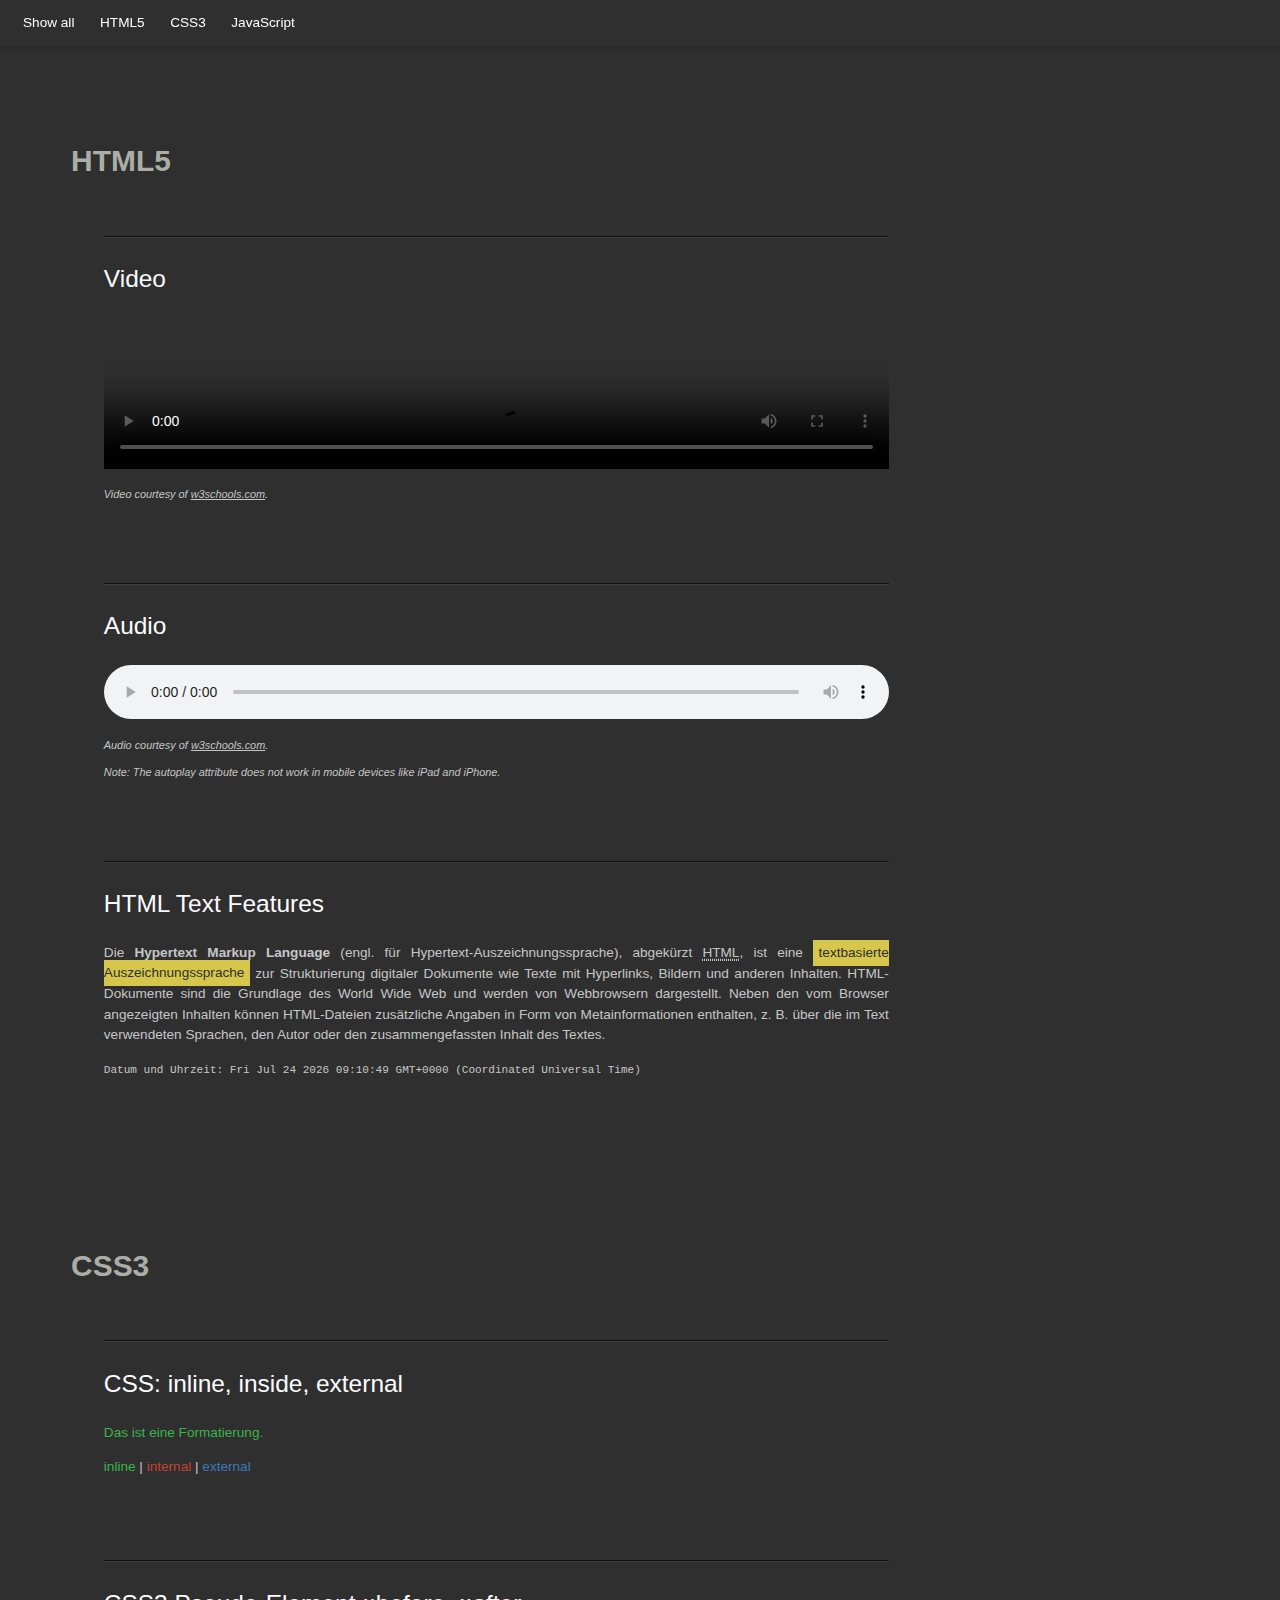
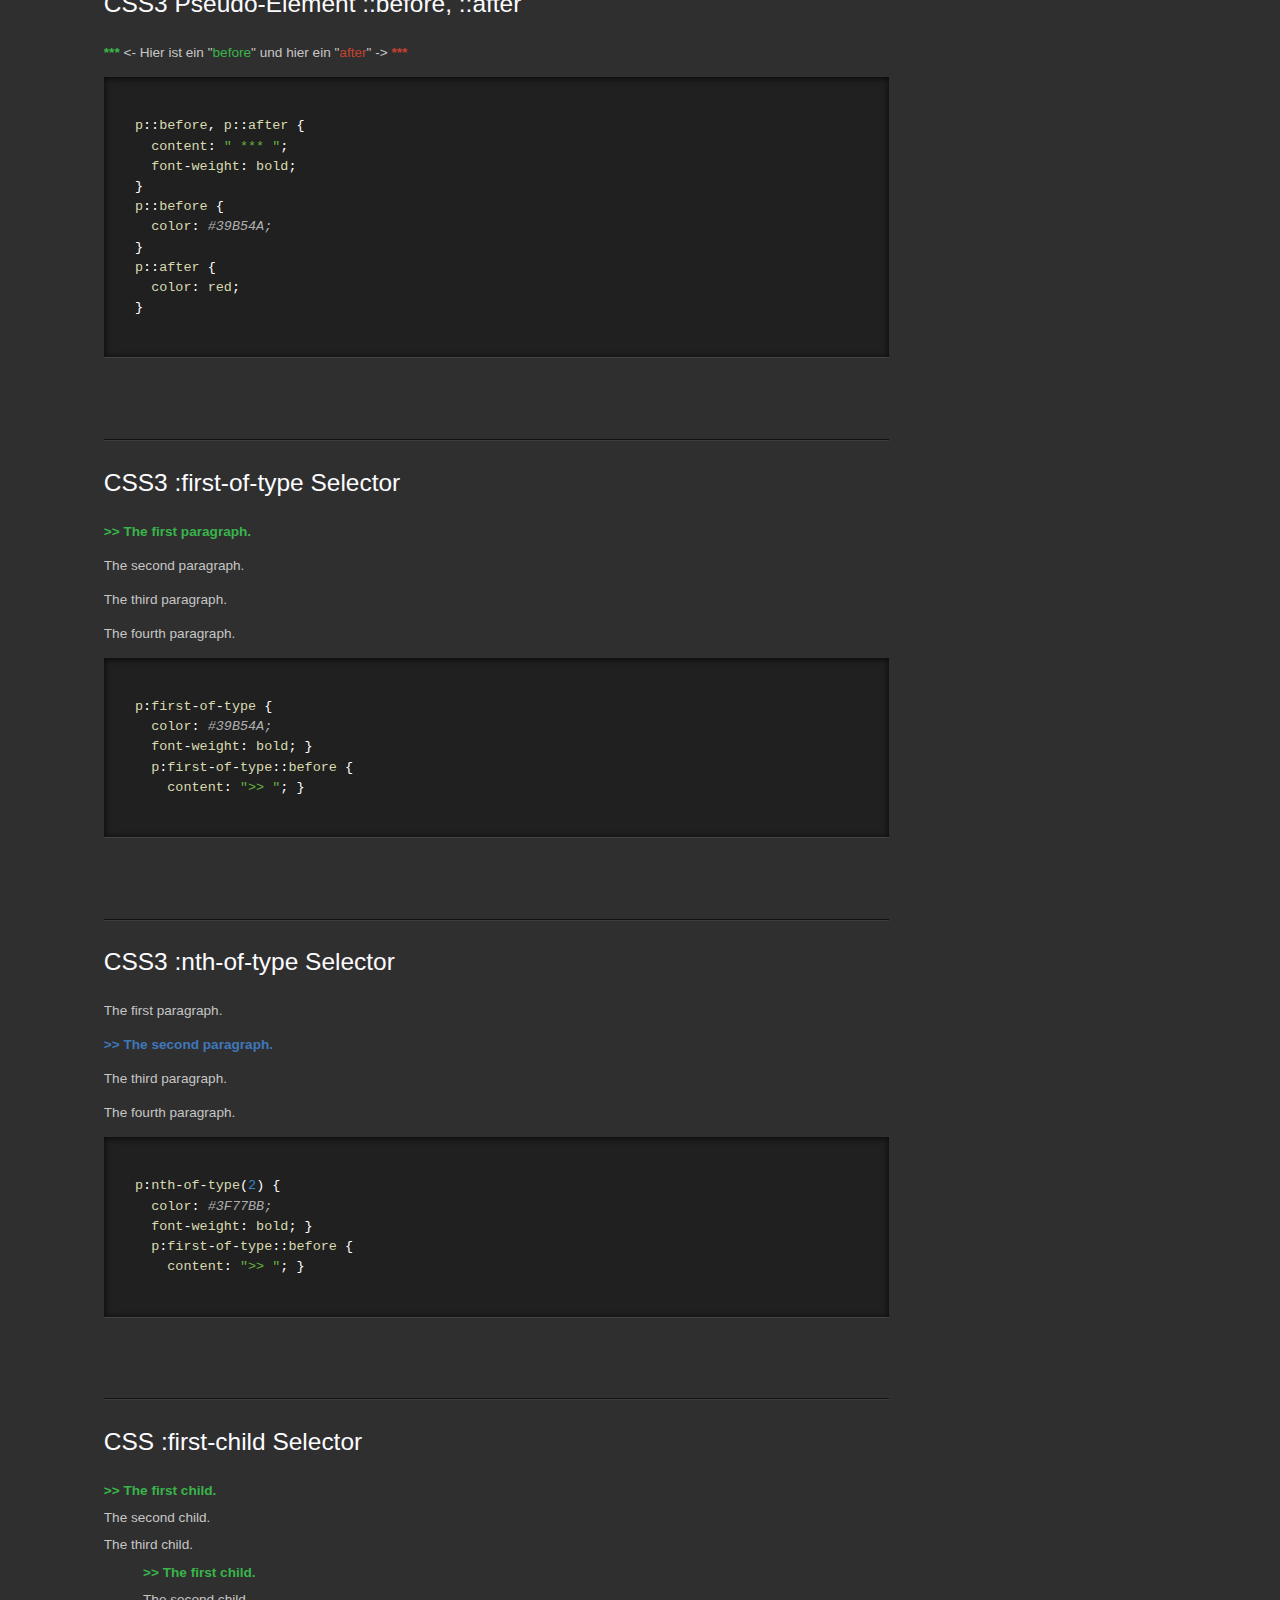
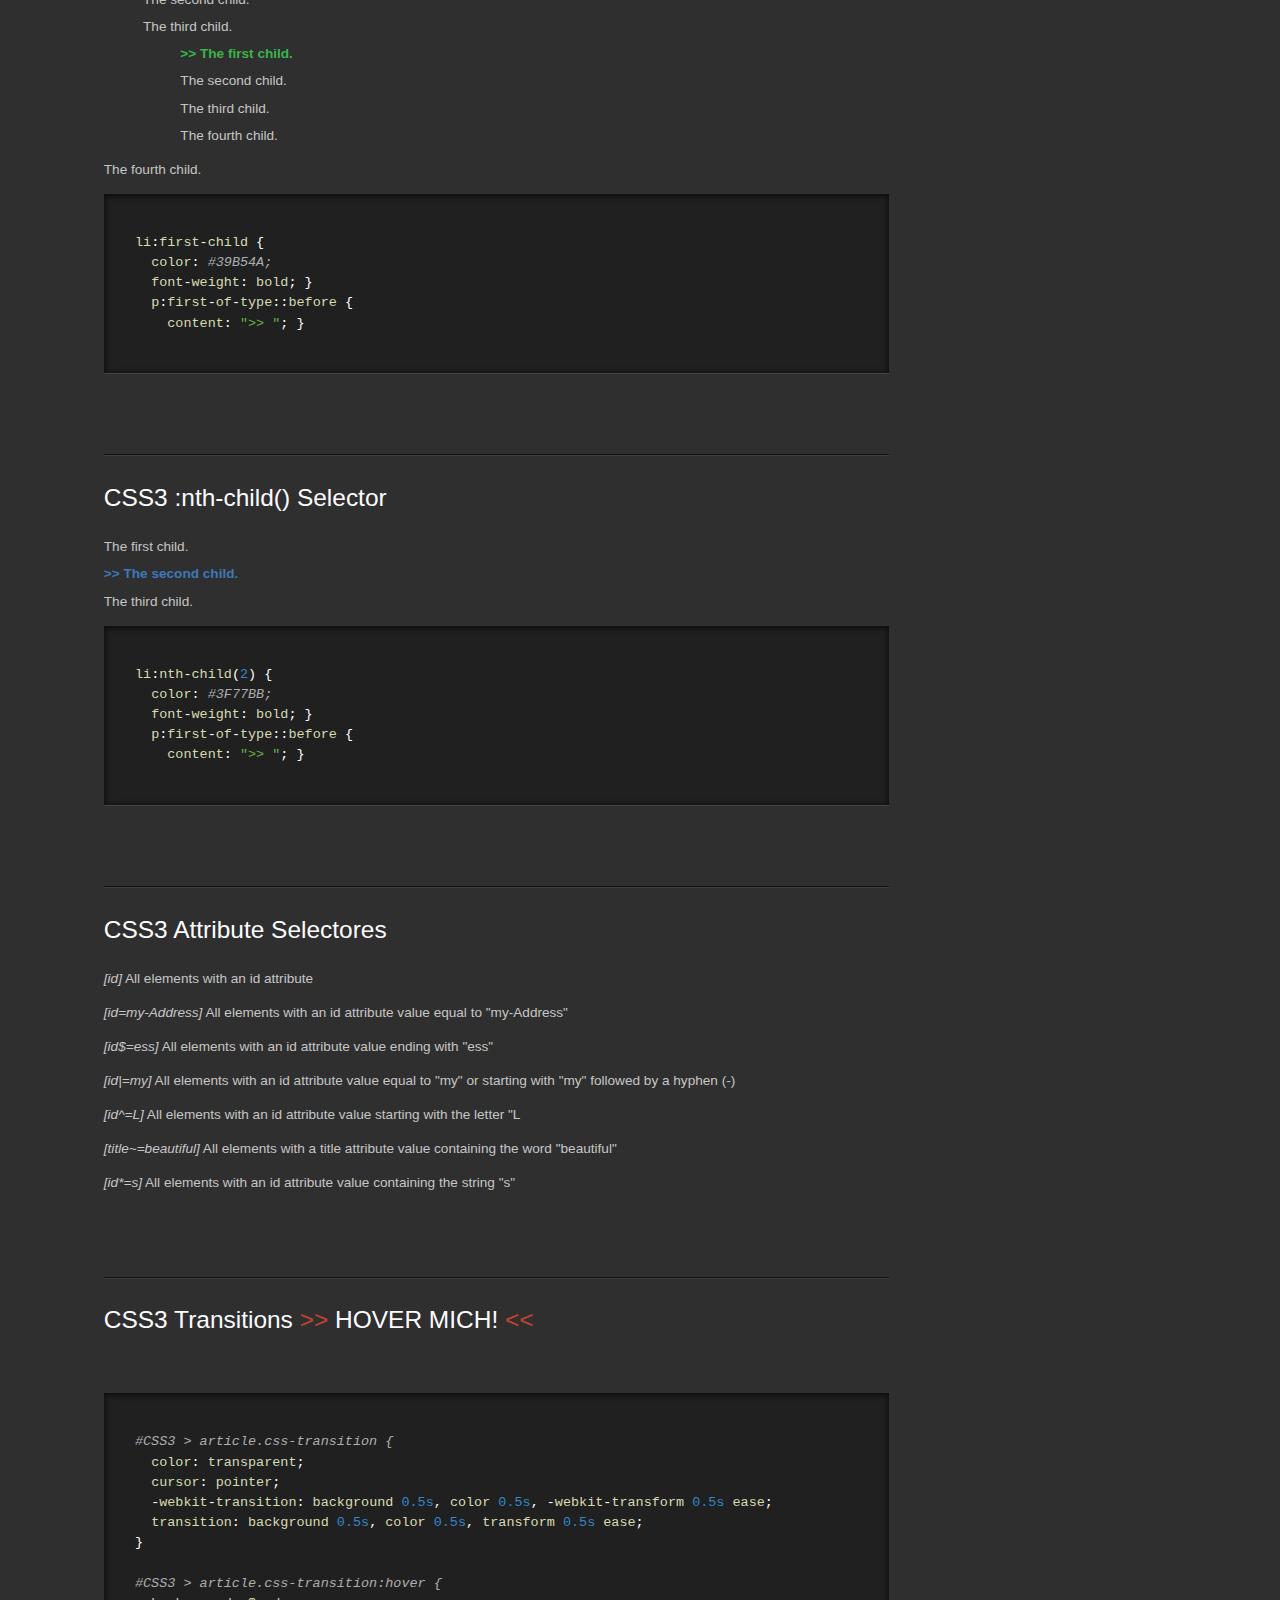
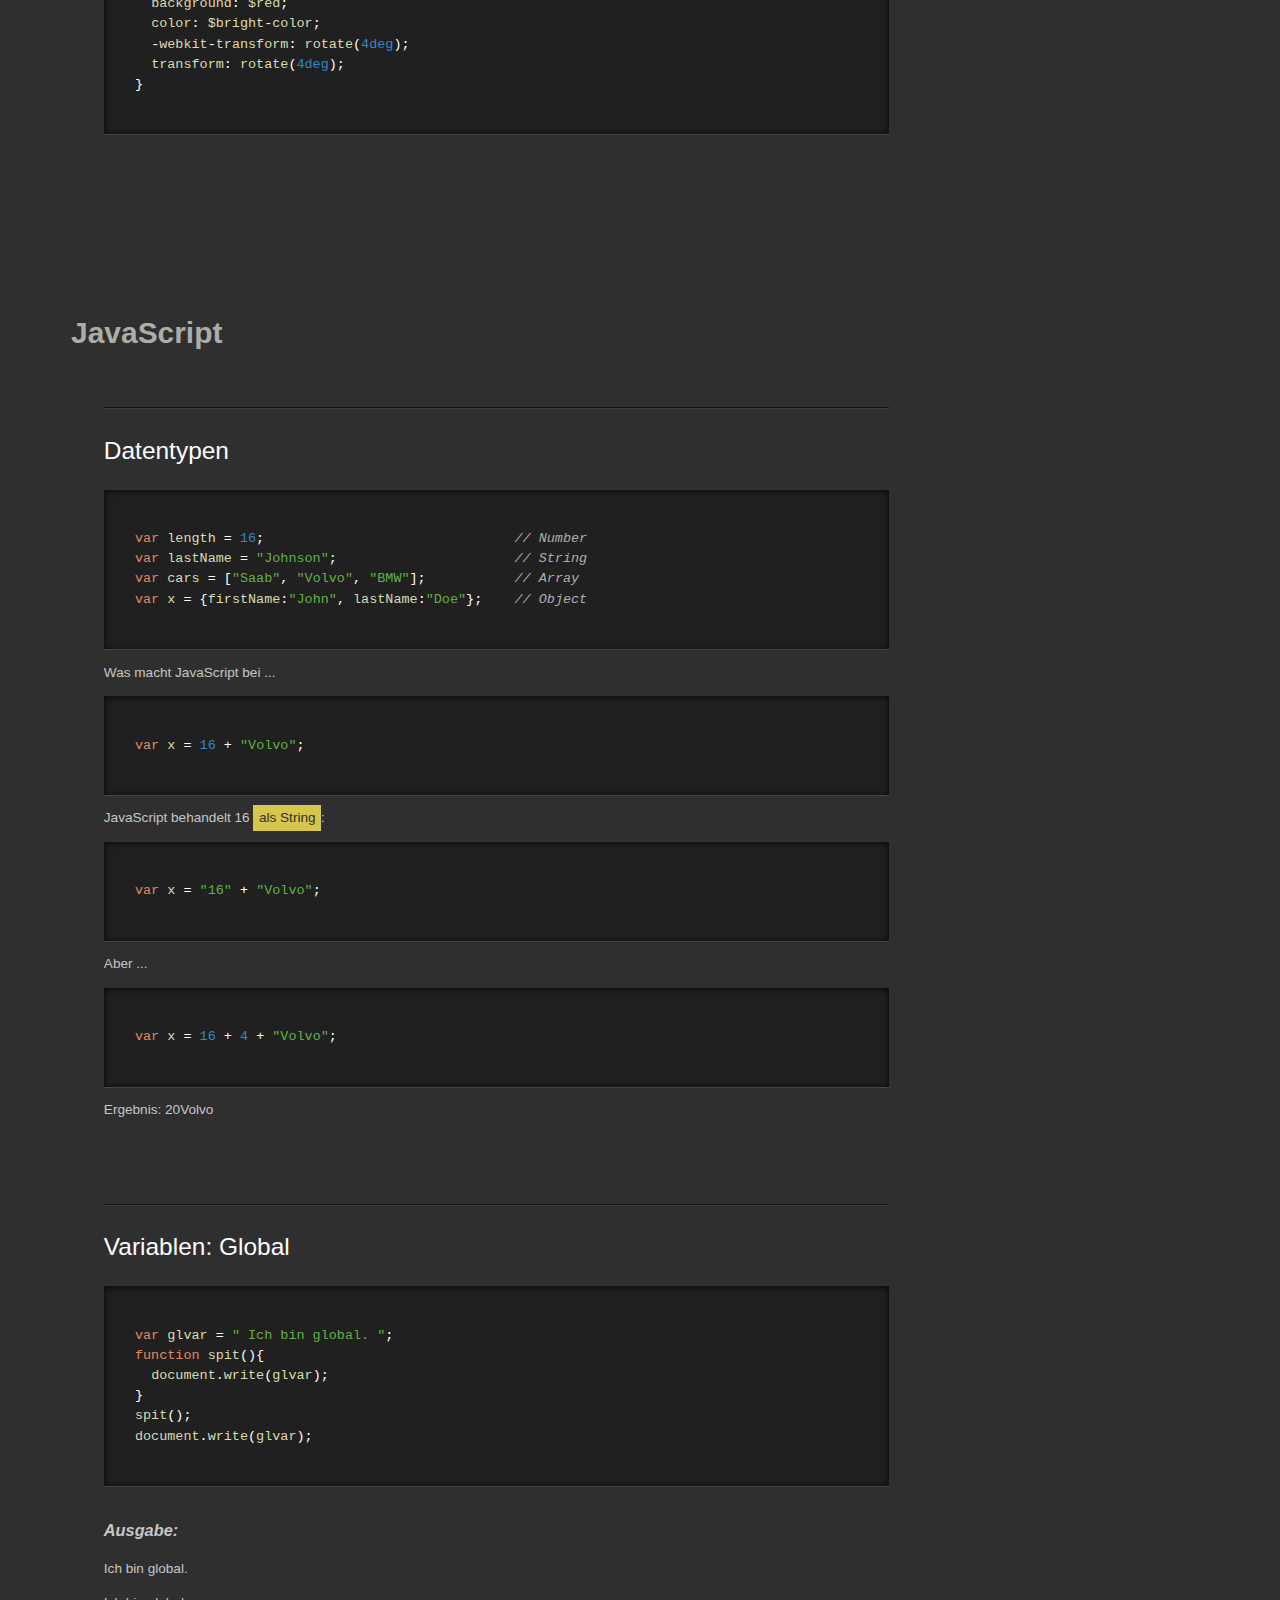
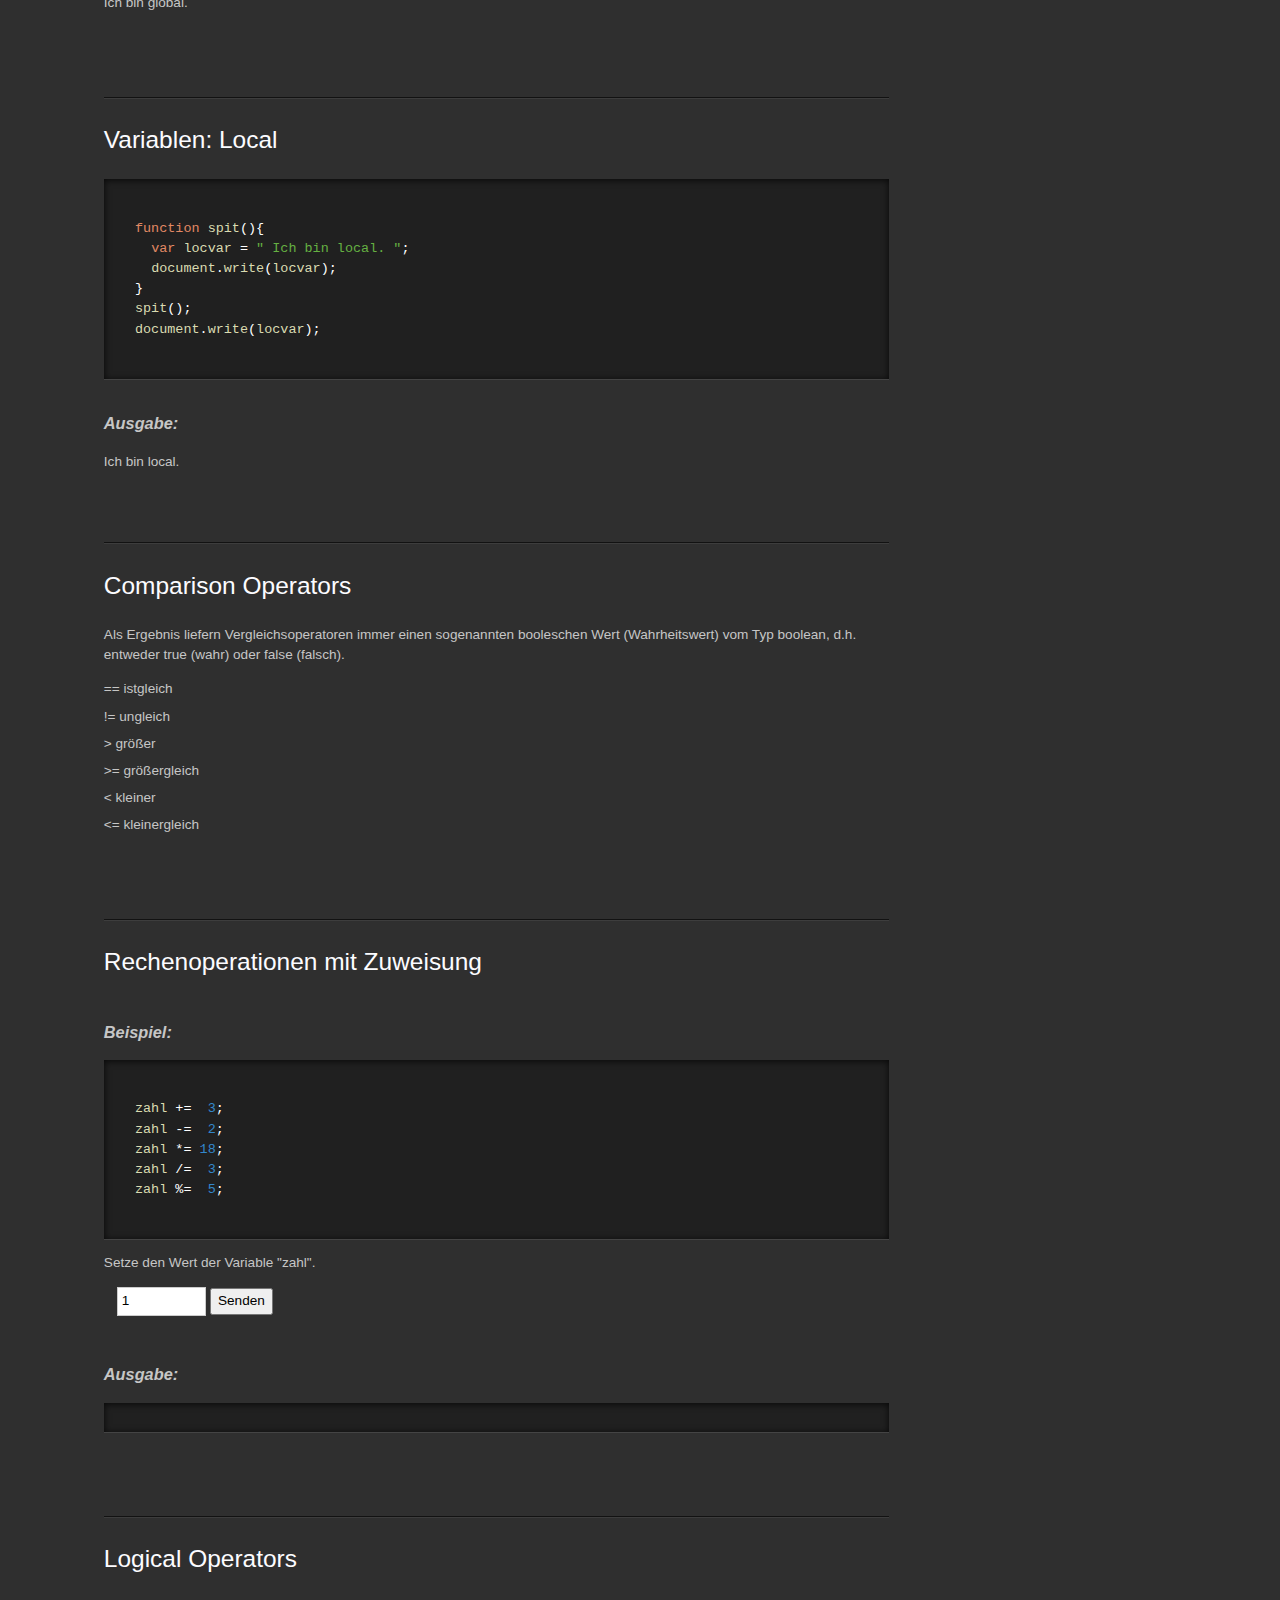
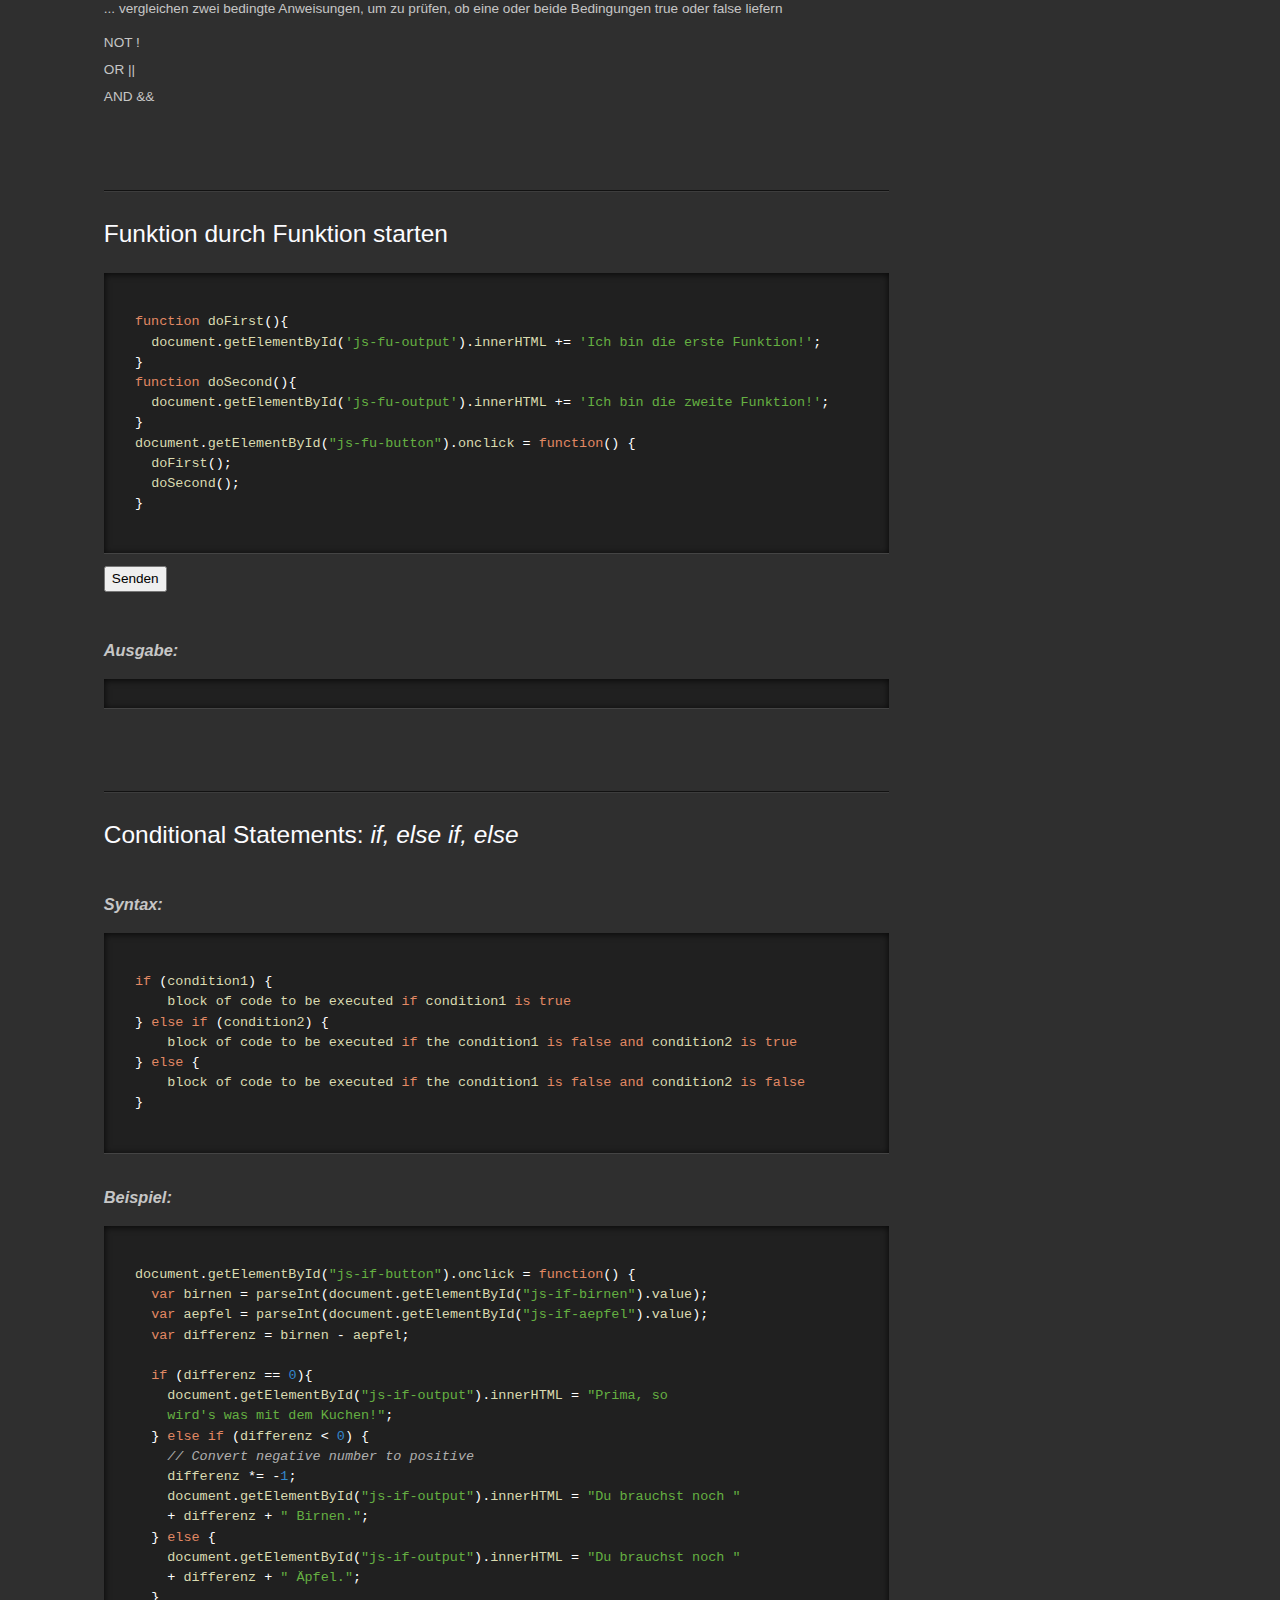
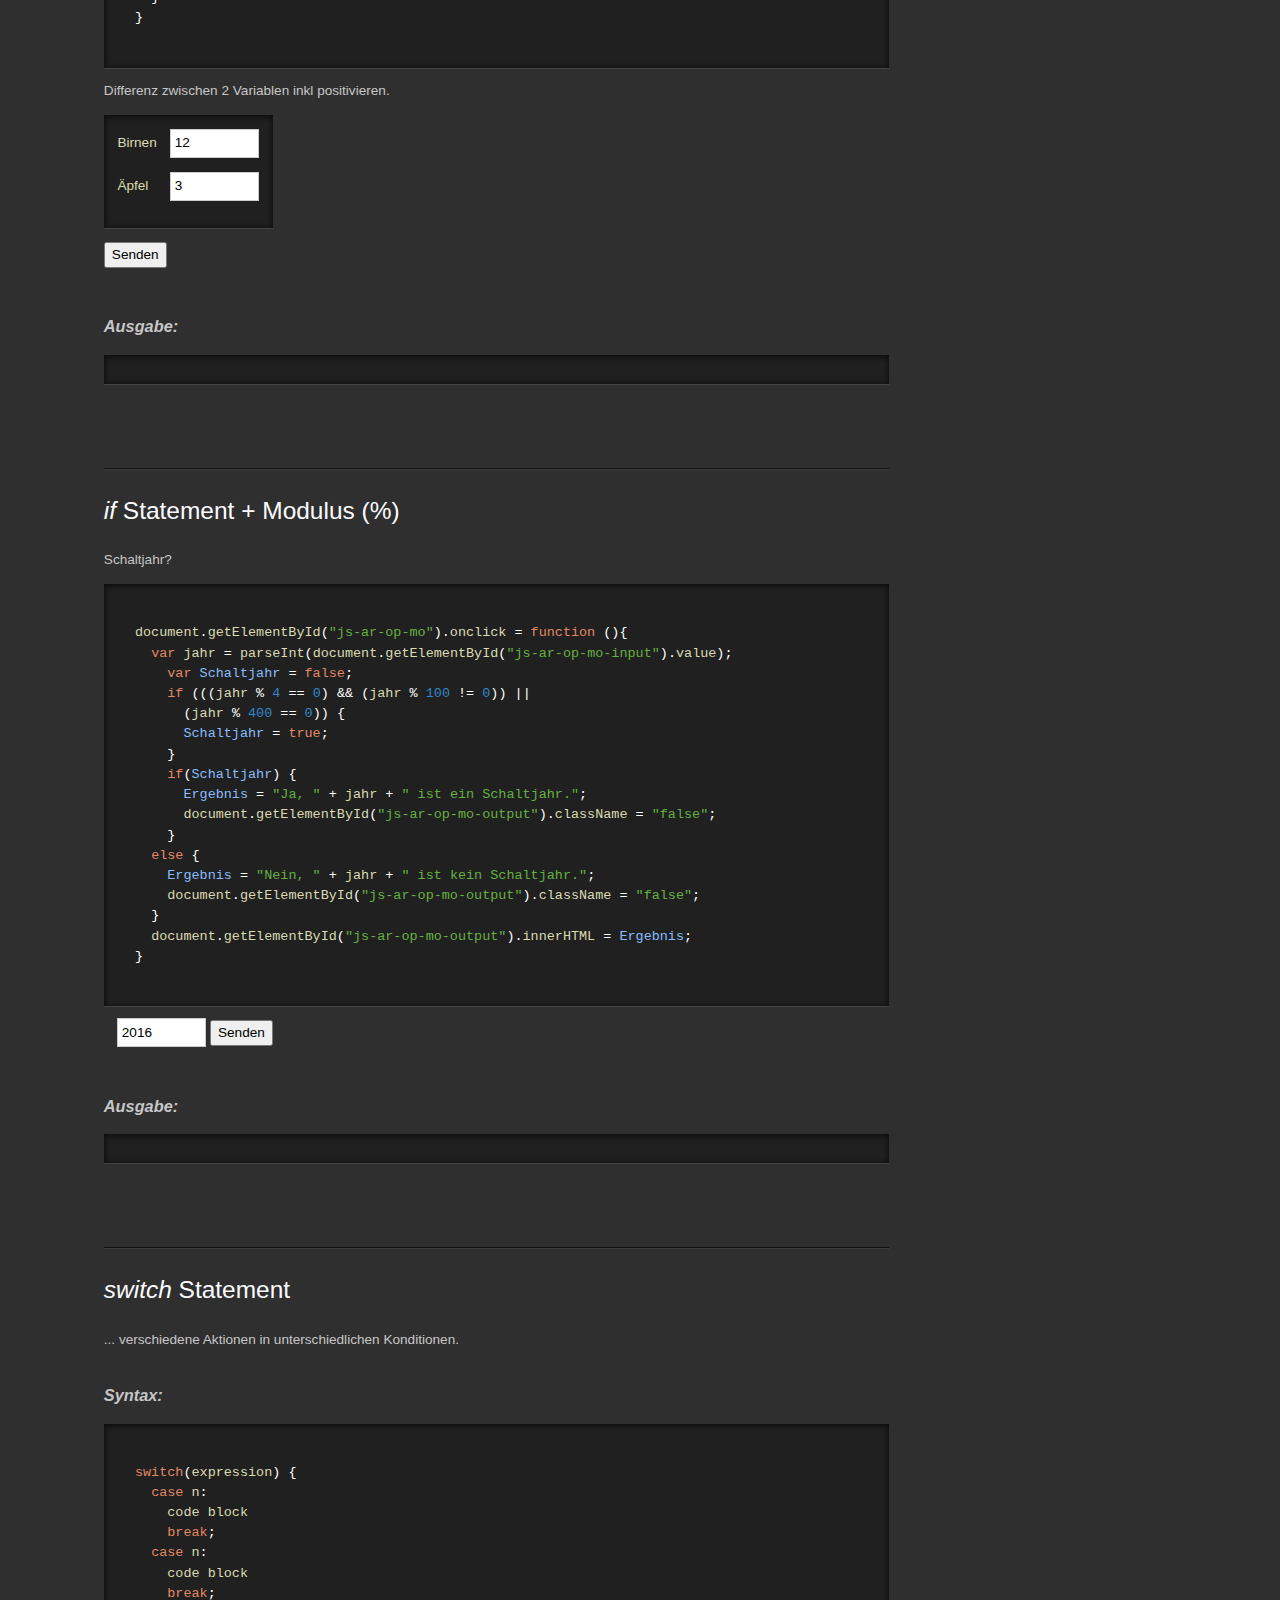
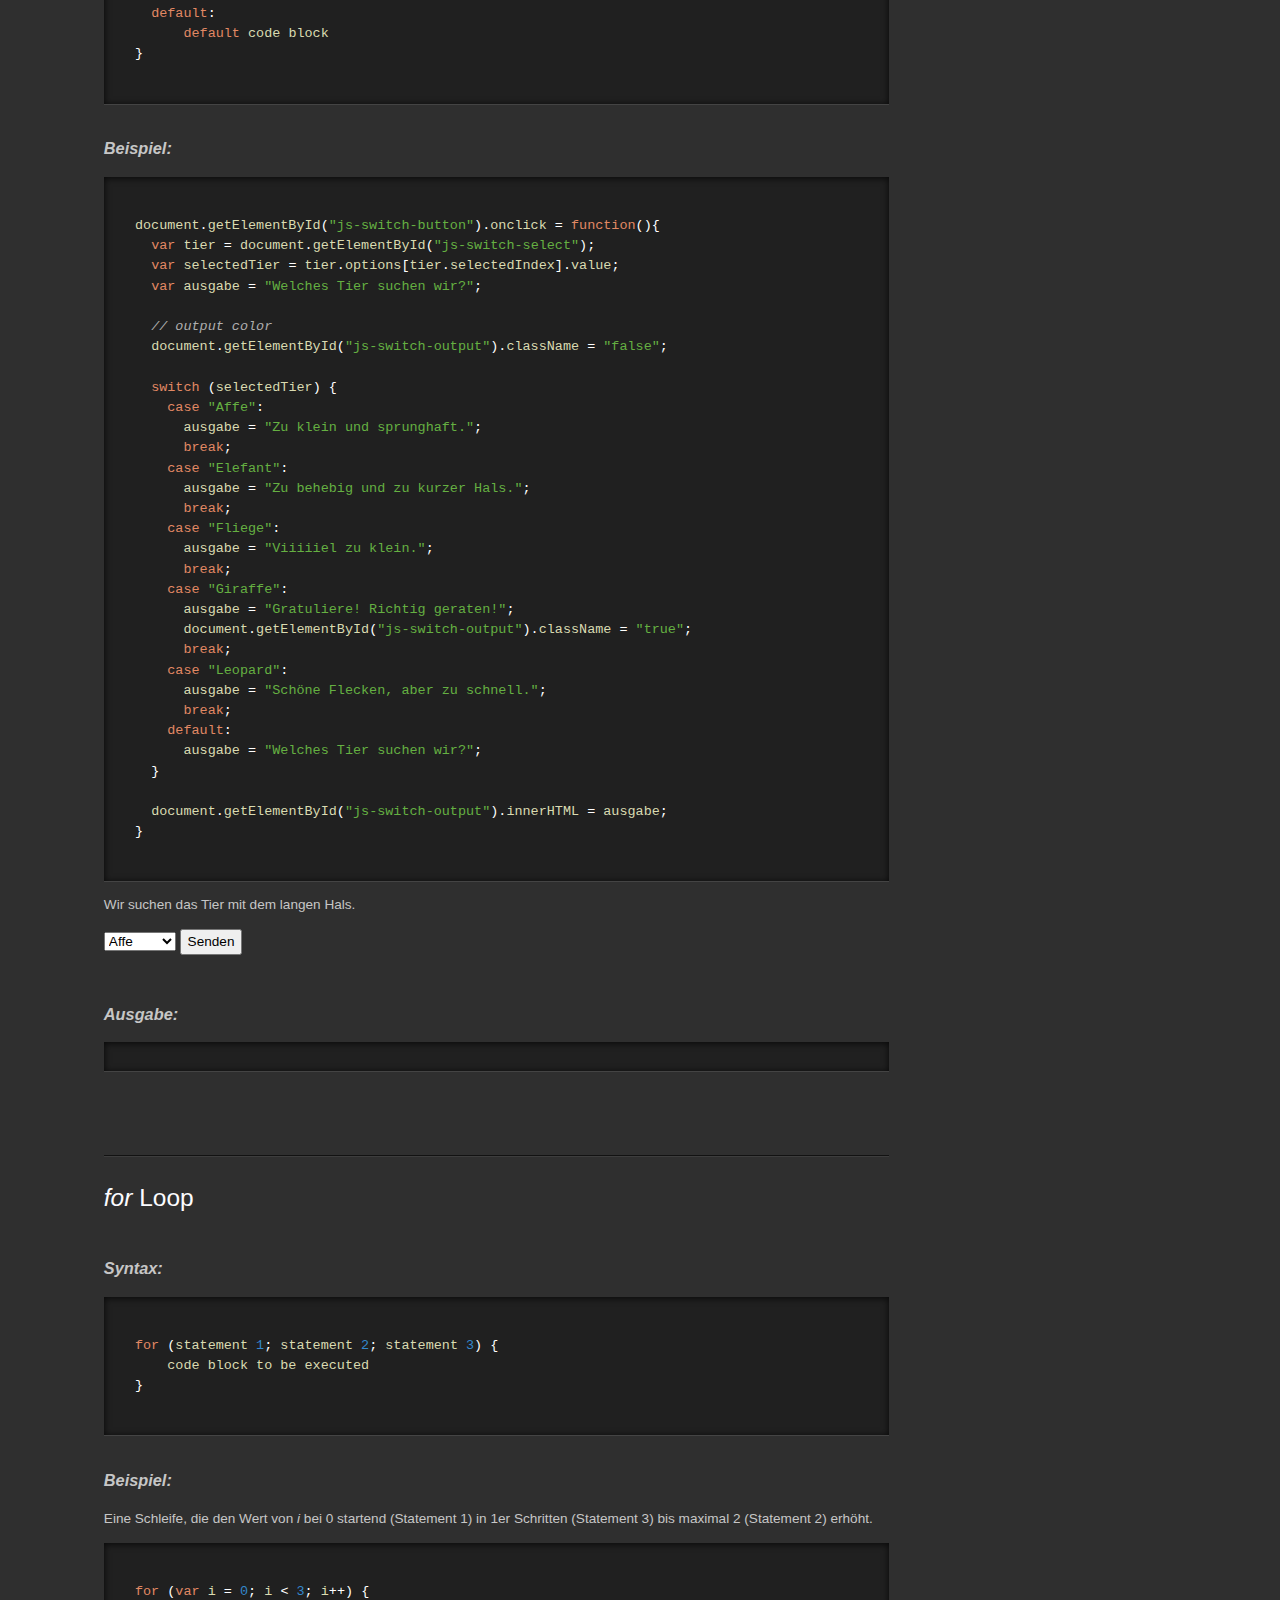
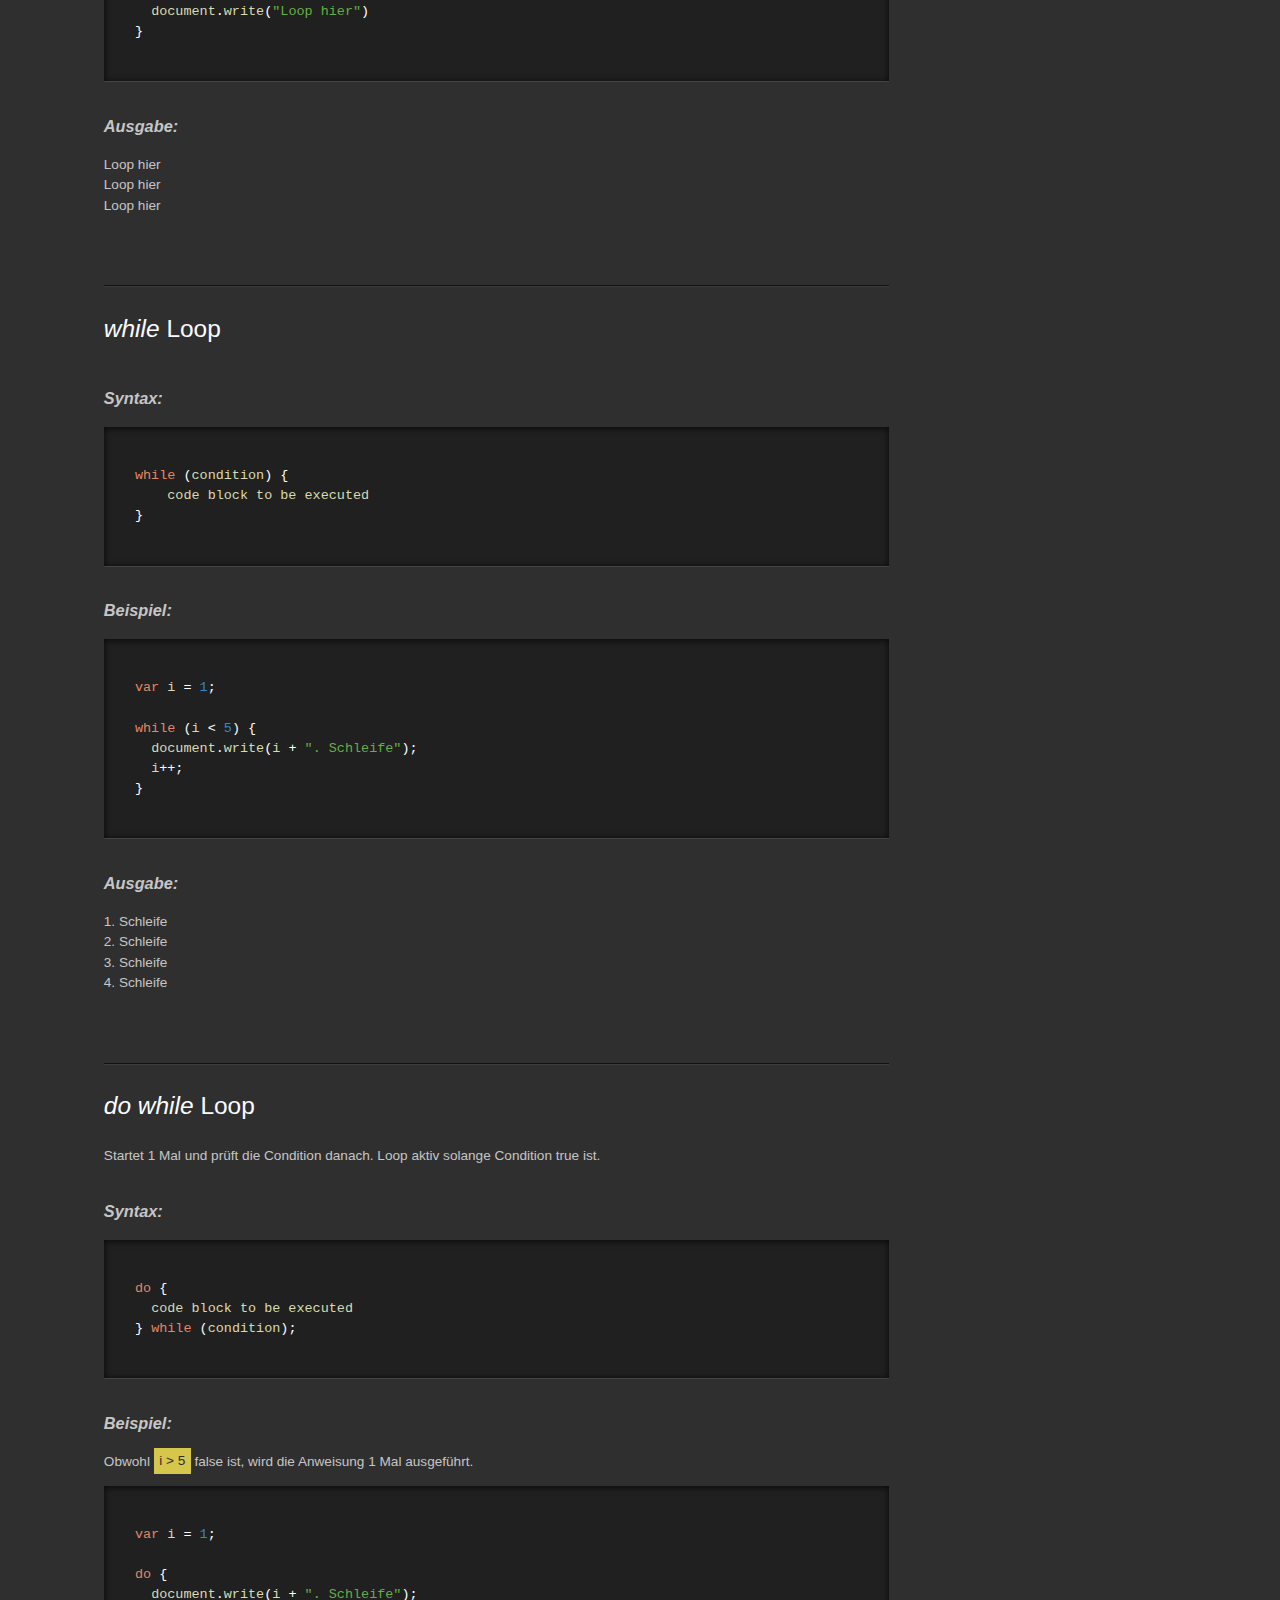
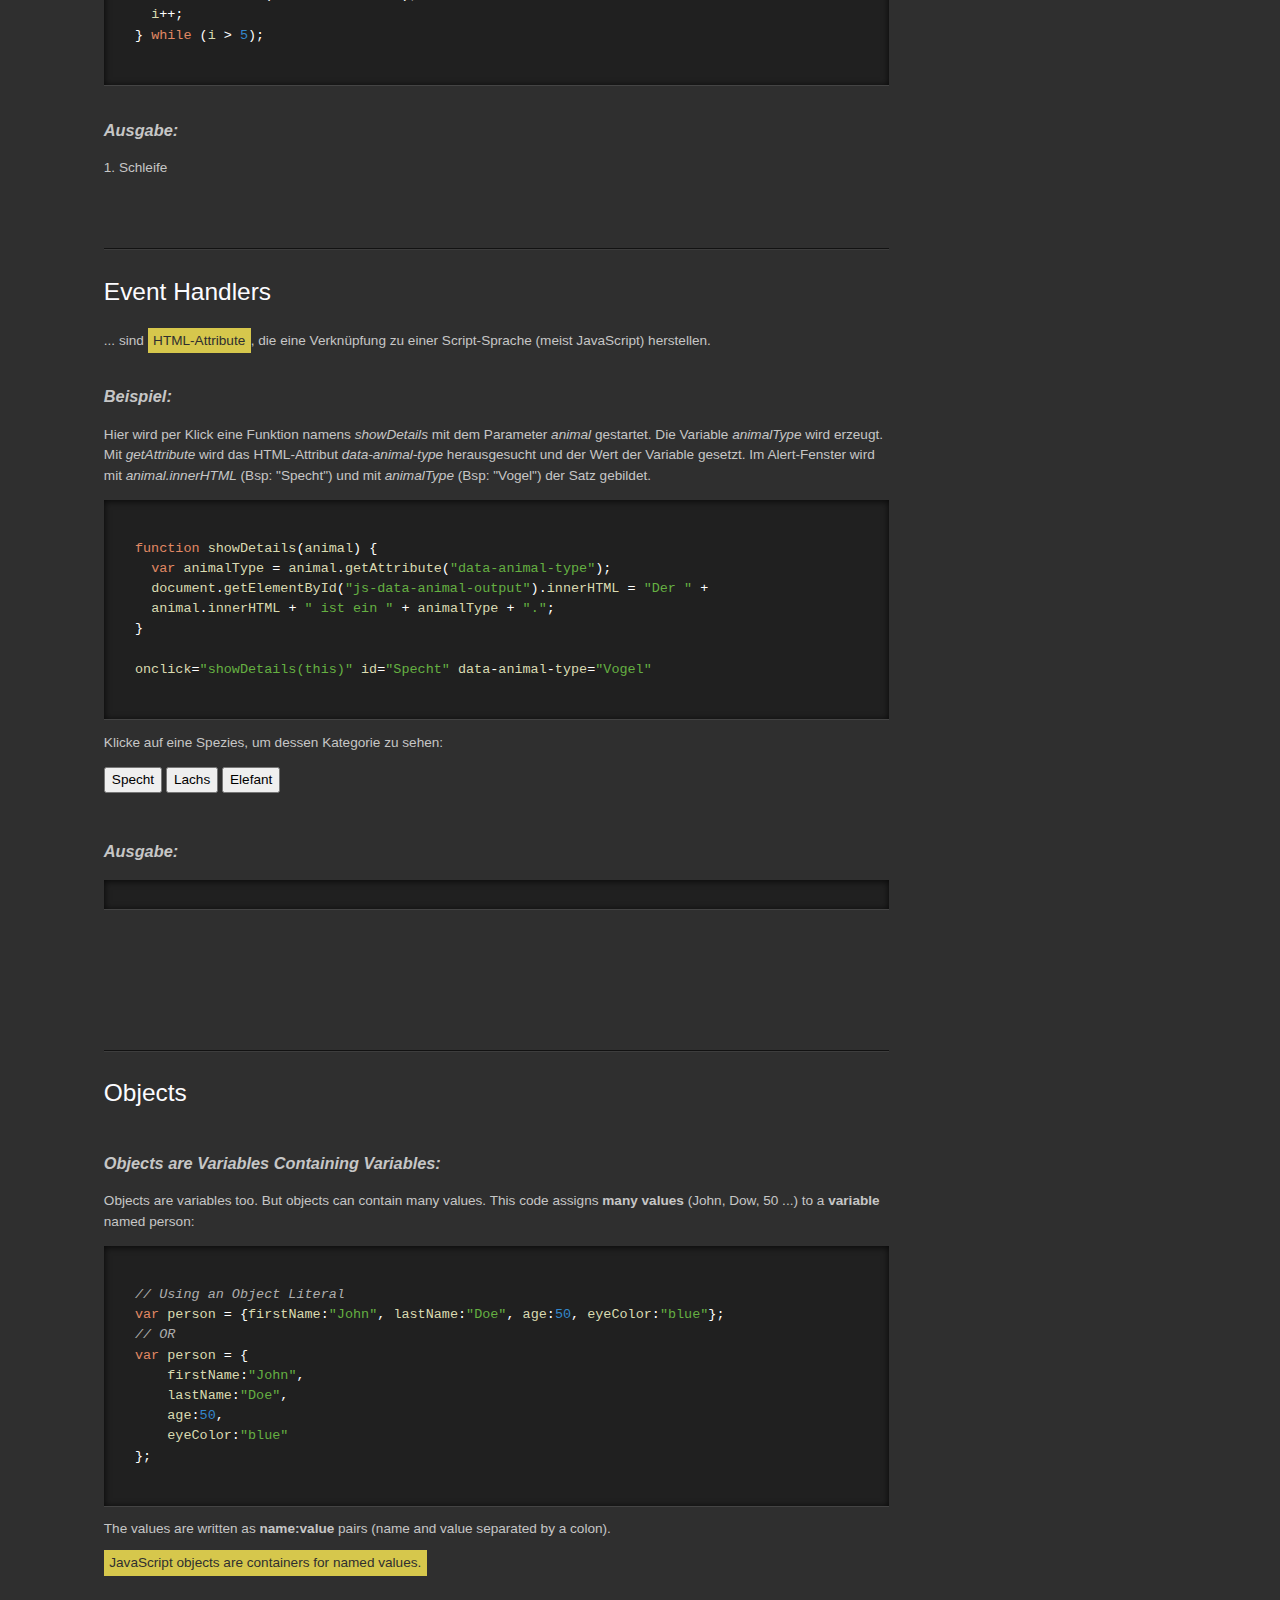
==== commit 7cdb833a: "DOM Manipulation" ====
--- a/index.html
+++ b/index.html
@@ -1440,6 +1440,98 @@
           </script>
         </article>
 
+        <article id="javascript-ajax">
+          <h2>AJAX (Asynchronous JavaScript and XML)</h2>
+          <h3>Definition</h3>
+          <p>AJAX allows web pages to be updated asynchronously by exchanging small amounts of data with the server behind the scenes. This means that it is possible to update parts of a web page, without reloading the whole page.</p>
+          <p><mark>AJAX is a misleading name. You don't have to understand XML to use AJAX.</mark></p>
+          <h3>AJAX - Create an XMLHttpRequest Object</h3>
+          <code>
+            <pre>
+              // Syntax for creating an XMLHttpRequest object
+              xhttp = new XMLHttpRequest();
+            </pre>
+          </code>
+          <h3>AJAX - Send a Request To a Server</h3>
+          <code>
+            <pre>
+              /* GET or POST?
+              GET is simpler and faster than POST, and can be used in most cases.
+              However, always use POST requests when:
+              A cached file is not an option (update a file or database on the server).
+              Sending a large amount of data to the server (POST has no size limitations).
+              Sending user input (which can contain unknown characters), POST is more robust and secure than GET. */
+
+              // A simple GET request
+              xhttp.open("GET", "demo_get.asp", true);
+              xhttp.send();
+
+              /* In the example above, you may get a cached result.
+               To avoid this, add a unique ID to the URL: */
+              xhttp.open("GET", "demo_get.asp?t=" + Math.random(), true);
+              xhttp.send();
+
+              /* If you want to send information with the GET method, add the information to the URL: */
+              xhttp.open("GET", "demo_get2.asp?fname=Henry&amp;lname=Ford", true);
+              xhttp.send();
+
+              // A simple POST request:
+              xhttp.open("POST", "demo_post.asp", true);
+              xhttp.send();
+
+              /* To POST data like an HTML form, add an HTTP header with setRequestHeader(). Specify the data you want to send in the send() method:*/
+              xhttp.open("POST", "ajax_test.asp", true);
+              xhttp.setRequestHeader("Content-type", "application/x-www-form-urlencoded");
+              xhttp.send("fname=Henry&amp;lname=Ford");
+            </pre>
+          </code>
+          <h3>Ausgabe</h3>
+          <p id="javascript-ajax-output"></p>
+          <script>
+          <!--
+            function loadContent() {
+              output = document.getElementById("javascript-ajax-output");
+              xhttp = new XMLHttpRequest();
+              xhttp.onreadystatechange=function() {
+                if (xhttp.readyState == 4 && xhttp.status == 200) {
+                  output.innerHTML = xhttp.responseText;
+                } else {
+                  output.innerHTML = "Keine Verbindung."
+                }
+              };
+              xhttp.open("GET", "javascript-ajax-output.txt", true);
+              xhttp.send();
+            }
+            loadContent();
+          //-->
+          </script>
+        </article>
+
+        <article id="javascript-DOM">
+          <h2>DOM Manipulation</h2>
+          <h3>Elemente erstellen</h3>
+          <p>Gibt es hier etwas zu sehen?</p>
+          <button id="javascript-DOM-1-button">Mal sehen ...</button>
+          <h3>Ausgabe</h3>
+          <p id="javascript-DOM-1-output"></p>
+          <script>
+          <!--
+            document.getElementById("javascript-DOM-1-button").onclick = function addElement1() {
+              var newH3 = document.createElement("h3");
+              var newContentH3 = document.createTextNode("Ausgabe");
+              newH3.appendChild(newContentH3); // füge den Textknoten zu Element hinzu
+
+              //füge neues Element + Inhalt ins DOM ein
+              var parentElement = document.getElementById("javascript-DOM-1-button").parentNode;
+              console.log(parentElement);
+              var afterElement = document.getElementById("javascript-DOM-1-button");
+              console.log(afterElement);
+              parentElement.insertBefore(newH3, afterElement);
+            }
+          //-->
+          </script>
+        </article>
+
       </section>
       <!-- END JavaScript -->
 
@@ -1542,7 +1634,6 @@
         $("[id$=-output]").html("");
       }
 
-
     //-->
     </script>
   </body>
--- a/css/style.css
+++ b/css/style.css
@@ -236,6 +236,7 @@
 
 pre {
   white-space: pre;
+  font-size: 0.9em;
   height: 5%; }
 
 pre.prettyprint,
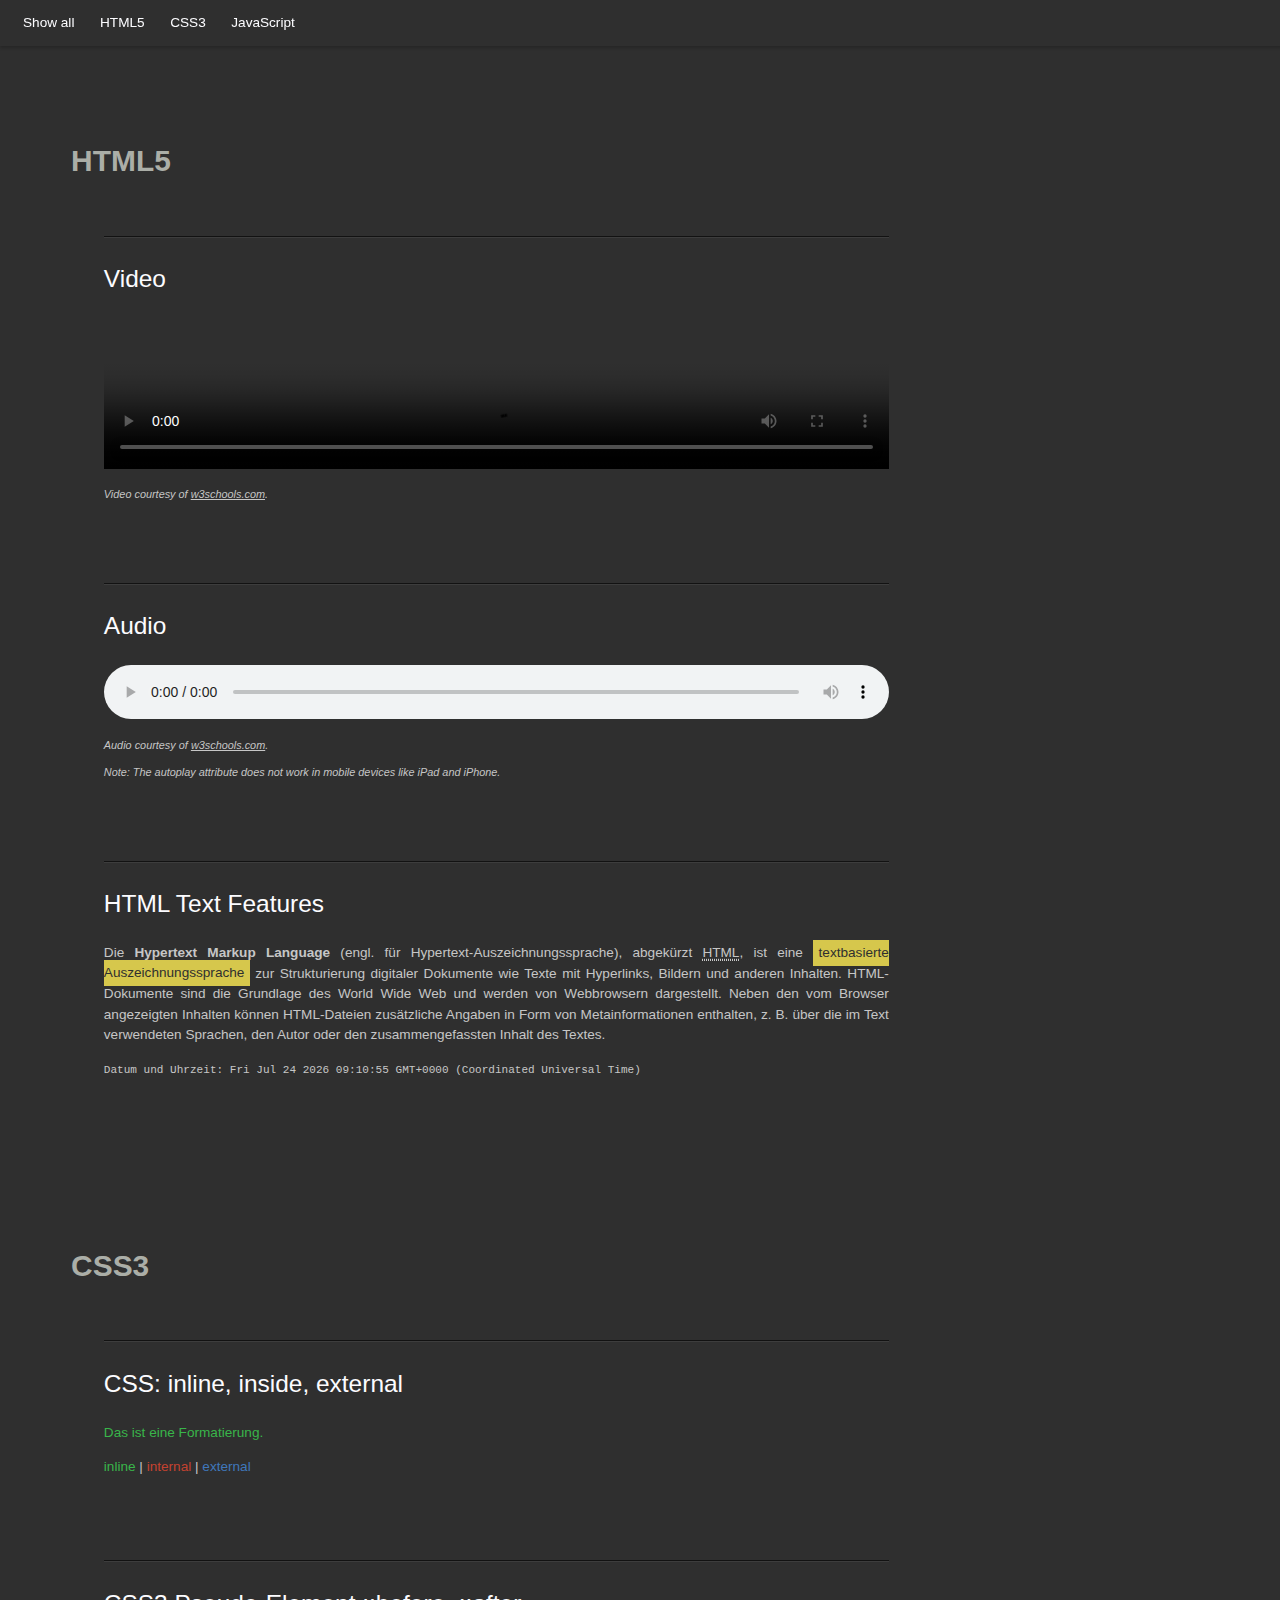
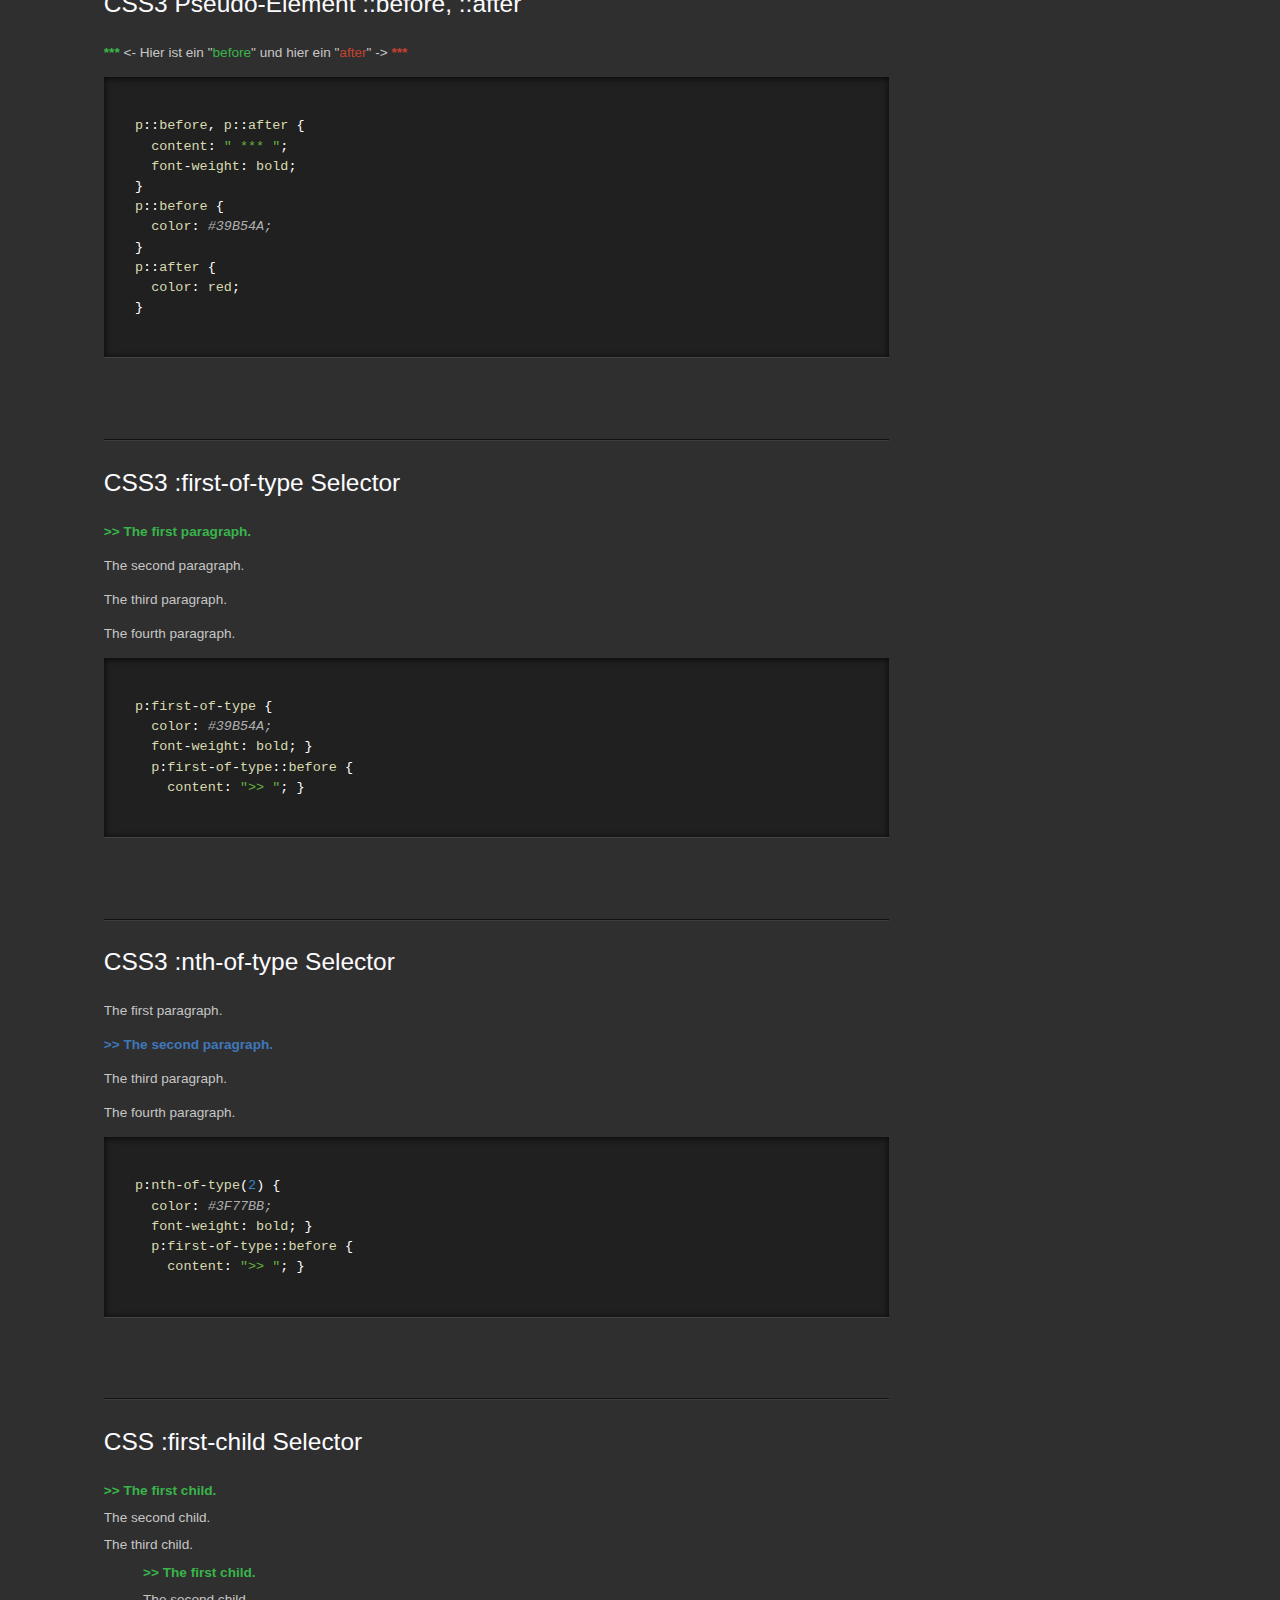
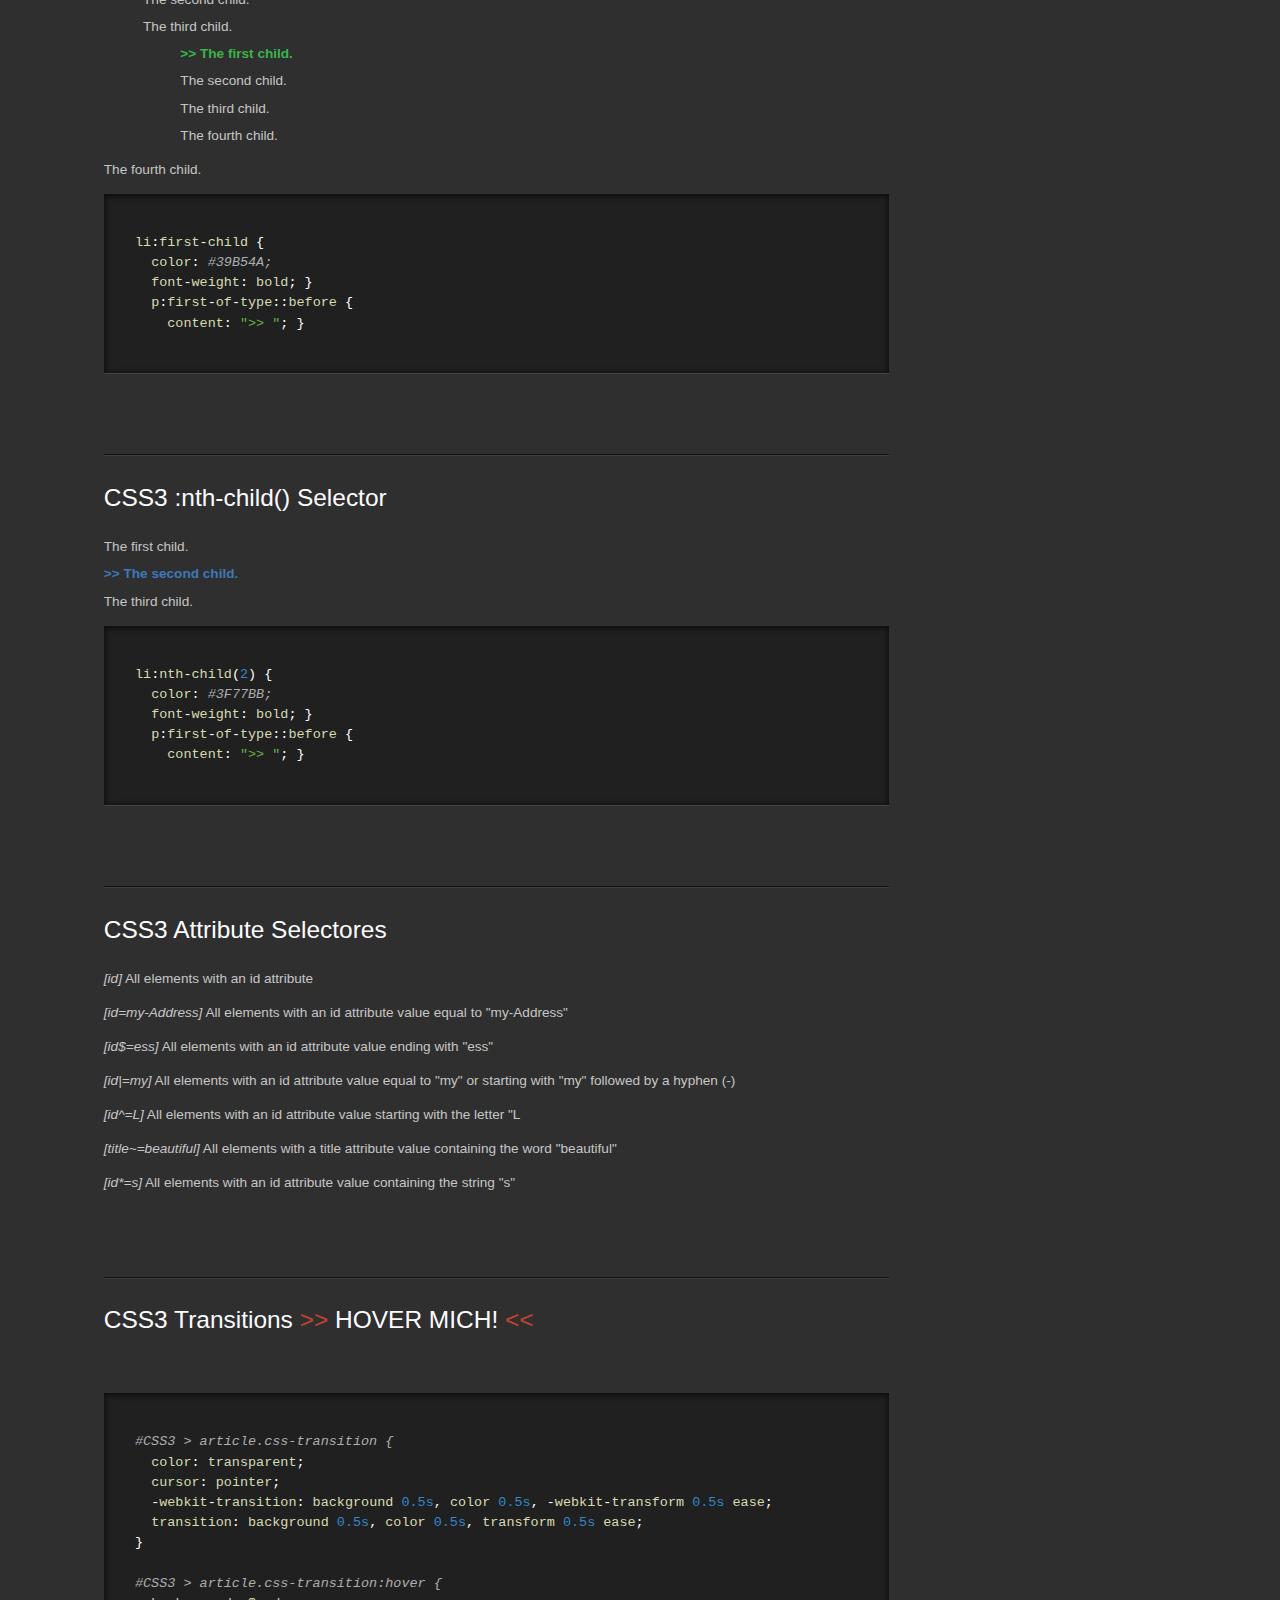
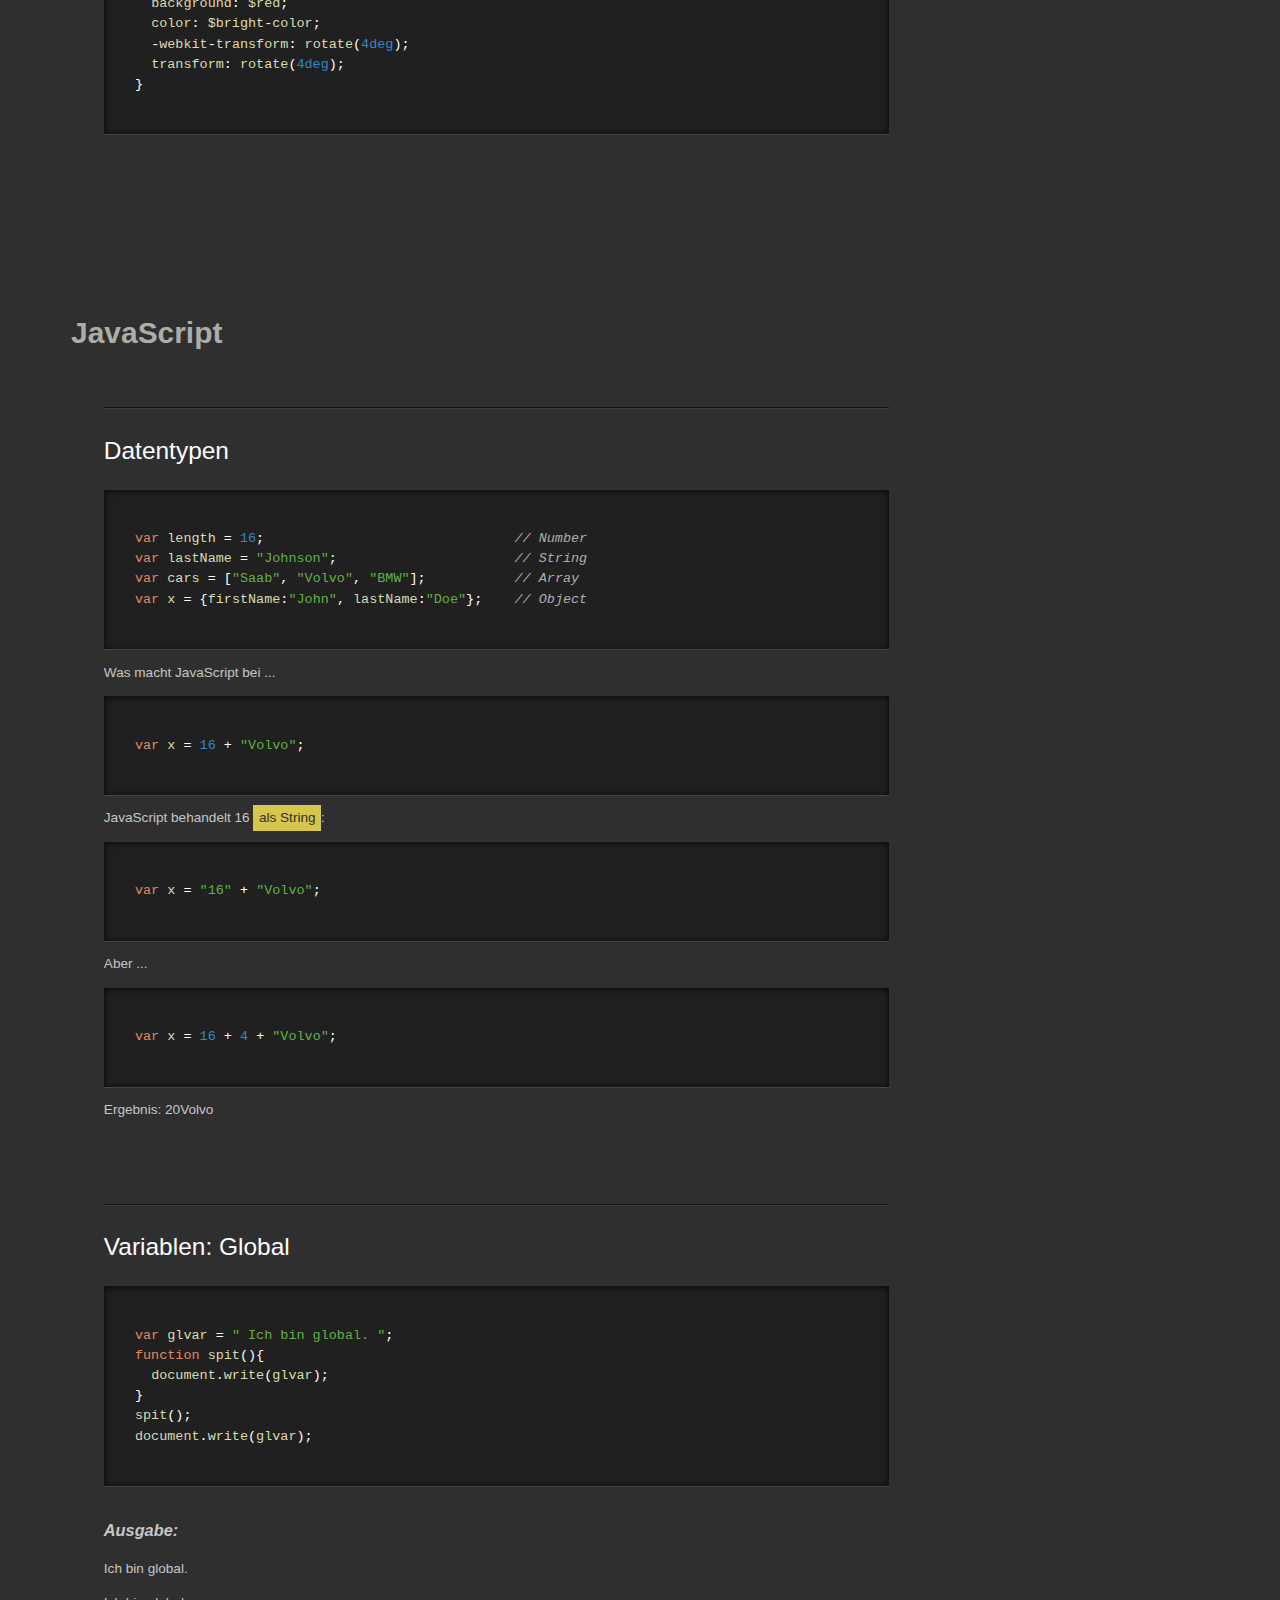
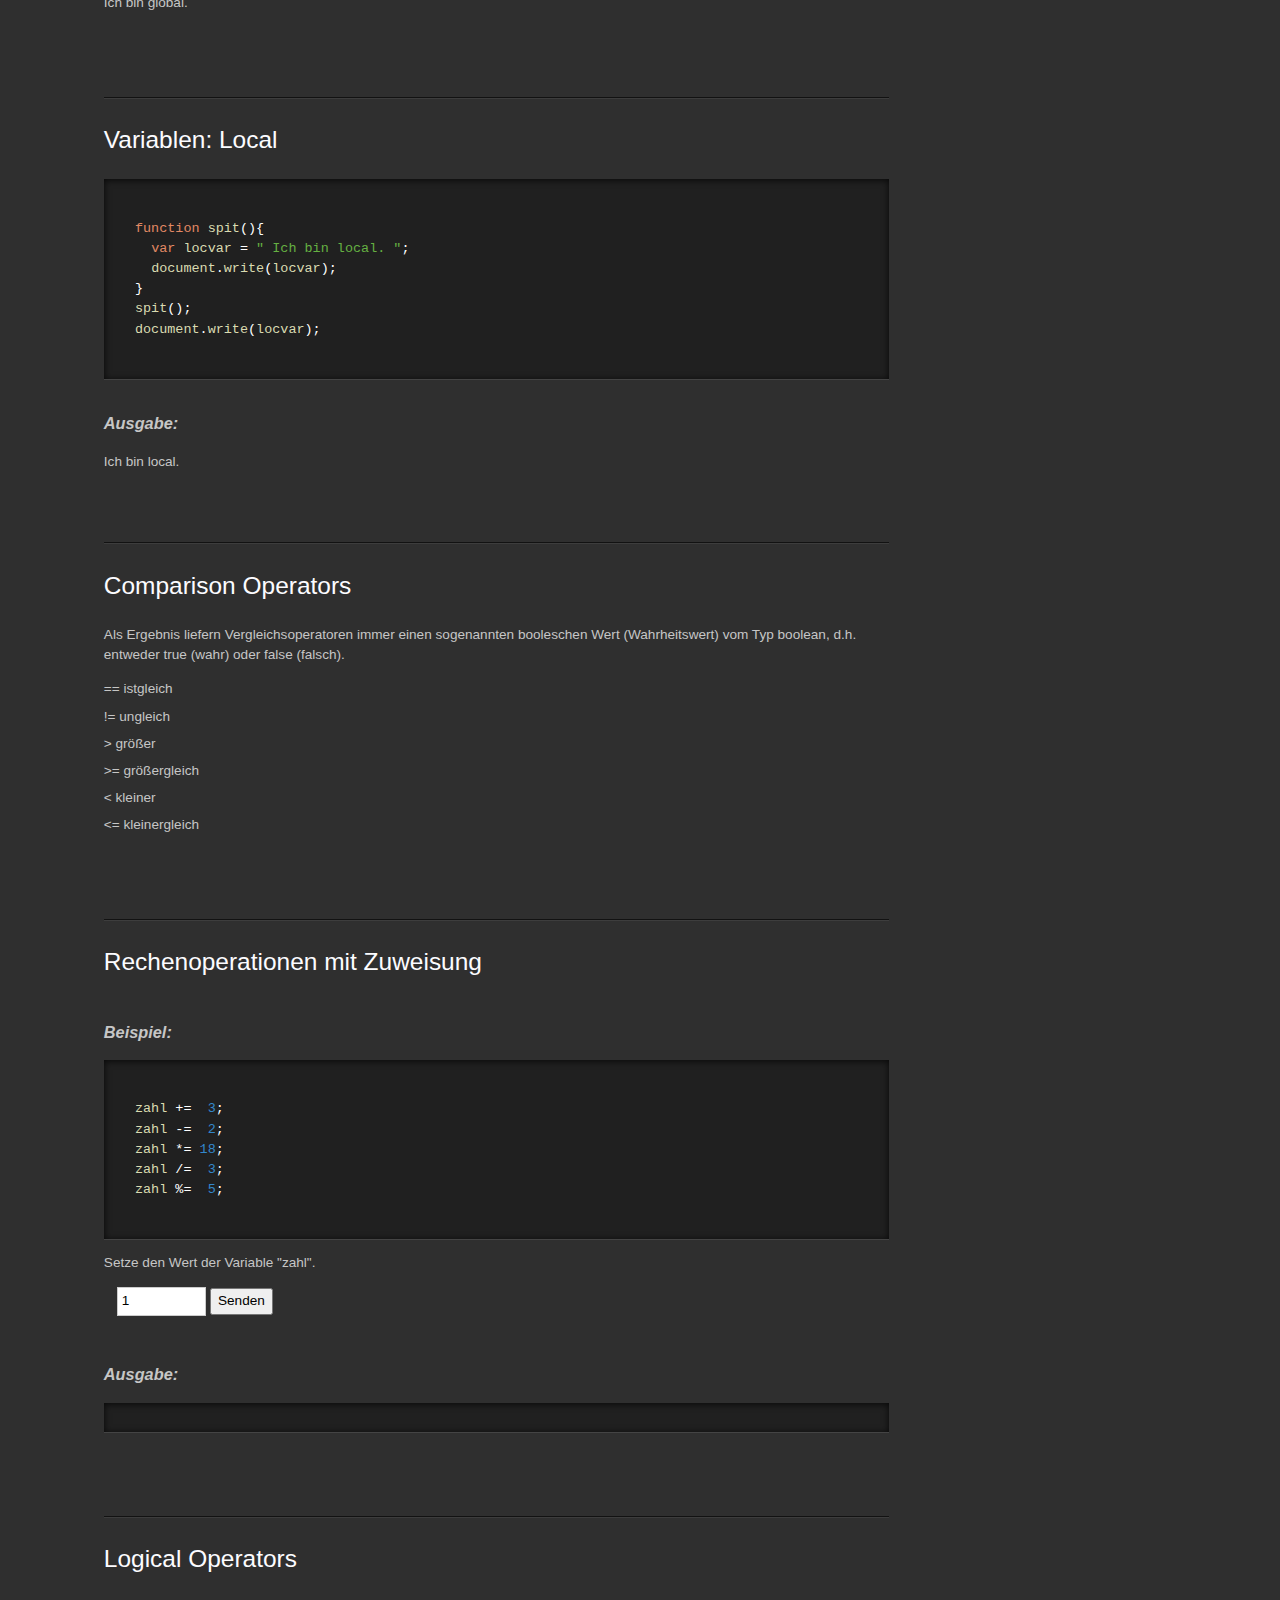
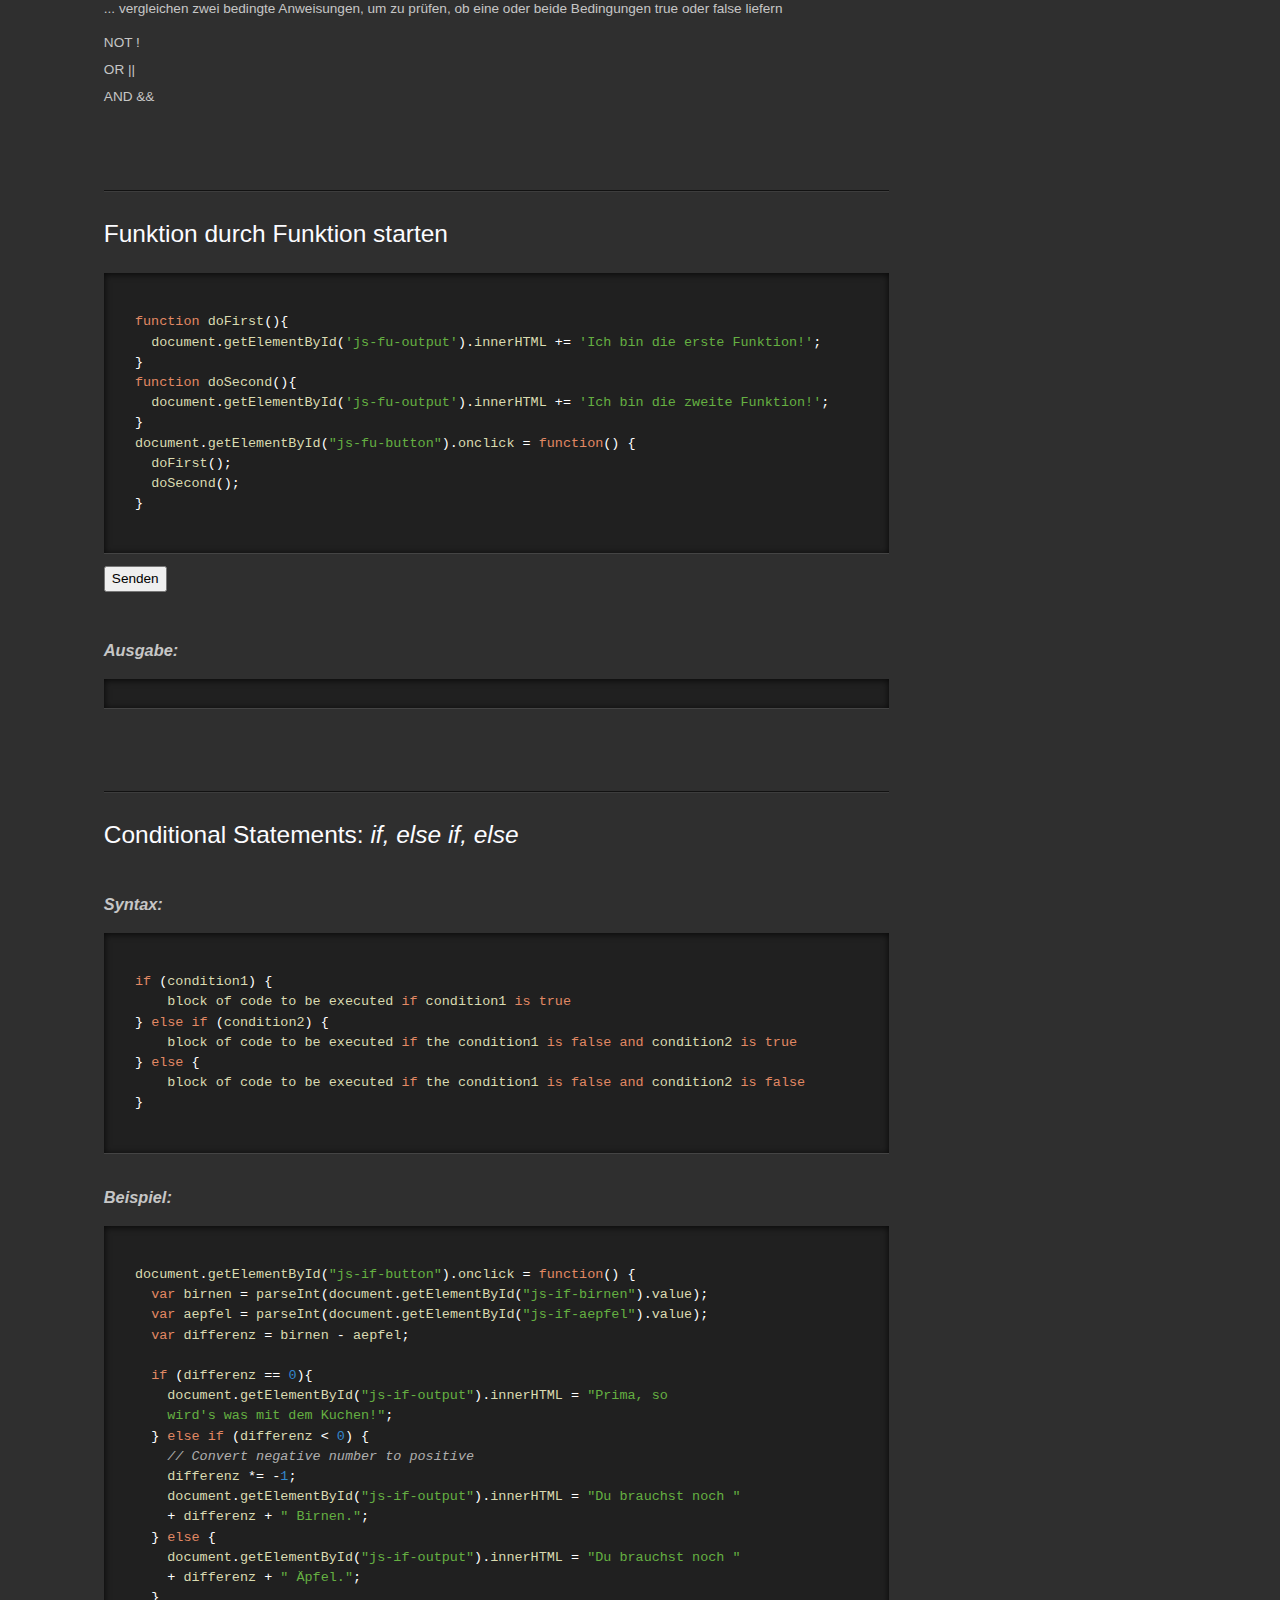
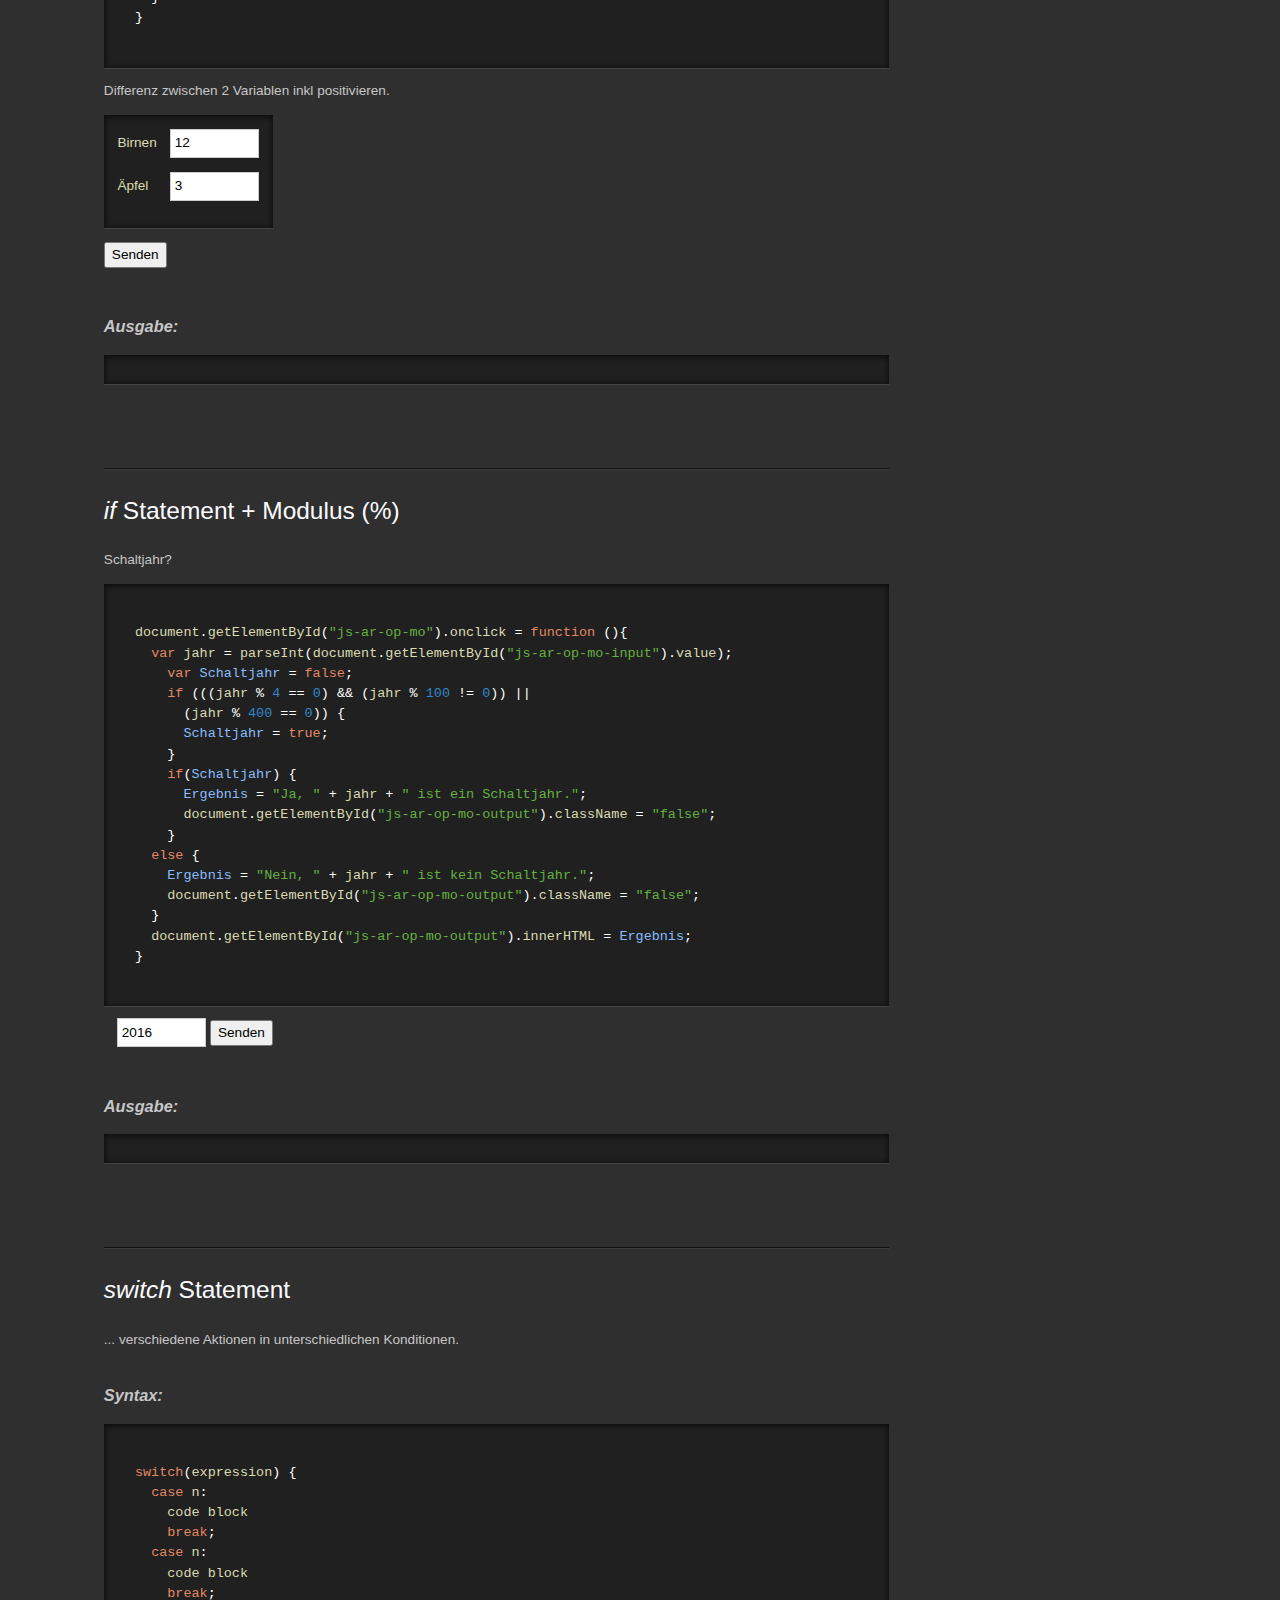
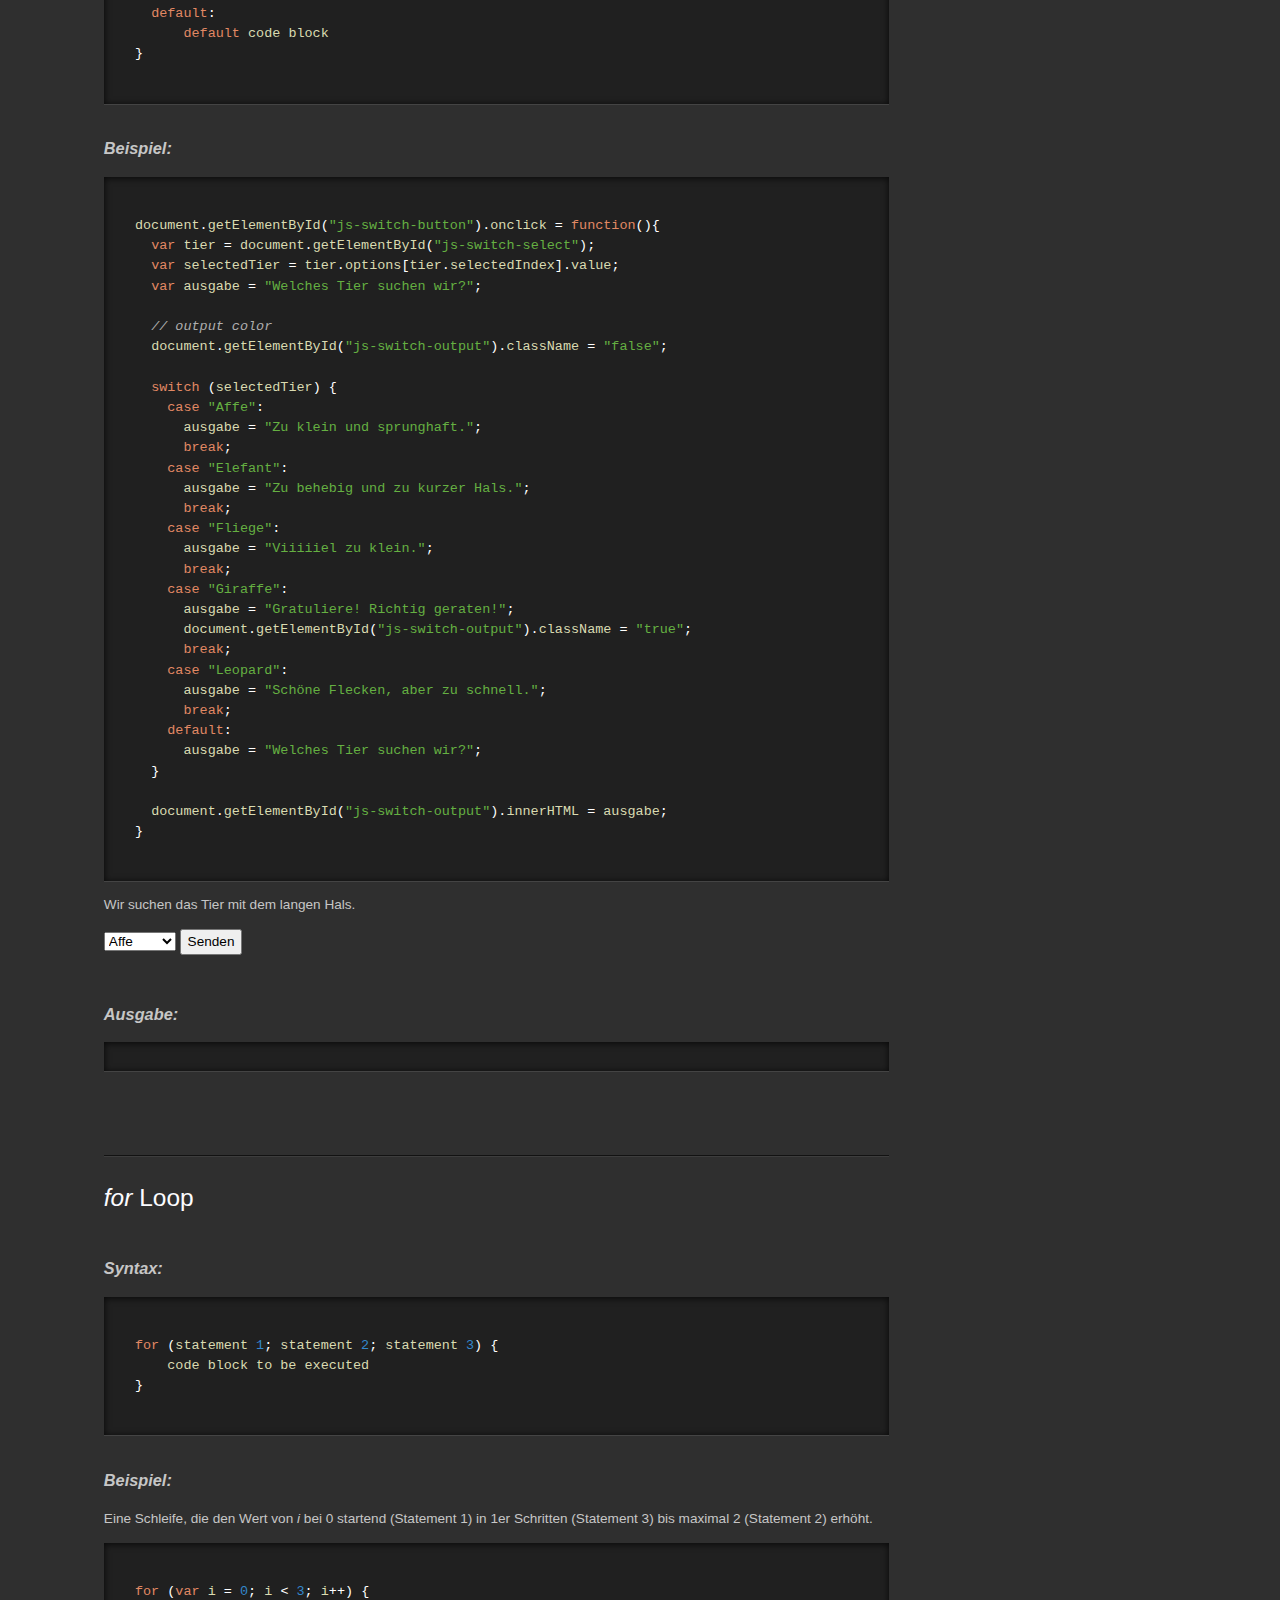
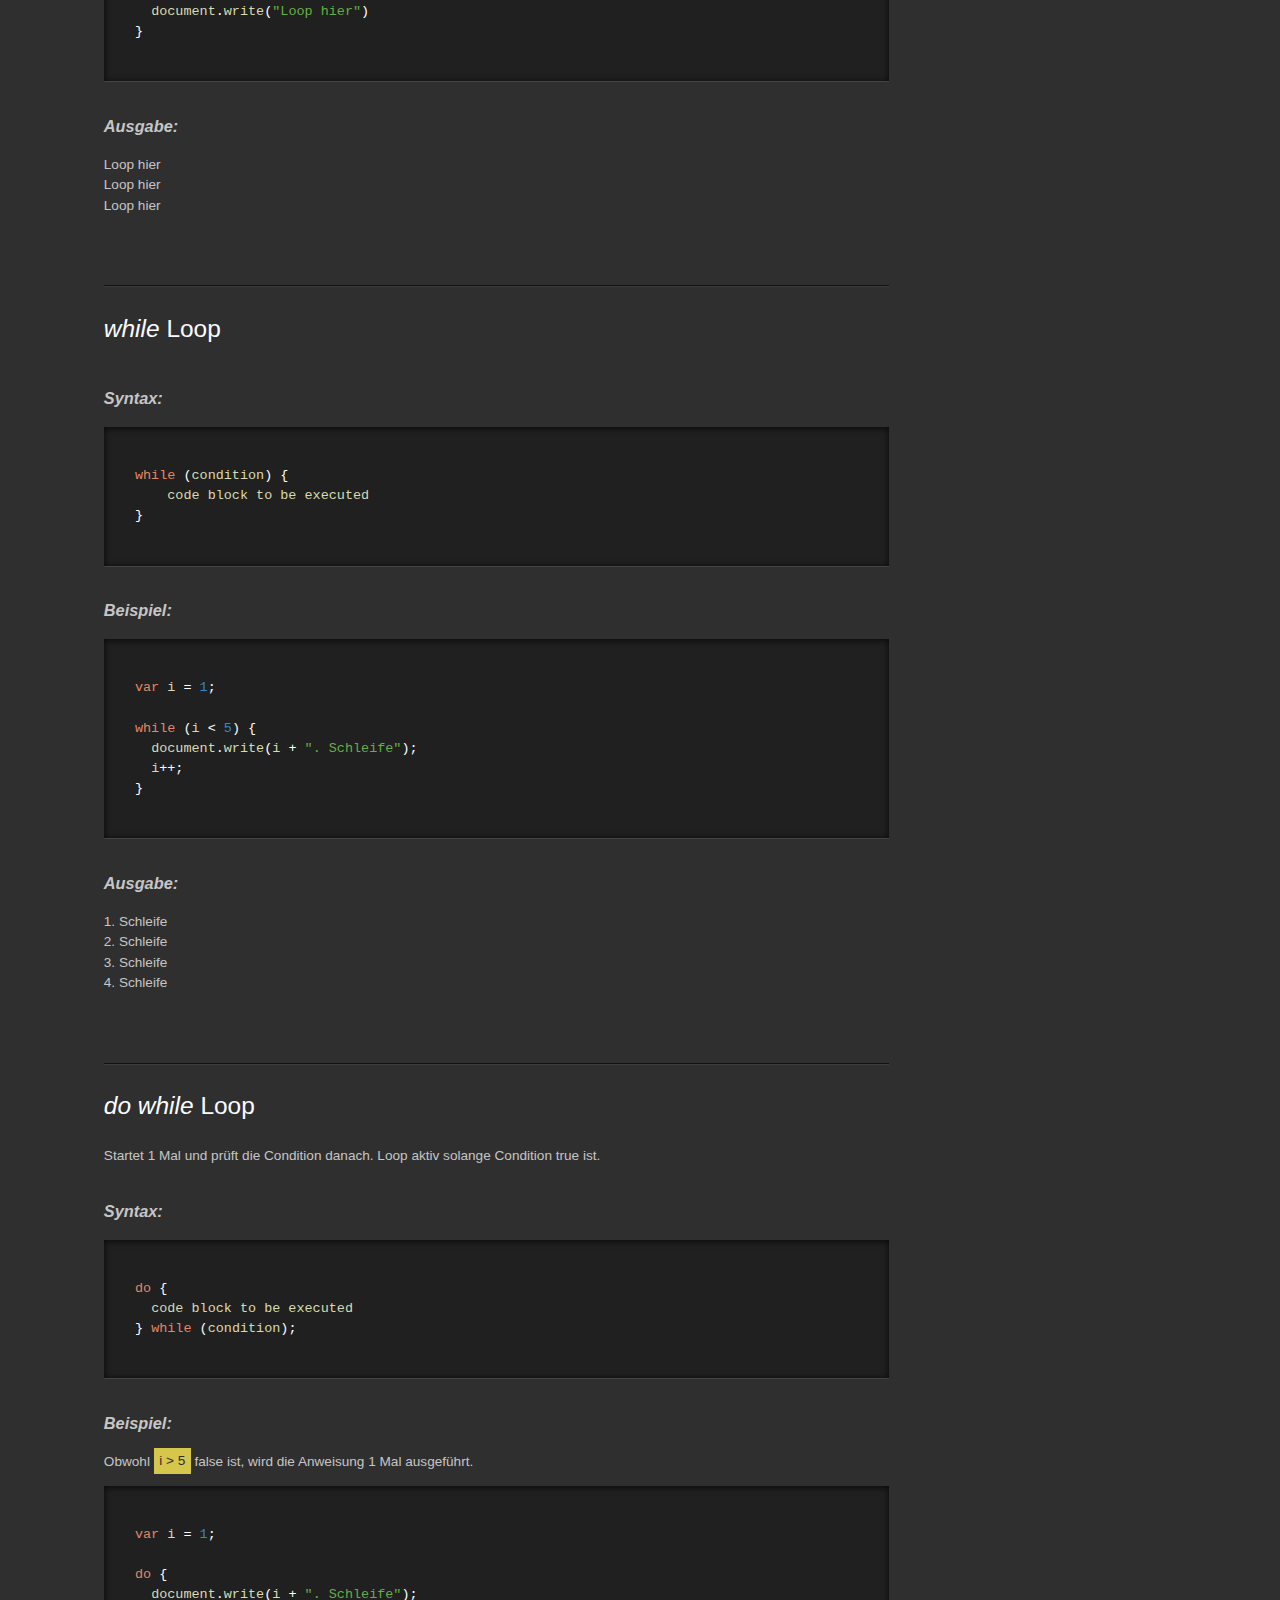
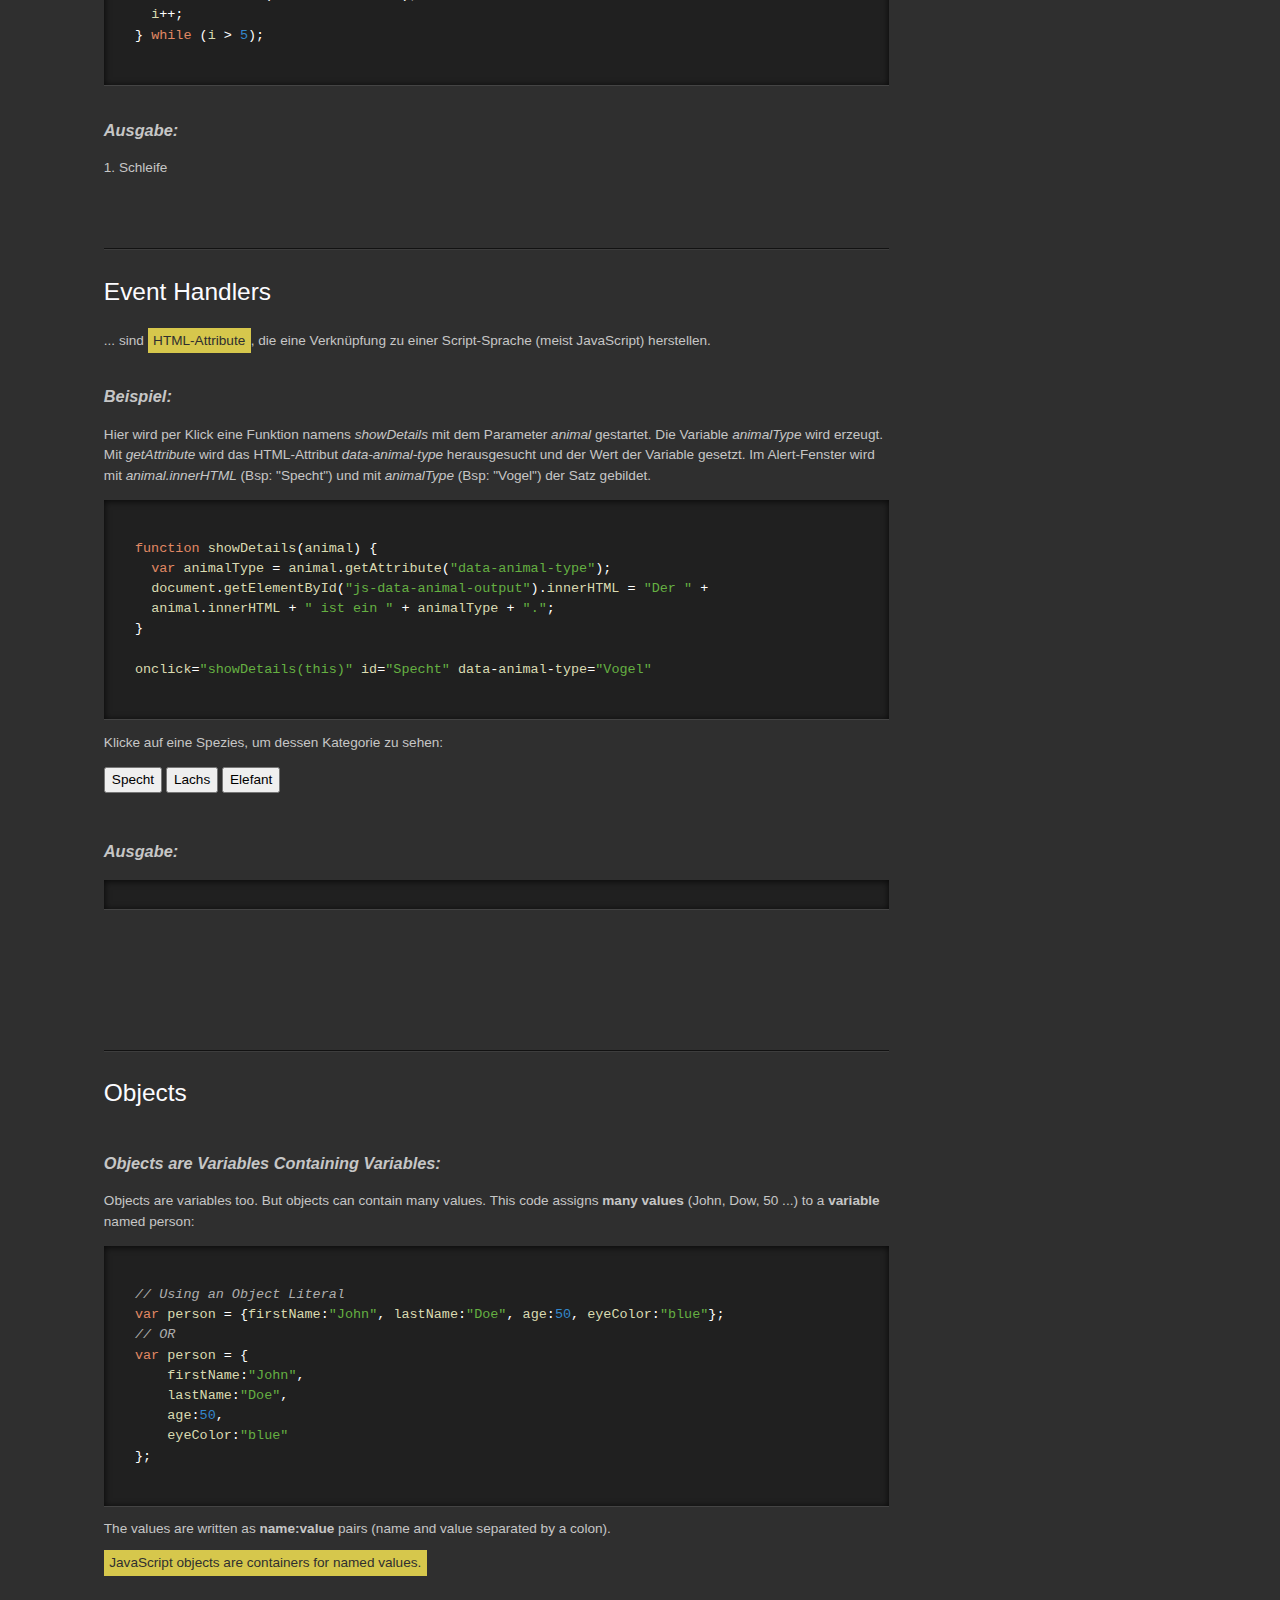
==== commit e0d7f479: "Ajax Import" ====
--- a/index.html
+++ b/index.html
@@ -30,16 +30,7 @@
       </div>
     </noscript>
 
-    <header>
-      <nav>
-        <ul>
-          <li><a href="#all" id="all">Show all</a></li>
-          <li><a href="#HTML5" id="HTML5">HTML5</a></li>
-          <li><a href="#CSS3" id="CSS3">CSS3</a></li>
-          <li><a href="#JavaScript" id="JavaScript">JavaScript</a></li>
-        </ul>
-      </nav>
-    </header>
+    <header><!-- jQuery AJAX input header.html --></header>
 
     <main>
       <!-- BEGIN HTML5 ---------------------------------------------------------------------------------------------------------------------->
@@ -1508,27 +1499,77 @@
         </article>
 
         <article id="javascript-DOM">
-          <h2>DOM Manipulation</h2>
-          <h3>Elemente erstellen</h3>
-          <p>Gibt es hier etwas zu sehen?</p>
-          <button id="javascript-DOM-1-button">Mal sehen ...</button>
-          <h3>Ausgabe</h3>
-          <p id="javascript-DOM-1-output"></p>
-          <script>
-          <!--
-            document.getElementById("javascript-DOM-1-button").onclick = function addElement1() {
+          <h2>DOM Manipulation: </h2>
+          <h3>Elemente erstellen + Attribute setzen</h3>
+          <code>
+            <pre>
+              // new h3
               var newH3 = document.createElement("h3");
-              var newContentH3 = document.createTextNode("Ausgabe");
-              newH3.appendChild(newContentH3); // füge den Textknoten zu Element hinzu
-
-              //füge neues Element + Inhalt ins DOM ein
-              var parentElement = document.getElementById("javascript-DOM-1-button").parentNode;
-              console.log(parentElement);
-              var afterElement = document.getElementById("javascript-DOM-1-button");
-              console.log(afterElement);
-              parentElement.insertBefore(newH3, afterElement);
-            }
-          //-->
+              var newContentH3 = document.createTextNode("Beispiel");
+              newH3.appendChild(newContentH3); // append TextNode to element
+
+              // new p
+              var newP = document.createElement("p");
+              newP.setAttribute("id", "js-DOM-1-output"); // set id
+              var newContentP = document.createTextNode("Gehen Sie bitte weiter, hier gibt's nichts zu sehen!");
+              newP.appendChild(newContentP);
+
+              // insert new element + content into DOM
+              var parentElement = this.parentNode;
+              parentElement.insertBefore(newH3, this);
+              parentElement.insertBefore(newP, this);
+
+              // Button Status
+              this.setAttribute("disabled", true);
+              this.innerHTML = "Bitte nicht noch einmal klicken. Danke."
+            </pre>
+          </code>
+          <button id="js-DOM-1-button">Hm?</button>
+          <script>
+            document.getElementById("js-DOM-1-button").onclick = function addElement() {
+
+              // new h3
+              var newH3 = document.createElement("h3");
+              var newContentH3 = document.createTextNode("Beispiel");
+              newH3.appendChild(newContentH3); // append TextNode to element
+
+              // new p
+              var newP = document.createElement("p");
+              newP.setAttribute("id", "js-DOM-1-output"); // set id
+              var newContentP = document.createTextNode("Gehen Sie bitte weiter, hier gibt's nichts zu sehen!");
+              newP.appendChild(newContentP);
+
+              // insert new element + content into DOM
+              var parentElement = this.parentNode;
+              parentElement.insertBefore(newH3, this);
+              parentElement.insertBefore(newP, this);
+
+              // Button Status
+              this.setAttribute("disabled", true);
+              this.innerHTML = "Bitte nicht noch einmal klicken. Danke."
+            }
+          </script>
+          <h3>Styling von HTML Elementen</h3>
+          <code id="js-DOM-2-code">
+            <pre>
+              elt.style.cssText = "color: blue"; // Multiple style properties
+
+              elt.setAttribute("style", "color: blue"); // Multiple style properties
+
+              elt.style.color = "blue";  // Directly
+
+              var st = elt.style;
+              st.color = "blue";  // Indirectly
+            </pre>
+          </code>
+          <button id="js-DOM-2-button">Farbe, bitte!</button>
+          <script>
+            document.getElementById("js-DOM-2-button").onclick = function ran_col() {
+              var color = '#'; // hexadecimal starting symbol
+              var letters = ['E6EBE0','5CA4A9','9BC1BC','F4F1BB','FFA987','36453B','82D173','87A878']; //Set your colors here
+              color += letters[Math.floor(Math.random() * letters.length)];
+              document.getElementById("js-DOM-2-code").style.backgroundColor = color; // Setting the random color on element.
+            }
           </script>
         </article>
 
@@ -1600,6 +1641,8 @@
       // JQUERY --------------------------------------------------------------->
       $( document ).ready(function() {
 
+        $("header").load("header.html");
+
         // NAV
         $("nav a#all").click(function() {
           $("section").show(600);
